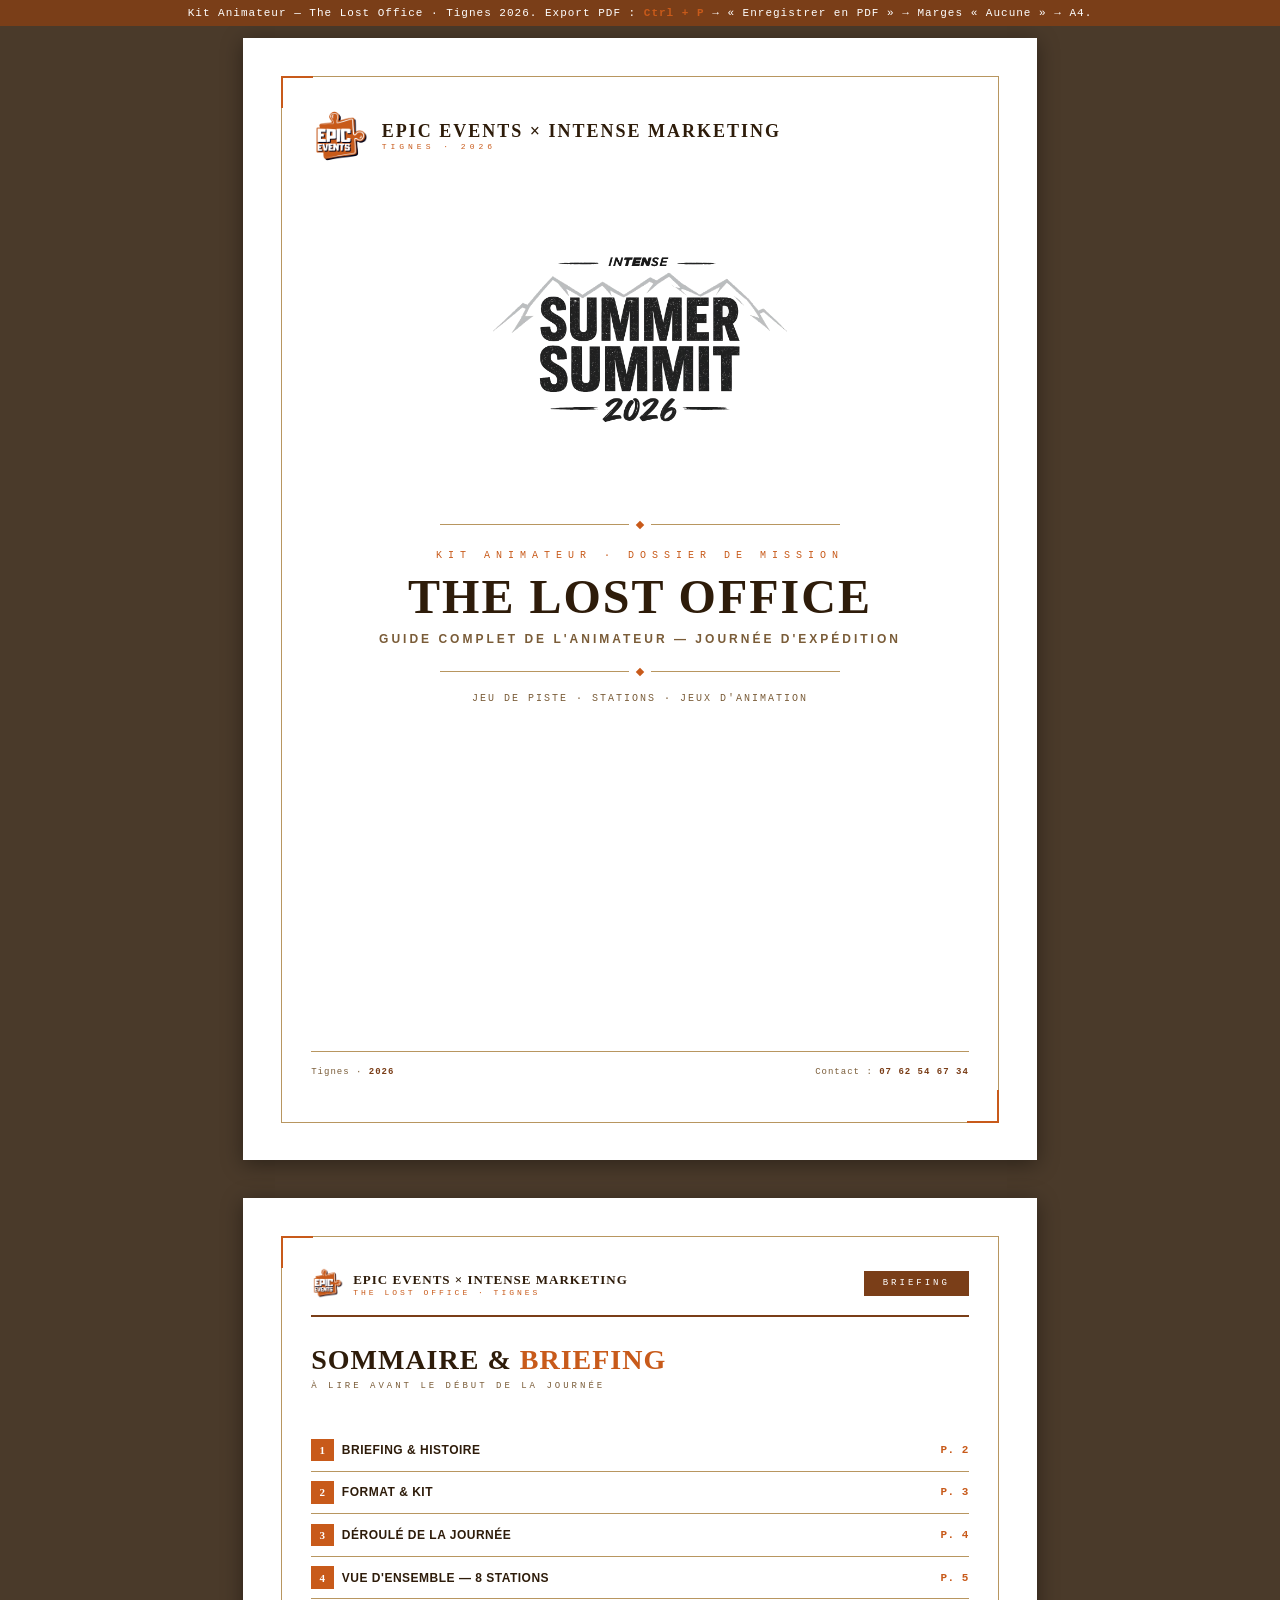
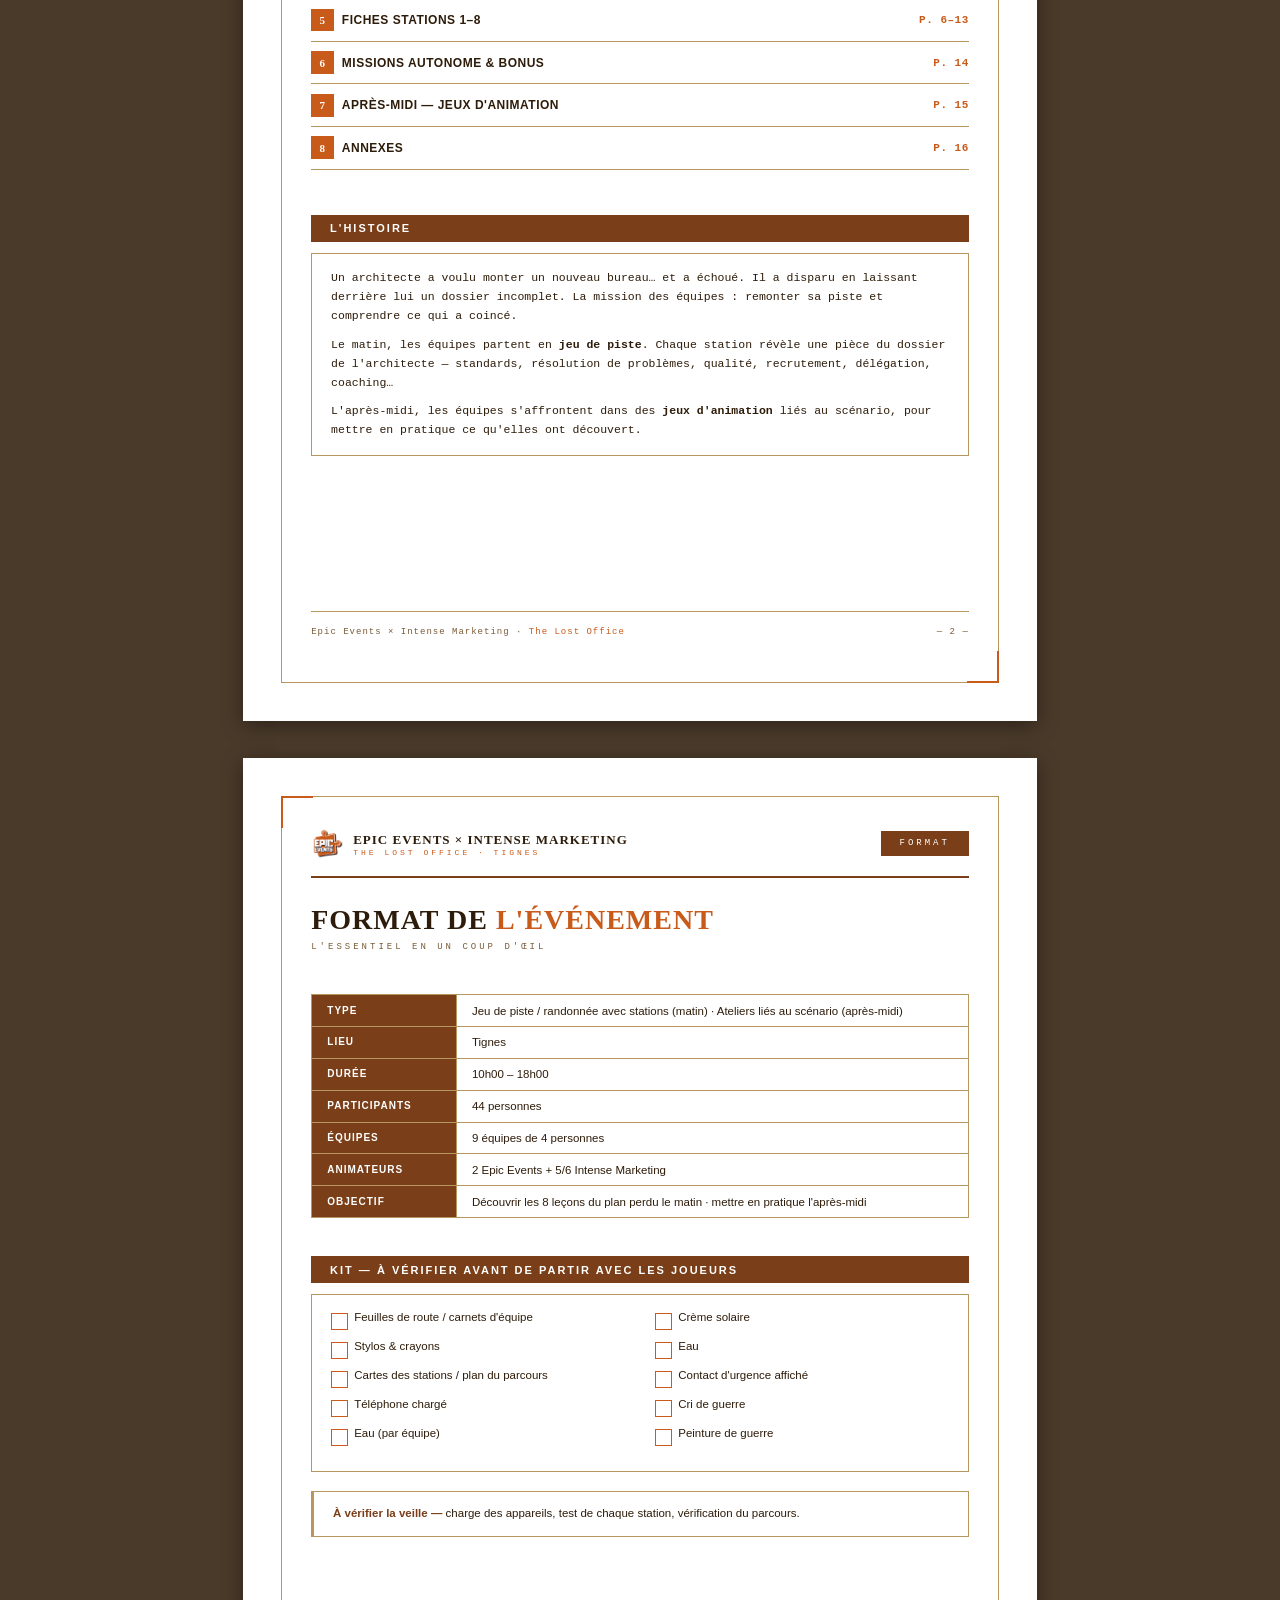
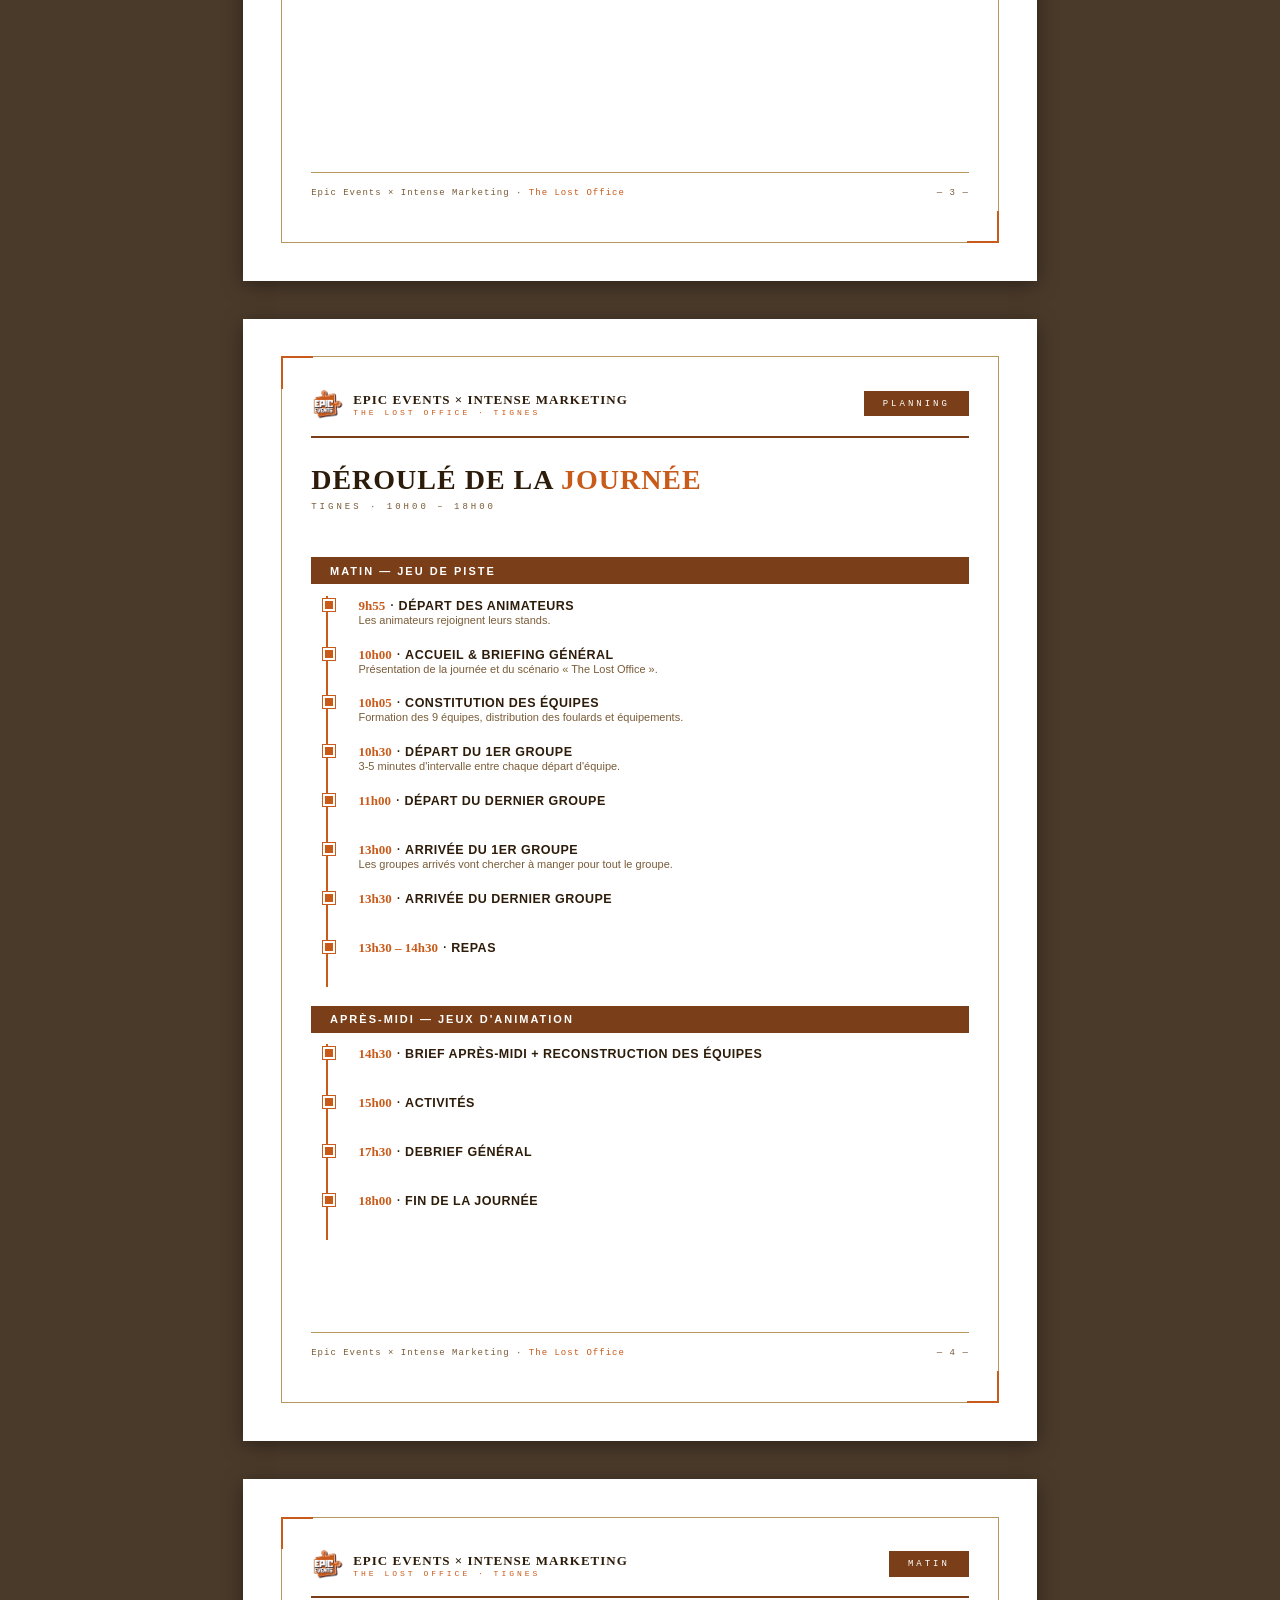
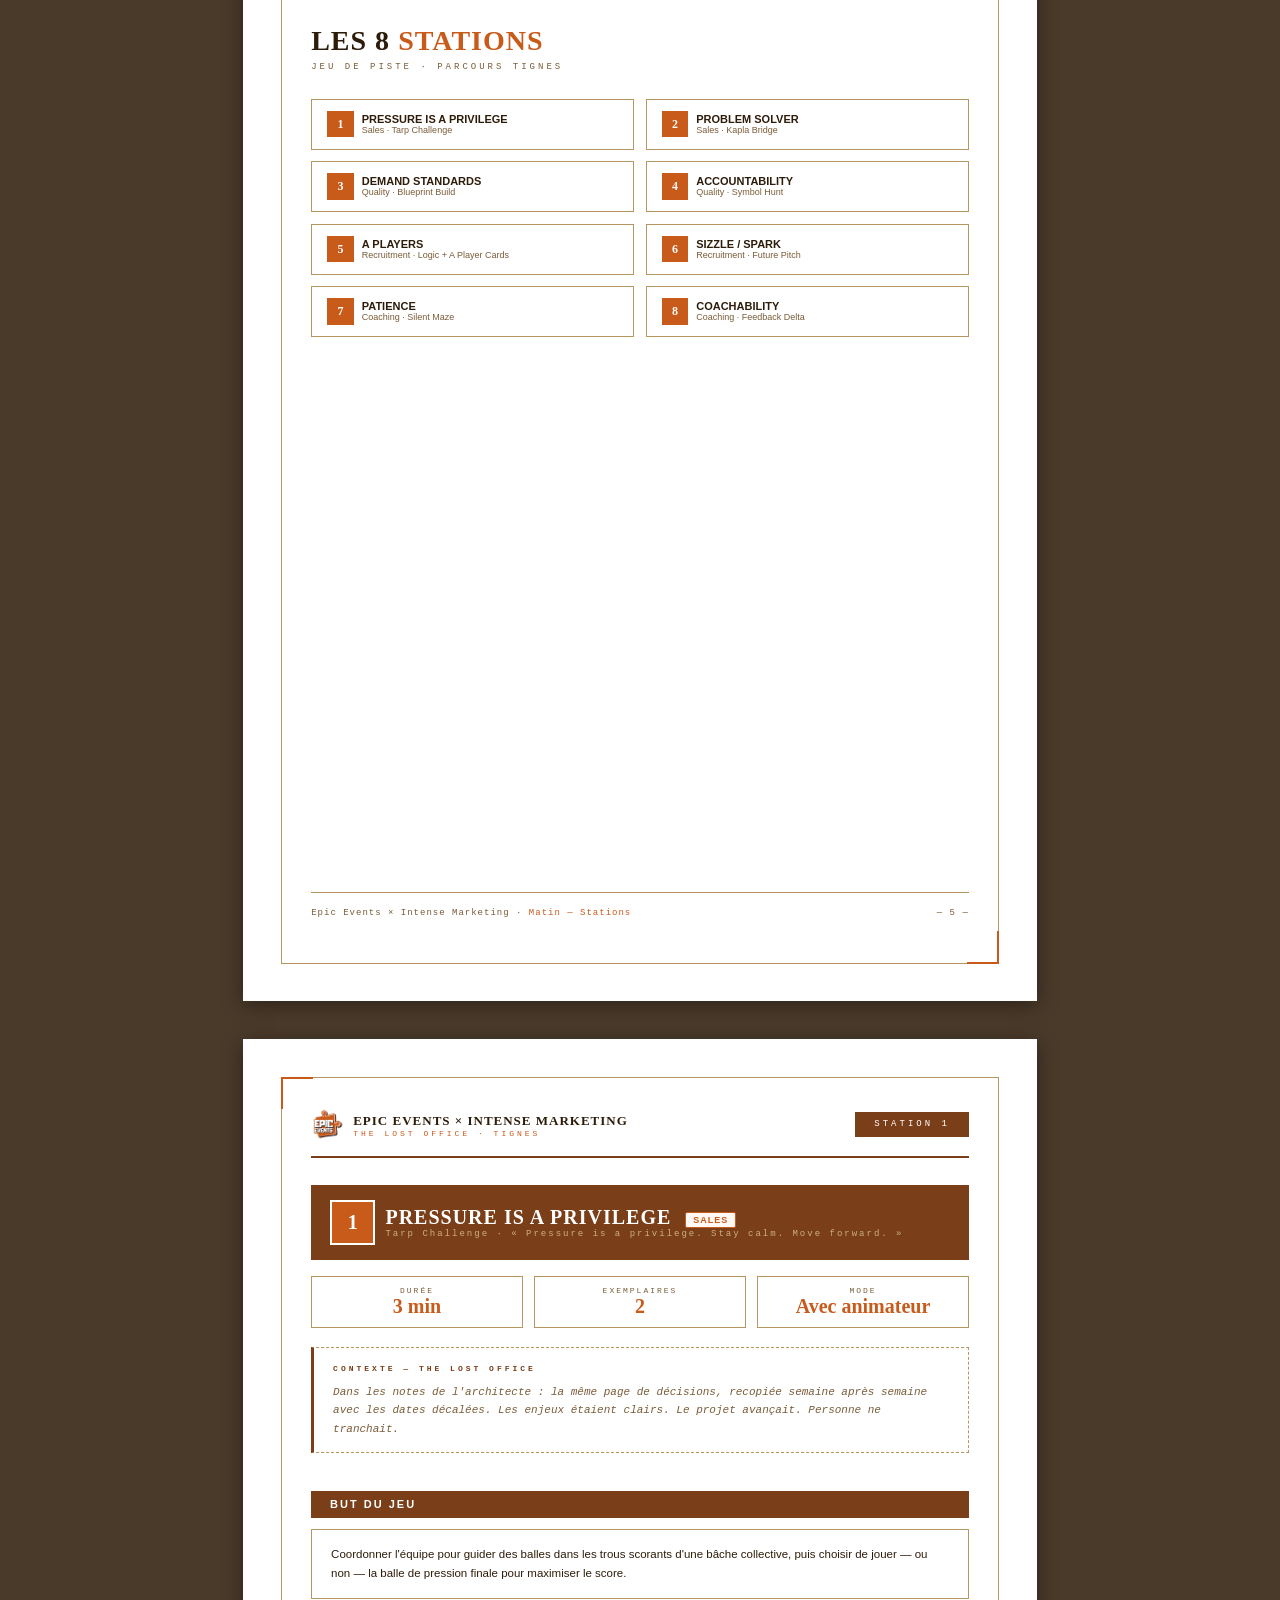
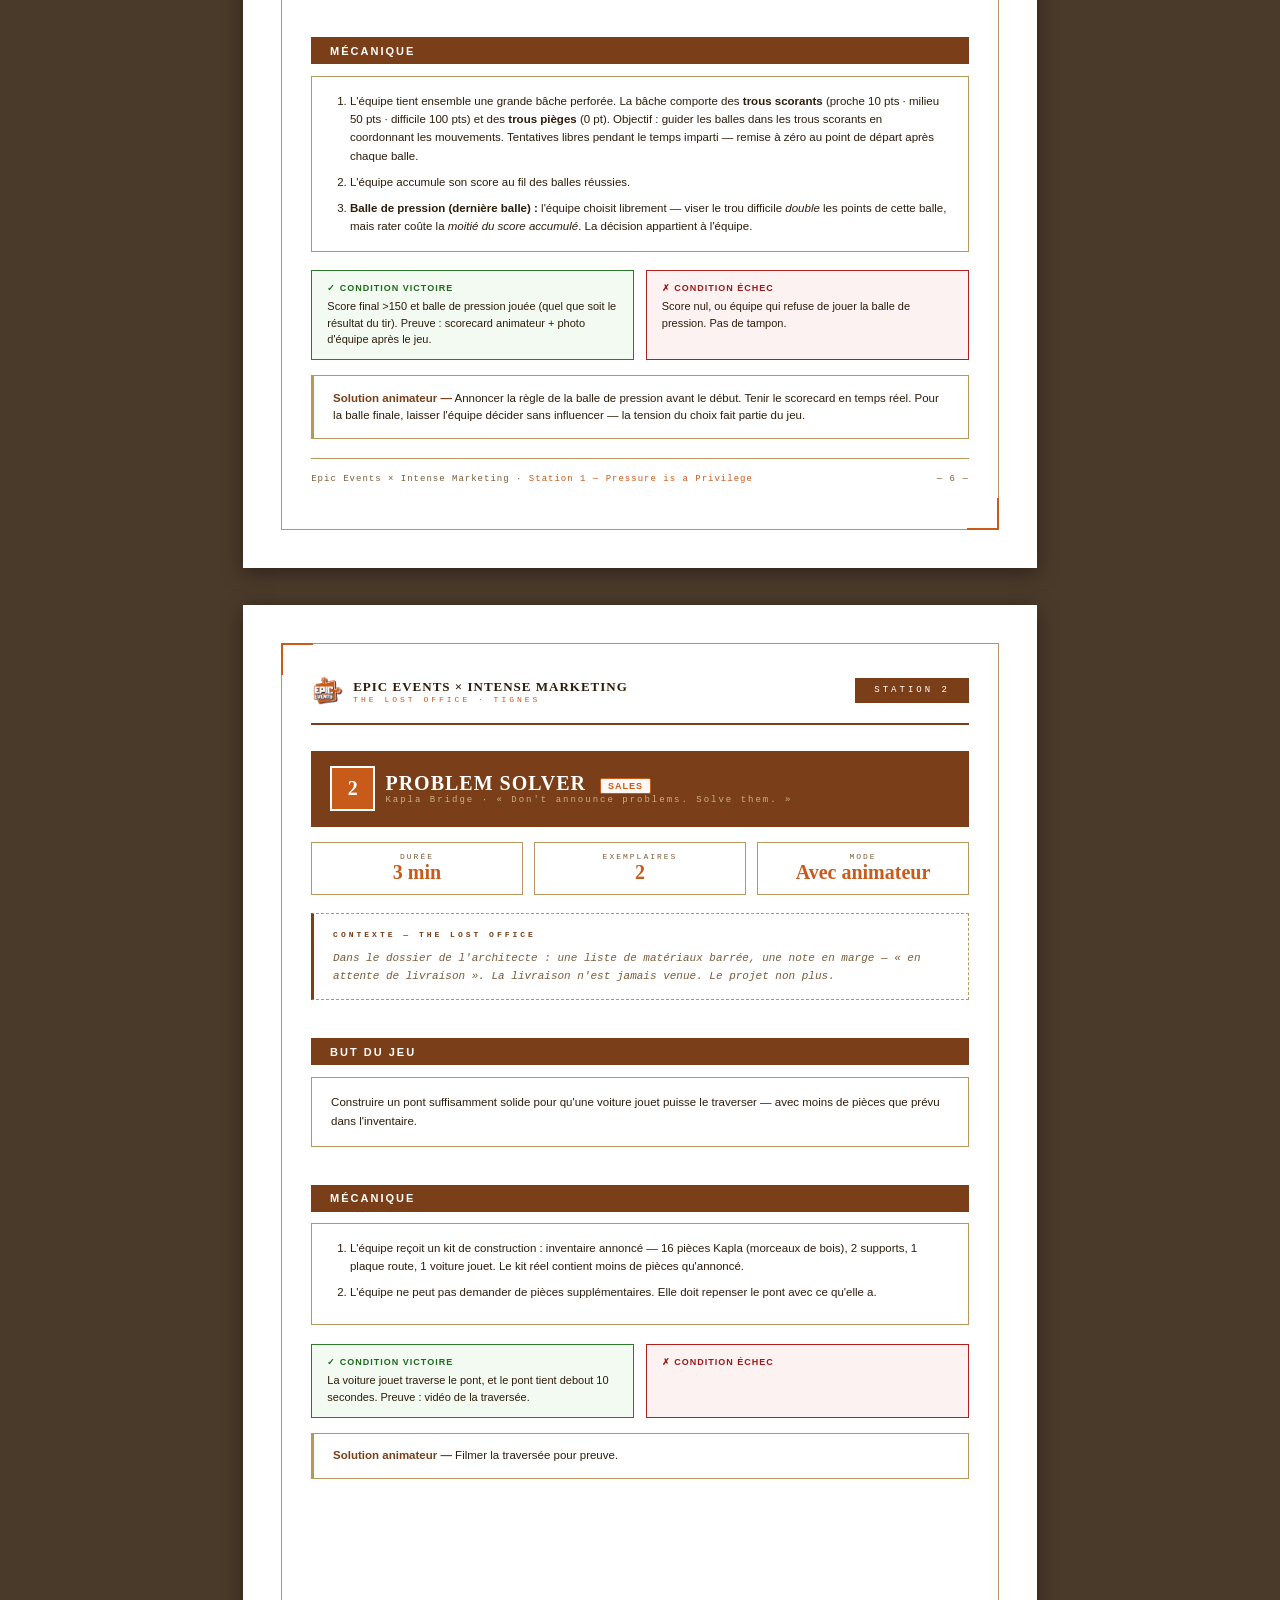
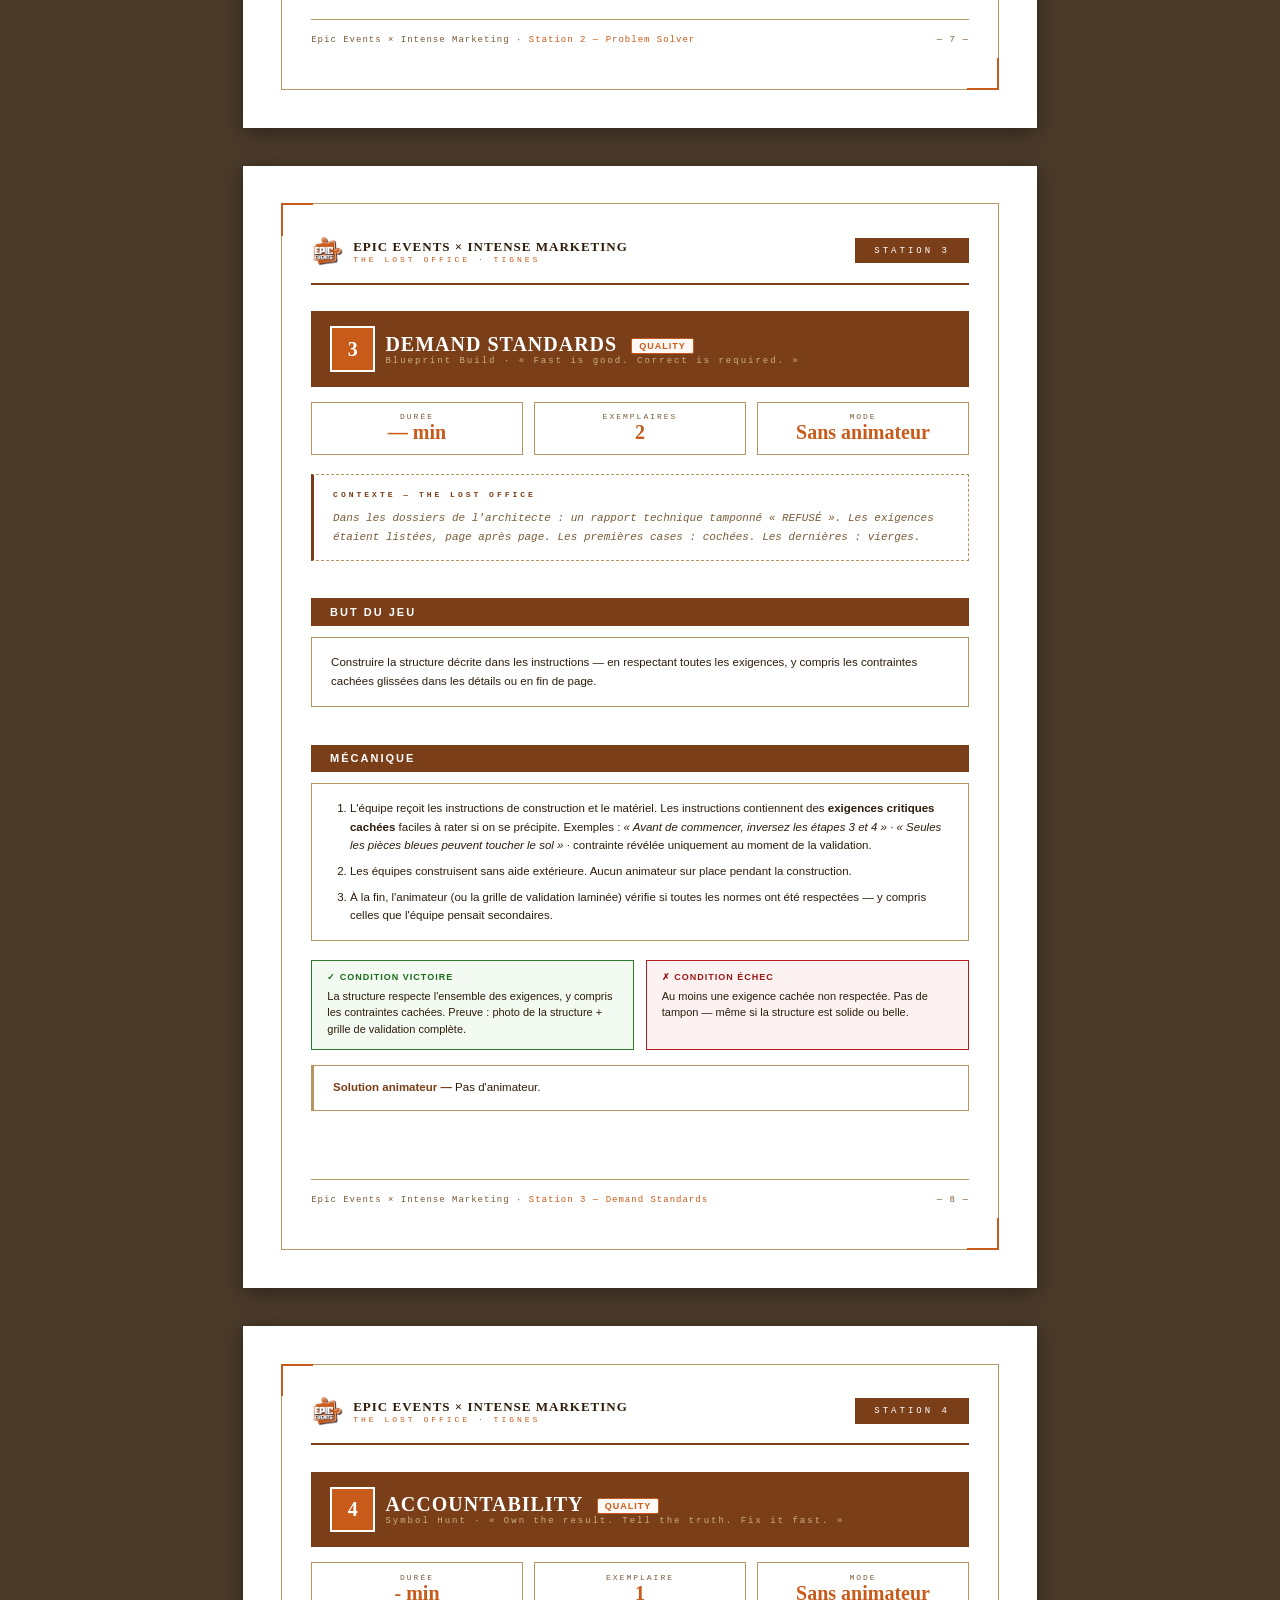
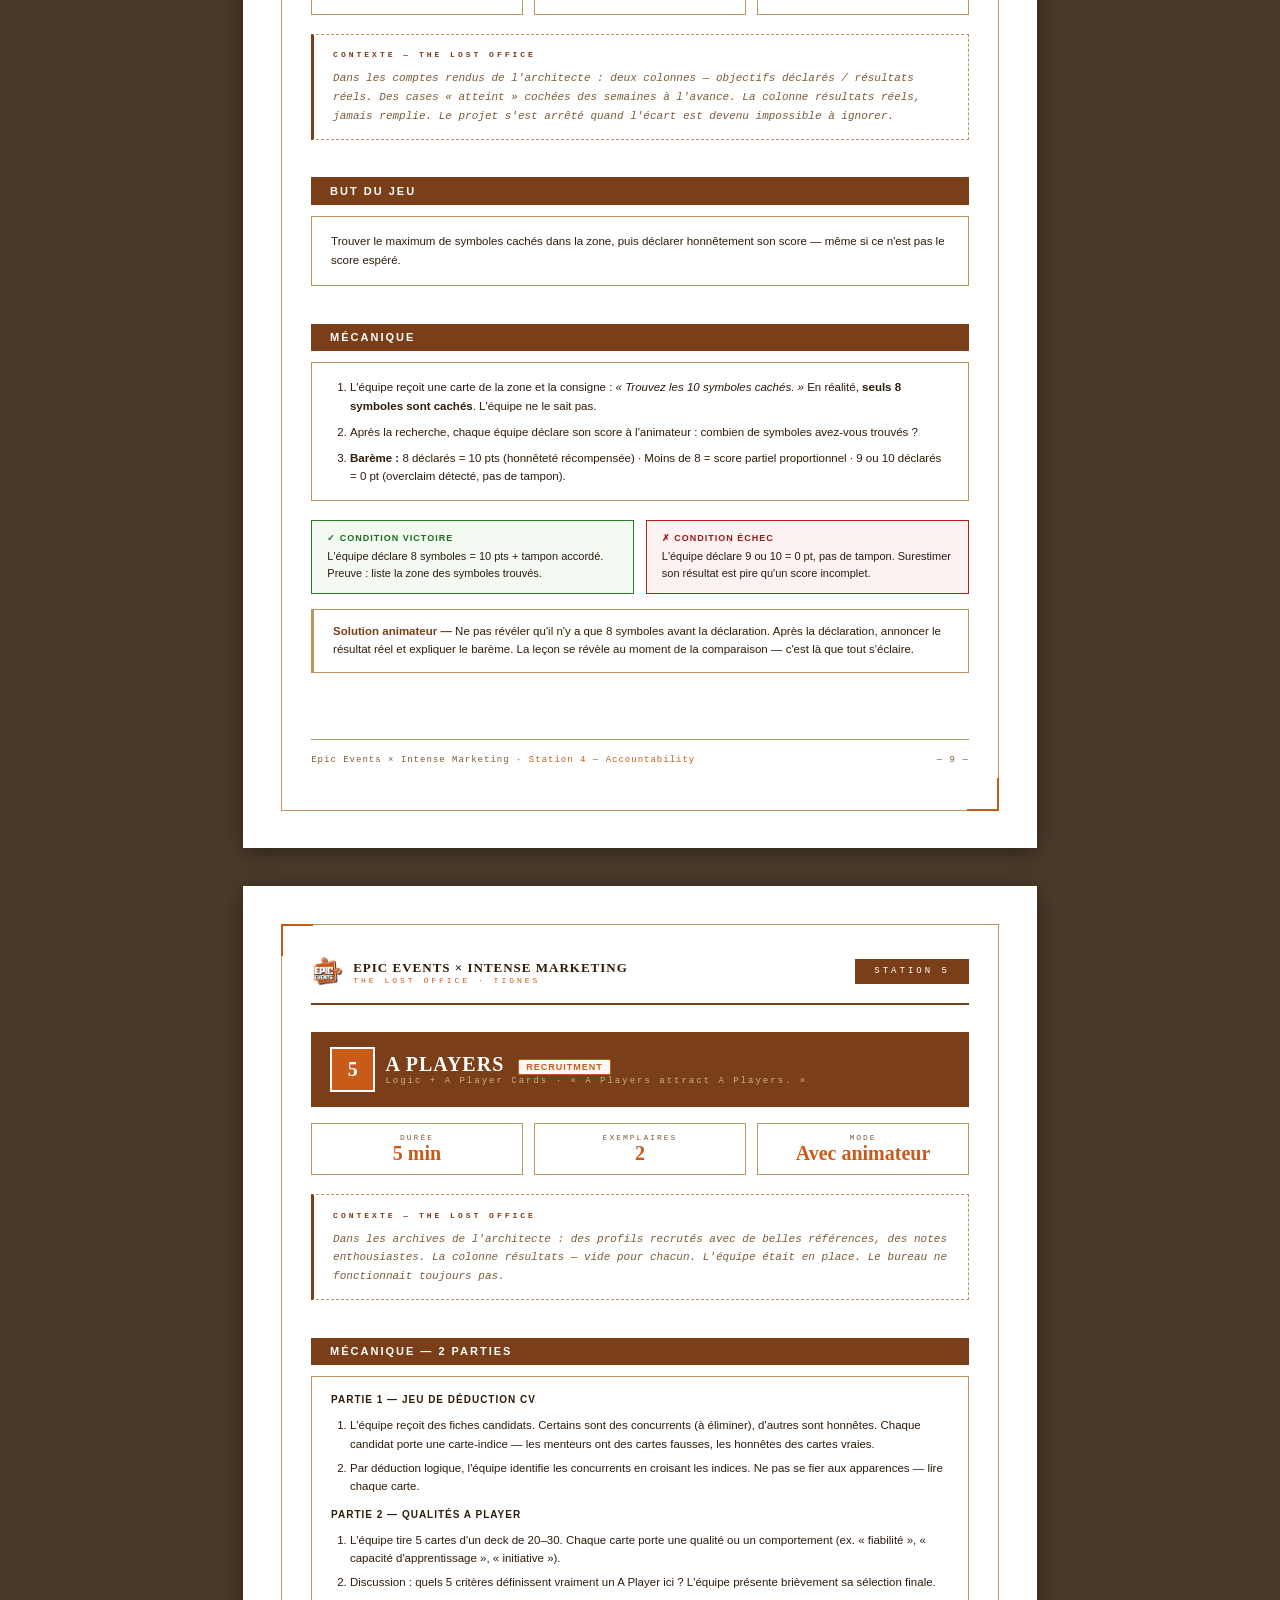
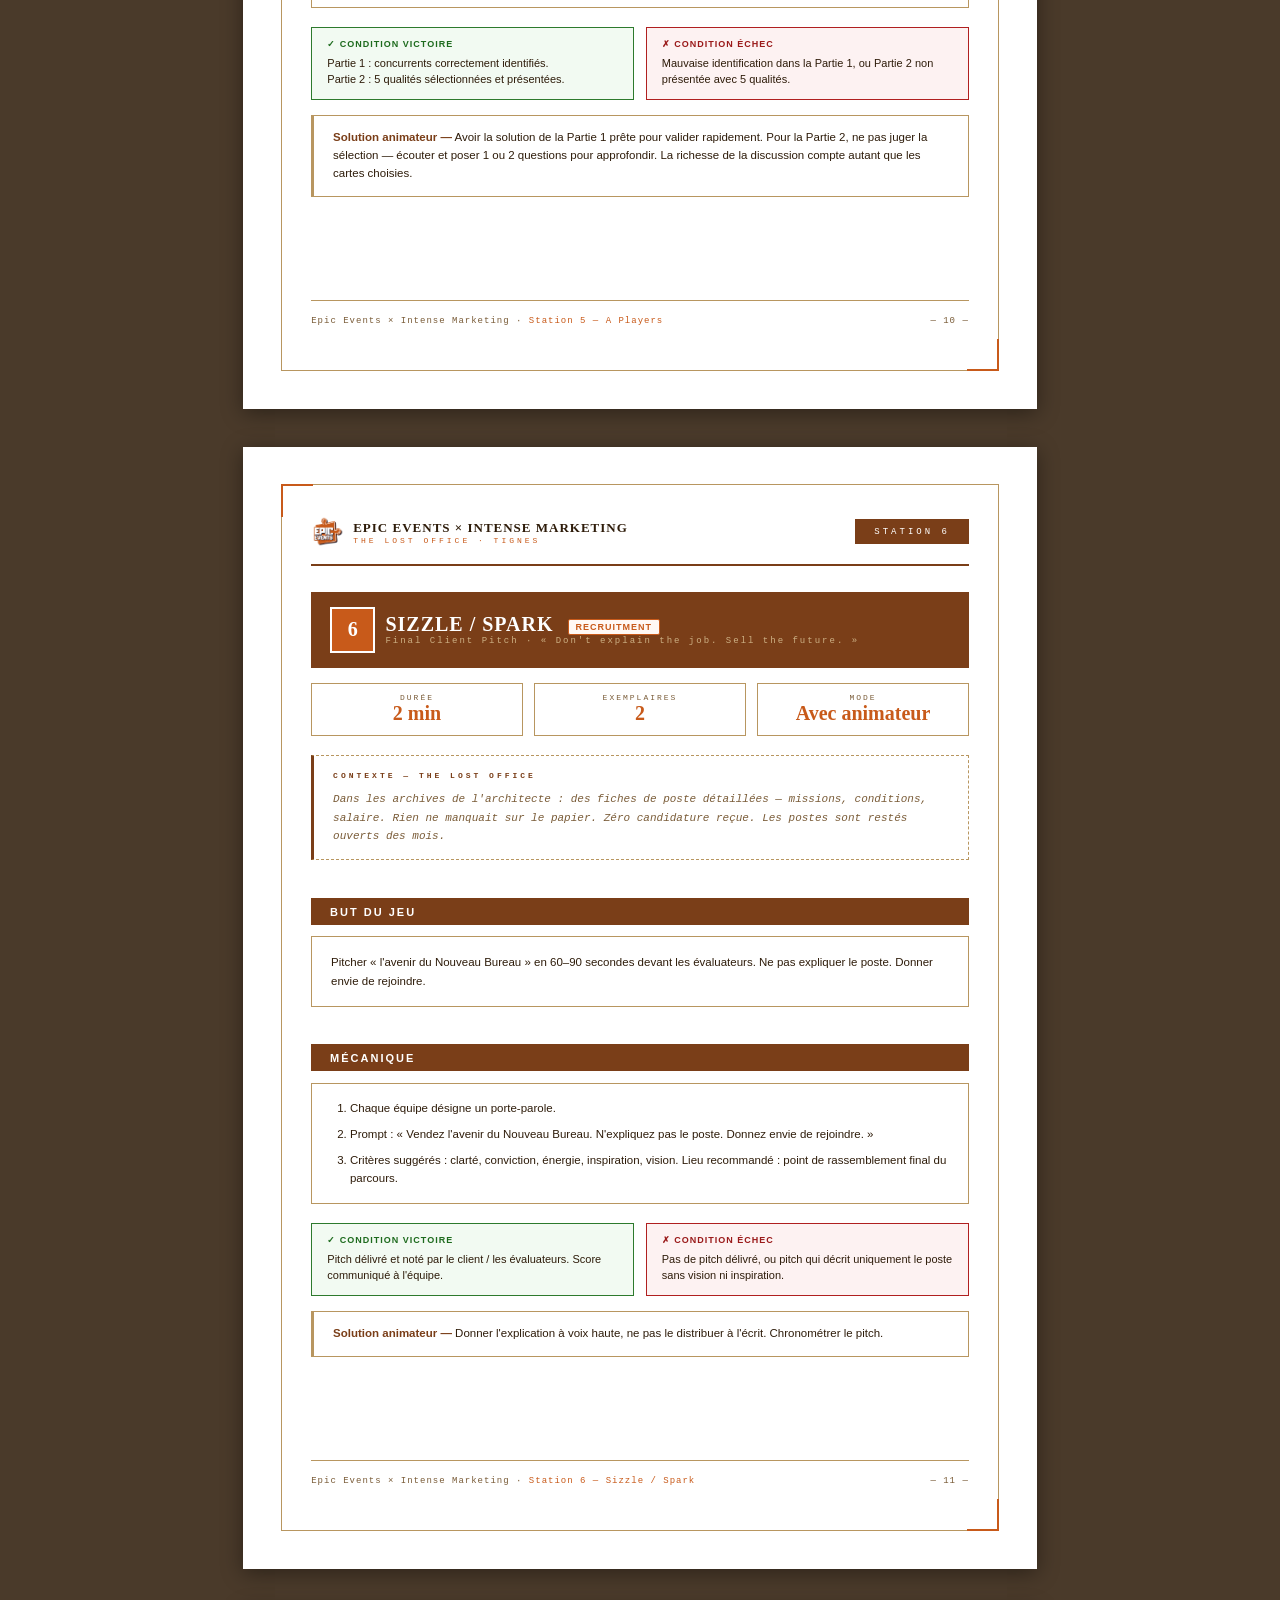
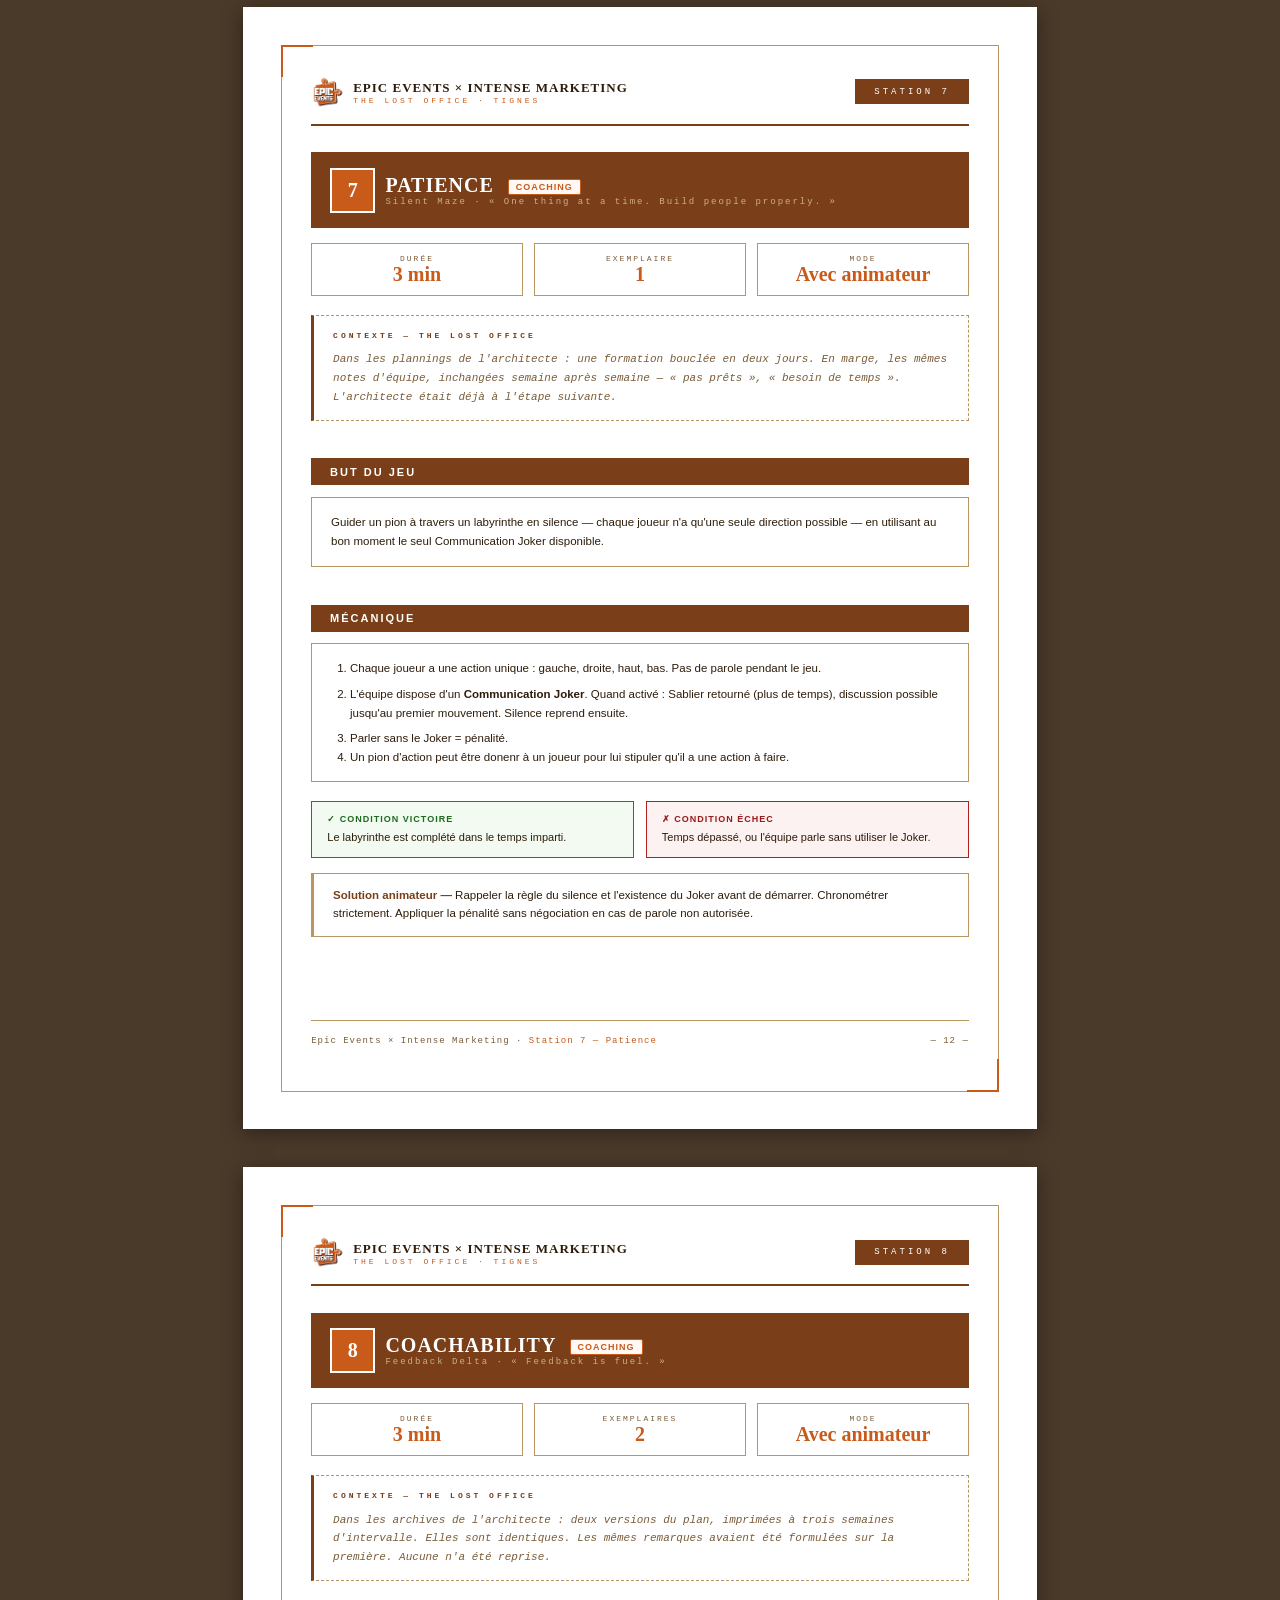
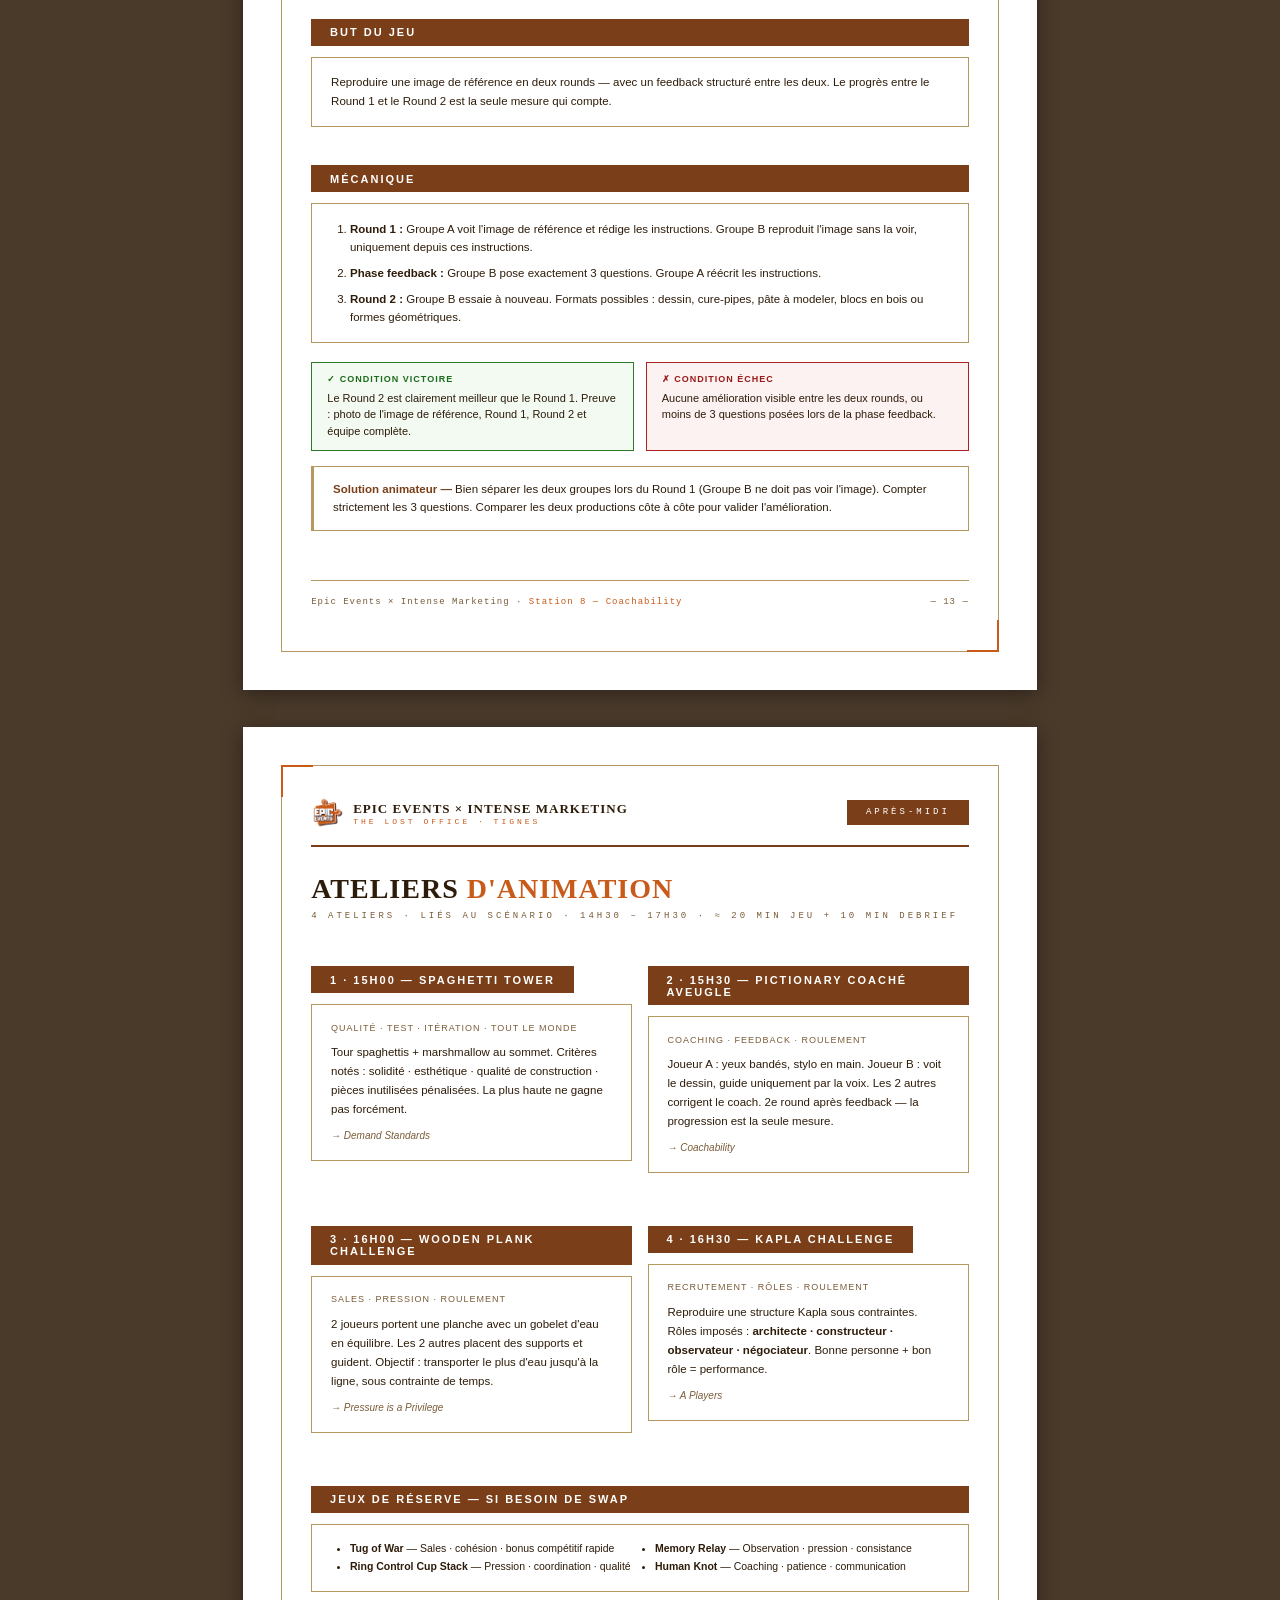
==== intense-marketing/docs/kit-animateur.html @ e3460ea6 "Replace per-station score tables with dedicated A4 score sheet page Single printable score sheet at " ====
<!DOCTYPE html>
<html lang="fr">
<head>
<meta charset="UTF-8">
<meta name="viewport" content="width=device-width, initial-scale=1.0">
<title>The Lost Office — Kit Animateur</title>
<link rel="stylesheet" href="expedition.css">
</head>
<body>

<div class="screen-hint no-print">
  Kit Animateur — The Lost Office · Tignes 2026. Export PDF : <b>Ctrl + P</b> → « Enregistrer en PDF » → Marges « Aucune » → A4.
</div>

<!-- ============================================================
     PAGE 1 — PAGE DE GARDE
     ============================================================ -->
<section class="page cover">
  <div class="frame"></div>
  <div class="ctop">
    <img src="epicevents.png" class="mark" alt="Epic Events">
    <div class="bn"><b>EPIC EVENTS × INTENSE MARKETING</b><small>Tignes · 2026</small></div>
  </div>
  <div class="cmid">
    <img src="intensemarketing.png" alt="Intense Marketing" style="height:78mm;display:block;margin:0 auto 8mm;opacity:.9">
    <div class="rule" style="margin-bottom:6mm"><span class="gem"></span></div>
    <div class="kit-title">
      <div class="eyebrow">Kit Animateur · Dossier de mission</div>
      <h1>The Lost Office</h1>
      <div class="sub">Guide complet de l'animateur — Journée d'expédition</div>
    </div>
    <div class="rule" style="margin-top:6mm"><span class="gem"></span></div>
    <p style="font-family:var(--f-type);font-size:10px;color:var(--muted);letter-spacing:2px;text-transform:uppercase;margin:4mm 0 0">Jeu de piste · Stations · Jeux d'animation</p>
  </div>
  <div class="cmeta">
    <span>Tignes · <b>2026</b></span>
    <span>Contact : <b>07 62 54 67 34</b></span>
  </div>
</section>

<!-- ============================================================
     PAGE 2 — SOMMAIRE + BRIEFING
     ============================================================ -->
<section class="page">
  <div class="frame"></div>
  <header class="doc-h">
    <div class="brand"><img src="epicevents.png" class="mark" alt="Epic Events"><div class="bn"><b>EPIC EVENTS × INTENSE MARKETING</b><small>The Lost Office · Tignes</small></div></div>
    <div class="tag">Briefing</div>
  </header>
  <h1 class="page-title">Sommaire &amp; <span class="hl">Briefing</span></h1>
  <p class="page-sub">À lire avant le début de la journée</p>
  <ul class="kl-toc">
    <li><span class="n">1</span> Briefing &amp; histoire <span class="dots"></span><span class="pg">p. 2</span></li>
    <li><span class="n">2</span> Format &amp; kit <span class="dots"></span><span class="pg">p. 3</span></li>
    <li><span class="n">3</span> Déroulé de la journée <span class="dots"></span><span class="pg">p. 4</span></li>
    <li><span class="n">4</span> Vue d'ensemble — 8 stations <span class="dots"></span><span class="pg">p. 5</span></li>
    <li><span class="n">5</span> Fiches stations 1–8 <span class="dots"></span><span class="pg">p. 6–13</span></li>
    <li><span class="n">6</span> Missions autonome &amp; bonus <span class="dots"></span><span class="pg">p. 14</span></li>
    <li><span class="n">7</span> Après-midi — Jeux d'animation <span class="dots"></span><span class="pg">p. 15</span></li>
    <li><span class="n">8</span> Annexes <span class="dots"></span><span class="pg">p. 16</span></li>
  </ul>
  <div class="sec">L'histoire</div>
  <div class="field"><div class="field-b">
    <p class="typed">Un architecte a voulu monter un nouveau bureau… et a échoué. Il a disparu en laissant derrière lui un dossier incomplet. La mission des équipes : remonter sa piste et comprendre ce qui a coincé.</p>
    <p class="typed">Le matin, les équipes partent en <strong>jeu de piste</strong>. Chaque station révèle une pièce du dossier de l'architecte — standards, résolution de problèmes, qualité, recrutement, délégation, coaching…</p>
    <p class="typed">L'après-midi, les équipes s'affrontent dans des <strong>jeux d'animation</strong> liés au scénario, pour mettre en pratique ce qu'elles ont découvert.</p>
  </div></div>
  <footer class="doc-foot"><span>Epic Events × Intense Marketing · <span class="accent">The Lost Office</span></span><span class="pn"></span></footer>
</section>

<!-- ============================================================
     PAGE 3 — FORMAT + KIT
     ============================================================ -->
<section class="page">
  <div class="frame"></div>
  <header class="doc-h">
    <div class="brand"><img src="epicevents.png" class="mark" alt="Epic Events"><div class="bn"><b>EPIC EVENTS × INTENSE MARKETING</b><small>The Lost Office · Tignes</small></div></div>
    <div class="tag">Format</div>
  </header>
  <h1 class="page-title">Format de <span class="hl">l'événement</span></h1>
  <p class="page-sub">L'essentiel en un coup d'œil</p>
  <dl class="kl-summary">
    <dt>Type</dt><dd>Jeu de piste / randonnée avec stations (matin) · Ateliers liés au scénario (après-midi)</dd>
    <dt>Lieu</dt><dd>Tignes</dd>
    <dt>Durée</dt><dd>10h00 – 18h00</dd>
    <dt>Participants</dt><dd>44 personnes</dd>
    <dt>Équipes</dt><dd>9 équipes de 4 personnes</dd>
    <dt>Animateurs</dt><dd>2 Epic Events + 5/6 Intense Marketing</dd>
    <dt>Objectif</dt><dd>Découvrir les 8 leçons du plan perdu le matin · mettre en pratique l'après-midi</dd>
  </dl>
  <div class="sec">Kit — à vérifier avant de partir avec les joueurs</div>
  <div class="field"><div class="field-b">
    <ul class="kl-check">
      <li>Feuilles de route / carnets d'équipe</li>
      <li>Stylos &amp; crayons</li>
      <li>Cartes des stations / plan du parcours</li>
      <li>Téléphone chargé</li>
      <li>Eau (par équipe)</li>
      <li>Crème solaire</li>
      <li>Eau</li>
      <li>Contact d'urgence affiché</li>
      <li>Cri de guerre</li>
      <li>Peinture de guerre</li>
    </ul>
  </div></div>
  <div class="note"><b>À vérifier la veille —</b> charge des appareils, test de chaque station, vérification du parcours.</div>
  <footer class="doc-foot"><span>Epic Events × Intense Marketing · <span class="accent">The Lost Office</span></span><span class="pn"></span></footer>
</section>

<!-- ============================================================
     PAGE 4 — DÉROULÉ DE LA JOURNÉE
     ============================================================ -->
<section class="page">
  <div class="frame"></div>
  <header class="doc-h">
    <div class="brand"><img src="epicevents.png" class="mark" alt="Epic Events"><div class="bn"><b>EPIC EVENTS × INTENSE MARKETING</b><small>The Lost Office · Tignes</small></div></div>
    <div class="tag">Planning</div>
  </header>
  <h1 class="page-title">Déroulé de la <span class="hl">journée</span></h1>
  <p class="page-sub">Tignes · 10h00 – 18h00</p>
  <div class="sec">Matin — Jeu de piste</div>
  <div class="kl-time">
    <div class="slot"><span class="t">9h55</span> · <span class="l">Départ des animateurs</span><div class="d">Les animateurs rejoignent leurs stands.</div></div>
    <div class="slot"><span class="t">10h00</span> · <span class="l">Accueil &amp; briefing général</span><div class="d">Présentation de la journée et du scénario « The Lost Office ».</div></div>
    <div class="slot"><span class="t">10h05</span> · <span class="l">Constitution des équipes</span><div class="d">Formation des 9 équipes, distribution des foulards et équipements.</div></div>
    <div class="slot"><span class="t">10h30</span> · <span class="l">Départ du 1er groupe</span><div class="d">3-5 minutes d'intervalle entre chaque départ d'équipe.</div></div>
    <div class="slot"><span class="t">11h00</span> · <span class="l">Départ du dernier groupe</span><div class="d">&nbsp;</div></div>
    <div class="slot"><span class="t">13h00</span> · <span class="l">Arrivée du 1er groupe</span><div class="d">Les groupes arrivés vont chercher à manger pour tout le groupe.</div></div>
    <div class="slot"><span class="t">13h30</span> · <span class="l">Arrivée du dernier groupe</span><div class="d">&nbsp;</div></div>
    <div class="slot"><span class="t">13h30 – 14h30</span> · <span class="l">Repas</span><div class="d">&nbsp;</div></div>
  </div>
  <div class="sec">Après-midi — Jeux d'animation</div>
  <div class="kl-time">
    <div class="slot"><span class="t">14h30</span> · <span class="l">Brief après-midi + reconstruction des équipes</span><div class="d">&nbsp;</div></div>
    <div class="slot"><span class="t">15h00</span> · <span class="l">Activités</span><div class="d">&nbsp;</div></div>
    <div class="slot"><span class="t">17h30</span> · <span class="l">Debrief général</span><div class="d">&nbsp;</div></div>
    <div class="slot"><span class="t">18h00</span> · <span class="l">Fin de la journée</span><div class="d">&nbsp;</div></div>
  </div>
  <footer class="doc-foot"><span>Epic Events × Intense Marketing · <span class="accent">The Lost Office</span></span><span class="pn"></span></footer>
</section>

<!-- ============================================================
     PAGE 5 — VUE D'ENSEMBLE DES 8 STATIONS
     ============================================================ -->
<section class="page">
  <div class="frame"></div>
  <header class="doc-h">
    <div class="brand"><img src="epicevents.png" class="mark" alt="Epic Events"><div class="bn"><b>EPIC EVENTS × INTENSE MARKETING</b><small>The Lost Office · Tignes</small></div></div>
    <div class="tag">Matin</div>
  </header>
  <h1 class="page-title">Les 8 <span class="hl">stations</span></h1>
  <p class="page-sub">Jeu de piste · parcours Tignes</p>
  <div class="st-grid">
    <div class="st-tile"><span class="num">1</span><div><div class="nm">Pressure is a Privilege</div><div class="mt">Sales · Tarp Challenge</div></div></div>
    <div class="st-tile"><span class="num">2</span><div><div class="nm">Problem Solver</div><div class="mt">Sales · Kapla Bridge</div></div></div>
    <div class="st-tile"><span class="num">3</span><div><div class="nm">Demand Standards</div><div class="mt">Quality · Blueprint Build</div></div></div>
    <div class="st-tile"><span class="num">4</span><div><div class="nm">Accountability</div><div class="mt">Quality · Symbol Hunt</div></div></div>
    <div class="st-tile"><span class="num">5</span><div><div class="nm">A Players</div><div class="mt">Recruitment · Logic + A Player Cards</div></div></div>
    <div class="st-tile"><span class="num">6</span><div><div class="nm">Sizzle / Spark</div><div class="mt">Recruitment · Future Pitch</div></div></div>
    <div class="st-tile"><span class="num">7</span><div><div class="nm">Patience</div><div class="mt">Coaching · Silent Maze</div></div></div>
    <div class="st-tile"><span class="num">8</span><div><div class="nm">Coachability</div><div class="mt">Coaching · Feedback Delta</div></div></div>
  </div>
  <footer class="doc-foot"><span>Epic Events × Intense Marketing · <span class="accent">Matin — Stations</span></span><span class="pn"></span></footer>
</section>

<!-- ============================================================
     PAGE 6 — STATION 1 : PRESSURE IS A PRIVILEGE
     ============================================================ -->
<section class="page">
  <div class="frame"></div>
  <header class="doc-h">
    <div class="brand"><img src="epicevents.png" class="mark" alt="Epic Events"><div class="bn"><b>EPIC EVENTS × INTENSE MARKETING</b><small>The Lost Office · Tignes</small></div></div>
    <div class="tag">Station 1</div>
  </header>
  <div class="st-head">
    <div class="badge">1</div>
    <div>
      <h2>Pressure is a Privilege <span class="theme-tag">Sales</span></h2>
      <div class="sub">Tarp Challenge · « Pressure is a privilege. Stay calm. Move forward. »</div>
    </div>
  </div>
  <div class="facts2">
    <div class="f"><div class="k">Durée</div><div class="v">3 min</div></div>
    <div class="f"><div class="k">Exemplaires</div><div class="v">2</div></div>
    <div class="f"><div class="k">Mode</div><div class="v">Avec animateur</div></div>
  </div>
  <div class="scenario">
    <span class="label">Contexte — The Lost Office</span>
    Dans les notes de l'architecte : la même page de décisions, recopiée semaine après semaine avec les dates décalées. Les enjeux étaient clairs. Le projet avançait. Personne ne tranchait.
  </div>
  <div class="sec">But du jeu</div>
  <div class="field"><div class="field-b">
    <p>Coordonner l'équipe pour guider des balles dans les trous scorants d'une bâche collective, puis choisir de jouer — ou non — la balle de pression finale pour maximiser le score.</p>
  </div></div>
  <div class="sec">Mécanique</div>
  <div class="field"><div class="field-b">
    <ol style="margin:0;padding-left:5mm">
      <li style="font-size:11.5px;line-height:1.6;margin-bottom:2mm">L'équipe tient ensemble une grande bâche perforée. La bâche comporte des <strong>trous scorants</strong> (proche 10 pts · milieu 50 pts · difficile 100 pts) et des <strong>trous pièges</strong> (0 pt). Objectif : guider les balles dans les trous scorants en coordonnant les mouvements. Tentatives libres pendant le temps imparti — remise à zéro au point de départ après chaque balle.</li>
      <li style="font-size:11.5px;line-height:1.6;margin-bottom:2mm">L'équipe accumule son score au fil des balles réussies.</li>
      <li style="font-size:11.5px;line-height:1.6"><strong>Balle de pression (dernière balle) :</strong> l'équipe choisit librement — viser le trou difficile <em>double</em> les points de cette balle, mais rater coûte la <em>moitié du score accumulé</em>. La décision appartient à l'équipe.</li>
    </ol>
  </div></div>
  <div class="conds">
    <div class="cond cond--win"><div class="k">✓ Condition victoire</div><p>Score final >150 et balle de pression jouée (quel que soit le résultat du tir). Preuve : scorecard animateur + photo d'équipe après le jeu.</p></div>
    <div class="cond cond--fail"><div class="k">✗ Condition échec</div><p>Score nul, ou équipe qui refuse de jouer la balle de pression. Pas de tampon.</p></div>
  </div>
  <div class="note"><b>Solution animateur —</b> Annoncer la règle de la balle de pression avant le début. Tenir le scorecard en temps réel. Pour la balle finale, laisser l'équipe décider sans influencer — la tension du choix fait partie du jeu.</div>
  <footer class="doc-foot"><span>Epic Events × Intense Marketing · <span class="accent">Station 1 — Pressure is a Privilege</span></span><span class="pn"></span></footer>
</section>

<!-- ============================================================
     PAGE 7 — STATION 2 : PROBLEM SOLVER
     ============================================================ -->
<section class="page">
  <div class="frame"></div>
  <header class="doc-h">
    <div class="brand"><img src="epicevents.png" class="mark" alt="Epic Events"><div class="bn"><b>EPIC EVENTS × INTENSE MARKETING</b><small>The Lost Office · Tignes</small></div></div>
    <div class="tag">Station 2</div>
  </header>
  <div class="st-head">
    <div class="badge">2</div>
    <div>
      <h2>Problem Solver <span class="theme-tag">Sales</span></h2>
      <div class="sub">Kapla Bridge · « Don't announce problems. Solve them. »</div>
    </div>
  </div>
  <div class="facts2">
    <div class="f"><div class="k">Durée</div><div class="v">3 min</div></div>
    <div class="f"><div class="k">Exemplaires</div><div class="v">2</div></div>
    <div class="f"><div class="k">Mode</div><div class="v">Avec animateur</div></div>
  </div>
  <div class="scenario">
    <span class="label">Contexte — The Lost Office</span>
    Dans le dossier de l'architecte : une liste de matériaux barrée, une note en marge — « en attente de livraison ». La livraison n'est jamais venue. Le projet non plus.
  </div>
  <div class="sec">But du jeu</div>
  <div class="field"><div class="field-b">
    <p>Construire un pont suffisamment solide pour qu'une voiture jouet puisse le traverser — avec moins de pièces que prévu dans l'inventaire.</p>
  </div></div>
  <div class="sec">Mécanique</div>
  <div class="field"><div class="field-b">
    <ol style="margin:0;padding-left:5mm">
      <li style="font-size:11.5px;line-height:1.6;margin-bottom:2mm">L'équipe reçoit un kit de construction : inventaire annoncé — 16 pièces Kapla (morceaux de bois), 2 supports, 1 plaque route, 1 voiture jouet. Le kit réel contient moins de pièces qu'annoncé.</li>
      <li style="font-size:11.5px;line-height:1.6;margin-bottom:2mm">L'équipe ne peut pas demander de pièces supplémentaires. Elle doit repenser le pont avec ce qu'elle a.</li>
    </ol>
  </div></div>
  <div class="conds">
    <div class="cond cond--win"><div class="k">✓ Condition victoire</div><p>La voiture jouet traverse le pont, et le pont tient debout 10 secondes. Preuve : vidéo de la traversée.</p></div>
    <div class="cond cond--fail"><div class="k">✗ Condition échec</div></div>
  </div>
  <div class="note"><b>Solution animateur —</b> Filmer la traversée pour preuve.</div>
  <footer class="doc-foot"><span>Epic Events × Intense Marketing · <span class="accent">Station 2 — Problem Solver</span></span><span class="pn"></span></footer>
</section>

<!-- ============================================================
     PAGE 8 — STATION 3 : DEMAND STANDARDS
     ============================================================ -->
<section class="page">
  <div class="frame"></div>
  <header class="doc-h">
    <div class="brand"><img src="epicevents.png" class="mark" alt="Epic Events"><div class="bn"><b>EPIC EVENTS × INTENSE MARKETING</b><small>The Lost Office · Tignes</small></div></div>
    <div class="tag">Station 3</div>
  </header>
  <div class="st-head">
    <div class="badge">3</div>
    <div>
      <h2>Demand Standards <span class="theme-tag">Quality</span></h2>
      <div class="sub">Blueprint Build · « Fast is good. Correct is required. »</div>
    </div>
  </div>
  <div class="facts2">
    <div class="f"><div class="k">Durée</div><div class="v">— min</div></div>
    <div class="f"><div class="k">Exemplaires</div><div class="v">2</div></div>
    <div class="f"><div class="k">Mode</div><div class="v">Sans animateur</div></div>
  </div>
  <div class="scenario">
    <span class="label">Contexte — The Lost Office</span>
    Dans les dossiers de l'architecte : un rapport technique tamponné « REFUSÉ ». Les exigences étaient listées, page après page. Les premières cases : cochées. Les dernières : vierges.
  </div>
  <div class="sec">But du jeu</div>
  <div class="field"><div class="field-b">
    <p>Construire la structure décrite dans les instructions — en respectant toutes les exigences, y compris les contraintes cachées glissées dans les détails ou en fin de page.</p>
  </div></div>
  <div class="sec">Mécanique</div>
  <div class="field"><div class="field-b">
    <ol style="margin:0;padding-left:5mm">
      <li style="font-size:11.5px;line-height:1.6;margin-bottom:2mm">L'équipe reçoit les instructions de construction et le matériel. Les instructions contiennent des <strong>exigences critiques cachées</strong> faciles à rater si on se précipite. Exemples : <em>« Avant de commencer, inversez les étapes 3 et 4 »</em> · <em>« Seules les pièces bleues peuvent toucher le sol »</em> · contrainte révélée uniquement au moment de la validation.</li>
      <li style="font-size:11.5px;line-height:1.6;margin-bottom:2mm">Les équipes construisent sans aide extérieure. Aucun animateur sur place pendant la construction.</li>
      <li style="font-size:11.5px;line-height:1.6">À la fin, l'animateur (ou la grille de validation laminée) vérifie si toutes les normes ont été respectées — y compris celles que l'équipe pensait secondaires.</li>
    </ol>
  </div></div>
  <div class="conds">
    <div class="cond cond--win"><div class="k">✓ Condition victoire</div><p>La structure respecte l'ensemble des exigences, y compris les contraintes cachées. Preuve : photo de la structure + grille de validation complète.</p></div>
    <div class="cond cond--fail"><div class="k">✗ Condition échec</div><p>Au moins une exigence cachée non respectée. Pas de tampon — même si la structure est solide ou belle.</p></div>
  </div>
  <div class="note"><b>Solution animateur —</b> Pas d'animateur.</div>
  <footer class="doc-foot"><span>Epic Events × Intense Marketing · <span class="accent">Station 3 — Demand Standards</span></span><span class="pn"></span></footer>
</section>

<!-- ============================================================
     PAGE 9 — STATION 4 : ACCOUNTABILITY
     ============================================================ -->
<section class="page">
  <div class="frame"></div>
  <header class="doc-h">
    <div class="brand"><img src="epicevents.png" class="mark" alt="Epic Events"><div class="bn"><b>EPIC EVENTS × INTENSE MARKETING</b><small>The Lost Office · Tignes</small></div></div>
    <div class="tag">Station 4</div>
  </header>
  <div class="st-head">
    <div class="badge">4</div>
    <div>
      <h2>Accountability <span class="theme-tag">Quality</span></h2>
      <div class="sub">Symbol Hunt · « Own the result. Tell the truth. Fix it fast. »</div>
    </div>
  </div>
  <div class="facts2">
    <div class="f"><div class="k">Durée</div><div class="v">- min</div></div>
    <div class="f"><div class="k">Exemplaire</div><div class="v">1</div></div>
    <div class="f"><div class="k">Mode</div><div class="v">Sans animateur</div></div>
  </div>
  <div class="scenario">
    <span class="label">Contexte — The Lost Office</span>
    Dans les comptes rendus de l'architecte : deux colonnes — objectifs déclarés / résultats réels. Des cases « atteint » cochées des semaines à l'avance. La colonne résultats réels, jamais remplie. Le projet s'est arrêté quand l'écart est devenu impossible à ignorer.
  </div>
  <div class="sec">But du jeu</div>
  <div class="field"><div class="field-b">
    <p>Trouver le maximum de symboles cachés dans la zone, puis déclarer honnêtement son score — même si ce n'est pas le score espéré.</p>
  </div></div>
  <div class="sec">Mécanique</div>
  <div class="field"><div class="field-b">
    <ol style="margin:0;padding-left:5mm">
      <li style="font-size:11.5px;line-height:1.6;margin-bottom:2mm">L'équipe reçoit une carte de la zone et la consigne : <em>« Trouvez les 10 symboles cachés. »</em> En réalité, <strong>seuls 8 symboles sont cachés</strong>. L'équipe ne le sait pas.</li>
      <li style="font-size:11.5px;line-height:1.6;margin-bottom:2mm">Après la recherche, chaque équipe déclare son score à l'animateur : combien de symboles avez-vous trouvés ?</li>
      <li style="font-size:11.5px;line-height:1.6"><strong>Barème :</strong> 8 déclarés = 10 pts (honnêteté récompensée) · Moins de 8 = score partiel proportionnel · 9 ou 10 déclarés = 0 pt (overclaim détecté, pas de tampon).</li>
    </ol>
  </div></div>
  <div class="conds">
    <div class="cond cond--win"><div class="k">✓ Condition victoire</div><p>L'équipe déclare 8 symboles = 10 pts + tampon accordé. Preuve : liste la zone des symboles trouvés.</p></div>
    <div class="cond cond--fail"><div class="k">✗ Condition échec</div><p>L'équipe déclare 9 ou 10 = 0 pt, pas de tampon. Surestimer son résultat est pire qu'un score incomplet.</p></div>
  </div>
  <div class="note"><b>Solution animateur —</b> Ne pas révéler qu'il n'y a que 8 symboles avant la déclaration. Après la déclaration, annoncer le résultat réel et expliquer le barème. La leçon se révèle au moment de la comparaison — c'est là que tout s'éclaire.</div>
  <footer class="doc-foot"><span>Epic Events × Intense Marketing · <span class="accent">Station 4 — Accountability</span></span><span class="pn"></span></footer>
</section>

<!-- ============================================================
     PAGE 10 — STATION 5 : A PLAYERS
     ============================================================ -->
<section class="page">
  <div class="frame"></div>
  <header class="doc-h">
    <div class="brand"><img src="epicevents.png" class="mark" alt="Epic Events"><div class="bn"><b>EPIC EVENTS × INTENSE MARKETING</b><small>The Lost Office · Tignes</small></div></div>
    <div class="tag">Station 5</div>
  </header>
  <div class="st-head">
    <div class="badge">5</div>
    <div>
      <h2>A Players <span class="theme-tag">Recruitment</span></h2>
      <div class="sub">Logic + A Player Cards · « A Players attract A Players. »</div>
    </div>
  </div>
  <div class="facts2">
    <div class="f"><div class="k">Durée</div><div class="v">5 min</div></div>
    <div class="f"><div class="k">Exemplaires</div><div class="v">2</div></div>
    <div class="f"><div class="k">Mode</div><div class="v">Avec animateur</div></div>
  </div>
  <div class="scenario">
    <span class="label">Contexte — The Lost Office</span>
    Dans les archives de l'architecte : des profils recrutés avec de belles références, des notes enthousiastes. La colonne résultats — vide pour chacun. L'équipe était en place. Le bureau ne fonctionnait toujours pas.
  </div>
  <div class="sec">Mécanique — 2 parties</div>
  <div class="field"><div class="field-b">
    <p style="font-size:10px;font-weight:700;letter-spacing:1px;text-transform:uppercase;color:var(--accent);margin-bottom:2mm">Partie 1 — Jeu de déduction CV</p>
    <ol style="margin:0 0 3mm;padding-left:5mm">
      <li style="font-size:11.5px;line-height:1.6;margin-bottom:1.5mm">L'équipe reçoit des fiches candidats. Certains sont des concurrents (à éliminer), d'autres sont honnêtes. Chaque candidat porte une carte-indice — les menteurs ont des cartes fausses, les honnêtes des cartes vraies.</li>
      <li style="font-size:11.5px;line-height:1.6">Par déduction logique, l'équipe identifie les concurrents en croisant les indices. Ne pas se fier aux apparences — lire chaque carte.</li>
    </ol>
    <p style="font-size:10px;font-weight:700;letter-spacing:1px;text-transform:uppercase;color:var(--accent);margin-bottom:2mm">Partie 2 — Qualités A Player</p>
    <ol style="margin:0;padding-left:5mm">
      <li style="font-size:11.5px;line-height:1.6;margin-bottom:1.5mm">L'équipe tire 5 cartes d'un deck de 20–30. Chaque carte porte une qualité ou un comportement (ex. « fiabilité », « capacité d'apprentissage », « initiative »).</li>
      <li style="font-size:11.5px;line-height:1.6">Discussion : quels 5 critères définissent vraiment un A Player ici ? L'équipe présente brièvement sa sélection finale.</li>
    </ol>
  </div></div>
  <div class="conds">
    <div class="cond cond--win"><div class="k">✓ Condition victoire</div><p>Partie 1 : concurrents correctement identifiés. <br>Partie 2 : 5 qualités sélectionnées et présentées.</p></div>
    <div class="cond cond--fail"><div class="k">✗ Condition échec</div><p>Mauvaise identification dans la Partie 1, ou Partie 2 non présentée avec 5 qualités.</p></div>
  </div>
  <div class="note"><b>Solution animateur —</b> Avoir la solution de la Partie 1 prête pour valider rapidement. Pour la Partie 2, ne pas juger la sélection — écouter et poser 1 ou 2 questions pour approfondir. La richesse de la discussion compte autant que les cartes choisies.</div>
  <footer class="doc-foot"><span>Epic Events × Intense Marketing · <span class="accent">Station 5 — A Players</span></span><span class="pn"></span></footer>
</section>

<!-- ============================================================
     PAGE 11 — STATION 6 : SIZZLE / SPARK
     ============================================================ -->
<section class="page">
  <div class="frame"></div>
  <header class="doc-h">
    <div class="brand"><img src="epicevents.png" class="mark" alt="Epic Events"><div class="bn"><b>EPIC EVENTS × INTENSE MARKETING</b><small>The Lost Office · Tignes</small></div></div>
    <div class="tag">Station 6</div>
  </header>
  <div class="st-head">
    <div class="badge">6</div>
    <div>
      <h2>Sizzle / Spark <span class="theme-tag">Recruitment</span></h2>
      <div class="sub">Final Client Pitch · « Don't explain the job. Sell the future. »</div>
    </div>
  </div>
  <div class="facts2">
    <div class="f"><div class="k">Durée</div><div class="v">2 min</div></div>
    <div class="f"><div class="k">Exemplaires</div><div class="v">2</div></div>
    <div class="f"><div class="k">Mode</div><div class="v">Avec animateur</div></div>
  </div>
  <div class="scenario">
    <span class="label">Contexte — The Lost Office</span>
    Dans les archives de l'architecte : des fiches de poste détaillées — missions, conditions, salaire. Rien ne manquait sur le papier. Zéro candidature reçue. Les postes sont restés ouverts des mois.
  </div>
  <div class="sec">But du jeu</div>
  <div class="field"><div class="field-b">
    <p>Pitcher « l'avenir du Nouveau Bureau » en 60–90 secondes devant les évaluateurs. Ne pas expliquer le poste. Donner envie de rejoindre.</p>
  </div></div>
  <div class="sec">Mécanique</div>
  <div class="field"><div class="field-b">
    <ol style="margin:0;padding-left:5mm">
      <li style="font-size:11.5px;line-height:1.6;margin-bottom:2mm">Chaque équipe désigne un porte-parole.</li>
      <li style="font-size:11.5px;line-height:1.6;margin-bottom:2mm">Prompt : « Vendez l'avenir du Nouveau Bureau. N'expliquez pas le poste. Donnez envie de rejoindre. »</li>
      <li style="font-size:11.5px;line-height:1.6">Critères suggérés : clarté, conviction, énergie, inspiration, vision. Lieu recommandé : point de rassemblement final du parcours.</li>
    </ol>
  </div></div>
  <div class="conds">
    <div class="cond cond--win"><div class="k">✓ Condition victoire</div><p>Pitch délivré et noté par le client / les évaluateurs. Score communiqué à l'équipe.</p></div>
    <div class="cond cond--fail"><div class="k">✗ Condition échec</div><p>Pas de pitch délivré, ou pitch qui décrit uniquement le poste sans vision ni inspiration.</p></div>
  </div>
  <div class="note"><b>Solution animateur —</b> Donner l'explication à voix haute, ne pas le distribuer à l'écrit. Chronométrer le pitch.</div>
  <footer class="doc-foot"><span>Epic Events × Intense Marketing · <span class="accent">Station 6 — Sizzle / Spark</span></span><span class="pn"></span></footer>
</section>

<!-- ============================================================
     PAGE 12 — STATION 7 : PATIENCE
     ============================================================ -->
<section class="page">
  <div class="frame"></div>
  <header class="doc-h">
    <div class="brand"><img src="epicevents.png" class="mark" alt="Epic Events"><div class="bn"><b>EPIC EVENTS × INTENSE MARKETING</b><small>The Lost Office · Tignes</small></div></div>
    <div class="tag">Station 7</div>
  </header>
  <div class="st-head">
    <div class="badge">7</div>
    <div>
      <h2>Patience <span class="theme-tag">Coaching</span></h2>
      <div class="sub">Silent Maze · « One thing at a time. Build people properly. »</div>
    </div>
  </div>
  <div class="facts2">
    <div class="f"><div class="k">Durée</div><div class="v">3 min</div></div>
    <div class="f"><div class="k">Exemplaire</div><div class="v">1</div></div>
    <div class="f"><div class="k">Mode</div><div class="v">Avec animateur</div></div>
  </div>
  <div class="scenario">
    <span class="label">Contexte — The Lost Office</span>
    Dans les plannings de l'architecte : une formation bouclée en deux jours. En marge, les mêmes notes d'équipe, inchangées semaine après semaine — « pas prêts », « besoin de temps ». L'architecte était déjà à l'étape suivante.
  </div>
  <div class="sec">But du jeu</div>
  <div class="field"><div class="field-b">
    <p>Guider un pion à travers un labyrinthe en silence — chaque joueur n'a qu'une seule direction possible — en utilisant au bon moment le seul Communication Joker disponible.</p>
  </div></div>
  <div class="sec">Mécanique</div>
  <div class="field"><div class="field-b">
    <ol style="margin:0;padding-left:5mm">
      <li style="font-size:11.5px;line-height:1.6;margin-bottom:2mm">Chaque joueur a une action unique : gauche, droite, haut, bas. Pas de parole pendant le jeu.</li>
      <li style="font-size:11.5px;line-height:1.6;margin-bottom:2mm">L'équipe dispose d'un <strong>Communication Joker</strong>. Quand activé : Sablier retourné (plus de temps), discussion possible jusqu'au premier mouvement. Silence reprend ensuite.</li>
      <li style="font-size:11.5px;line-height:1.6">Parler sans le Joker = pénalité.</li>
      <li style="font-size:11.5px;line-height:1.6">Un pion d'action peut être donenr à un joueur pour lui stipuler qu'il a une action à faire.</li>
    </ol>
  </div></div>
  <div class="conds">
    <div class="cond cond--win"><div class="k">✓ Condition victoire</div><p>Le labyrinthe est complété dans le temps imparti.</p></div>
    <div class="cond cond--fail"><div class="k">✗ Condition échec</div><p>Temps dépassé, ou l'équipe parle sans utiliser le Joker.</p></div>
  </div>
  <div class="note"><b>Solution animateur —</b> Rappeler la règle du silence et l'existence du Joker avant de démarrer. Chronométrer strictement. Appliquer la pénalité sans négociation en cas de parole non autorisée.</div>
  <footer class="doc-foot"><span>Epic Events × Intense Marketing · <span class="accent">Station 7 — Patience</span></span><span class="pn"></span></footer>
</section>

<!-- ============================================================
     PAGE 13 — STATION 8 : COACHABILITY
     ============================================================ -->
<section class="page">
  <div class="frame"></div>
  <header class="doc-h">
    <div class="brand"><img src="epicevents.png" class="mark" alt="Epic Events"><div class="bn"><b>EPIC EVENTS × INTENSE MARKETING</b><small>The Lost Office · Tignes</small></div></div>
    <div class="tag">Station 8</div>
  </header>
  <div class="st-head">
    <div class="badge">8</div>
    <div>
      <h2>Coachability <span class="theme-tag">Coaching</span></h2>
      <div class="sub">Feedback Delta · « Feedback is fuel. »</div>
    </div>
  </div>
  <div class="facts2">
    <div class="f"><div class="k">Durée</div><div class="v">3 min</div></div>
    <div class="f"><div class="k">Exemplaires</div><div class="v">2</div></div>
    <div class="f"><div class="k">Mode</div><div class="v">Avec animateur</div></div>
  </div>
  <div class="scenario">
    <span class="label">Contexte — The Lost Office</span>
    Dans les archives de l'architecte : deux versions du plan, imprimées à trois semaines d'intervalle. Elles sont identiques. Les mêmes remarques avaient été formulées sur la première. Aucune n'a été reprise.
  </div>
  <div class="sec">But du jeu</div>
  <div class="field"><div class="field-b">
    <p>Reproduire une image de référence en deux rounds — avec un feedback structuré entre les deux. Le progrès entre le Round 1 et le Round 2 est la seule mesure qui compte.</p>
  </div></div>
  <div class="sec">Mécanique</div>
  <div class="field"><div class="field-b">
    <ol style="margin:0;padding-left:5mm">
      <li style="font-size:11.5px;line-height:1.6;margin-bottom:2mm"><strong>Round 1 :</strong> Groupe A voit l'image de référence et rédige les instructions. Groupe B reproduit l'image sans la voir, uniquement depuis ces instructions.</li>
      <li style="font-size:11.5px;line-height:1.6;margin-bottom:2mm"><strong>Phase feedback :</strong> Groupe B pose exactement 3 questions. Groupe A réécrit les instructions.</li>
      <li style="font-size:11.5px;line-height:1.6"><strong>Round 2 :</strong> Groupe B essaie à nouveau. Formats possibles : dessin, cure-pipes, pâte à modeler, blocs en bois ou formes géométriques.</li>
    </ol>
  </div></div>
  <div class="conds">
    <div class="cond cond--win"><div class="k">✓ Condition victoire</div><p>Le Round 2 est clairement meilleur que le Round 1. Preuve : photo de l'image de référence, Round 1, Round 2 et équipe complète.</p></div>
    <div class="cond cond--fail"><div class="k">✗ Condition échec</div><p>Aucune amélioration visible entre les deux rounds, ou moins de 3 questions posées lors de la phase feedback.</p></div>
  </div>
  <div class="note"><b>Solution animateur —</b> Bien séparer les deux groupes lors du Round 1 (Groupe B ne doit pas voir l'image). Compter strictement les 3 questions. Comparer les deux productions côte à côte pour valider l'amélioration.</div>
  <footer class="doc-foot"><span>Epic Events × Intense Marketing · <span class="accent">Station 8 — Coachability</span></span><span class="pn"></span></footer>
</section>

<!-- ============================================================
     PAGE 14 — MISSIONS AUTONOME & BONUS
     ============================================================ 
<section class="page">
  <div class="frame"></div>
  <header class="doc-h">
    <div class="brand"><img src="epicevents.png" class="mark" alt="Epic Events"><div class="bn"><b>EPIC EVENTS × INTENSE MARKETING</b><small>The Lost Office · Tignes</small></div></div>
    <div class="tag">Missions</div>
  </header>
  <h1 class="page-title">Mission autonome &amp; <span class="hl">bonus</span></h1>
  <p class="page-sub">Défis menés en parallèle du jeu de piste</p>
  <div class="kl-mission">
    <span class="badge">Mission autonome</span>
    <h3>Le Dossier des Preuves</h3>
    <p>Tout au long du parcours, chaque équipe constitue le <strong>dossier du Bâtisseur perdu</strong> : à chaque station validée, noter la leçon retenue dans le carnet d'équipe et prendre une photo prouvant votre passage.</p>
    <p style="margin-top:3mm"><strong>Rendu :</strong> carnet + 8 photos présentés à l'arrivée, avant le repas. Dossier complet (8 stations avec photo + leçon rédigée) = tampon Mission accomplie. Chaque leçon incomplète ou photo manquante = tampon refusé.</p>
    <p style="margin-top:3mm"><em>Lien scénario — vous reconstituez le dossier que le Bâtisseur aurait dû tenir depuis le début.</em></p>
  </div>
  <div class="kl-mission bonus">
    <span class="badge">Mission bonus</span>
    <h3>Le Message du Bâtisseur</h3>
    <p>Une carte laminée est cachée sur le parcours, signalée par un « ? » sur votre carte de route. Elle contient un <strong>message codé en Morse</strong> (table en annexe). Décodez-le pour obtenir le mot de code secret du Bâtisseur.</p>
    <p style="margin-top:3mm"><strong>Rendu :</strong> envoyer le mot de code au numéro de l'animateur avant 13h00 (lunch cutoff). Preuve obligatoire : photo de la carte laminée + message du décodage. <strong>+15 pts</strong> par équipe ayant envoyé le code correct avant la limite.</p>
    <p style="margin-top:3mm"><em>Lien scénario — le Bâtisseur a laissé un indice final avant de disparaître. Seule l'équipe qui connaît son code peut accéder au plan complet.</em></p>
  </div>
  <footer class="doc-foot"><span>Epic Events × Intense Marketing · <span class="accent">The Lost Office</span></span><span class="pn"></span></footer>
</section>-->

<!-- ============================================================
     PAGE 14 — APRÈS-MIDI : JEUX D'ANIMATION
     ============================================================ -->
<section class="page">
  <div class="frame"></div>
  <header class="doc-h">
    <div class="brand"><img src="epicevents.png" class="mark" alt="Epic Events"><div class="bn"><b>EPIC EVENTS × INTENSE MARKETING</b><small>The Lost Office · Tignes</small></div></div>
    <div class="tag">Après-midi</div>
  </header>
  <h1 class="page-title">Ateliers <span class="hl">d'animation</span></h1>
  <p class="page-sub">4 ateliers · liés au scénario · 14h30 – 17h30 · ≈ 20 min jeu + 10 min debrief</p>

  <div style="display:grid;grid-template-columns:1fr 1fr;gap:4mm;margin-bottom:4mm">

    <div>
      <div class="sec">1 · 15h00 — Spaghetti Tower</div>
      <div class="field"><div class="field-b">
        <p style="font-size:9px;color:var(--muted);font-family:var(--f-head);letter-spacing:1px;text-transform:uppercase;margin-bottom:2mm">Qualité · Test · Itération · Tout le monde</p>
        <p>Tour spaghettis + marshmallow au sommet. Critères notés : solidité · esthétique · qualité de construction · pièces inutilisées pénalisées. La plus haute ne gagne pas forcément.</p>
        <p style="margin-top:2mm;font-size:10px;color:var(--muted)"><em>→ Demand Standards</em></p>
      </div></div>
    </div>

    <div>
      <div class="sec">2 · 15h30 — Pictionary Coaché Aveugle</div>
      <div class="field"><div class="field-b">
        <p style="font-size:9px;color:var(--muted);font-family:var(--f-head);letter-spacing:1px;text-transform:uppercase;margin-bottom:2mm">Coaching · Feedback · Roulement</p>
        <p>Joueur A : yeux bandés, stylo en main. Joueur B : voit le dessin, guide uniquement par la voix. Les 2 autres corrigent le coach. 2e round après feedback — la progression est la seule mesure.</p>
        <p style="margin-top:2mm;font-size:10px;color:var(--muted)"><em>→ Coachability</em></p>
      </div></div>
    </div>

    <div>
      <div class="sec">3 · 16h00 — Wooden Plank Challenge</div>
      <div class="field"><div class="field-b">
        <p style="font-size:9px;color:var(--muted);font-family:var(--f-head);letter-spacing:1px;text-transform:uppercase;margin-bottom:2mm">Sales · Pression · Roulement</p>
        <p>2 joueurs portent une planche avec un gobelet d'eau en équilibre. Les 2 autres placent des supports et guident. Objectif : transporter le plus d'eau jusqu'à la ligne, sous contrainte de temps.</p>
        <p style="margin-top:2mm;font-size:10px;color:var(--muted)"><em>→ Pressure is a Privilege</em></p>
      </div></div>
    </div>

    <div>
      <div class="sec">4 · 16h30 — Kapla Challenge</div>
      <div class="field"><div class="field-b">
        <p style="font-size:9px;color:var(--muted);font-family:var(--f-head);letter-spacing:1px;text-transform:uppercase;margin-bottom:2mm">Recrutement · Rôles · Roulement</p>
        <p>Reproduire une structure Kapla sous contraintes. Rôles imposés : <strong>architecte · constructeur · observateur · négociateur</strong>. Bonne personne + bon rôle = performance.</p>
        <p style="margin-top:2mm;font-size:10px;color:var(--muted)"><em>→ A Players</em></p>
      </div></div>
    </div>

  </div>

  <div class="sec">Jeux de réserve — si besoin de swap</div>
  <div class="field"><div class="field-b">
    <ul style="margin:0;padding-left:5mm;font-size:10.5px;line-height:1.7;columns:2">
      <li><strong>Tug of War</strong> — Sales · cohésion · bonus compétitif rapide</li>
      <li><strong>Ring Control Cup Stack</strong> — Pression · coordination · qualité</li>
      <li><strong>Memory Relay</strong> — Observation · pression · consistance</li>
      <li><strong>Human Knot</strong> — Coaching · patience · communication</li>
    </ul>
  </div></div>
  <div class="note"><b>Option finale — Scènes :</b> une équipe joue une scène (client, recrutement, pression), les autres observent et répondent à des questions. À utiliser avant le discours final si le timing le permet.</div>
  <footer class="doc-foot"><span>Epic Events × Intense Marketing · <span class="accent">Après-midi</span></span><span class="pn"></span></footer>
</section>


<!-- ============================================================
     PAGE FINALE — FEUILLE DE SCORES ANIMATEUR
     ============================================================ -->
<section class="page">
  <div class="frame"></div>
  <header class="doc-h">
    <div class="brand"><img src="epicevents.png" class="mark" alt="Epic Events"><div class="bn"><b>EPIC EVENTS × INTENSE MARKETING</b><small>The Lost Office · Tignes</small></div></div>
    <div class="tag">Scores</div>
  </header>
  <h1 class="page-title">Feuille de <span class="hl">scores</span></h1>
  <p class="page-sub">Animateur : __________________________ · Station : __________________________</p>

  <table class="ss-table">
    <thead>
      <tr>
        <th class="ss-station">Station</th>
        <th>Éq. 1</th><th>Éq. 2</th><th>Éq. 3</th><th>Éq. 4</th><th>Éq. 5</th>
        <th>Éq. 6</th><th>Éq. 7</th><th>Éq. 8</th><th>Éq. 9</th>
      </tr>
    </thead>
    <tbody>
      <tr>
        <td class="ss-name"><span class="ss-num">1</span>Pressure is a Privilege</td>
        <td></td><td></td><td></td><td></td><td></td><td></td><td></td><td></td><td></td>
      </tr>
      <tr>
        <td class="ss-name"><span class="ss-num">2</span>Problem Solver</td>
        <td></td><td></td><td></td><td></td><td></td><td></td><td></td><td></td><td></td>
      </tr>
      <tr>
        <td class="ss-name"><span class="ss-num">3</span>Demand Standards</td>
        <td></td><td></td><td></td><td></td><td></td><td></td><td></td><td></td><td></td>
      </tr>
      <tr>
        <td class="ss-name"><span class="ss-num">4</span>Accountability</td>
        <td></td><td></td><td></td><td></td><td></td><td></td><td></td><td></td><td></td>
      </tr>
      <tr>
        <td class="ss-name"><span class="ss-num">5</span>A Players</td>
        <td></td><td></td><td></td><td></td><td></td><td></td><td></td><td></td><td></td>
      </tr>
      <tr>
        <td class="ss-name"><span class="ss-num">6</span>Sizzle / Spark</td>
        <td></td><td></td><td></td><td></td><td></td><td></td><td></td><td></td><td></td>
      </tr>
      <tr>
        <td class="ss-name"><span class="ss-num">7</span>Patience</td>
        <td></td><td></td><td></td><td></td><td></td><td></td><td></td><td></td><td></td>
      </tr>
      <tr>
        <td class="ss-name"><span class="ss-num">8</span>Coachability</td>
        <td></td><td></td><td></td><td></td><td></td><td></td><td></td><td></td><td></td>
      </tr>
      <tr class="ss-total">
        <td class="ss-name ss-total-label">Total</td>
        <td></td><td></td><td></td><td></td><td></td><td></td><td></td><td></td><td></td>
      </tr>
    </tbody>
  </table>

  <div class="note" style="margin-top:5mm"><b>À transmettre à l'organisateur après le passage de la dernière équipe —</b> SMS / WhatsApp : <b>07 62 54 67 34</b></div>
  <footer class="doc-foot"><span>Epic Events × Intense Marketing · <span class="accent">The Lost Office · Tignes 2026</span></span><span class="pn"></span></footer>
</section>

</body>
</html>
---- intense-marketing/docs/expedition.css ----
/* ============================================================
   EPIC EVENTS — Thème expédition (version simplifiée)
   Parchemin · orange brûlé · encre. Plat, lisible, imprimable.
   ============================================================ */

:root {
  --paper:   #ffffff;   /* blanc — impression économique */
  --brown:   #7a3e18;   /* orange-brun — en-têtes, bordures fortes */
  --orange:  #c85a1a;   /* orange brûlé — accents, numéros */
  --ink:     #2e1c0a;   /* texte principal */
  --muted:   #7a5c38;   /* texte secondaire */
  --line:    #b89660;   /* filets, bordures légères */

  --f-title: 'Palatino Linotype', 'Book Antiqua', Palatino, Georgia, serif;
  --f-head:  'Arial Narrow', Arial, sans-serif;
  --f-body:  'Segoe UI', Calibri, Arial, sans-serif;
  --f-type:  'Courier New', Courier, monospace;
}

@page { size: A4; margin: 0; }
* { box-sizing: border-box; }

body {
  margin: 0;
  background: #4a3a2a;
  font-family: var(--f-body);
  color: var(--ink);
  counter-reset: pg;
  -webkit-print-color-adjust: exact;
  print-color-adjust: exact;
}

/* ============================================================
   PAGE A4
   ============================================================ */
.page {
  position: relative;
  width: 210mm;
  min-height: 297mm;
  margin: 10mm auto;
  padding: 18mm 18mm 22mm;
  background: var(--paper);
  box-shadow: 0 4px 20px rgba(0,0,0,.4);
  counter-increment: pg;
  display: flex;
  flex-direction: column;
}
.page { page-break-after: always; break-after: page; }
.page:last-of-type { page-break-after: auto; break-after: auto; }

/* Cadre intérieur simple */
.frame {
  position: absolute; inset: 10mm;
  border: 1px solid var(--line);
  pointer-events: none;
}
.frame::before, .frame::after {
  content: ""; position: absolute;
  width: 8mm; height: 8mm;
  border: 2px solid var(--orange);
}
.frame::before { top: -1px; left: -1px; border-right: none; border-bottom: none; }
.frame::after  { bottom: -1px; right: -1px; border-left: none; border-top: none; }

/* ============================================================
   EN-TÊTE DE PAGE (pages intérieures)
   ============================================================ */
.doc-h {
  display: flex; justify-content: space-between; align-items: center;
  padding-bottom: 4mm;
  border-bottom: 2px solid var(--brown);
  margin-bottom: 7mm;
}
.doc-h .brand { display: flex; align-items: center; gap: 8px; }
.doc-h .mark {
  width: 9mm; height: 9mm;
  object-fit: contain; display: block;
}
.doc-h .bn b {
  font-family: var(--f-title); font-weight: 700; font-size: 13px;
  letter-spacing: 1px; color: var(--ink);
}
.doc-h .bn small {
  display: block; font-family: var(--f-type); font-size: 8px;
  letter-spacing: 3px; color: var(--orange); text-transform: uppercase;
}
.doc-h .tag {
  font-family: var(--f-type); font-size: 9px; letter-spacing: 3px;
  text-transform: uppercase; color: var(--paper);
  background: var(--brown); padding: 2mm 5mm;
}

/* ============================================================
   TITRES
   ============================================================ */
.page-title {
  font-family: var(--f-title); font-weight: 900; font-size: 28px;
  text-transform: uppercase; letter-spacing: 1px;
  color: var(--ink); margin: 0 0 1.5mm;
}
.page-title .hl { color: var(--orange); }

.page-sub {
  font-family: var(--f-type); font-size: 9px; letter-spacing: 3px;
  text-transform: uppercase; color: var(--muted); margin: 0 0 7mm;
}

/* Titre de section — barre pleine simple */
.sec {
  font-family: var(--f-head); font-weight: 700; font-size: 11px;
  letter-spacing: 2px; text-transform: uppercase;
  color: var(--paper); background: var(--brown);
  padding: 2mm 5mm; margin: 5mm 0 3mm;
  display: inline-block;
}

/* Filet losange (page de garde) */
.rule {
  display: flex; align-items: center; justify-content: center;
  gap: 8px; margin: 5mm 0;
}
.rule::before, .rule::after {
  content: ""; height: 1px; flex: 1; max-width: 50mm;
  background: var(--line);
}
.rule .gem { width: 6px; height: 6px; background: var(--orange); transform: rotate(45deg); }

/* ============================================================
   BOÎTE DE CONTENU
   ============================================================ */
.field {
  border: 1px solid var(--line);
  margin: 0 0 5mm;
  break-inside: avoid;
}
.field > .field-h {
  font-family: var(--f-head); font-weight: 700; font-size: 12px;
  letter-spacing: 2px; text-transform: uppercase;
  color: var(--paper); background: var(--brown);
  padding: 2mm 5mm; border-bottom: 1px solid var(--line);
}
.field .field-b { padding: 4mm 5mm; }
.field p { font-size: 11.5px; line-height: 1.65; margin: 0 0 2.5mm; }
.field p:last-child { margin-bottom: 0; }

/* Texte typewriter */
.typed { font-family: var(--f-type); font-size: 11px; line-height: 1.7; }

/* Note / encadré d'attention */
.note {
  border-left: 3px solid var(--orange);
  border: 1px solid var(--line);
  border-left-width: 3px;
  padding: 3.5mm 5mm;
  font-size: 11.5px; line-height: 1.55;
  margin: 0 0 5mm;
}
.note b { color: var(--brown); }

/* ============================================================
   SOMMAIRE
   ============================================================ */
.kl-toc { list-style: none; padding: 0; margin: 3mm 0 7mm; }
.kl-toc li {
  display: flex; align-items: center; gap: 8px; padding: 2.5mm 0;
  border-bottom: 1px solid var(--line);
  font-family: var(--f-head); font-weight: 700; font-size: 12px;
  text-transform: uppercase; letter-spacing: .5px; color: var(--ink);
}
.kl-toc .n {
  width: 6mm; height: 6mm; flex: none;
  background: var(--orange);
  display: flex; align-items: center; justify-content: center;
  font-family: var(--f-title); font-size: 11px; color: #fff;
}
.kl-toc .dots { flex: 1; }
.kl-toc .pg { font-family: var(--f-type); color: var(--orange); font-size: 11px; }

/* ============================================================
   RÉSUMÉ CLÉ/VALEUR
   ============================================================ */
.kl-summary {
  display: grid; grid-template-columns: 38mm 1fr;
  border: 1px solid var(--line); margin-bottom: 5mm; overflow: hidden;
}
.kl-summary dt {
  margin: 0; background: var(--brown); color: var(--paper);
  font-family: var(--f-head); font-weight: 700; text-transform: uppercase;
  font-size: 10px; letter-spacing: 1px; padding: 2.5mm 4mm;
  border-bottom: 1px solid var(--line);
}
.kl-summary dd {
  margin: 0; color: var(--ink);
  font-family: var(--f-body); font-size: 11.5px; padding: 2.5mm 4mm;
  border-bottom: 1px solid var(--line); border-left: 1px solid var(--line);
}
.kl-summary dt:last-of-type,
.kl-summary dd:last-of-type { border-bottom: none; }

/* ============================================================
   CHECKLIST
   ============================================================ */
.kl-check { list-style: none; padding: 0; margin: 0; columns: 2; column-gap: 8mm; }
.kl-check li {
  break-inside: avoid; display: flex; align-items: flex-start; gap: 6px;
  margin-bottom: 2.5mm; font-family: var(--f-body); font-size: 11.5px; color: var(--ink);
}
.kl-check li::before {
  content: ""; width: 4mm; height: 4mm; flex: none; margin-top: 2.5px;
  border: 1.5px solid var(--orange);
}

/* ============================================================
   TIMELINE
   ============================================================ */
.kl-time { border-left: 2px solid var(--orange); margin-left: 4mm; padding-left: 8mm; }
.kl-time .slot { position: relative; margin-bottom: 5mm; break-inside: avoid; }
.kl-time .slot::before {
  content: ""; position: absolute; left: calc(-8mm - 5px); top: 3px;
  width: 8px; height: 8px;
  background: var(--orange); border: 2px solid var(--paper);
  outline: 1.5px solid var(--orange);
}
.kl-time .t { font-family: var(--f-title); color: var(--orange); font-size: 13px; font-weight: 700; }
.kl-time .l { font-family: var(--f-head); font-weight: 700; text-transform: uppercase;
  color: var(--ink); font-size: 12.5px; letter-spacing: .5px; }
.kl-time .d { font-family: var(--f-body); color: var(--muted); font-size: 11px; }

/* ============================================================
   GRILLE STATIONS
   ============================================================ */
.st-grid { display: grid; grid-template-columns: repeat(2, 1fr); gap: 3mm; }
.st-tile {
  display: flex; align-items: center; gap: 8px;
  border: 1px solid var(--line); padding: 3mm 4mm;
}
.st-tile .num {
  width: 7mm; height: 7mm; flex: none;
  background: var(--orange);
  display: flex; align-items: center; justify-content: center;
  font-family: var(--f-title); font-weight: 900; font-size: 12px; color: #fff;
}
.st-tile .nm { font-family: var(--f-head); font-weight: 700; text-transform: uppercase;
  color: var(--ink); font-size: 11px; line-height: 1; }
.st-tile .mt { font-family: var(--f-body); color: var(--muted); font-size: 9px; }

/* ============================================================
   FICHE STATION
   ============================================================ */
.st-head {
  display: flex; align-items: center; gap: 10px;
  background: var(--brown); padding: 4mm 5mm; margin-bottom: 4mm;
}
.st-head .badge {
  width: 12mm; height: 12mm; flex: none;
  background: var(--orange); border: 2px solid var(--paper);
  display: flex; align-items: center; justify-content: center;
  font-family: var(--f-title); font-weight: 900; font-size: 20px; color: #fff;
}
.st-head h2 { margin: 0; font-family: var(--f-title); font-weight: 900; font-size: 20px;
  text-transform: uppercase; color: var(--paper); letter-spacing: 1px; }
.st-head .sub { font-family: var(--f-type); font-size: 9px; letter-spacing: 2px; color: rgba(232,213,168,.75); }
.facts2 { display: flex; gap: 3mm; margin: 0 0 5mm; }
.facts2 .f {
  flex: 1; border: 1px solid var(--line); text-align: center; padding: 2.5mm;
}
.facts2 .f .k { font-family: var(--f-type); font-size: 8px; text-transform: uppercase;
  letter-spacing: 2px; color: var(--muted); }
.facts2 .f .v { font-family: var(--f-title); font-weight: 900; font-size: 20px; color: var(--orange); }

/* ============================================================
   CONTEXTE / SCÉNARIO DE STATION
   ============================================================ */
.scenario {
  border: 1px dashed var(--line);
  border-left: 3px solid var(--brown);
  padding: 3.5mm 5mm;
  margin: 0 0 5mm;
  font-family: var(--f-type);
  font-size: 11px;
  font-style: italic;
  line-height: 1.7;
  color: var(--muted);
}
.scenario .label {
  display: block;
  font-style: normal;
  font-weight: 700;
  font-size: 8px;
  letter-spacing: 3px;
  text-transform: uppercase;
  color: var(--brown);
  margin-bottom: 2mm;
}

/* Conditions victoire / échec (2 colonnes) */
.conds { display: grid; grid-template-columns: 1fr 1fr; gap: 3mm; margin: 0 0 4mm; }
.cond { border: 1px solid var(--line); padding: 3mm 4mm; }
.cond .k {
  font-family: var(--f-head); font-size: 9px; letter-spacing: 1px;
  text-transform: uppercase; margin-bottom: 1.5mm; font-weight: 700;
}
.cond--win { border-color: #2d7a2d; background: #f2faf2; }
.cond--win .k { color: #1e6b1e; }
.cond--fail { border-color: #b02020; background: #fdf2f2; }
.cond--fail .k { color: #9a1a1a; }
.cond p { font-family: var(--f-body); font-size: 11px; line-height: 1.5; margin: 0; color: var(--ink); }

/* Étiquette de thème */
.theme-tag {
  display: inline-block; font-family: var(--f-head); font-size: 9px;
  font-weight: 700; letter-spacing: 1px; text-transform: uppercase;
  border: 1.5px solid var(--orange); color: var(--orange);
  background: #fff8f4;
  padding: 2px 7px; margin-left: 8px; vertical-align: middle; border-radius: 2px;
}

/* ============================================================
   MISSIONS
   ============================================================ */
.kl-mission {
  border: 1px solid var(--line); border-left: 3px solid var(--orange);
  padding: 4mm 5mm; margin: 0 0 5mm;
}
.kl-mission.bonus { border-left-color: var(--brown); }
.kl-mission .badge {
  display: inline-block; background: var(--orange); color: #fff;
  font-family: var(--f-type); font-size: 9px; letter-spacing: 2px;
  text-transform: uppercase; padding: 1mm 5mm; margin-bottom: 3mm;
}
.kl-mission.bonus .badge { background: var(--brown); }
.kl-mission h3 { font-family: var(--f-title); font-weight: 700; text-transform: uppercase;
  color: var(--ink); font-size: 15px; margin: 0 0 2mm; }
.kl-mission p { font-family: var(--f-body); color: var(--ink); font-size: 11.5px; line-height: 1.6; margin: 0; }

/* ============================================================
   TABLEAU À REMPLIR
   ============================================================ */
.kl-table { width: 100%; border-collapse: collapse; }
.kl-table th {
  background: var(--brown); color: var(--paper);
  font-family: var(--f-head); font-weight: 700; text-transform: uppercase;
  font-size: 11px; letter-spacing: 1px; padding: 2.5mm 3mm;
  border: 1px solid var(--brown); text-align: left;
}
.kl-table td { border: 1px solid var(--line); height: 9mm; padding: 2mm 3mm; }
.kl-table tr:nth-child(even) td { background: rgba(184,150,96,.12); }

/* ============================================================
   MORSE
   ============================================================ */
.morse { columns: 2; column-gap: 10mm; list-style: none; padding: 0; margin: 0; }
.morse li { font-family: var(--f-type); font-size: 12px; color: var(--ink);
  margin-bottom: 2mm; break-inside: avoid; }
.morse b { color: var(--orange); display: inline-block; width: 5mm; font-weight: 700; }

/* ============================================================
   PIED DE PAGE
   ============================================================ */
.doc-foot {
  margin-top: auto; padding-top: 4mm;
  display: flex; justify-content: space-between; align-items: center;
  border-top: 1px solid var(--line);
  font-family: var(--f-type); font-size: 9px; letter-spacing: 1px; color: var(--muted);
}
.doc-foot .accent { color: var(--orange); }
.doc-foot .pn::after { content: "— " counter(pg) " —"; }

/* ============================================================
   PAGE DE GARDE
   ============================================================ */
.cover { justify-content: flex-start; gap: 8mm; }
.cover .cmeta { margin-top: auto; }
.cover .ctop { display: flex; align-items: center; gap: 10px; }
.cover .ctop .mark {
  width: 16mm; height: 16mm;
  object-fit: contain; display: block;
}
.cover .ctop .bn b { font-family: var(--f-title); font-weight: 900; font-size: 18px;
  letter-spacing: 2px; color: var(--ink); }
.cover .ctop .bn small { display: block; font-family: var(--f-type); font-size: 8px;
  letter-spacing: 4px; color: var(--orange); text-transform: uppercase; }
.cover .cmid { text-align: center; }
.cover .cmeta {
  display: flex; justify-content: space-between; align-items: flex-end;
  border-top: 1px solid var(--line); padding-top: 4mm;
  font-family: var(--f-type); font-size: 9px; letter-spacing: 1px; color: var(--muted);
}
.cover .cmeta b { color: var(--brown); }

/* Titre de la page de garde */
.kit-title { text-align: center; margin: 4mm 0 6mm; }
.kit-title .eyebrow {
  font-family: var(--f-type); font-size: 10px; letter-spacing: 6px;
  text-transform: uppercase; color: var(--orange);
}
.kit-title h1 {
  font-family: var(--f-title); font-weight: 900; font-size: 48px;
  line-height: 1; letter-spacing: 2px; text-transform: uppercase;
  color: var(--ink); margin: 3mm 0;
}
.kit-title .sub {
  font-family: var(--f-head); font-weight: 700; font-size: 12px;
  letter-spacing: 3px; text-transform: uppercase; color: var(--muted);
}

/* ============================================================
   FEUILLE DE SCORES — PAGE DÉDIÉE
   ============================================================ */
.ss-table {
  width: 100%; border-collapse: collapse; table-layout: fixed;
  flex: 1;
}
.ss-table th {
  background: var(--brown); color: var(--paper);
  font-family: var(--f-head); font-weight: 700; font-size: 9px;
  letter-spacing: 1px; text-transform: uppercase;
  padding: 3mm 2mm; border: 1px solid var(--brown); text-align: center;
}
.ss-table th.ss-station {
  text-align: left; padding-left: 4mm; width: 54mm;
}
.ss-table td {
  border: 1px solid var(--line); height: 22mm;
  text-align: center; vertical-align: middle;
}
.ss-table td.ss-name {
  text-align: left; padding: 3mm 4mm;
  font-family: var(--f-head); font-weight: 700; font-size: 11px;
  letter-spacing: .5px; color: var(--ink); vertical-align: middle;
}
.ss-num {
  display: inline-block; width: 6mm; height: 6mm;
  background: var(--orange); color: #fff;
  text-align: center; line-height: 6mm;
  font-family: var(--f-title); font-weight: 900; font-size: 11px;
  margin-right: 3mm; flex-shrink: 0;
}
.ss-table tr.ss-total td {
  background: rgba(122,62,24,.08); height: 16mm;
}
.ss-total-label {
  font-family: var(--f-head); font-weight: 700; font-size: 11px;
  letter-spacing: 3px; text-transform: uppercase; color: var(--brown);
}

/* ============================================================
   IMPRESSION
   ============================================================ */
@media print {
  body { background: #fff; }
  .page { margin: 0; box-shadow: none; }
  .no-print { display: none !important; }
}

.screen-hint {
  position: fixed; top: 0; left: 0; right: 0; z-index: 99;
  background: var(--brown); color: var(--paper);
  font-family: var(--f-type); font-size: 11px;
  text-align: center; padding: 7px; letter-spacing: 1px;
}
.screen-hint b { color: var(--orange); }
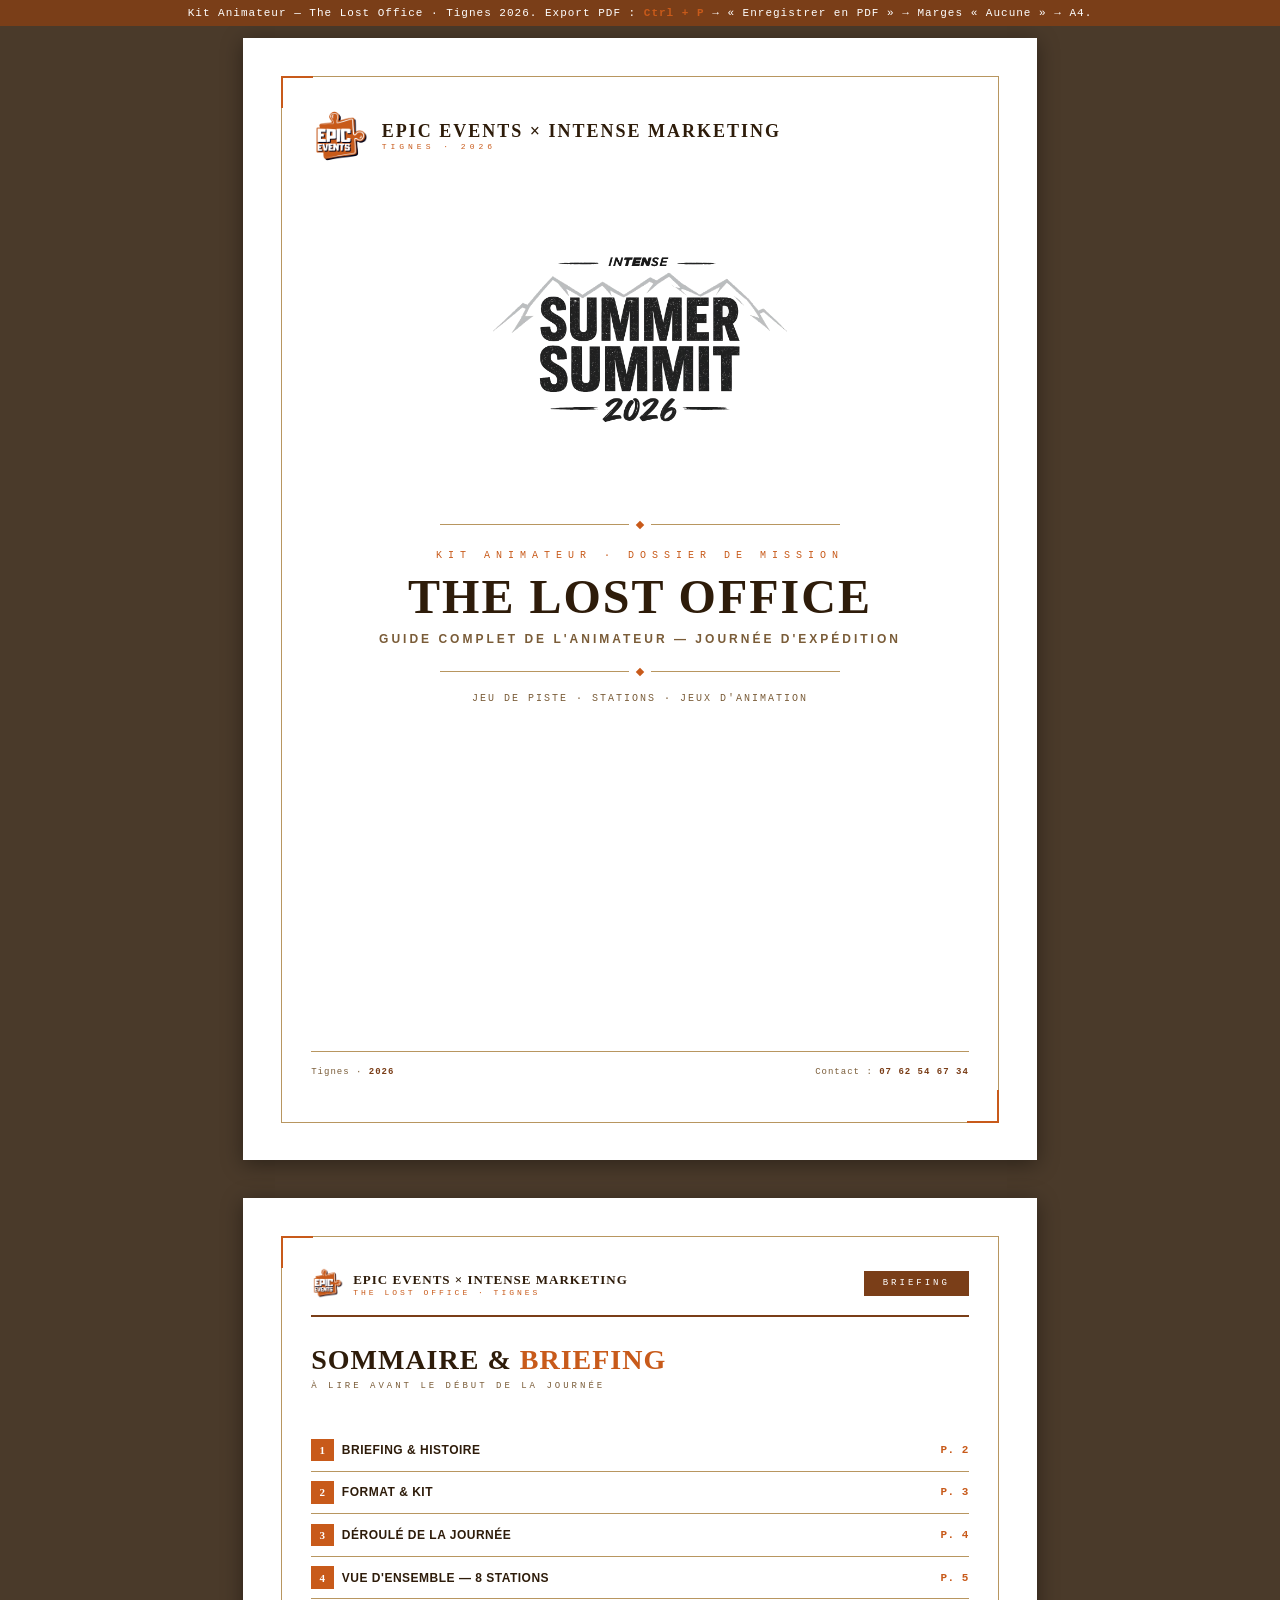
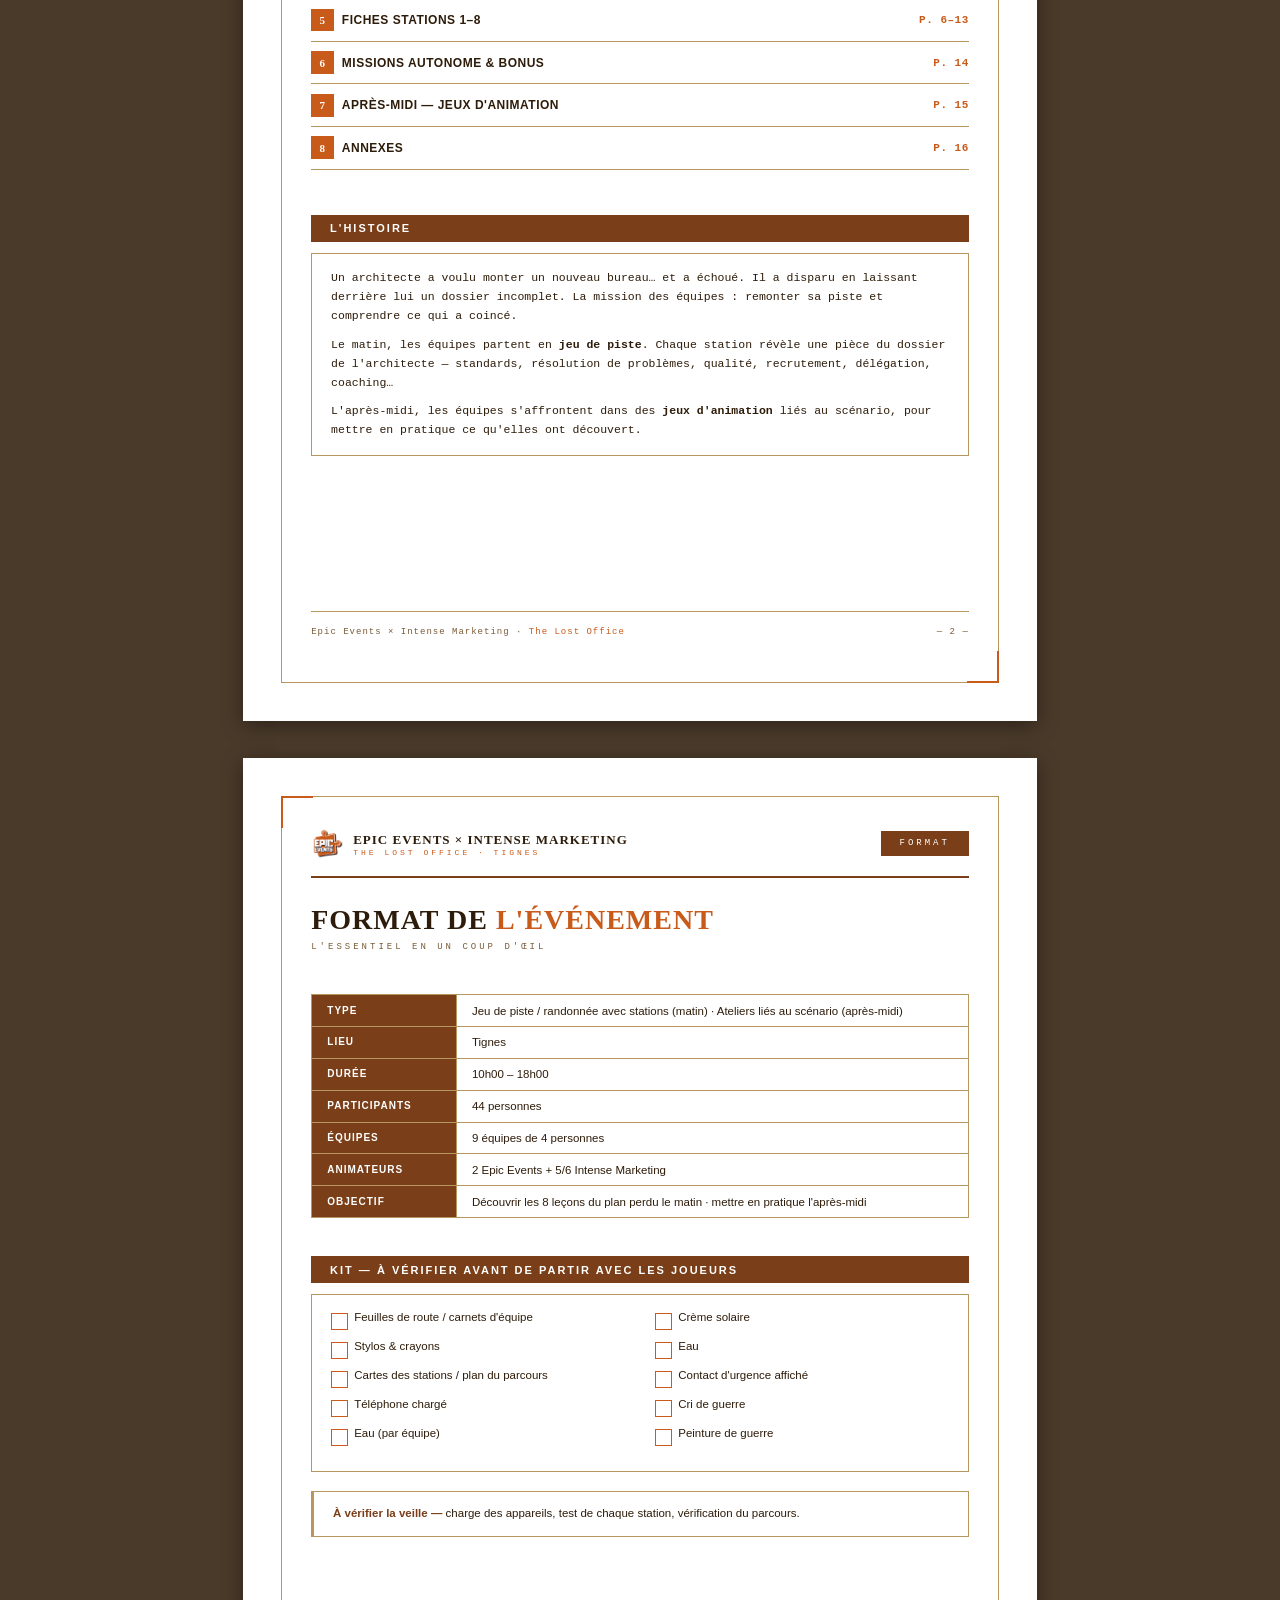
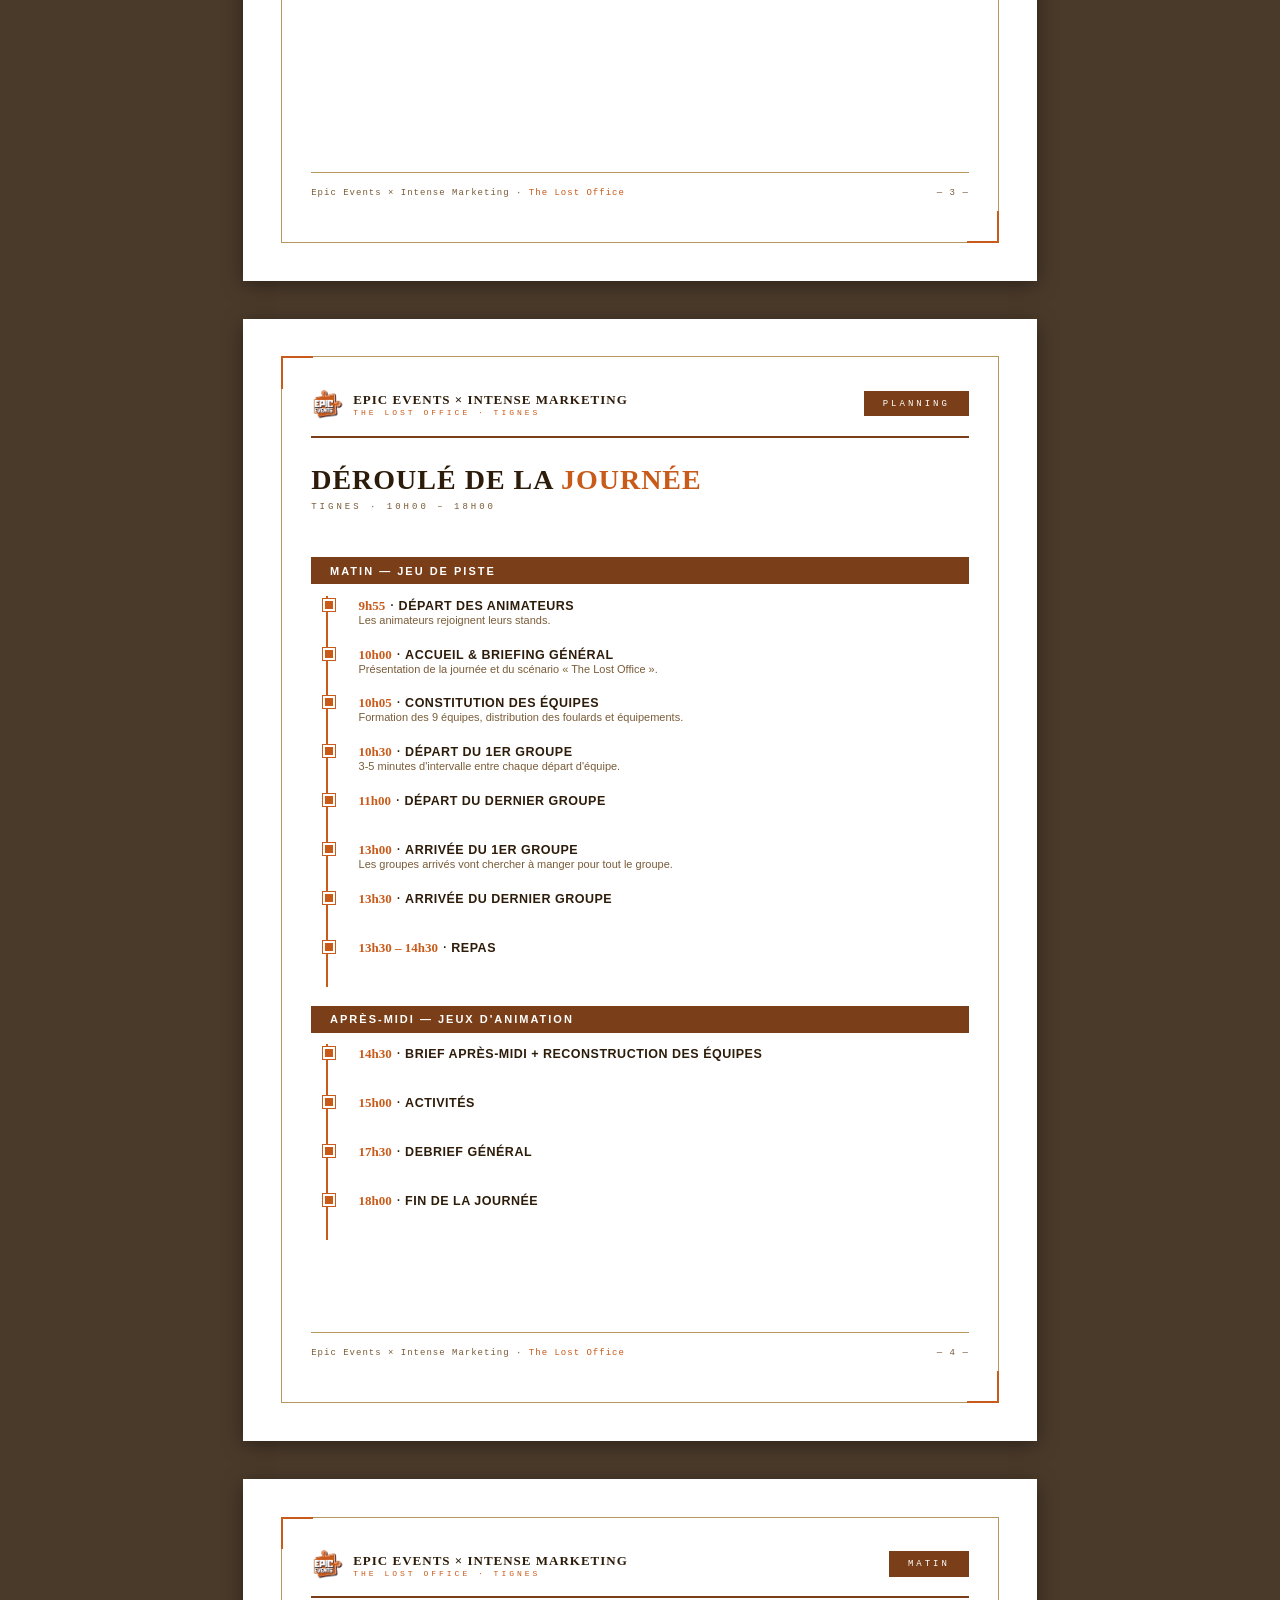
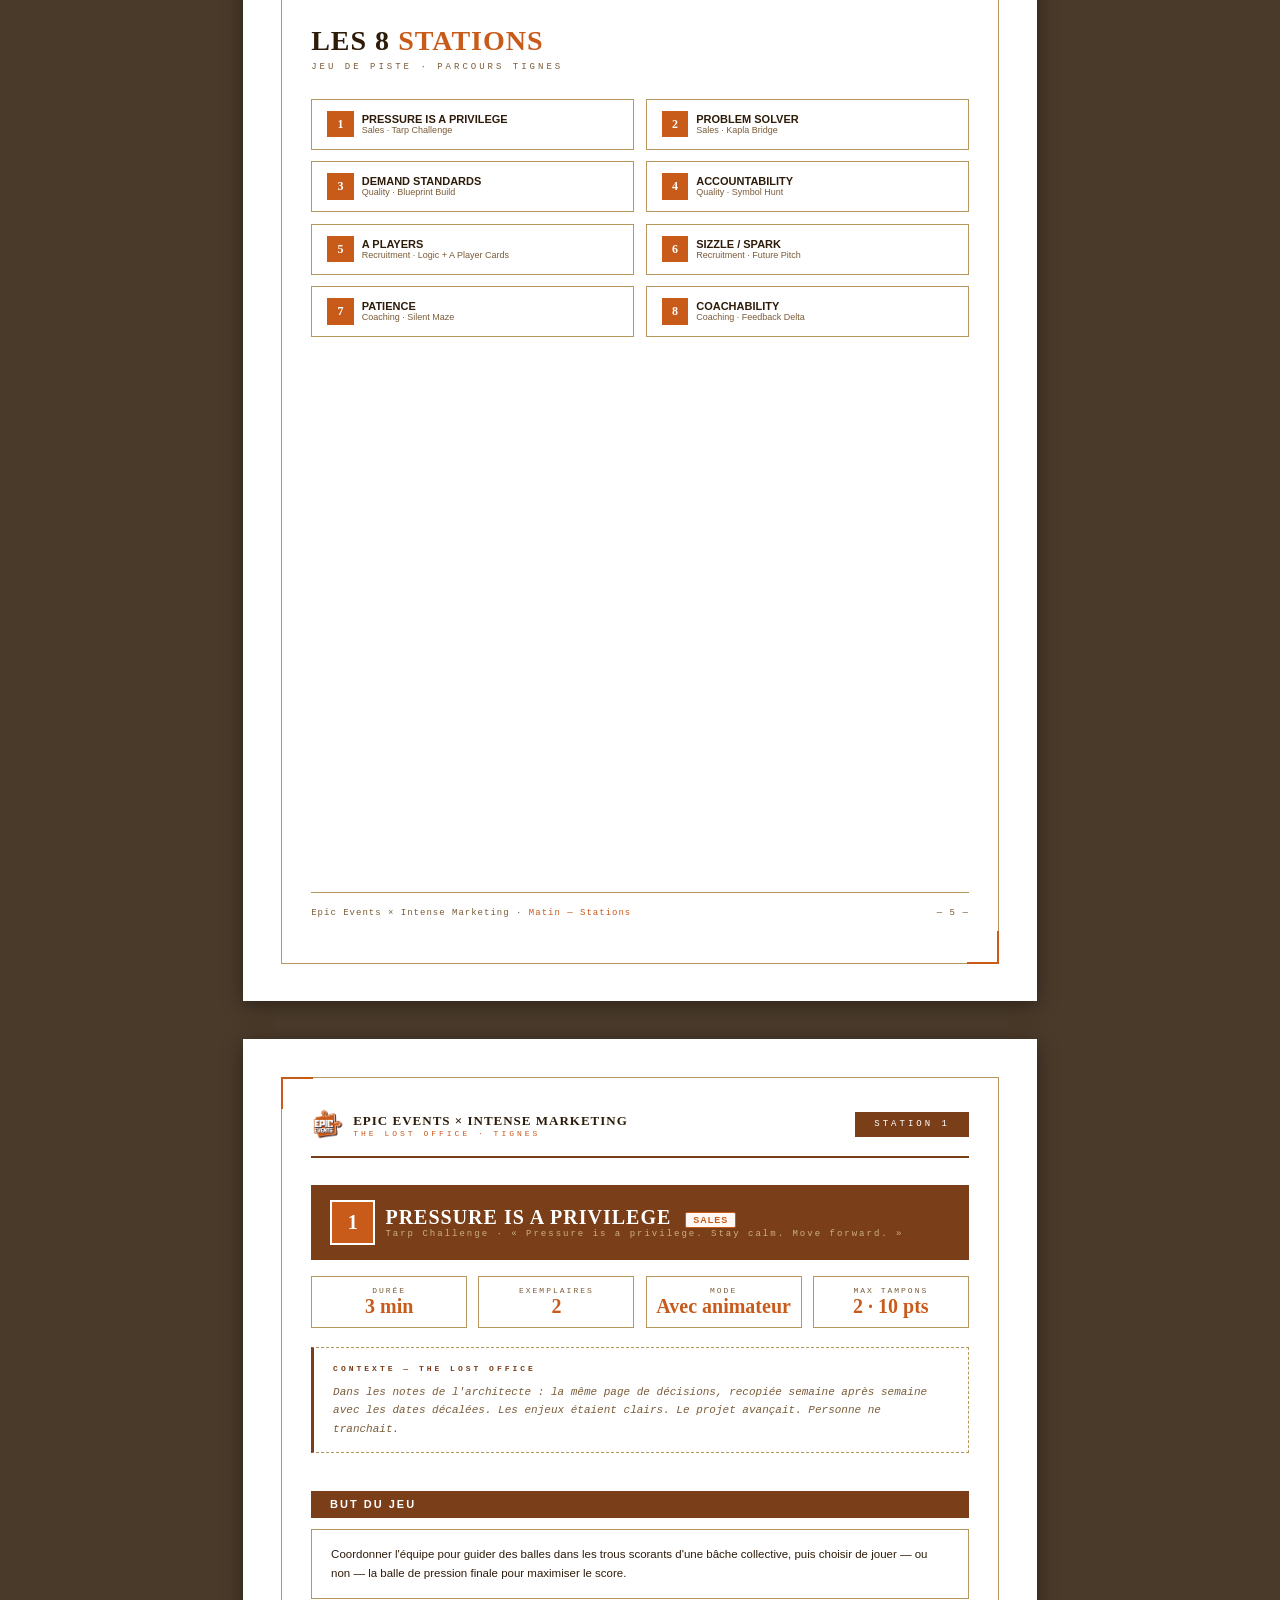
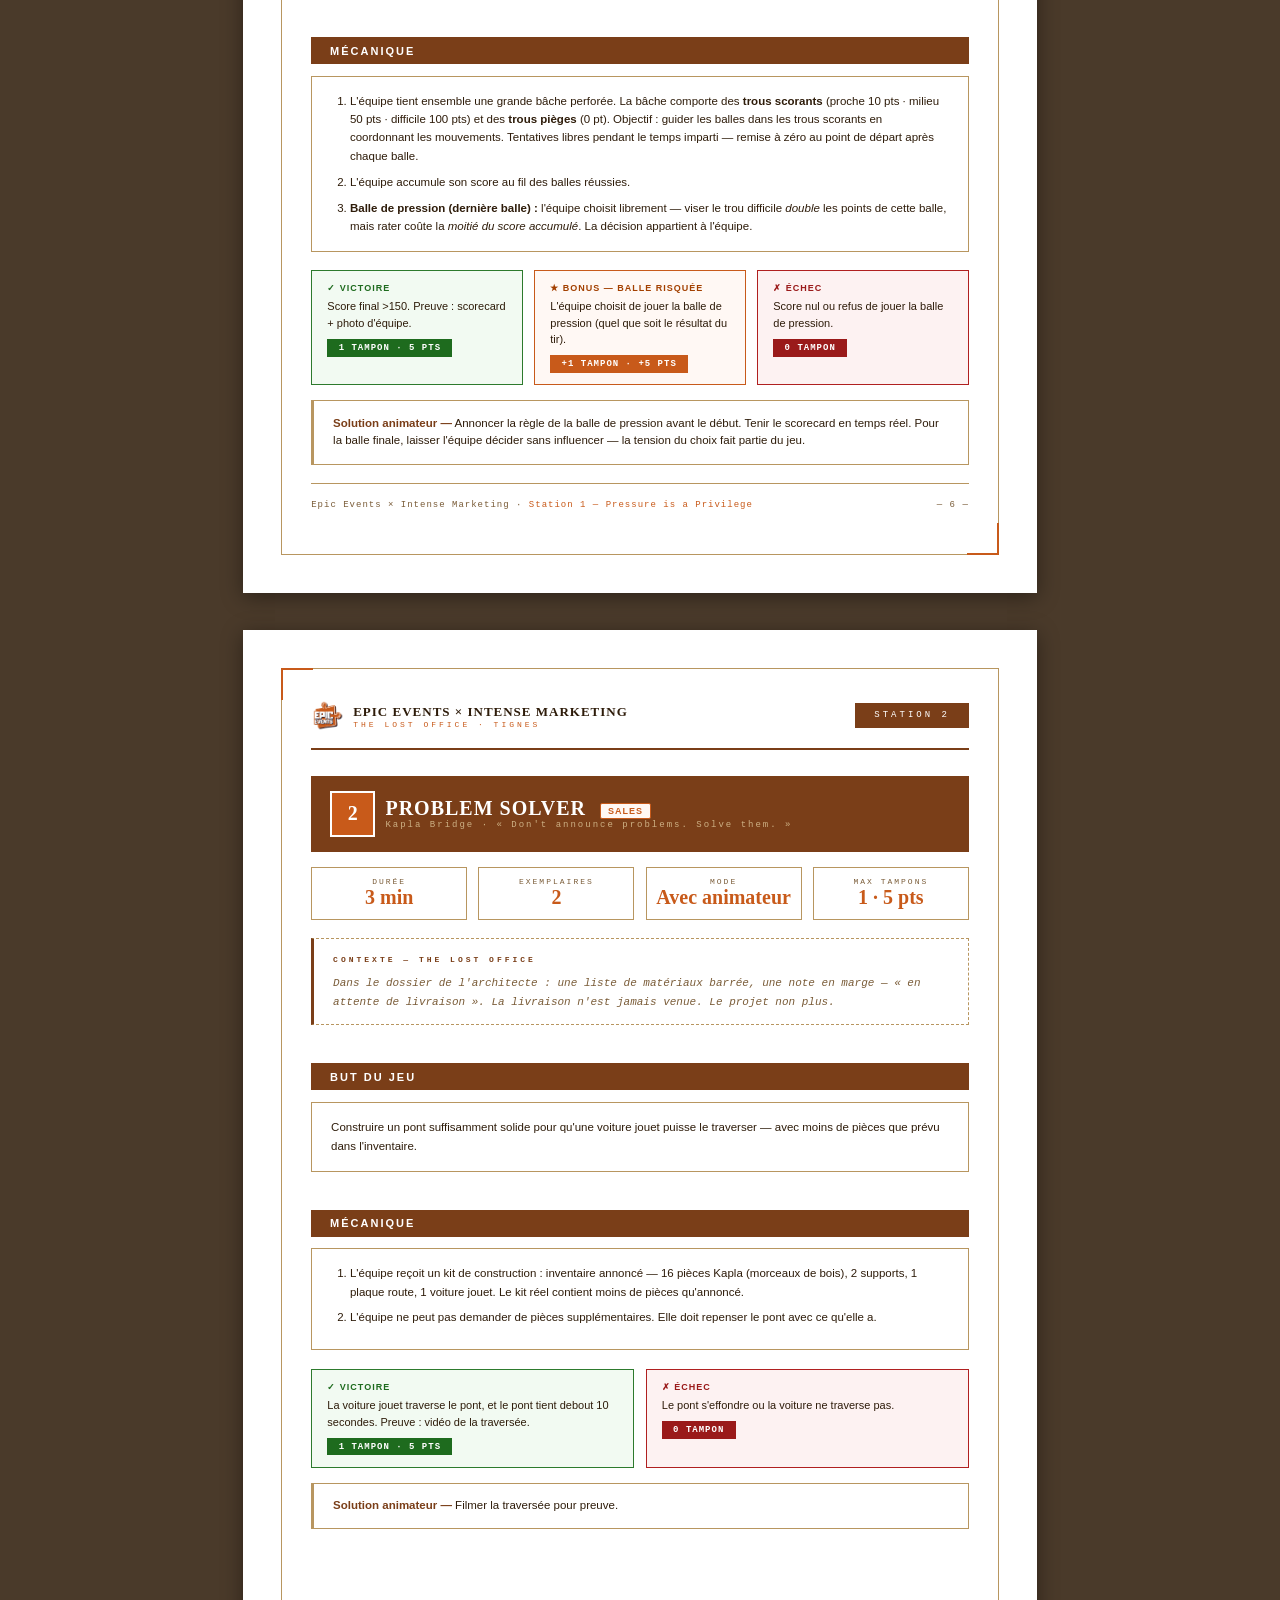
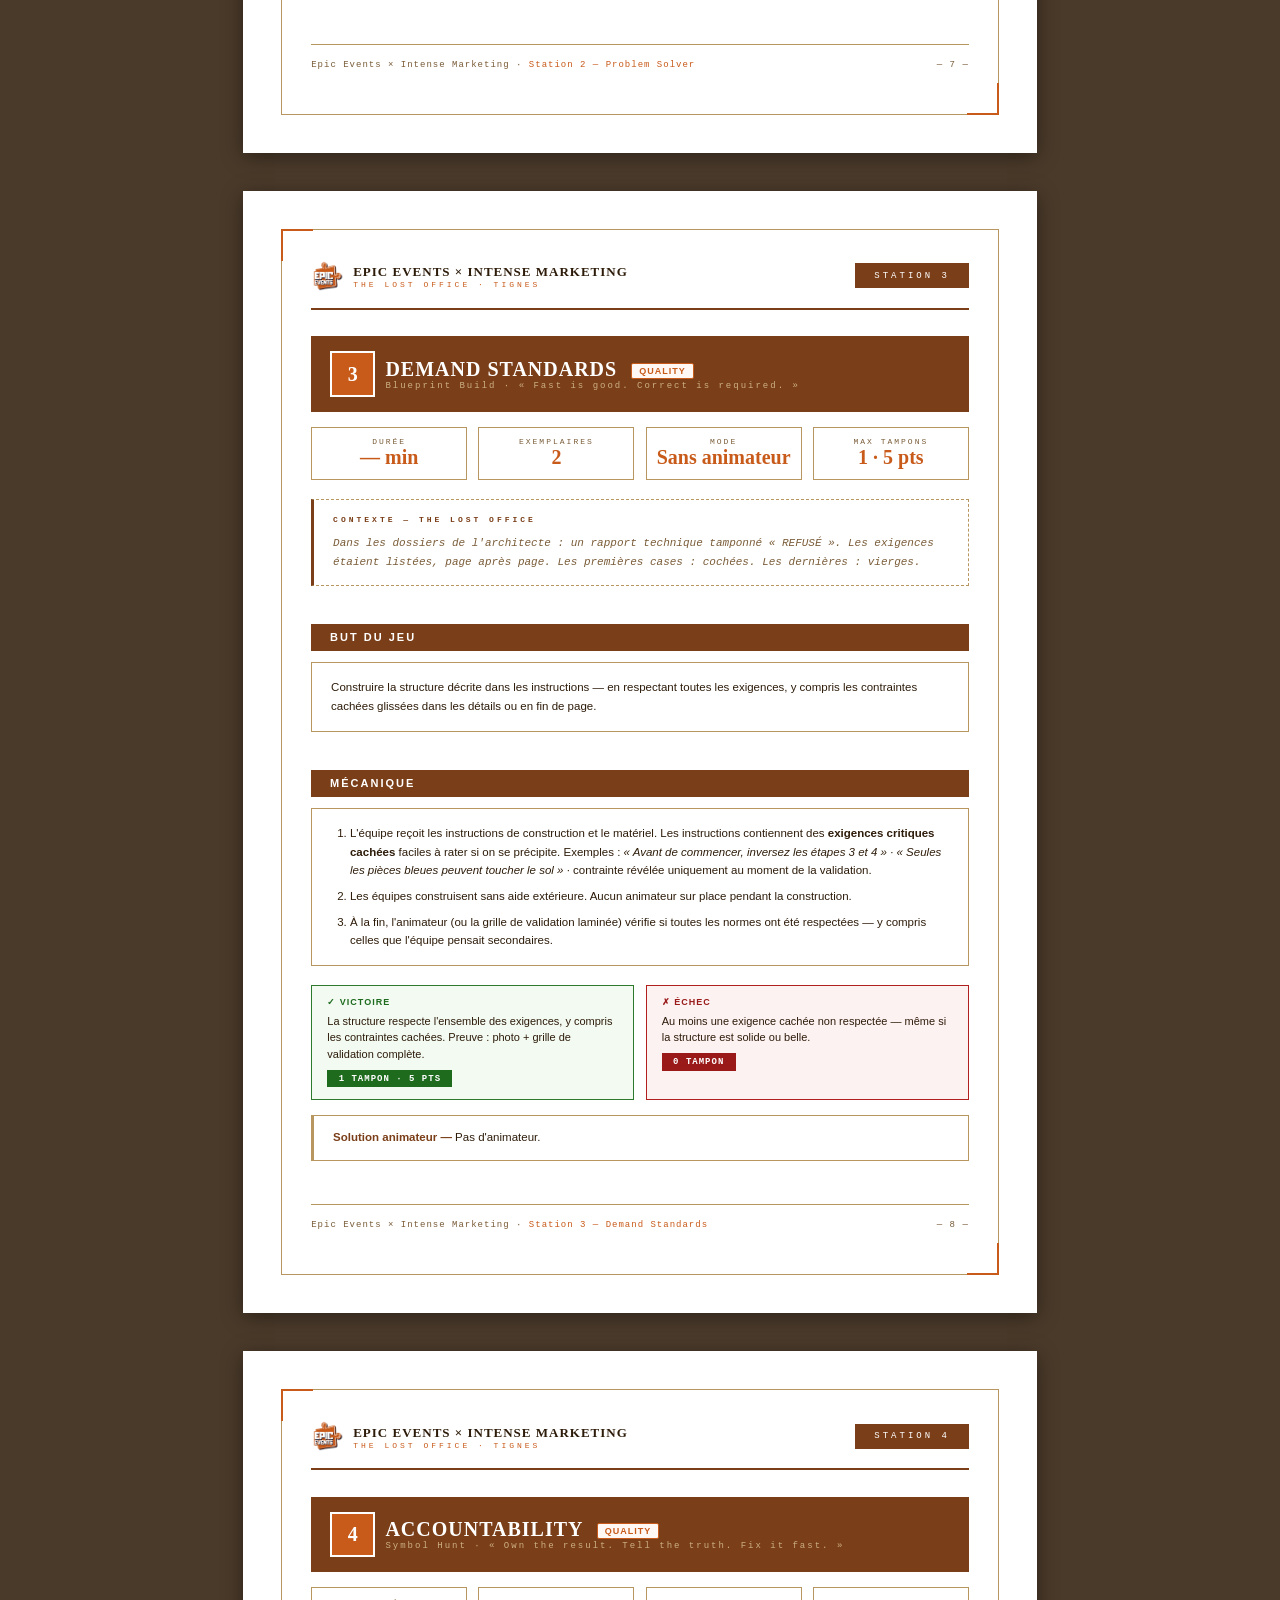
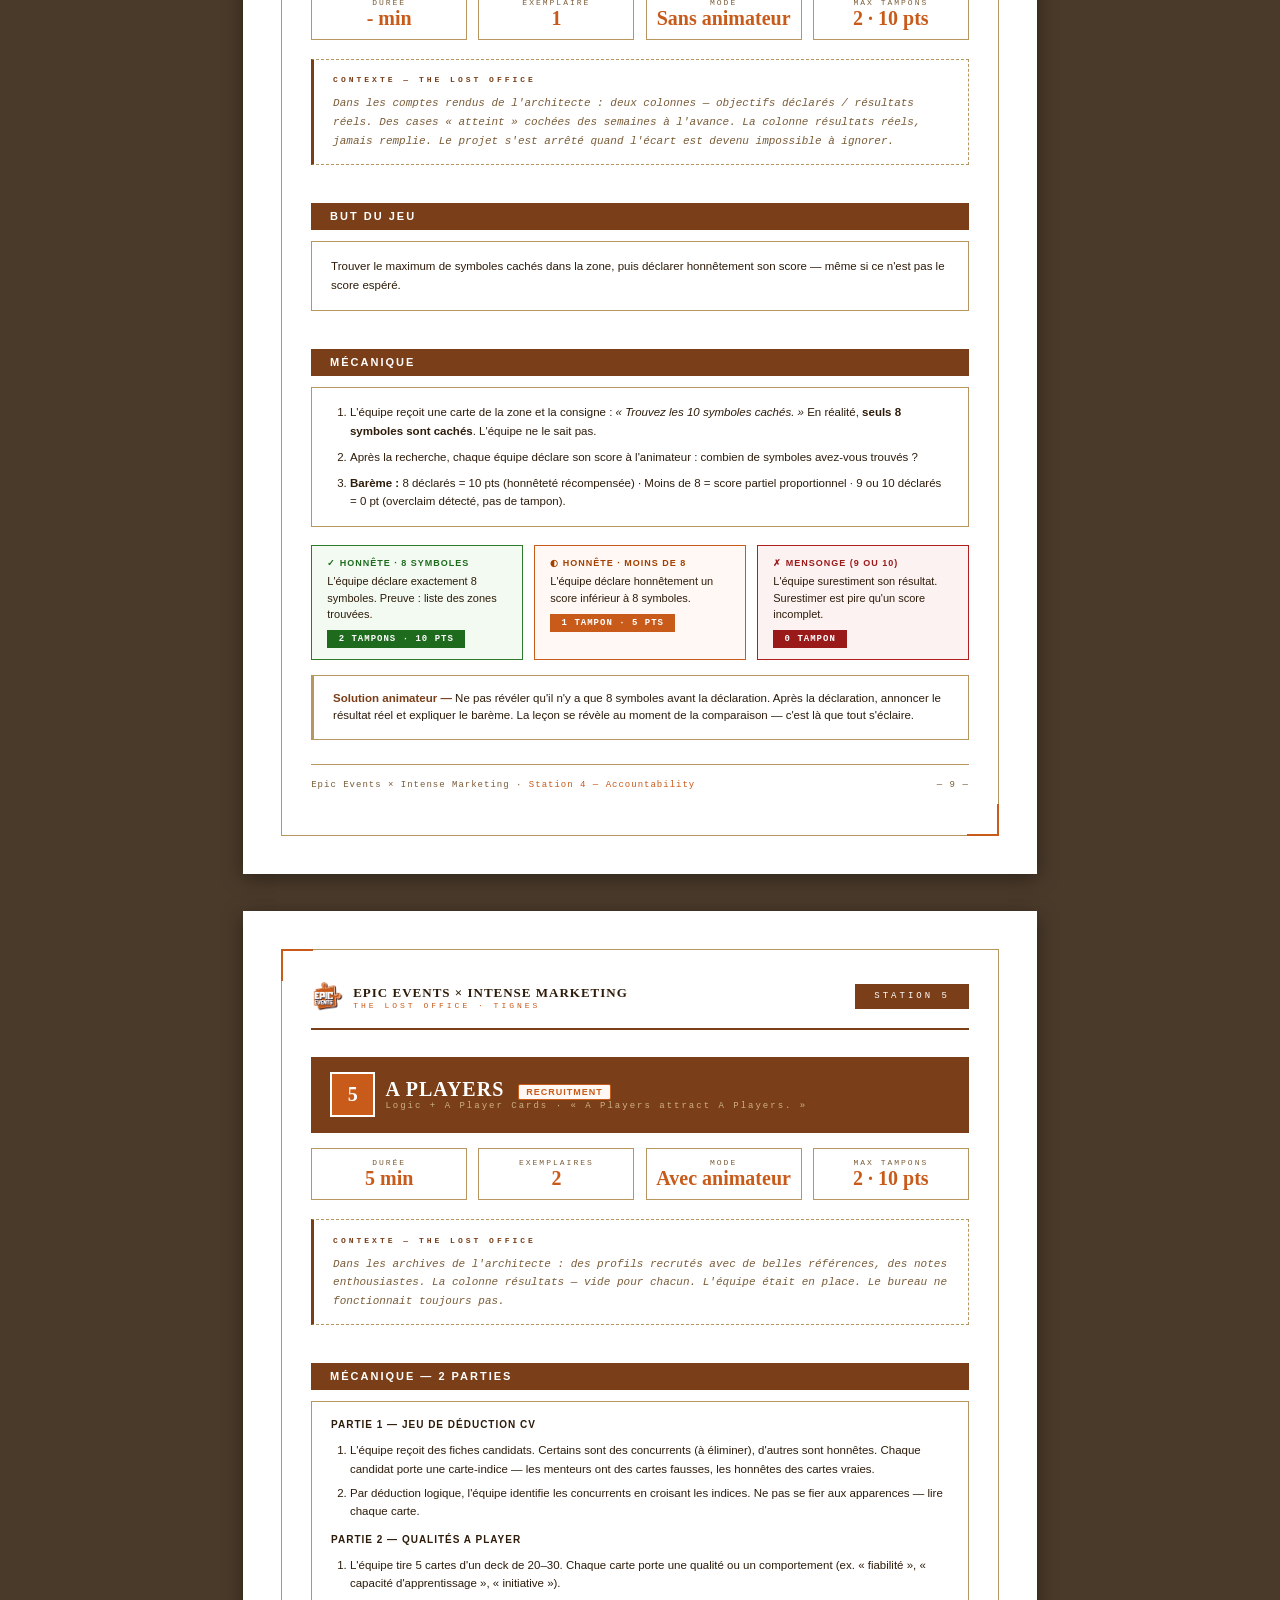
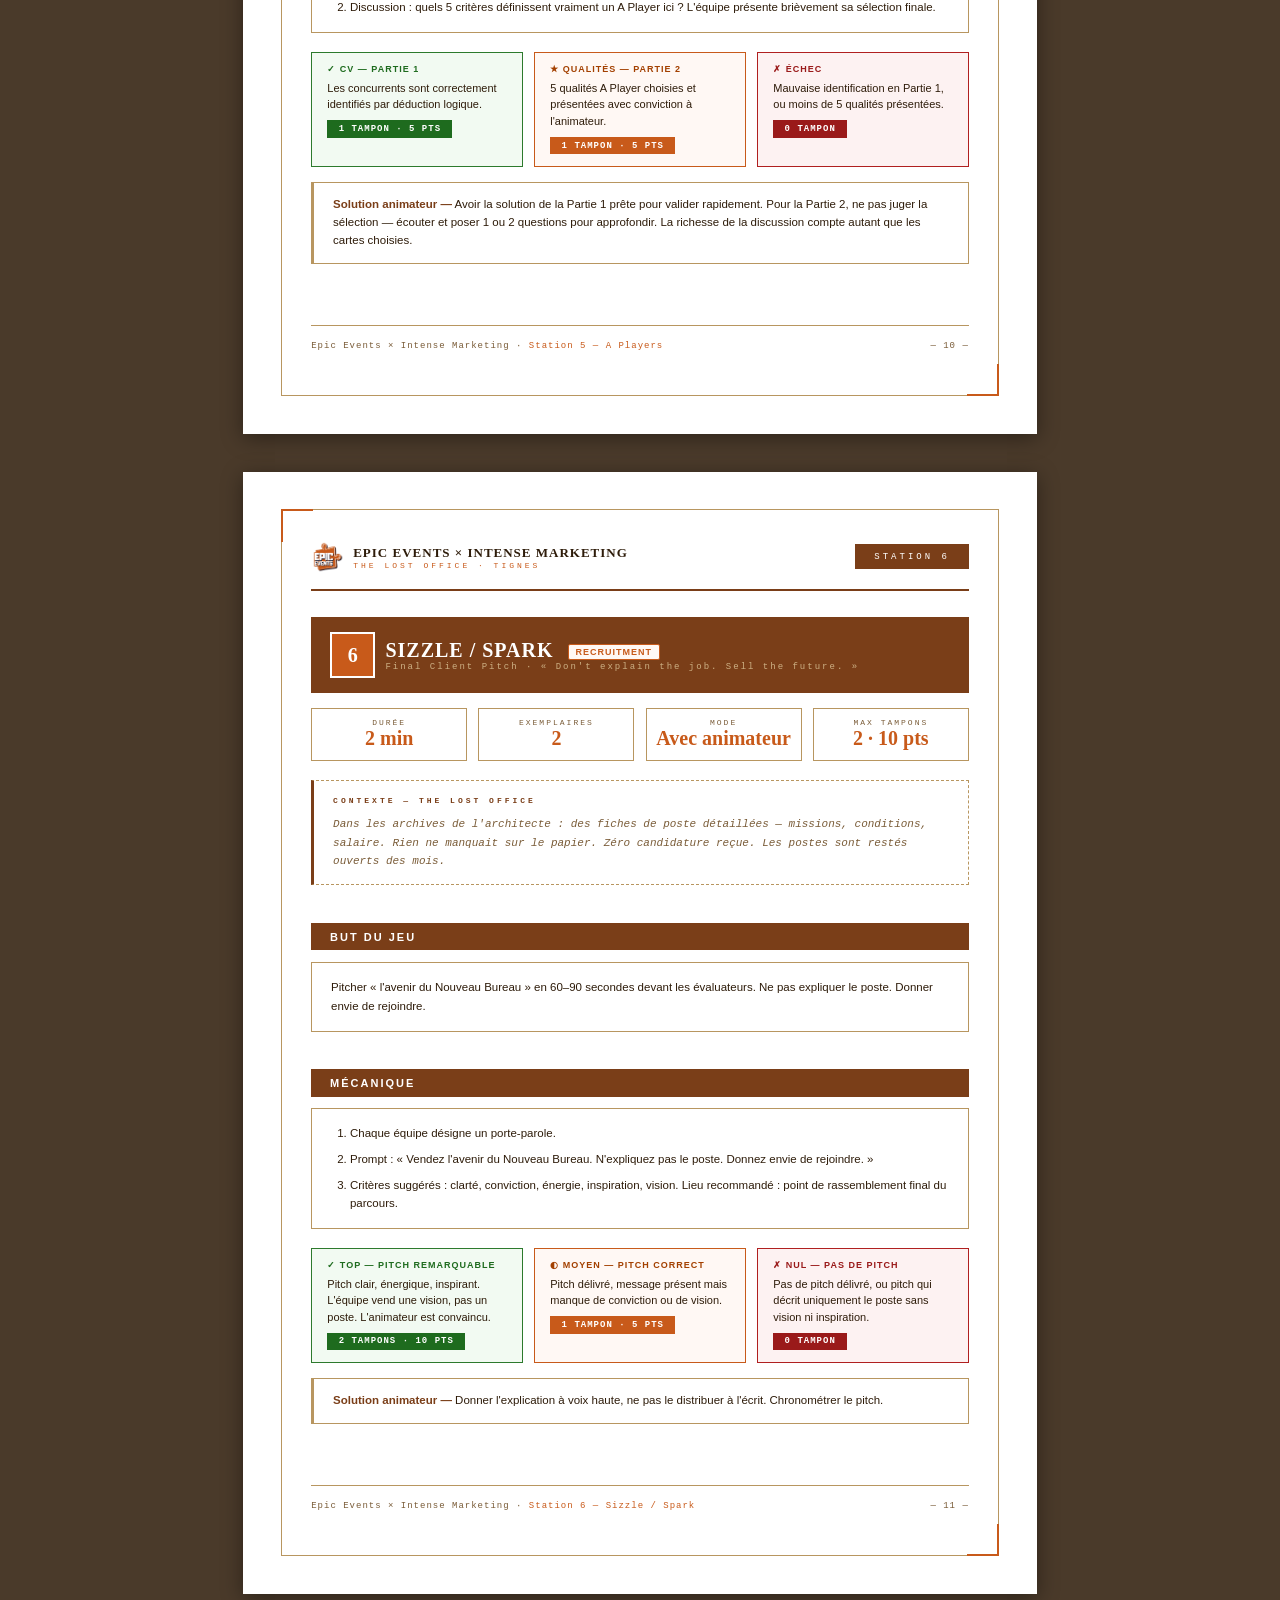
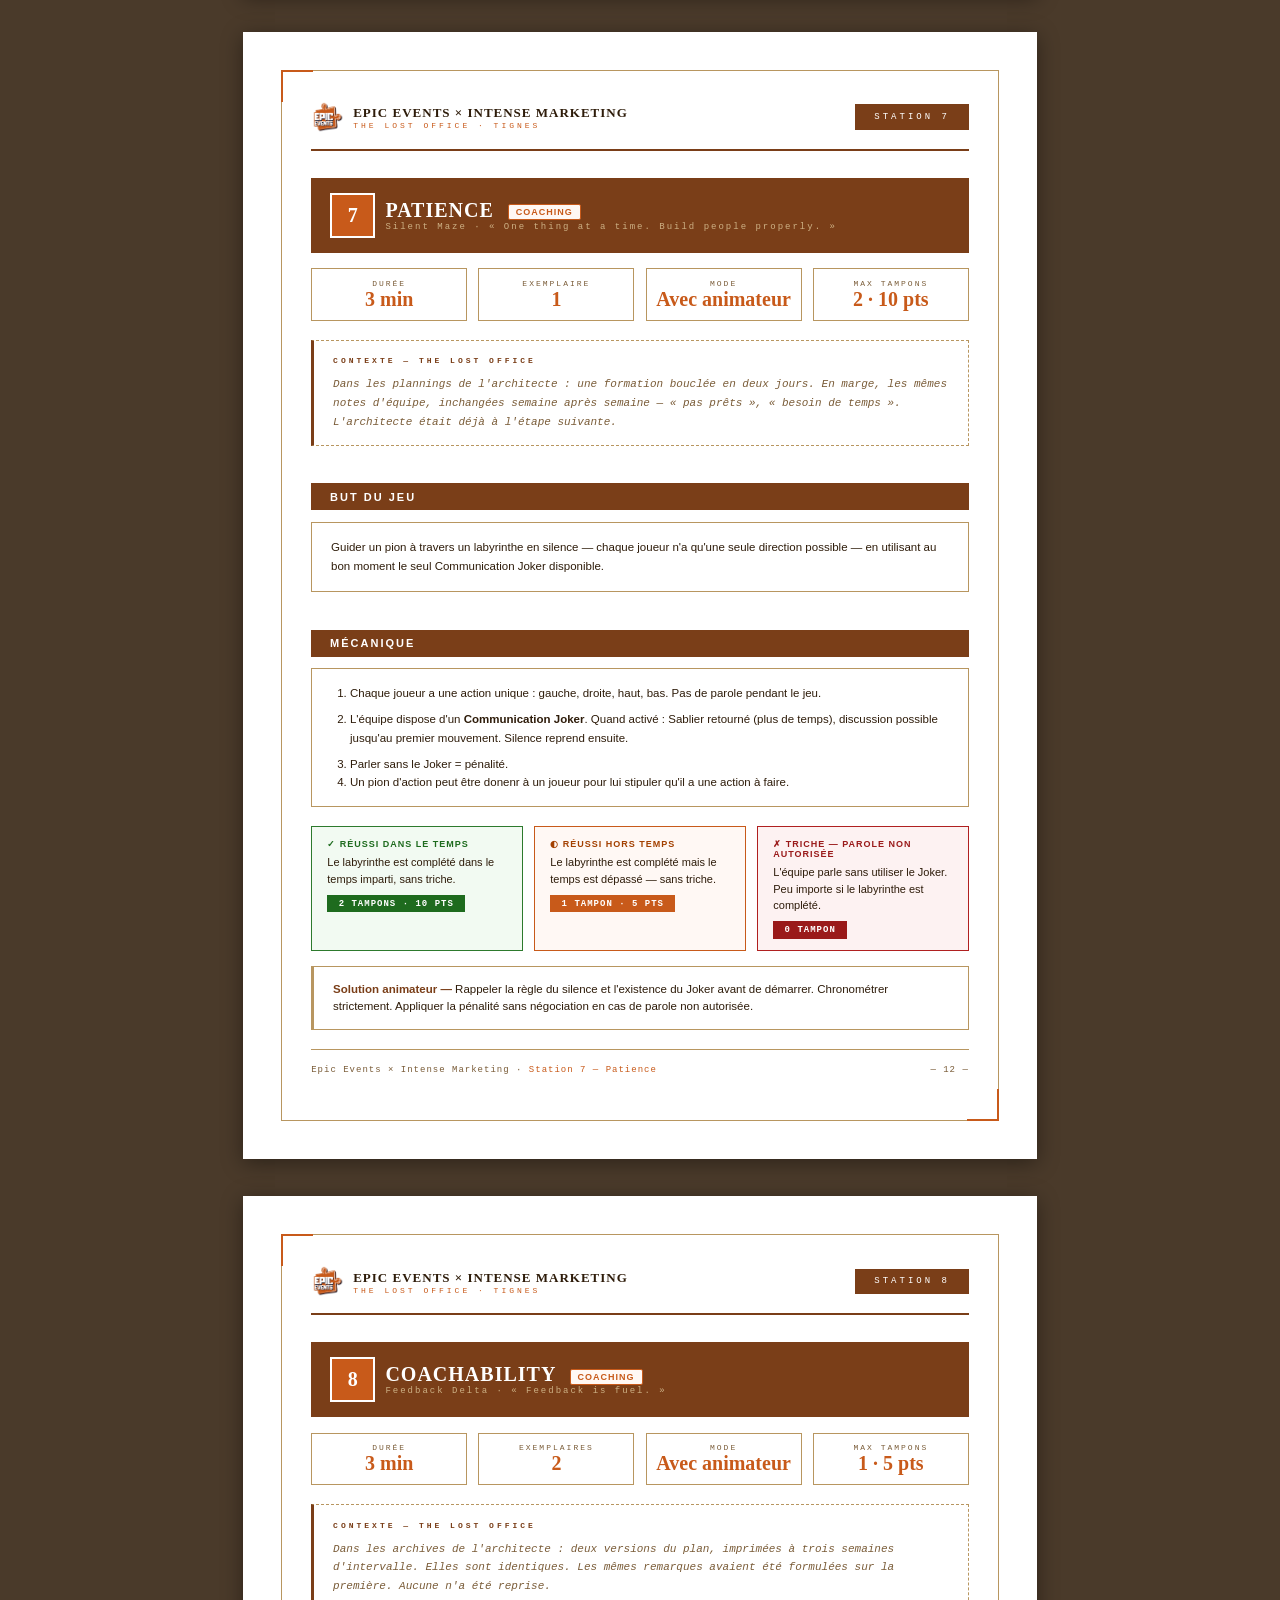
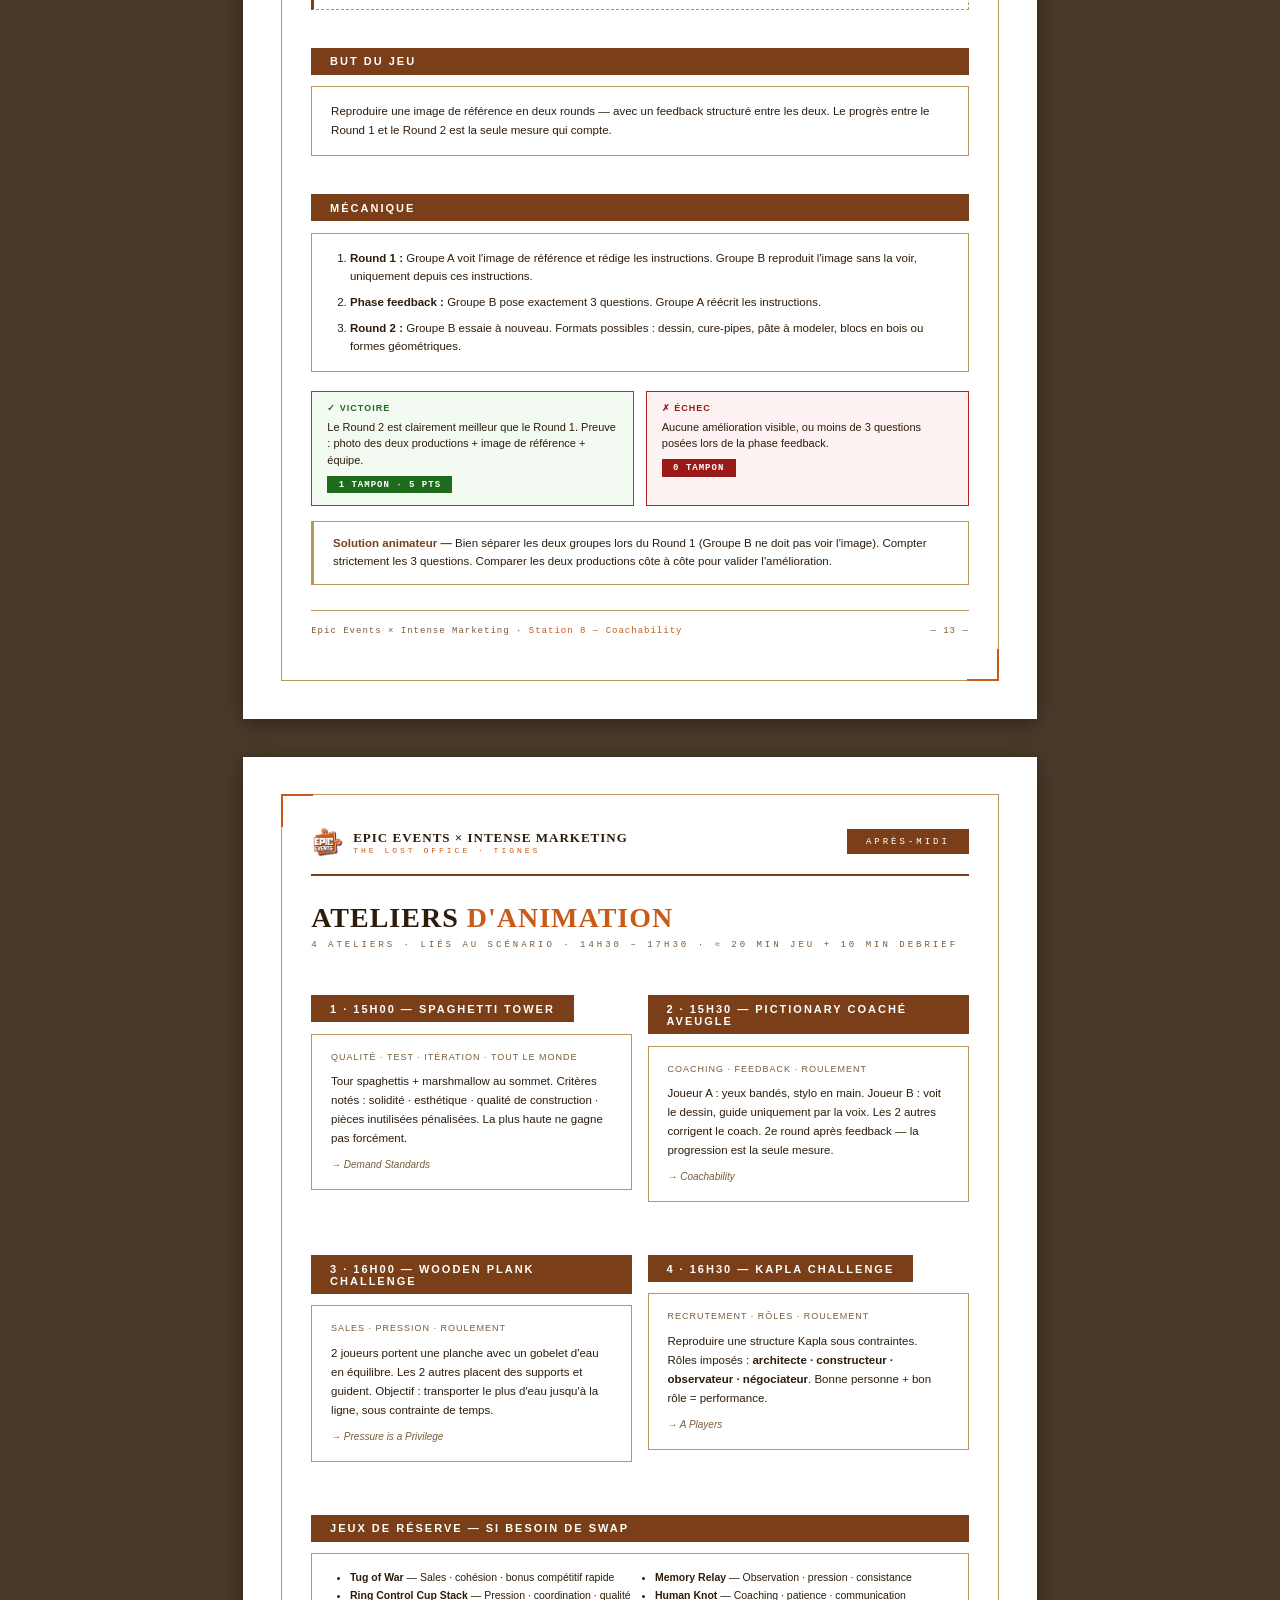
==== commit 96713fe6: "Add full scoring system: stamps per station, 3-level conditions, score sheet 1 tampon = 5 pts. St1: " ====
--- a/intense-marketing/docs/kit-animateur.html
+++ b/intense-marketing/docs/kit-animateur.html
@@ -183,6 +183,7 @@
     <div class="f"><div class="k">Durée</div><div class="v">3 min</div></div>
     <div class="f"><div class="k">Exemplaires</div><div class="v">2</div></div>
     <div class="f"><div class="k">Mode</div><div class="v">Avec animateur</div></div>
+    <div class="f"><div class="k">Max tampons</div><div class="v">2 · 10 pts</div></div>
   </div>
   <div class="scenario">
     <span class="label">Contexte — The Lost Office</span>
@@ -200,9 +201,10 @@
       <li style="font-size:11.5px;line-height:1.6"><strong>Balle de pression (dernière balle) :</strong> l'équipe choisit librement — viser le trou difficile <em>double</em> les points de cette balle, mais rater coûte la <em>moitié du score accumulé</em>. La décision appartient à l'équipe.</li>
     </ol>
   </div></div>
-  <div class="conds">
-    <div class="cond cond--win"><div class="k">✓ Condition victoire</div><p>Score final >150 et balle de pression jouée (quel que soit le résultat du tir). Preuve : scorecard animateur + photo d'équipe après le jeu.</p></div>
-    <div class="cond cond--fail"><div class="k">✗ Condition échec</div><p>Score nul, ou équipe qui refuse de jouer la balle de pression. Pas de tampon.</p></div>
+  <div class="conds conds-3">
+    <div class="cond cond--win"><div class="k">✓ Victoire</div><p>Score final &gt;150. Preuve : scorecard + photo d'équipe.</p><span class="stamps">1 tampon · 5 pts</span></div>
+    <div class="cond cond--bonus"><div class="k">★ Bonus — Balle risquée</div><p>L'équipe choisit de jouer la balle de pression (quel que soit le résultat du tir).</p><span class="stamps">+1 tampon · +5 pts</span></div>
+    <div class="cond cond--fail"><div class="k">✗ Échec</div><p>Score nul ou refus de jouer la balle de pression.</p><span class="stamps">0 tampon</span></div>
   </div>
   <div class="note"><b>Solution animateur —</b> Annoncer la règle de la balle de pression avant le début. Tenir le scorecard en temps réel. Pour la balle finale, laisser l'équipe décider sans influencer — la tension du choix fait partie du jeu.</div>
   <footer class="doc-foot"><span>Epic Events × Intense Marketing · <span class="accent">Station 1 — Pressure is a Privilege</span></span><span class="pn"></span></footer>
@@ -228,6 +230,7 @@
     <div class="f"><div class="k">Durée</div><div class="v">3 min</div></div>
     <div class="f"><div class="k">Exemplaires</div><div class="v">2</div></div>
     <div class="f"><div class="k">Mode</div><div class="v">Avec animateur</div></div>
+    <div class="f"><div class="k">Max tampons</div><div class="v">1 · 5 pts</div></div>
   </div>
   <div class="scenario">
     <span class="label">Contexte — The Lost Office</span>
@@ -245,8 +248,8 @@
     </ol>
   </div></div>
   <div class="conds">
-    <div class="cond cond--win"><div class="k">✓ Condition victoire</div><p>La voiture jouet traverse le pont, et le pont tient debout 10 secondes. Preuve : vidéo de la traversée.</p></div>
-    <div class="cond cond--fail"><div class="k">✗ Condition échec</div></div>
+    <div class="cond cond--win"><div class="k">✓ Victoire</div><p>La voiture jouet traverse le pont, et le pont tient debout 10 secondes. Preuve : vidéo de la traversée.</p><span class="stamps">1 tampon · 5 pts</span></div>
+    <div class="cond cond--fail"><div class="k">✗ Échec</div><p>Le pont s'effondre ou la voiture ne traverse pas.</p><span class="stamps">0 tampon</span></div>
   </div>
   <div class="note"><b>Solution animateur —</b> Filmer la traversée pour preuve.</div>
   <footer class="doc-foot"><span>Epic Events × Intense Marketing · <span class="accent">Station 2 — Problem Solver</span></span><span class="pn"></span></footer>
@@ -272,6 +275,7 @@
     <div class="f"><div class="k">Durée</div><div class="v">— min</div></div>
     <div class="f"><div class="k">Exemplaires</div><div class="v">2</div></div>
     <div class="f"><div class="k">Mode</div><div class="v">Sans animateur</div></div>
+    <div class="f"><div class="k">Max tampons</div><div class="v">1 · 5 pts</div></div>
   </div>
   <div class="scenario">
     <span class="label">Contexte — The Lost Office</span>
@@ -290,8 +294,8 @@
     </ol>
   </div></div>
   <div class="conds">
-    <div class="cond cond--win"><div class="k">✓ Condition victoire</div><p>La structure respecte l'ensemble des exigences, y compris les contraintes cachées. Preuve : photo de la structure + grille de validation complète.</p></div>
-    <div class="cond cond--fail"><div class="k">✗ Condition échec</div><p>Au moins une exigence cachée non respectée. Pas de tampon — même si la structure est solide ou belle.</p></div>
+    <div class="cond cond--win"><div class="k">✓ Victoire</div><p>La structure respecte l'ensemble des exigences, y compris les contraintes cachées. Preuve : photo + grille de validation complète.</p><span class="stamps">1 tampon · 5 pts</span></div>
+    <div class="cond cond--fail"><div class="k">✗ Échec</div><p>Au moins une exigence cachée non respectée — même si la structure est solide ou belle.</p><span class="stamps">0 tampon</span></div>
   </div>
   <div class="note"><b>Solution animateur —</b> Pas d'animateur.</div>
   <footer class="doc-foot"><span>Epic Events × Intense Marketing · <span class="accent">Station 3 — Demand Standards</span></span><span class="pn"></span></footer>
@@ -317,6 +321,7 @@
     <div class="f"><div class="k">Durée</div><div class="v">- min</div></div>
     <div class="f"><div class="k">Exemplaire</div><div class="v">1</div></div>
     <div class="f"><div class="k">Mode</div><div class="v">Sans animateur</div></div>
+    <div class="f"><div class="k">Max tampons</div><div class="v">2 · 10 pts</div></div>
   </div>
   <div class="scenario">
     <span class="label">Contexte — The Lost Office</span>
@@ -334,9 +339,10 @@
       <li style="font-size:11.5px;line-height:1.6"><strong>Barème :</strong> 8 déclarés = 10 pts (honnêteté récompensée) · Moins de 8 = score partiel proportionnel · 9 ou 10 déclarés = 0 pt (overclaim détecté, pas de tampon).</li>
     </ol>
   </div></div>
-  <div class="conds">
-    <div class="cond cond--win"><div class="k">✓ Condition victoire</div><p>L'équipe déclare 8 symboles = 10 pts + tampon accordé. Preuve : liste la zone des symboles trouvés.</p></div>
-    <div class="cond cond--fail"><div class="k">✗ Condition échec</div><p>L'équipe déclare 9 ou 10 = 0 pt, pas de tampon. Surestimer son résultat est pire qu'un score incomplet.</p></div>
+  <div class="conds conds-3">
+    <div class="cond cond--win"><div class="k">✓ Honnête · 8 symboles</div><p>L'équipe déclare exactement 8 symboles. Preuve : liste des zones trouvées.</p><span class="stamps">2 tampons · 10 pts</span></div>
+    <div class="cond cond--bonus"><div class="k">◐ Honnête · moins de 8</div><p>L'équipe déclare honnêtement un score inférieur à 8 symboles.</p><span class="stamps">1 tampon · 5 pts</span></div>
+    <div class="cond cond--fail"><div class="k">✗ Mensonge (9 ou 10)</div><p>L'équipe surestiment son résultat. Surestimer est pire qu'un score incomplet.</p><span class="stamps">0 tampon</span></div>
   </div>
   <div class="note"><b>Solution animateur —</b> Ne pas révéler qu'il n'y a que 8 symboles avant la déclaration. Après la déclaration, annoncer le résultat réel et expliquer le barème. La leçon se révèle au moment de la comparaison — c'est là que tout s'éclaire.</div>
   <footer class="doc-foot"><span>Epic Events × Intense Marketing · <span class="accent">Station 4 — Accountability</span></span><span class="pn"></span></footer>
@@ -362,6 +368,7 @@
     <div class="f"><div class="k">Durée</div><div class="v">5 min</div></div>
     <div class="f"><div class="k">Exemplaires</div><div class="v">2</div></div>
     <div class="f"><div class="k">Mode</div><div class="v">Avec animateur</div></div>
+    <div class="f"><div class="k">Max tampons</div><div class="v">2 · 10 pts</div></div>
   </div>
   <div class="scenario">
     <span class="label">Contexte — The Lost Office</span>
@@ -380,9 +387,10 @@
       <li style="font-size:11.5px;line-height:1.6">Discussion : quels 5 critères définissent vraiment un A Player ici ? L'équipe présente brièvement sa sélection finale.</li>
     </ol>
   </div></div>
-  <div class="conds">
-    <div class="cond cond--win"><div class="k">✓ Condition victoire</div><p>Partie 1 : concurrents correctement identifiés. <br>Partie 2 : 5 qualités sélectionnées et présentées.</p></div>
-    <div class="cond cond--fail"><div class="k">✗ Condition échec</div><p>Mauvaise identification dans la Partie 1, ou Partie 2 non présentée avec 5 qualités.</p></div>
+  <div class="conds conds-3">
+    <div class="cond cond--win"><div class="k">✓ CV — Partie 1</div><p>Les concurrents sont correctement identifiés par déduction logique.</p><span class="stamps">1 tampon · 5 pts</span></div>
+    <div class="cond cond--bonus"><div class="k">★ Qualités — Partie 2</div><p>5 qualités A Player choisies et présentées avec conviction à l'animateur.</p><span class="stamps">1 tampon · 5 pts</span></div>
+    <div class="cond cond--fail"><div class="k">✗ Échec</div><p>Mauvaise identification en Partie 1, ou moins de 5 qualités présentées.</p><span class="stamps">0 tampon</span></div>
   </div>
   <div class="note"><b>Solution animateur —</b> Avoir la solution de la Partie 1 prête pour valider rapidement. Pour la Partie 2, ne pas juger la sélection — écouter et poser 1 ou 2 questions pour approfondir. La richesse de la discussion compte autant que les cartes choisies.</div>
   <footer class="doc-foot"><span>Epic Events × Intense Marketing · <span class="accent">Station 5 — A Players</span></span><span class="pn"></span></footer>
@@ -408,6 +416,7 @@
     <div class="f"><div class="k">Durée</div><div class="v">2 min</div></div>
     <div class="f"><div class="k">Exemplaires</div><div class="v">2</div></div>
     <div class="f"><div class="k">Mode</div><div class="v">Avec animateur</div></div>
+    <div class="f"><div class="k">Max tampons</div><div class="v">2 · 10 pts</div></div>
   </div>
   <div class="scenario">
     <span class="label">Contexte — The Lost Office</span>
@@ -425,9 +434,10 @@
       <li style="font-size:11.5px;line-height:1.6">Critères suggérés : clarté, conviction, énergie, inspiration, vision. Lieu recommandé : point de rassemblement final du parcours.</li>
     </ol>
   </div></div>
-  <div class="conds">
-    <div class="cond cond--win"><div class="k">✓ Condition victoire</div><p>Pitch délivré et noté par le client / les évaluateurs. Score communiqué à l'équipe.</p></div>
-    <div class="cond cond--fail"><div class="k">✗ Condition échec</div><p>Pas de pitch délivré, ou pitch qui décrit uniquement le poste sans vision ni inspiration.</p></div>
+  <div class="conds conds-3">
+    <div class="cond cond--win"><div class="k">✓ Top — Pitch remarquable</div><p>Pitch clair, énergique, inspirant. L'équipe vend une vision, pas un poste. L'animateur est convaincu.</p><span class="stamps">2 tampons · 10 pts</span></div>
+    <div class="cond cond--bonus"><div class="k">◐ Moyen — Pitch correct</div><p>Pitch délivré, message présent mais manque de conviction ou de vision.</p><span class="stamps">1 tampon · 5 pts</span></div>
+    <div class="cond cond--fail"><div class="k">✗ Nul — Pas de pitch</div><p>Pas de pitch délivré, ou pitch qui décrit uniquement le poste sans vision ni inspiration.</p><span class="stamps">0 tampon</span></div>
   </div>
   <div class="note"><b>Solution animateur —</b> Donner l'explication à voix haute, ne pas le distribuer à l'écrit. Chronométrer le pitch.</div>
   <footer class="doc-foot"><span>Epic Events × Intense Marketing · <span class="accent">Station 6 — Sizzle / Spark</span></span><span class="pn"></span></footer>
@@ -453,6 +463,7 @@
     <div class="f"><div class="k">Durée</div><div class="v">3 min</div></div>
     <div class="f"><div class="k">Exemplaire</div><div class="v">1</div></div>
     <div class="f"><div class="k">Mode</div><div class="v">Avec animateur</div></div>
+    <div class="f"><div class="k">Max tampons</div><div class="v">2 · 10 pts</div></div>
   </div>
   <div class="scenario">
     <span class="label">Contexte — The Lost Office</span>
@@ -471,9 +482,10 @@
       <li style="font-size:11.5px;line-height:1.6">Un pion d'action peut être donenr à un joueur pour lui stipuler qu'il a une action à faire.</li>
     </ol>
   </div></div>
-  <div class="conds">
-    <div class="cond cond--win"><div class="k">✓ Condition victoire</div><p>Le labyrinthe est complété dans le temps imparti.</p></div>
-    <div class="cond cond--fail"><div class="k">✗ Condition échec</div><p>Temps dépassé, ou l'équipe parle sans utiliser le Joker.</p></div>
+  <div class="conds conds-3">
+    <div class="cond cond--win"><div class="k">✓ Réussi dans le temps</div><p>Le labyrinthe est complété dans le temps imparti, sans triche.</p><span class="stamps">2 tampons · 10 pts</span></div>
+    <div class="cond cond--bonus"><div class="k">◐ Réussi hors temps</div><p>Le labyrinthe est complété mais le temps est dépassé — sans triche.</p><span class="stamps">1 tampon · 5 pts</span></div>
+    <div class="cond cond--fail"><div class="k">✗ Triche — parole non autorisée</div><p>L'équipe parle sans utiliser le Joker. Peu importe si le labyrinthe est complété.</p><span class="stamps">0 tampon</span></div>
   </div>
   <div class="note"><b>Solution animateur —</b> Rappeler la règle du silence et l'existence du Joker avant de démarrer. Chronométrer strictement. Appliquer la pénalité sans négociation en cas de parole non autorisée.</div>
   <footer class="doc-foot"><span>Epic Events × Intense Marketing · <span class="accent">Station 7 — Patience</span></span><span class="pn"></span></footer>
@@ -499,6 +511,7 @@
     <div class="f"><div class="k">Durée</div><div class="v">3 min</div></div>
     <div class="f"><div class="k">Exemplaires</div><div class="v">2</div></div>
     <div class="f"><div class="k">Mode</div><div class="v">Avec animateur</div></div>
+    <div class="f"><div class="k">Max tampons</div><div class="v">1 · 5 pts</div></div>
   </div>
   <div class="scenario">
     <span class="label">Contexte — The Lost Office</span>
@@ -517,8 +530,8 @@
     </ol>
   </div></div>
   <div class="conds">
-    <div class="cond cond--win"><div class="k">✓ Condition victoire</div><p>Le Round 2 est clairement meilleur que le Round 1. Preuve : photo de l'image de référence, Round 1, Round 2 et équipe complète.</p></div>
-    <div class="cond cond--fail"><div class="k">✗ Condition échec</div><p>Aucune amélioration visible entre les deux rounds, ou moins de 3 questions posées lors de la phase feedback.</p></div>
+    <div class="cond cond--win"><div class="k">✓ Victoire</div><p>Le Round 2 est clairement meilleur que le Round 1. Preuve : photo des deux productions + image de référence + équipe.</p><span class="stamps">1 tampon · 5 pts</span></div>
+    <div class="cond cond--fail"><div class="k">✗ Échec</div><p>Aucune amélioration visible, ou moins de 3 questions posées lors de la phase feedback.</p><span class="stamps">0 tampon</span></div>
   </div>
   <div class="note"><b>Solution animateur —</b> Bien séparer les deux groupes lors du Round 1 (Groupe B ne doit pas voir l'image). Compter strictement les 3 questions. Comparer les deux productions côte à côte pour valider l'amélioration.</div>
   <footer class="doc-foot"><span>Epic Events × Intense Marketing · <span class="accent">Station 8 — Coachability</span></span><span class="pn"></span></footer>
@@ -619,6 +632,23 @@
 
 
 <!-- ============================================================
+     PAGE — PLAN DU PARCOURS
+     ============================================================ -->
+<section class="page">
+  <div class="frame"></div>
+  <header class="doc-h">
+    <div class="brand"><img src="epicevents.png" class="mark" alt="Epic Events"><div class="bn"><b>EPIC EVENTS × INTENSE MARKETING</b><small>The Lost Office · Tignes</small></div></div>
+    <div class="tag">Parcours</div>
+  </header>
+  <h1 class="page-title">Plan du <span class="hl">parcours</span></h1>
+  <p class="page-sub">Jeu de piste · Tignes · 8 stations</p>
+  <div class="map-wrap">
+    <img src="parcours.jpg" class="map-img" alt="Plan du parcours — Tignes">
+  </div>
+  <footer class="doc-foot"><span>Epic Events × Intense Marketing · <span class="accent">The Lost Office · Jeu de piste</span></span><span class="pn"></span></footer>
+</section>
+
+<!-- ============================================================
      PAGE FINALE — FEUILLE DE SCORES ANIMATEUR
      ============================================================ -->
 <section class="page">
@@ -628,7 +658,7 @@
     <div class="tag">Scores</div>
   </header>
   <h1 class="page-title">Feuille de <span class="hl">scores</span></h1>
-  <p class="page-sub">Animateur : __________________________ · Station : __________________________</p>
+  <p class="page-sub">1 tampon = 5 pts · Max : 13 tampons · 65 pts par équipe</p>
 
   <table class="ss-table">
     <thead>
@@ -640,39 +670,43 @@
     </thead>
     <tbody>
       <tr>
-        <td class="ss-name"><span class="ss-num">1</span>Pressure is a Privilege</td>
-        <td></td><td></td><td></td><td></td><td></td><td></td><td></td><td></td><td></td>
-      </tr>
-      <tr>
-        <td class="ss-name"><span class="ss-num">2</span>Problem Solver</td>
-        <td></td><td></td><td></td><td></td><td></td><td></td><td></td><td></td><td></td>
-      </tr>
-      <tr>
-        <td class="ss-name"><span class="ss-num">3</span>Demand Standards</td>
-        <td></td><td></td><td></td><td></td><td></td><td></td><td></td><td></td><td></td>
-      </tr>
-      <tr>
-        <td class="ss-name"><span class="ss-num">4</span>Accountability</td>
-        <td></td><td></td><td></td><td></td><td></td><td></td><td></td><td></td><td></td>
-      </tr>
-      <tr>
-        <td class="ss-name"><span class="ss-num">5</span>A Players</td>
-        <td></td><td></td><td></td><td></td><td></td><td></td><td></td><td></td><td></td>
-      </tr>
-      <tr>
-        <td class="ss-name"><span class="ss-num">6</span>Sizzle / Spark</td>
-        <td></td><td></td><td></td><td></td><td></td><td></td><td></td><td></td><td></td>
-      </tr>
-      <tr>
-        <td class="ss-name"><span class="ss-num">7</span>Patience</td>
-        <td></td><td></td><td></td><td></td><td></td><td></td><td></td><td></td><td></td>
-      </tr>
-      <tr>
-        <td class="ss-name"><span class="ss-num">8</span>Coachability</td>
+        <td class="ss-name"><span class="ss-num">1</span>Pressure is a Privilege <span class="ss-max">/ 2</span></td>
+        <td></td><td></td><td></td><td></td><td></td><td></td><td></td><td></td><td></td>
+      </tr>
+      <tr>
+        <td class="ss-name"><span class="ss-num">2</span>Problem Solver <span class="ss-max">/ 1</span></td>
+        <td></td><td></td><td></td><td></td><td></td><td></td><td></td><td></td><td></td>
+      </tr>
+      <tr>
+        <td class="ss-name"><span class="ss-num">3</span>Demand Standards <span class="ss-max">/ 1</span></td>
+        <td></td><td></td><td></td><td></td><td></td><td></td><td></td><td></td><td></td>
+      </tr>
+      <tr>
+        <td class="ss-name"><span class="ss-num">4</span>Accountability <span class="ss-max">/ 2</span></td>
+        <td></td><td></td><td></td><td></td><td></td><td></td><td></td><td></td><td></td>
+      </tr>
+      <tr>
+        <td class="ss-name"><span class="ss-num">5</span>A Players <span class="ss-max">/ 2</span></td>
+        <td></td><td></td><td></td><td></td><td></td><td></td><td></td><td></td><td></td>
+      </tr>
+      <tr>
+        <td class="ss-name"><span class="ss-num">6</span>Sizzle / Spark <span class="ss-max">/ 2</span></td>
+        <td></td><td></td><td></td><td></td><td></td><td></td><td></td><td></td><td></td>
+      </tr>
+      <tr>
+        <td class="ss-name"><span class="ss-num">7</span>Patience <span class="ss-max">/ 2</span></td>
+        <td></td><td></td><td></td><td></td><td></td><td></td><td></td><td></td><td></td>
+      </tr>
+      <tr>
+        <td class="ss-name"><span class="ss-num">8</span>Coachability <span class="ss-max">/ 1</span></td>
         <td></td><td></td><td></td><td></td><td></td><td></td><td></td><td></td><td></td>
       </tr>
       <tr class="ss-total">
-        <td class="ss-name ss-total-label">Total</td>
+        <td class="ss-name ss-total-label">Total tampons <span class="ss-max">/ 13</span></td>
+        <td></td><td></td><td></td><td></td><td></td><td></td><td></td><td></td><td></td>
+      </tr>
+      <tr class="ss-total">
+        <td class="ss-name ss-total-label">Total points <span class="ss-max">/ 65 pts</span></td>
         <td></td><td></td><td></td><td></td><td></td><td></td><td></td><td></td><td></td>
       </tr>
     </tbody>
--- a/intense-marketing/docs/expedition.css
+++ b/intense-marketing/docs/expedition.css
@@ -295,6 +295,7 @@
 
 /* Conditions victoire / échec (2 colonnes) */
 .conds { display: grid; grid-template-columns: 1fr 1fr; gap: 3mm; margin: 0 0 4mm; }
+.conds-3 { grid-template-columns: 1fr 1fr 1fr; }
 .cond { border: 1px solid var(--line); padding: 3mm 4mm; }
 .cond .k {
   font-family: var(--f-head); font-size: 9px; letter-spacing: 1px;
@@ -302,9 +303,20 @@
 }
 .cond--win { border-color: #2d7a2d; background: #f2faf2; }
 .cond--win .k { color: #1e6b1e; }
+.cond--bonus { border-color: var(--orange); background: #fff8f4; }
+.cond--bonus .k { color: #a34000; }
 .cond--fail { border-color: #b02020; background: #fdf2f2; }
 .cond--fail .k { color: #9a1a1a; }
 .cond p { font-family: var(--f-body); font-size: 11px; line-height: 1.5; margin: 0; color: var(--ink); }
+.cond .stamps {
+  display: inline-block; margin-top: 2mm;
+  font-family: var(--f-type); font-size: 9px; font-weight: 700;
+  letter-spacing: 1px; text-transform: uppercase;
+  background: var(--brown); color: var(--paper); padding: 1mm 3mm;
+}
+.cond--win .stamps { background: #1e6b1e; }
+.cond--bonus .stamps { background: var(--orange); }
+.cond--fail .stamps { background: #9a1a1a; }
 
 /* Étiquette de thème */
 .theme-tag {
@@ -405,6 +417,28 @@
 }
 
 /* ============================================================
+   PLAN DU PARCOURS
+   ============================================================ */
+.map-wrap {
+  position: relative;
+  flex: 1;
+  border: 2px solid var(--line);
+  overflow: hidden;
+  margin-bottom: 5mm;
+}
+.map-wrap::before {
+  content: "";
+  position: absolute; inset: 0;
+  background: rgba(122,62,24,.06);
+  pointer-events: none; z-index: 1;
+}
+.map-img {
+  display: block; width: 100%; height: 100%;
+  object-fit: cover; object-position: center;
+  filter: sepia(0.45) contrast(1.1) brightness(1.03) saturate(0.72);
+}
+
+/* ============================================================
    FEUILLE DE SCORES — PAGE DÉDIÉE
    ============================================================ */
 .ss-table {
@@ -443,6 +477,10 @@
   font-family: var(--f-head); font-weight: 700; font-size: 11px;
   letter-spacing: 3px; text-transform: uppercase; color: var(--brown);
 }
+.ss-max {
+  font-family: var(--f-type); font-size: 9px; font-weight: 400;
+  color: var(--muted); letter-spacing: 0;
+}
 
 /* ============================================================
    IMPRESSION
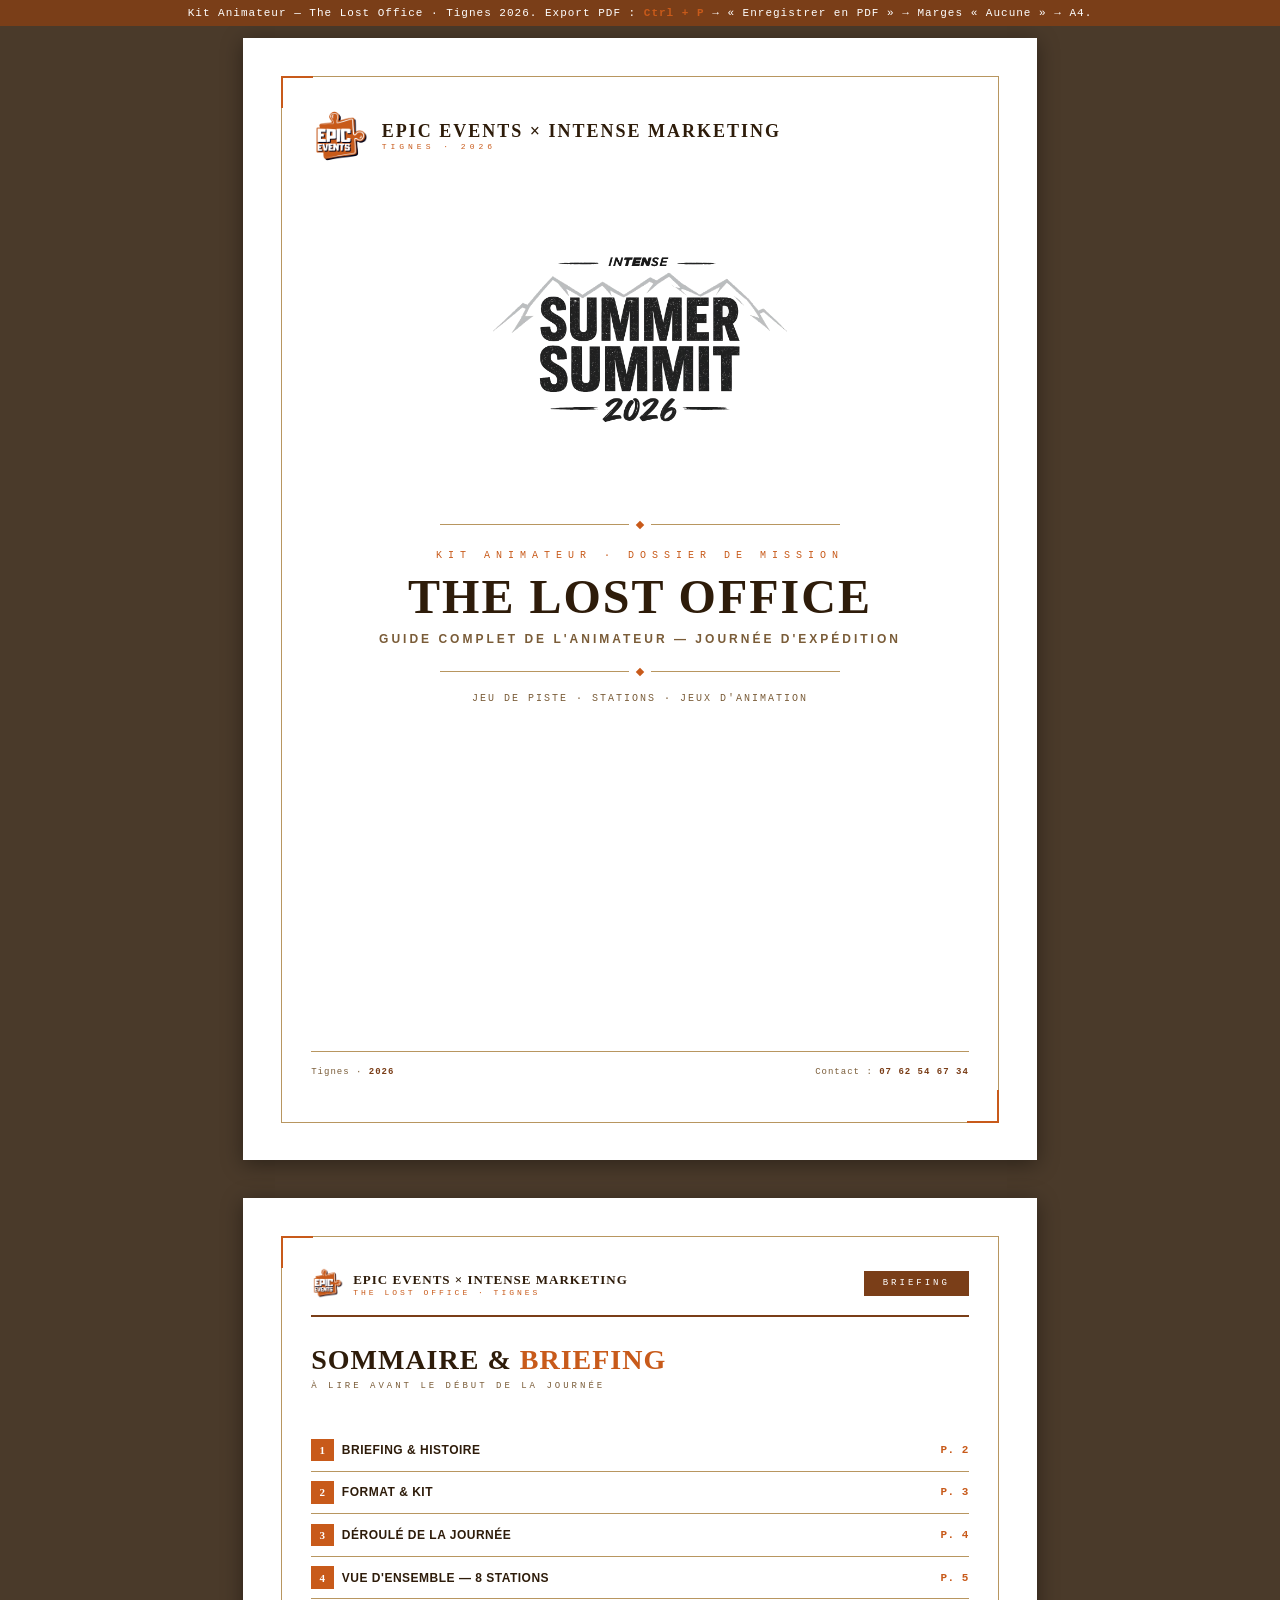
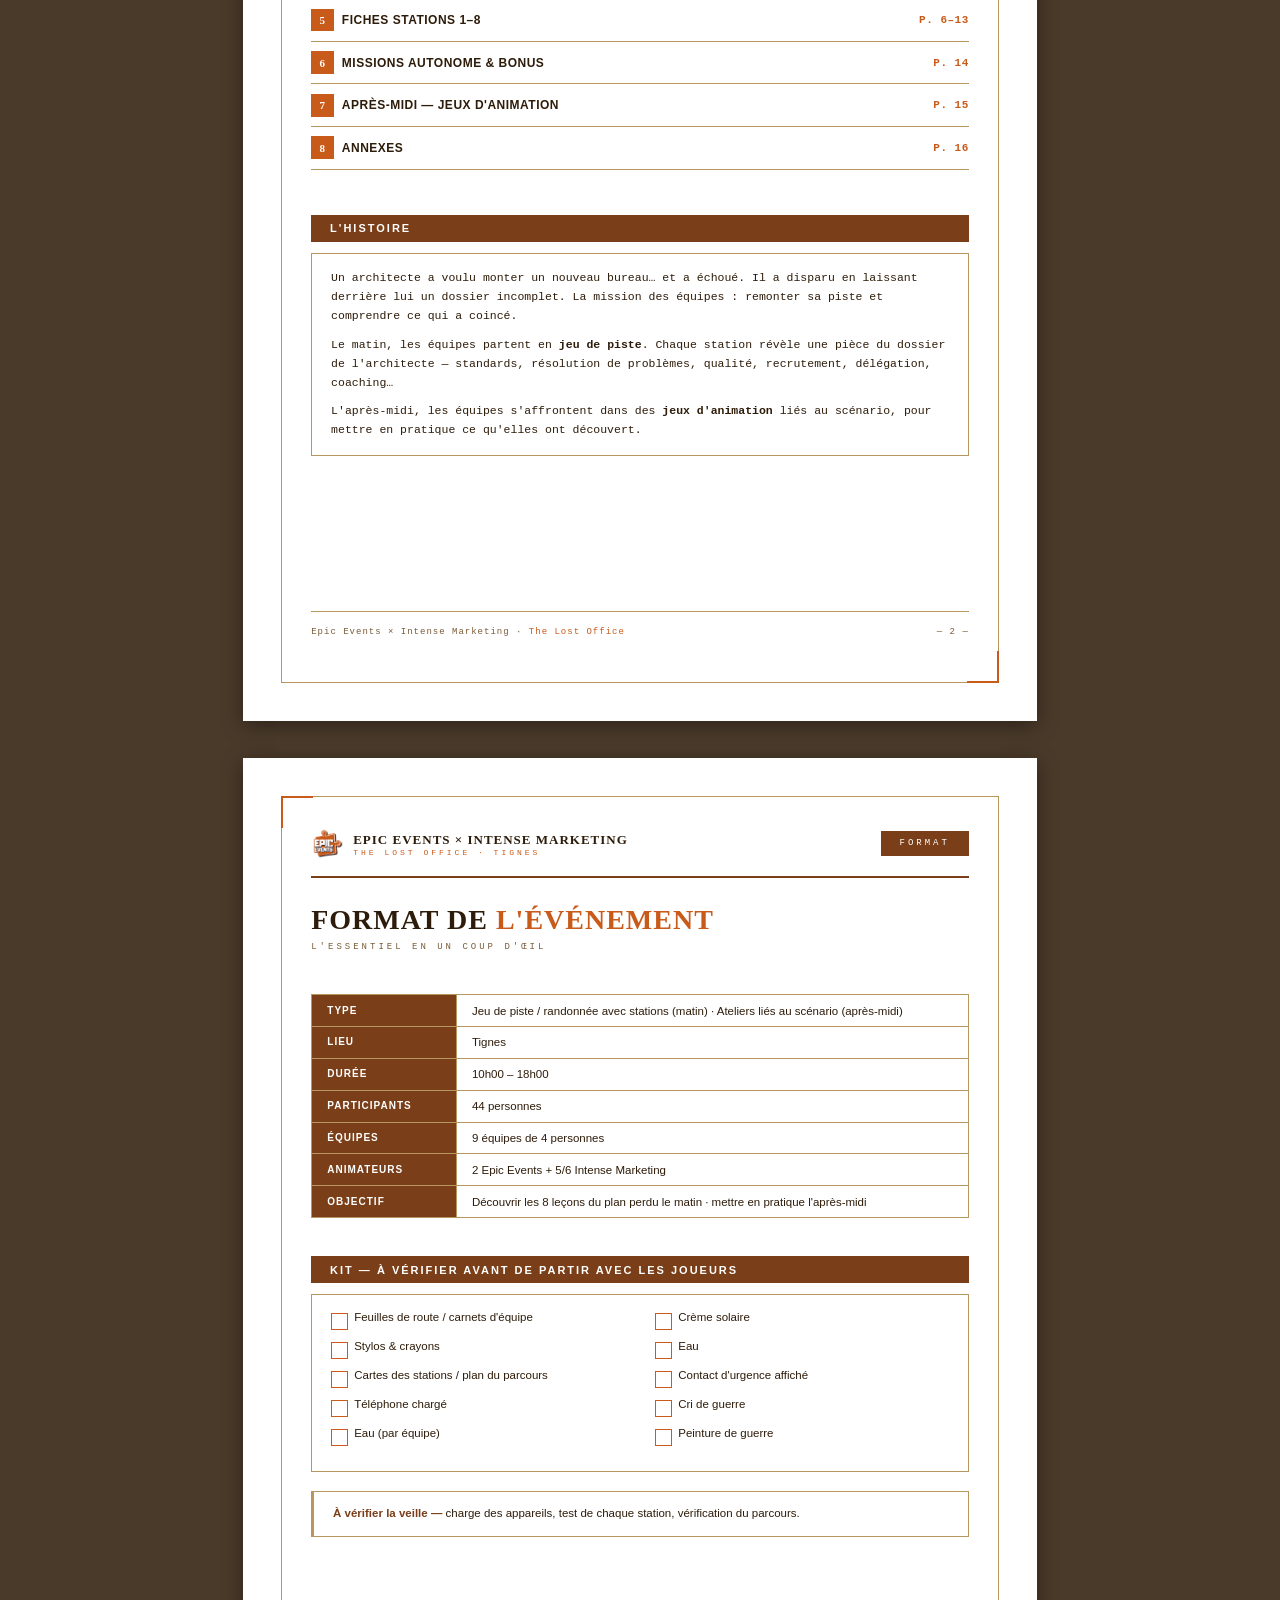
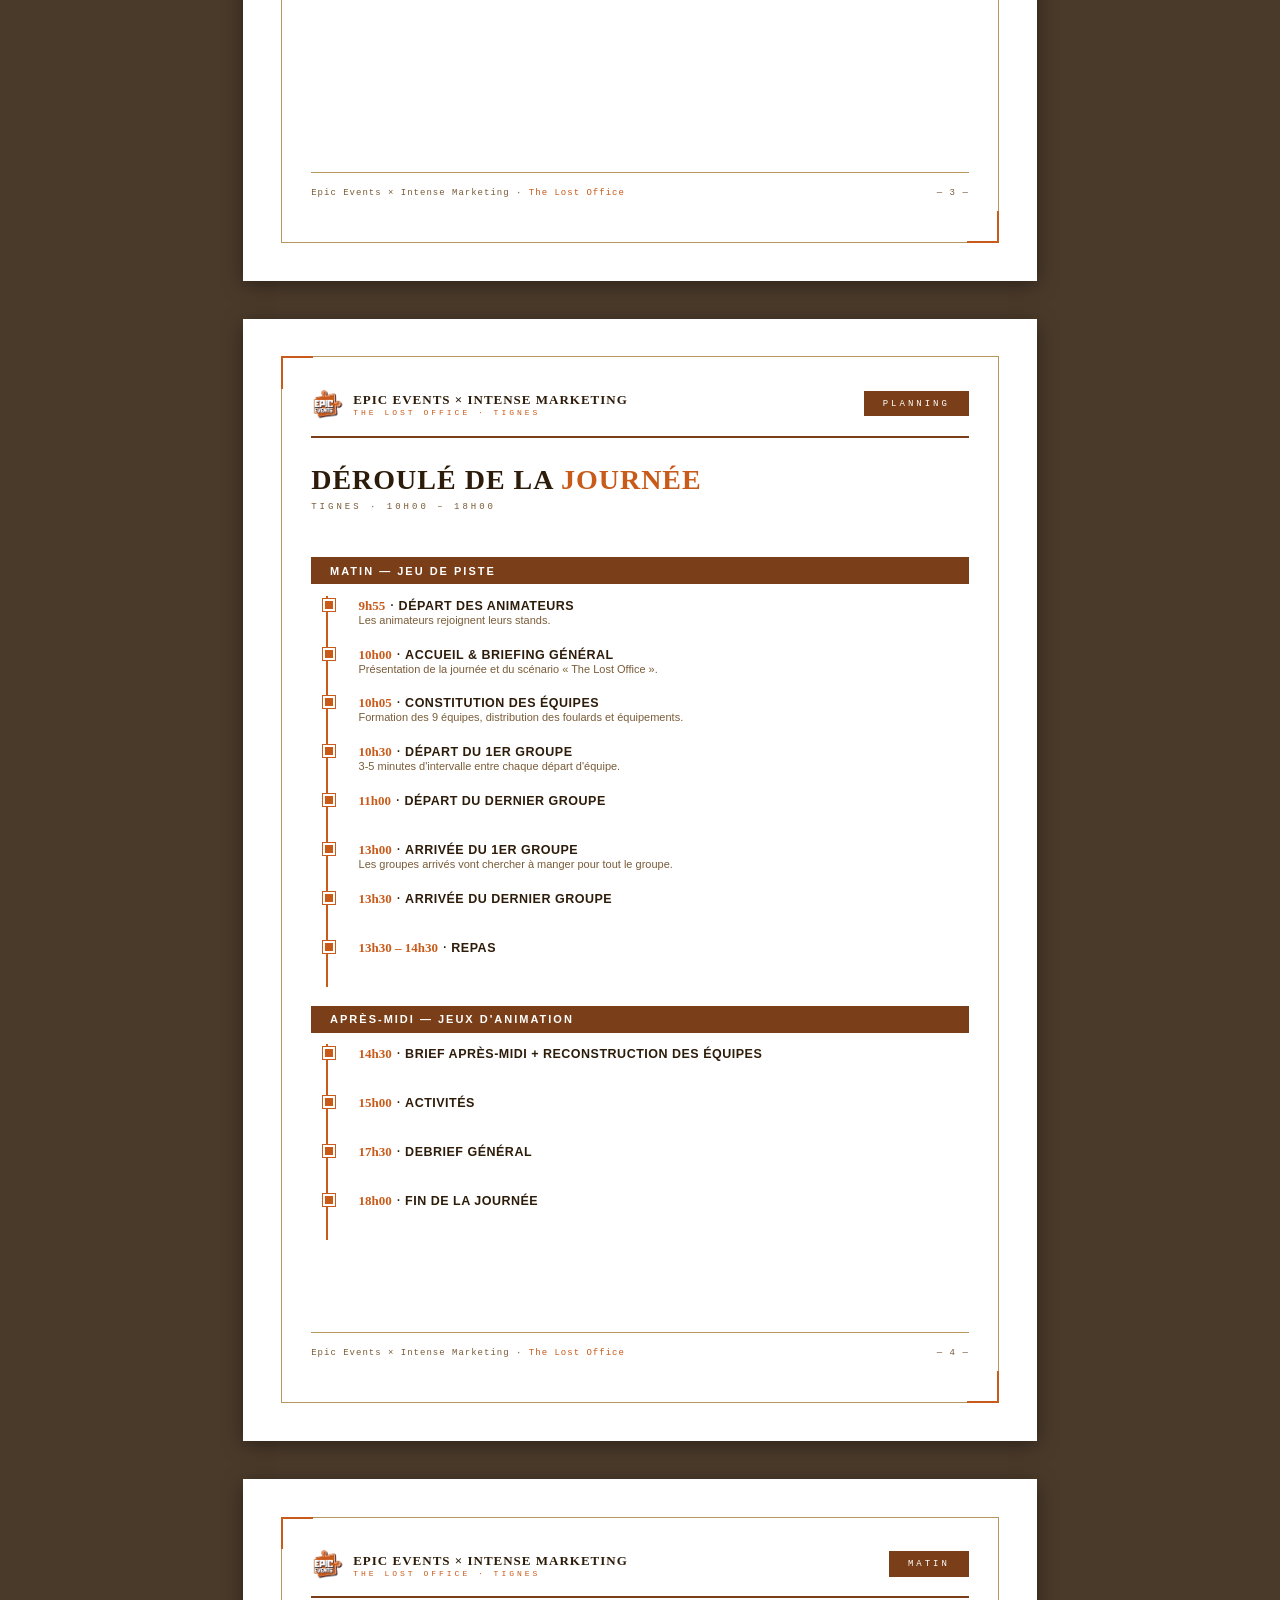
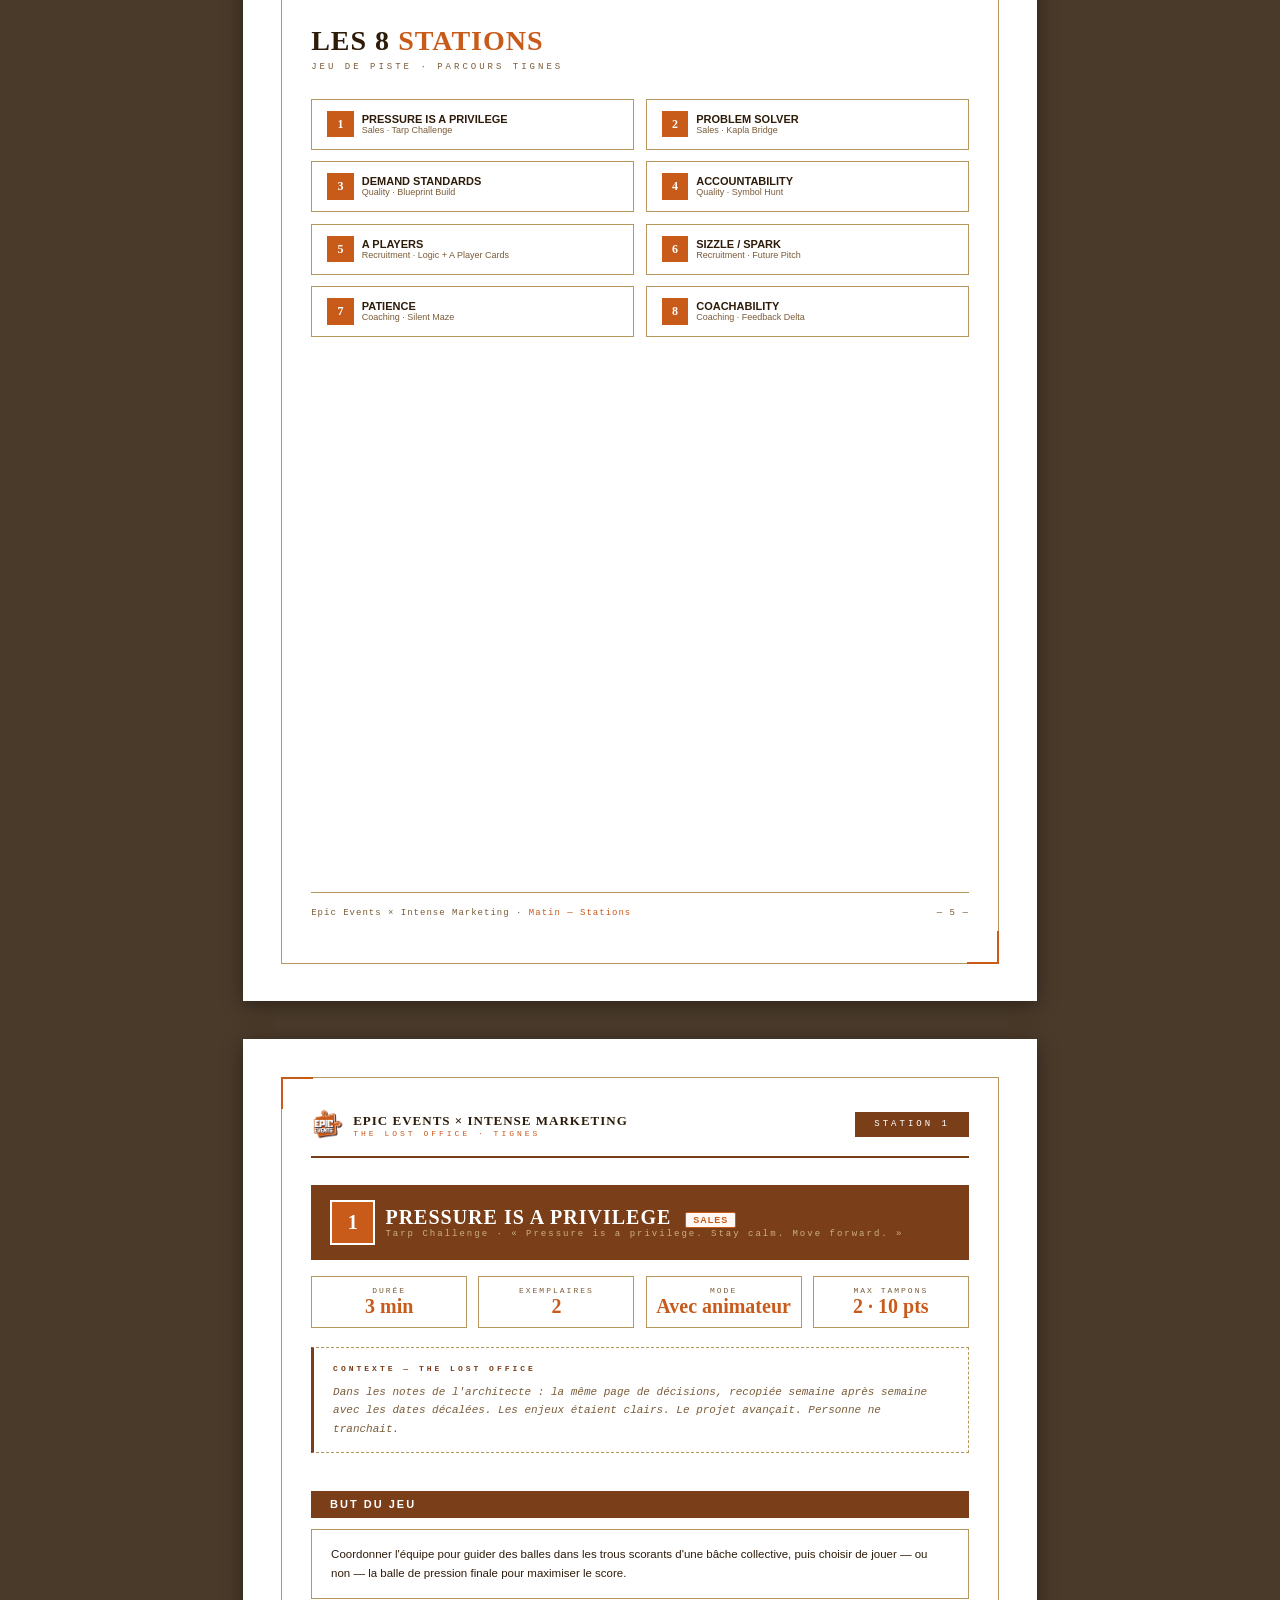
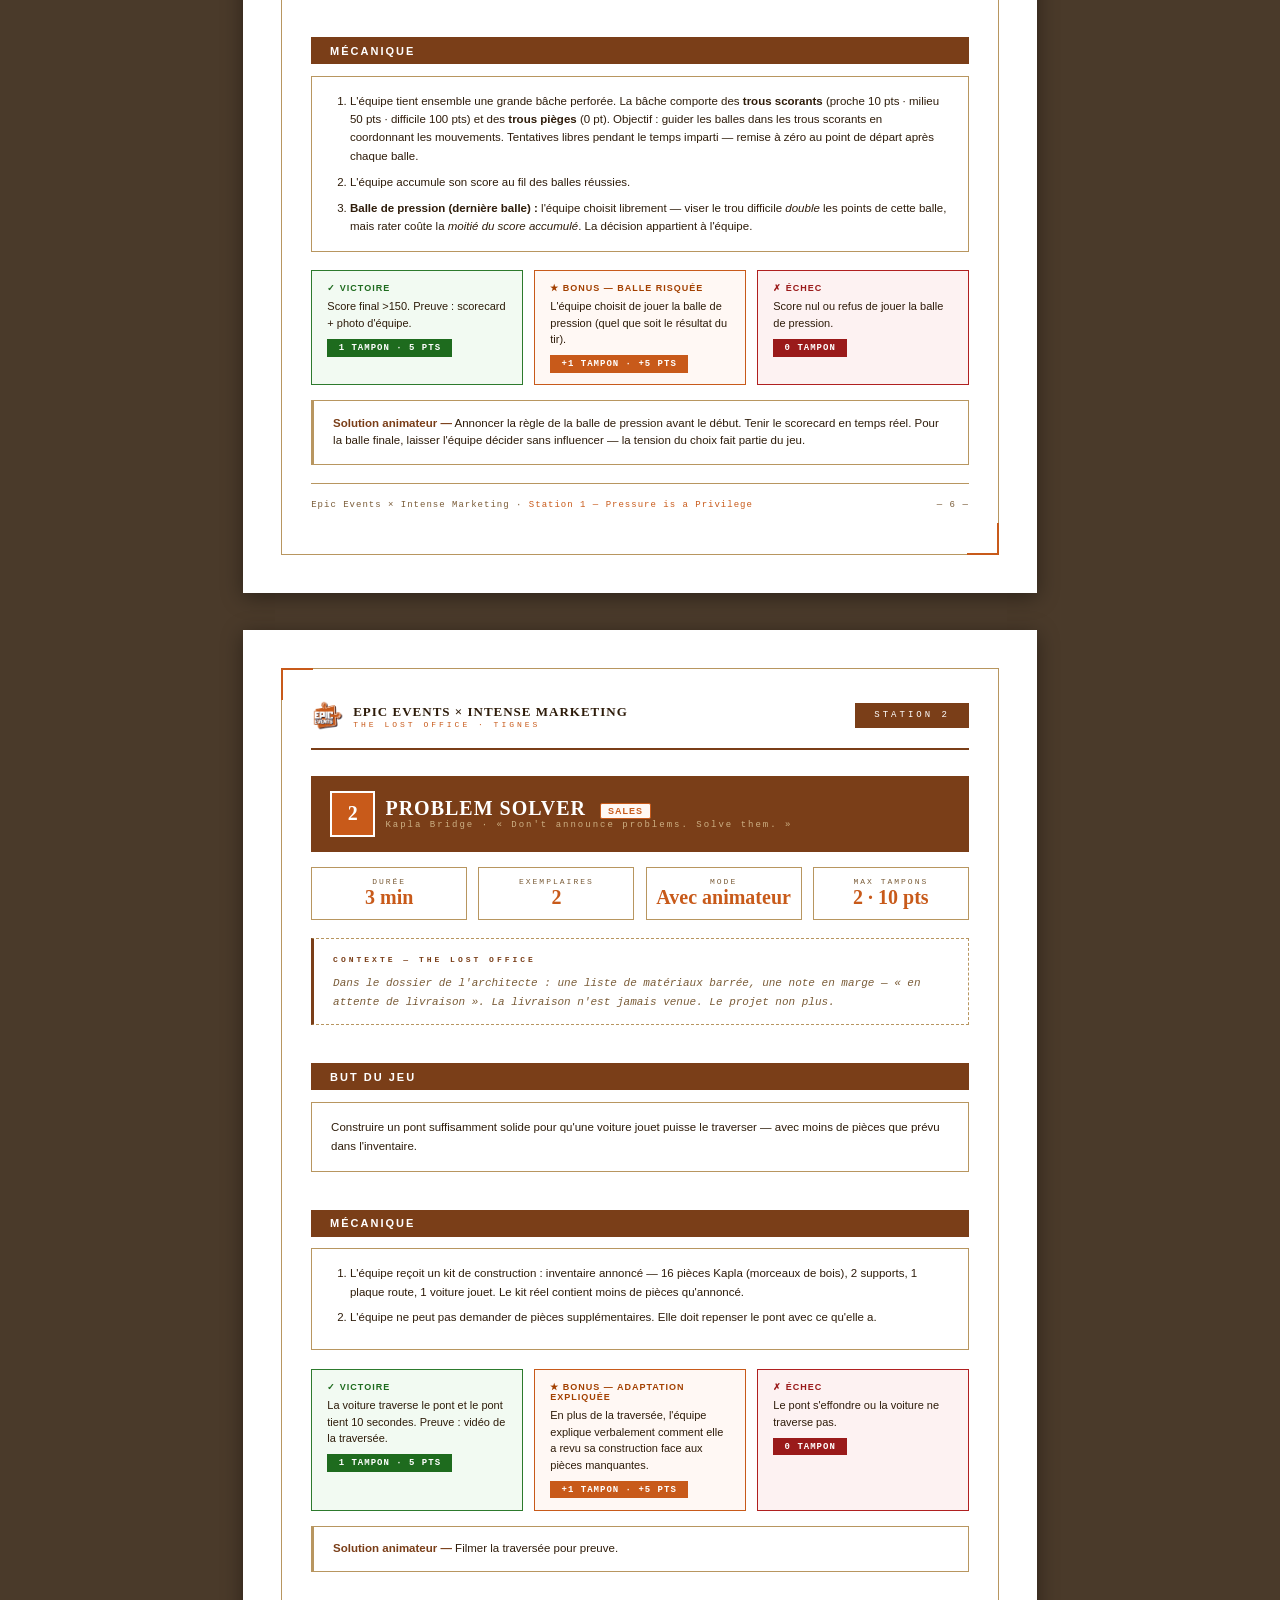
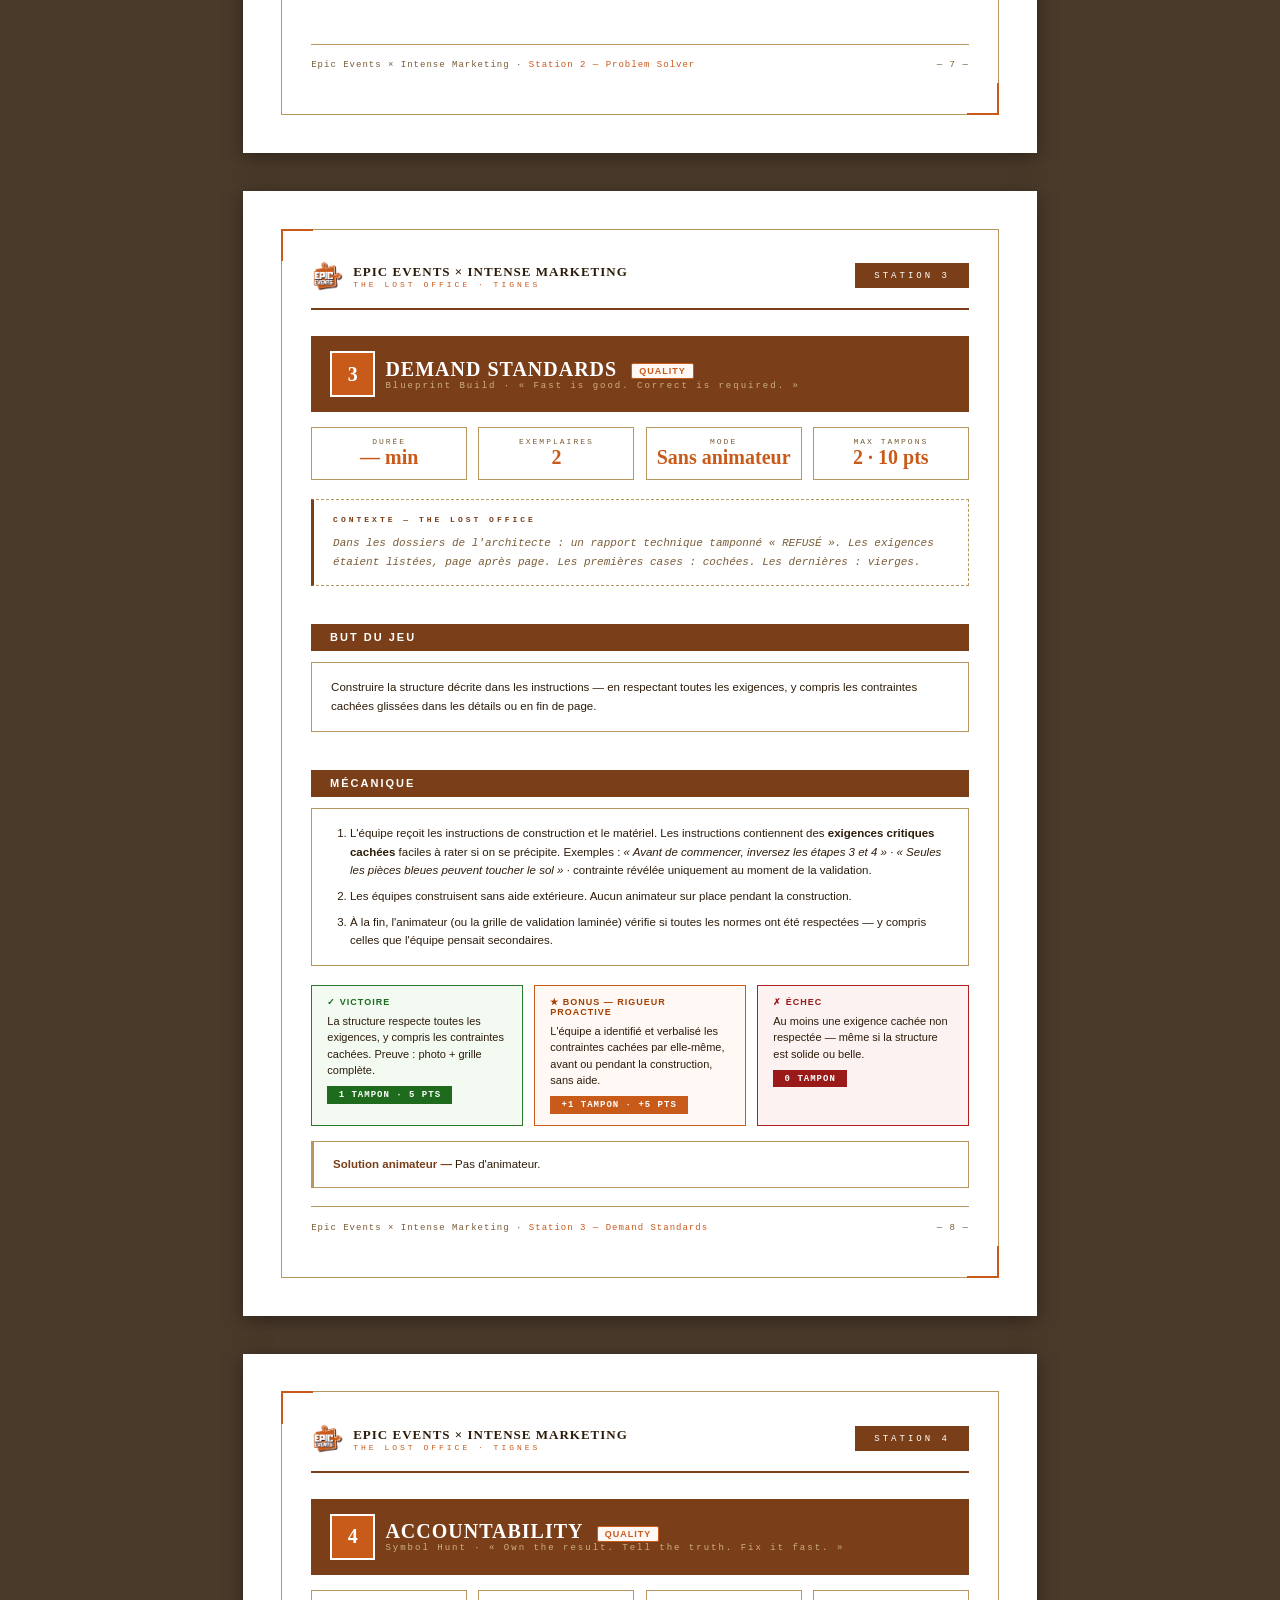
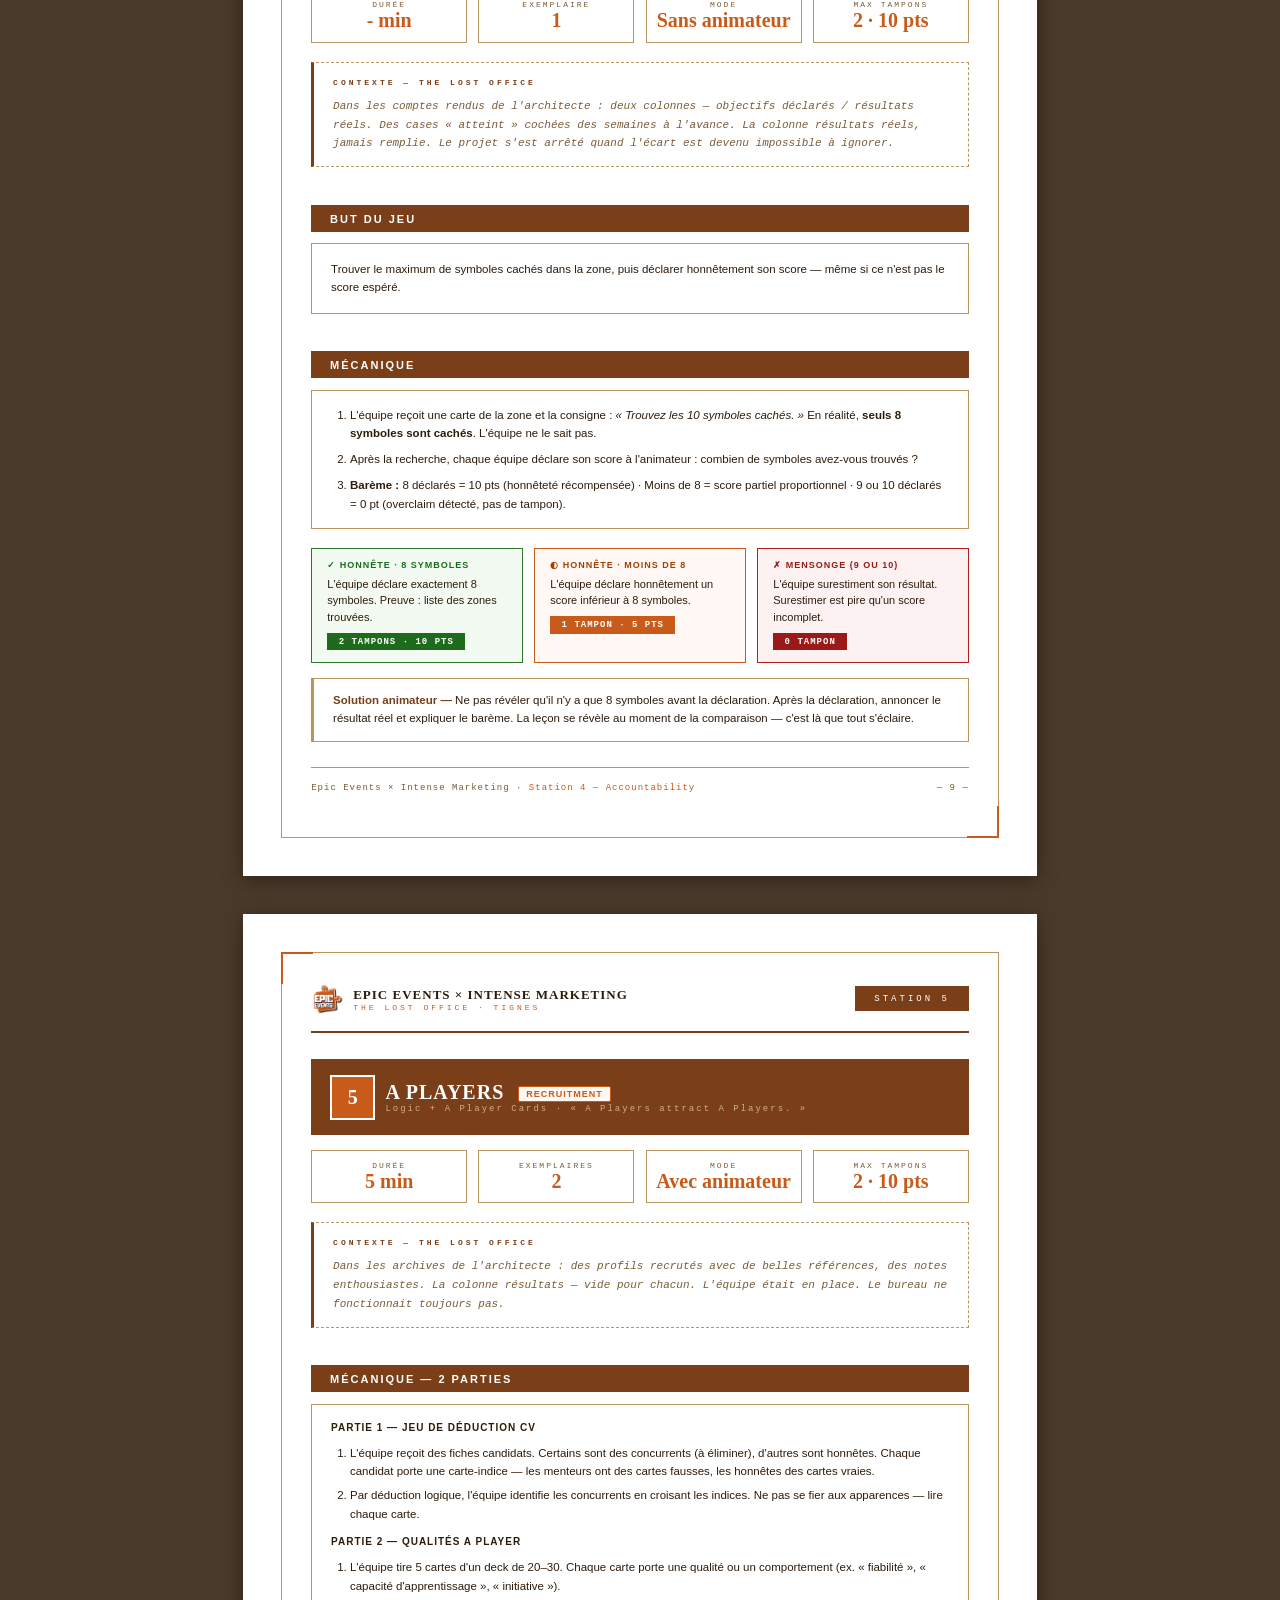
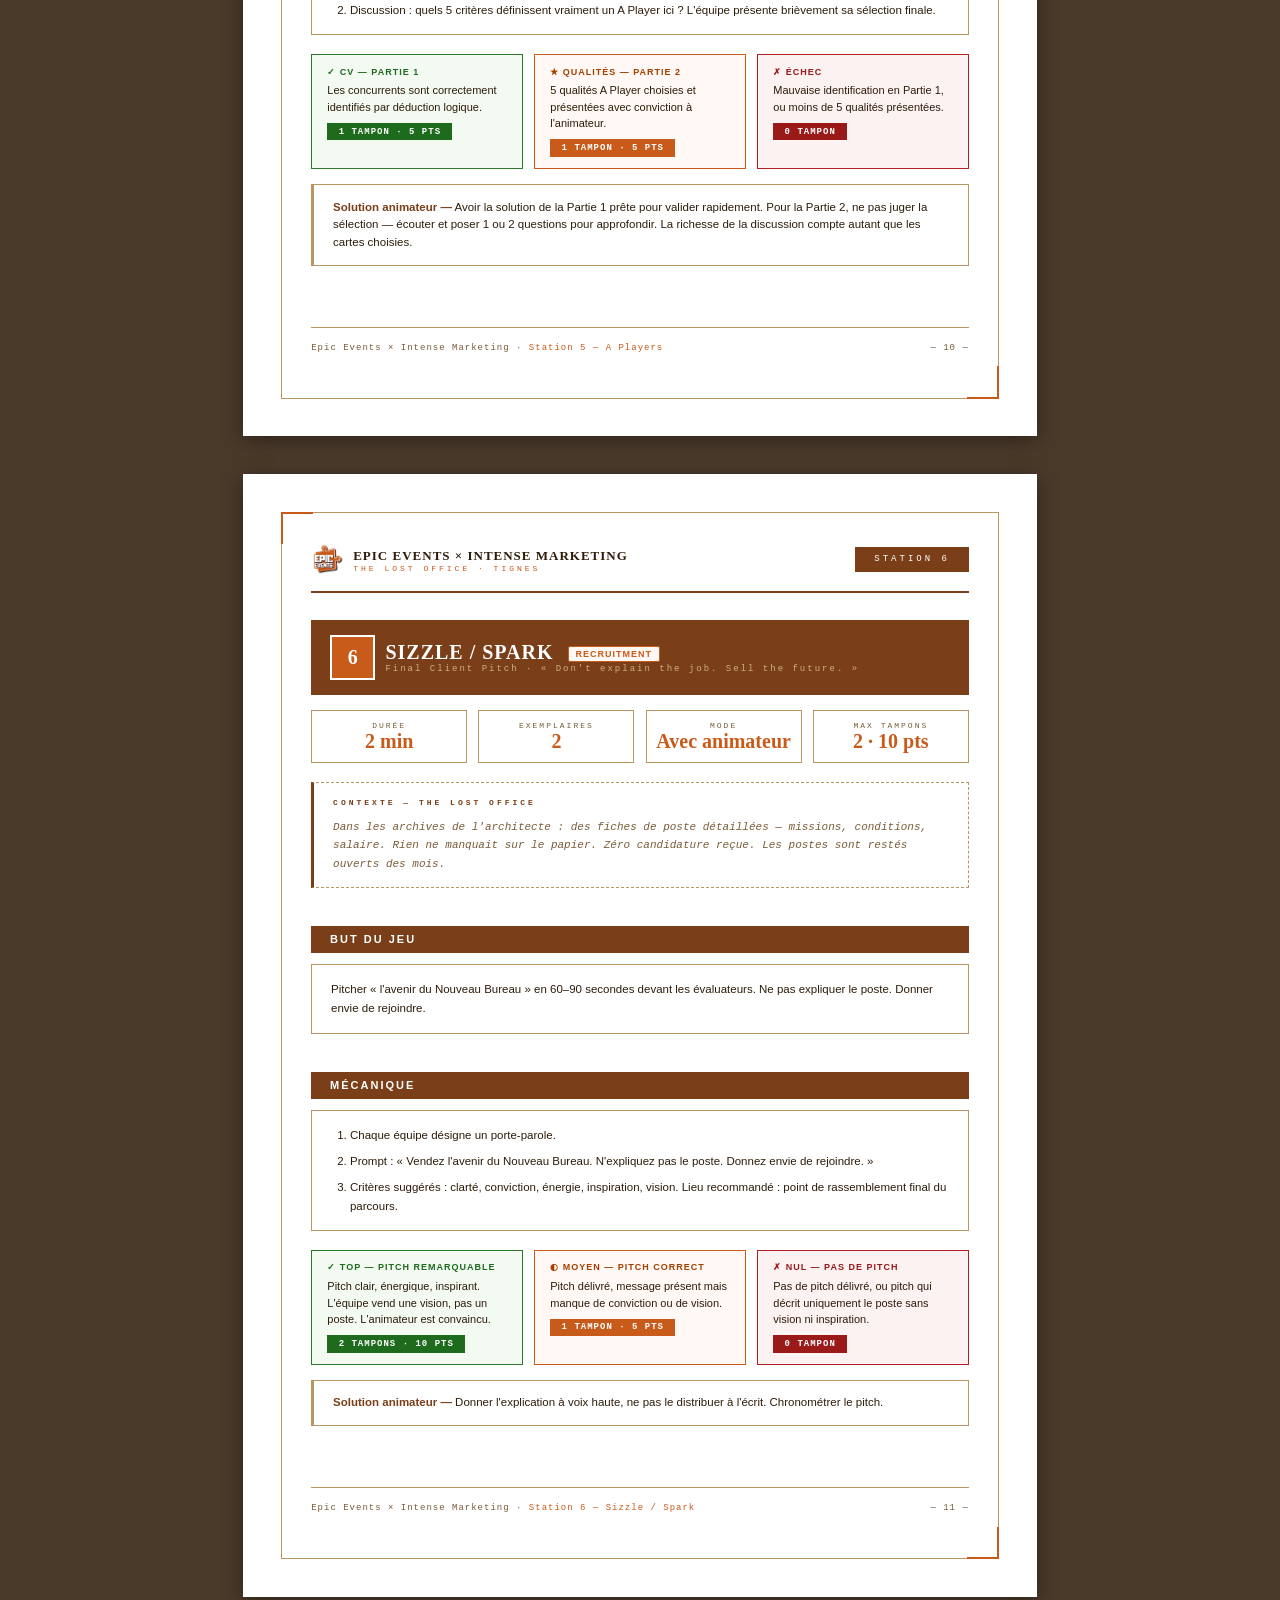
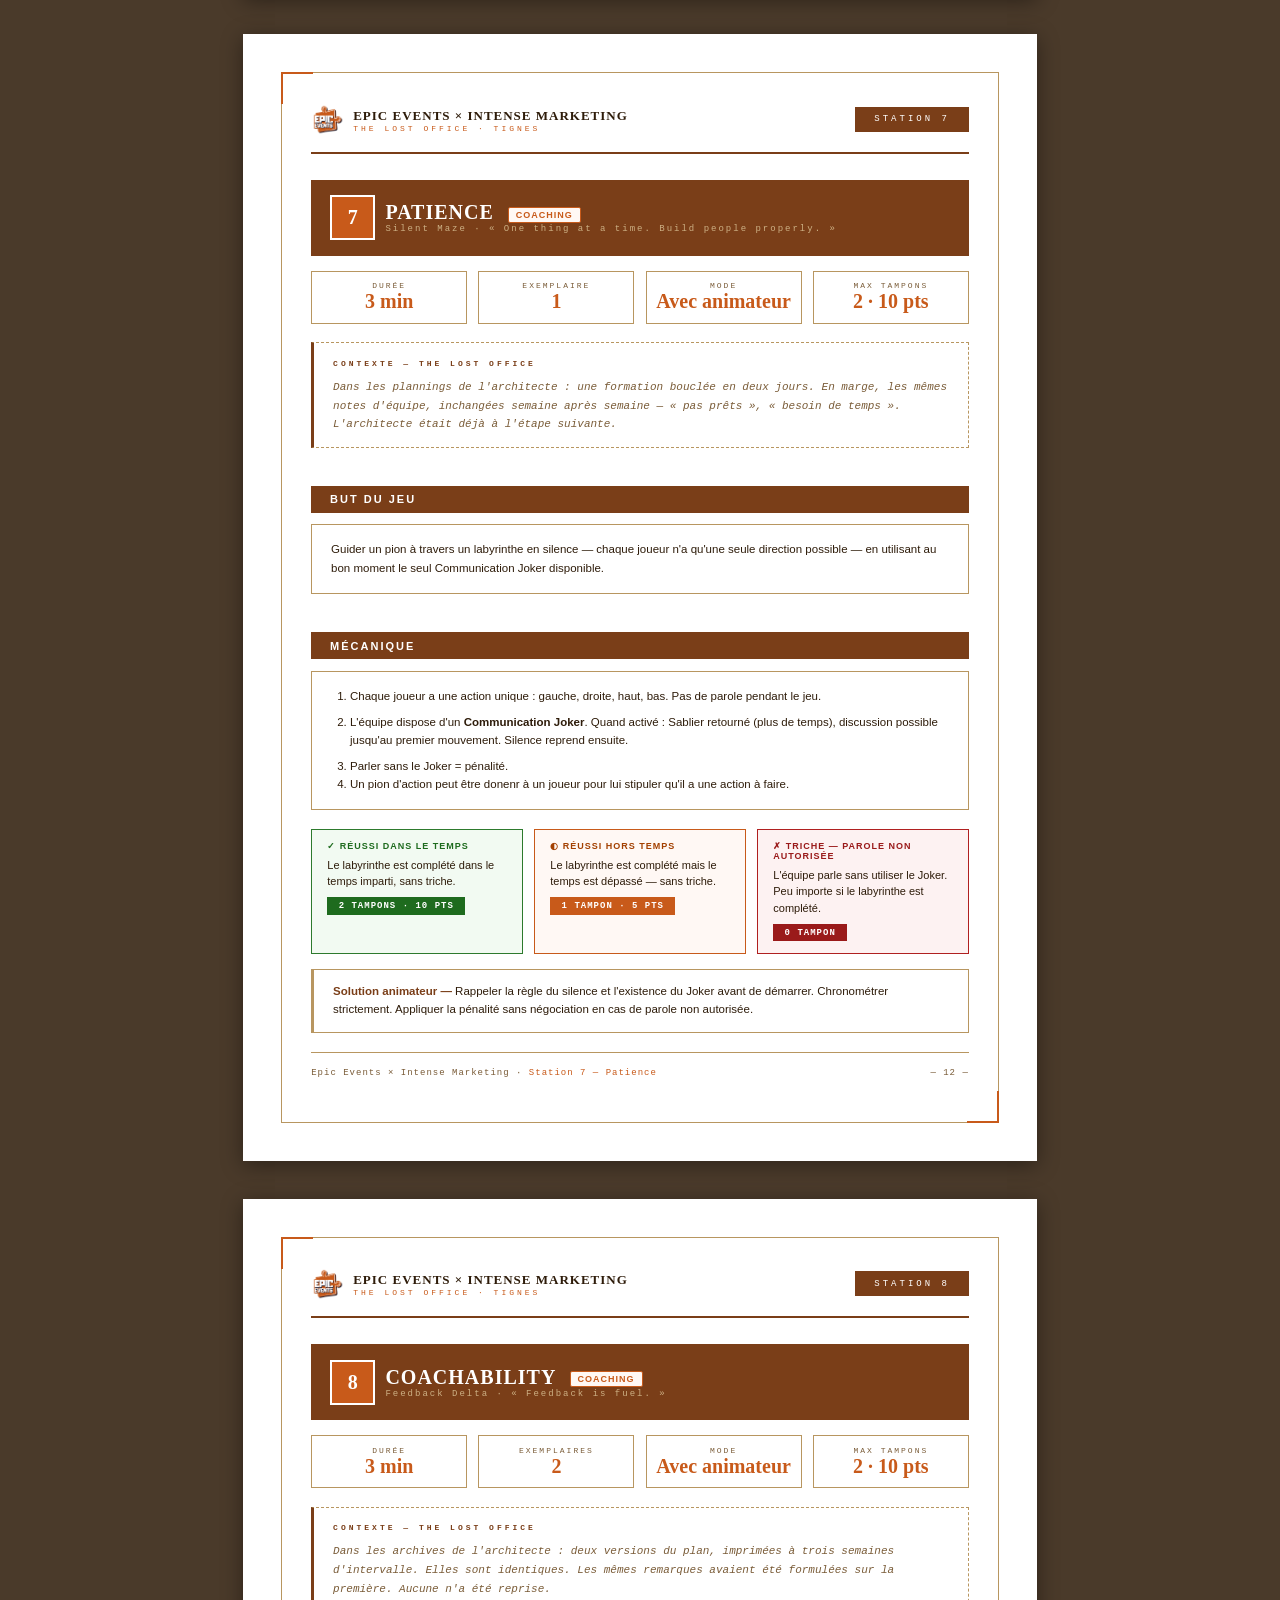
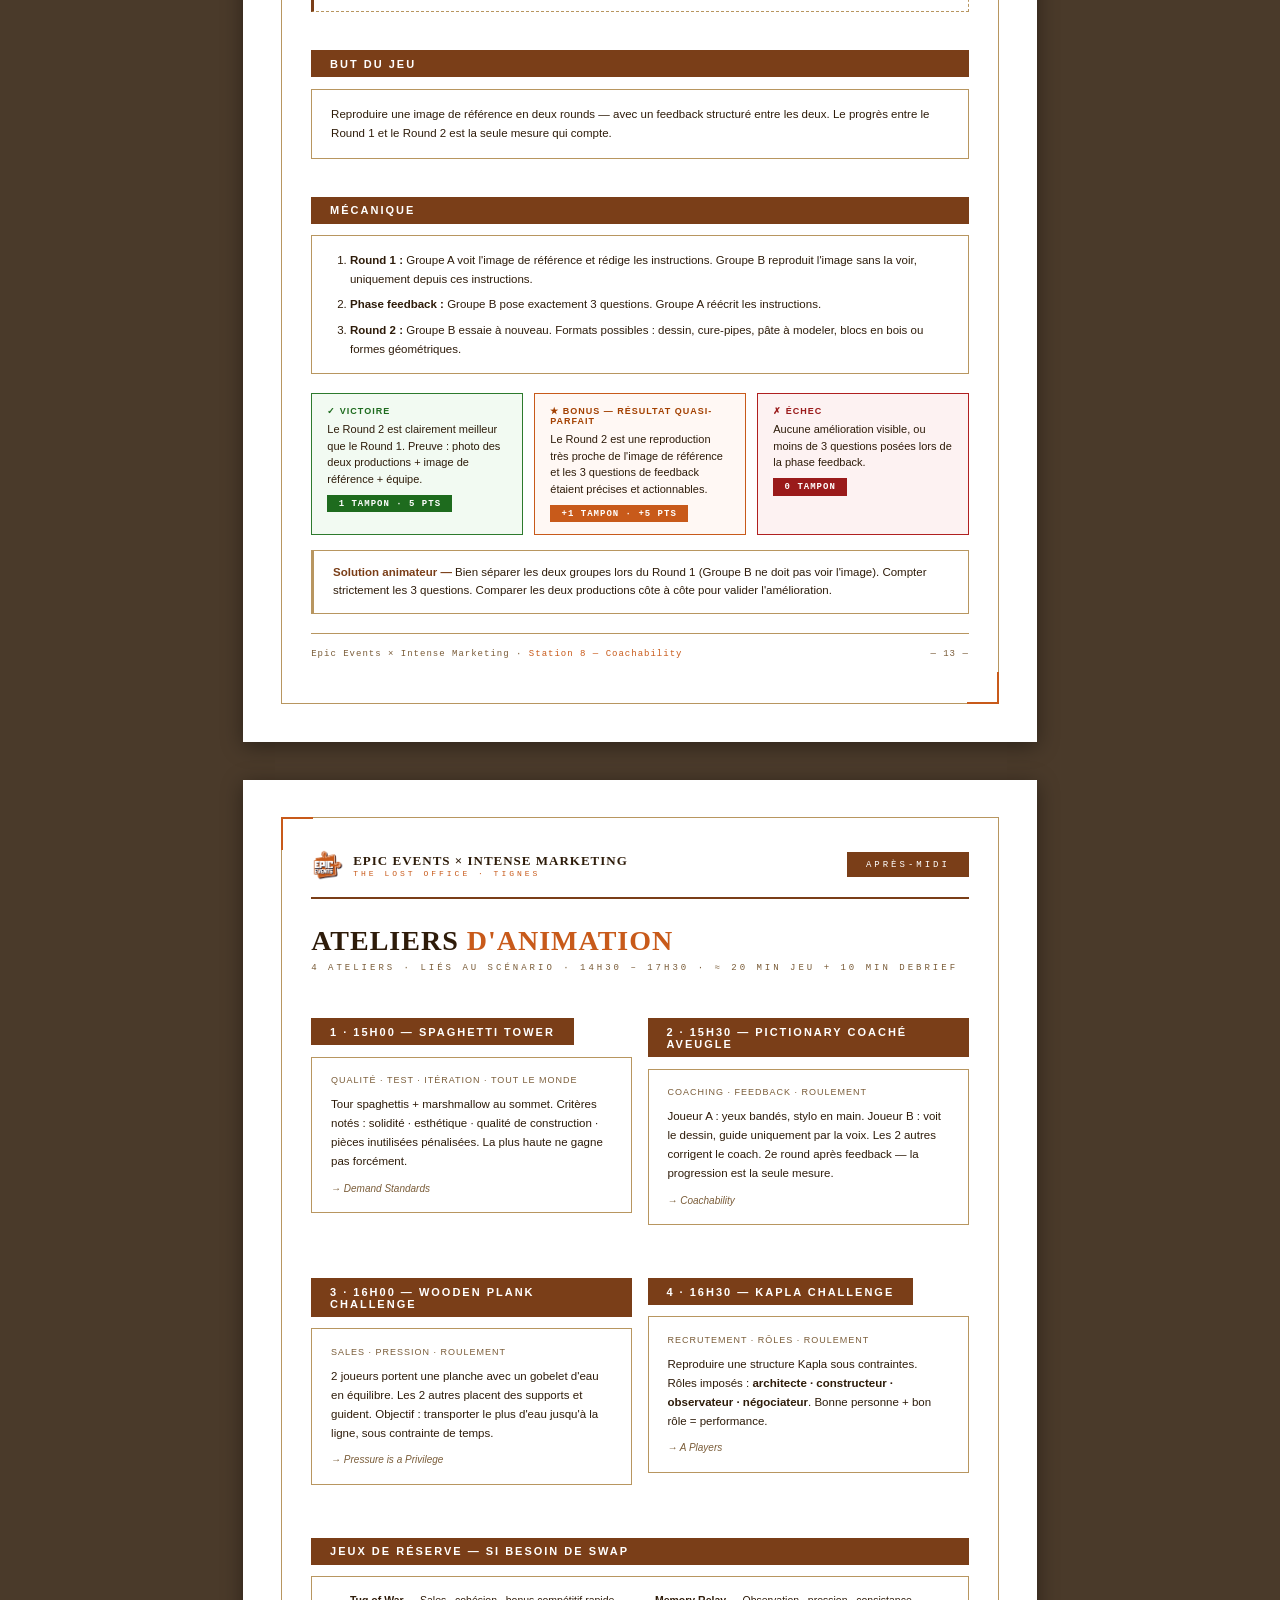
==== commit 304f58ce: "All stations 2 tampons max: add bonus conditions to St2/3/8, update score sheet to 16 tampons / 80 p" ====
--- a/intense-marketing/docs/kit-animateur.html
+++ b/intense-marketing/docs/kit-animateur.html
@@ -230,7 +230,7 @@
     <div class="f"><div class="k">Durée</div><div class="v">3 min</div></div>
     <div class="f"><div class="k">Exemplaires</div><div class="v">2</div></div>
     <div class="f"><div class="k">Mode</div><div class="v">Avec animateur</div></div>
-    <div class="f"><div class="k">Max tampons</div><div class="v">1 · 5 pts</div></div>
+    <div class="f"><div class="k">Max tampons</div><div class="v">2 · 10 pts</div></div>
   </div>
   <div class="scenario">
     <span class="label">Contexte — The Lost Office</span>
@@ -247,8 +247,9 @@
       <li style="font-size:11.5px;line-height:1.6;margin-bottom:2mm">L'équipe ne peut pas demander de pièces supplémentaires. Elle doit repenser le pont avec ce qu'elle a.</li>
     </ol>
   </div></div>
-  <div class="conds">
-    <div class="cond cond--win"><div class="k">✓ Victoire</div><p>La voiture jouet traverse le pont, et le pont tient debout 10 secondes. Preuve : vidéo de la traversée.</p><span class="stamps">1 tampon · 5 pts</span></div>
+  <div class="conds conds-3">
+    <div class="cond cond--win"><div class="k">✓ Victoire</div><p>La voiture traverse le pont et le pont tient 10 secondes. Preuve : vidéo de la traversée.</p><span class="stamps">1 tampon · 5 pts</span></div>
+    <div class="cond cond--bonus"><div class="k">★ Bonus — Adaptation expliquée</div><p>En plus de la traversée, l'équipe explique verbalement comment elle a revu sa construction face aux pièces manquantes.</p><span class="stamps">+1 tampon · +5 pts</span></div>
     <div class="cond cond--fail"><div class="k">✗ Échec</div><p>Le pont s'effondre ou la voiture ne traverse pas.</p><span class="stamps">0 tampon</span></div>
   </div>
   <div class="note"><b>Solution animateur —</b> Filmer la traversée pour preuve.</div>
@@ -275,7 +276,7 @@
     <div class="f"><div class="k">Durée</div><div class="v">— min</div></div>
     <div class="f"><div class="k">Exemplaires</div><div class="v">2</div></div>
     <div class="f"><div class="k">Mode</div><div class="v">Sans animateur</div></div>
-    <div class="f"><div class="k">Max tampons</div><div class="v">1 · 5 pts</div></div>
+    <div class="f"><div class="k">Max tampons</div><div class="v">2 · 10 pts</div></div>
   </div>
   <div class="scenario">
     <span class="label">Contexte — The Lost Office</span>
@@ -293,8 +294,9 @@
       <li style="font-size:11.5px;line-height:1.6">À la fin, l'animateur (ou la grille de validation laminée) vérifie si toutes les normes ont été respectées — y compris celles que l'équipe pensait secondaires.</li>
     </ol>
   </div></div>
-  <div class="conds">
-    <div class="cond cond--win"><div class="k">✓ Victoire</div><p>La structure respecte l'ensemble des exigences, y compris les contraintes cachées. Preuve : photo + grille de validation complète.</p><span class="stamps">1 tampon · 5 pts</span></div>
+  <div class="conds conds-3">
+    <div class="cond cond--win"><div class="k">✓ Victoire</div><p>La structure respecte toutes les exigences, y compris les contraintes cachées. Preuve : photo + grille complète.</p><span class="stamps">1 tampon · 5 pts</span></div>
+    <div class="cond cond--bonus"><div class="k">★ Bonus — Rigueur proactive</div><p>L'équipe a identifié et verbalisé les contraintes cachées par elle-même, avant ou pendant la construction, sans aide.</p><span class="stamps">+1 tampon · +5 pts</span></div>
     <div class="cond cond--fail"><div class="k">✗ Échec</div><p>Au moins une exigence cachée non respectée — même si la structure est solide ou belle.</p><span class="stamps">0 tampon</span></div>
   </div>
   <div class="note"><b>Solution animateur —</b> Pas d'animateur.</div>
@@ -511,7 +513,7 @@
     <div class="f"><div class="k">Durée</div><div class="v">3 min</div></div>
     <div class="f"><div class="k">Exemplaires</div><div class="v">2</div></div>
     <div class="f"><div class="k">Mode</div><div class="v">Avec animateur</div></div>
-    <div class="f"><div class="k">Max tampons</div><div class="v">1 · 5 pts</div></div>
+    <div class="f"><div class="k">Max tampons</div><div class="v">2 · 10 pts</div></div>
   </div>
   <div class="scenario">
     <span class="label">Contexte — The Lost Office</span>
@@ -529,8 +531,9 @@
       <li style="font-size:11.5px;line-height:1.6"><strong>Round 2 :</strong> Groupe B essaie à nouveau. Formats possibles : dessin, cure-pipes, pâte à modeler, blocs en bois ou formes géométriques.</li>
     </ol>
   </div></div>
-  <div class="conds">
+  <div class="conds conds-3">
     <div class="cond cond--win"><div class="k">✓ Victoire</div><p>Le Round 2 est clairement meilleur que le Round 1. Preuve : photo des deux productions + image de référence + équipe.</p><span class="stamps">1 tampon · 5 pts</span></div>
+    <div class="cond cond--bonus"><div class="k">★ Bonus — Résultat quasi-parfait</div><p>Le Round 2 est une reproduction très proche de l'image de référence et les 3 questions de feedback étaient précises et actionnables.</p><span class="stamps">+1 tampon · +5 pts</span></div>
     <div class="cond cond--fail"><div class="k">✗ Échec</div><p>Aucune amélioration visible, ou moins de 3 questions posées lors de la phase feedback.</p><span class="stamps">0 tampon</span></div>
   </div>
   <div class="note"><b>Solution animateur —</b> Bien séparer les deux groupes lors du Round 1 (Groupe B ne doit pas voir l'image). Compter strictement les 3 questions. Comparer les deux productions côte à côte pour valider l'amélioration.</div>
@@ -658,7 +661,7 @@
     <div class="tag">Scores</div>
   </header>
   <h1 class="page-title">Feuille de <span class="hl">scores</span></h1>
-  <p class="page-sub">1 tampon = 5 pts · Max : 13 tampons · 65 pts par équipe</p>
+  <p class="page-sub">1 tampon = 5 pts · Max : 16 tampons · 80 pts par équipe</p>
 
   <table class="ss-table">
     <thead>
@@ -674,11 +677,11 @@
         <td></td><td></td><td></td><td></td><td></td><td></td><td></td><td></td><td></td>
       </tr>
       <tr>
-        <td class="ss-name"><span class="ss-num">2</span>Problem Solver <span class="ss-max">/ 1</span></td>
-        <td></td><td></td><td></td><td></td><td></td><td></td><td></td><td></td><td></td>
-      </tr>
-      <tr>
-        <td class="ss-name"><span class="ss-num">3</span>Demand Standards <span class="ss-max">/ 1</span></td>
+        <td class="ss-name"><span class="ss-num">2</span>Problem Solver <span class="ss-max">/ 2</span></td>
+        <td></td><td></td><td></td><td></td><td></td><td></td><td></td><td></td><td></td>
+      </tr>
+      <tr>
+        <td class="ss-name"><span class="ss-num">3</span>Demand Standards <span class="ss-max">/ 2</span></td>
         <td></td><td></td><td></td><td></td><td></td><td></td><td></td><td></td><td></td>
       </tr>
       <tr>
@@ -698,15 +701,15 @@
         <td></td><td></td><td></td><td></td><td></td><td></td><td></td><td></td><td></td>
       </tr>
       <tr>
-        <td class="ss-name"><span class="ss-num">8</span>Coachability <span class="ss-max">/ 1</span></td>
+        <td class="ss-name"><span class="ss-num">8</span>Coachability <span class="ss-max">/ 2</span></td>
         <td></td><td></td><td></td><td></td><td></td><td></td><td></td><td></td><td></td>
       </tr>
       <tr class="ss-total">
-        <td class="ss-name ss-total-label">Total tampons <span class="ss-max">/ 13</span></td>
+        <td class="ss-name ss-total-label">Total tampons <span class="ss-max">/ 16</span></td>
         <td></td><td></td><td></td><td></td><td></td><td></td><td></td><td></td><td></td>
       </tr>
       <tr class="ss-total">
-        <td class="ss-name ss-total-label">Total points <span class="ss-max">/ 65 pts</span></td>
+        <td class="ss-name ss-total-label">Total points <span class="ss-max">/ 80 pts</span></td>
         <td></td><td></td><td></td><td></td><td></td><td></td><td></td><td></td><td></td>
       </tr>
     </tbody>
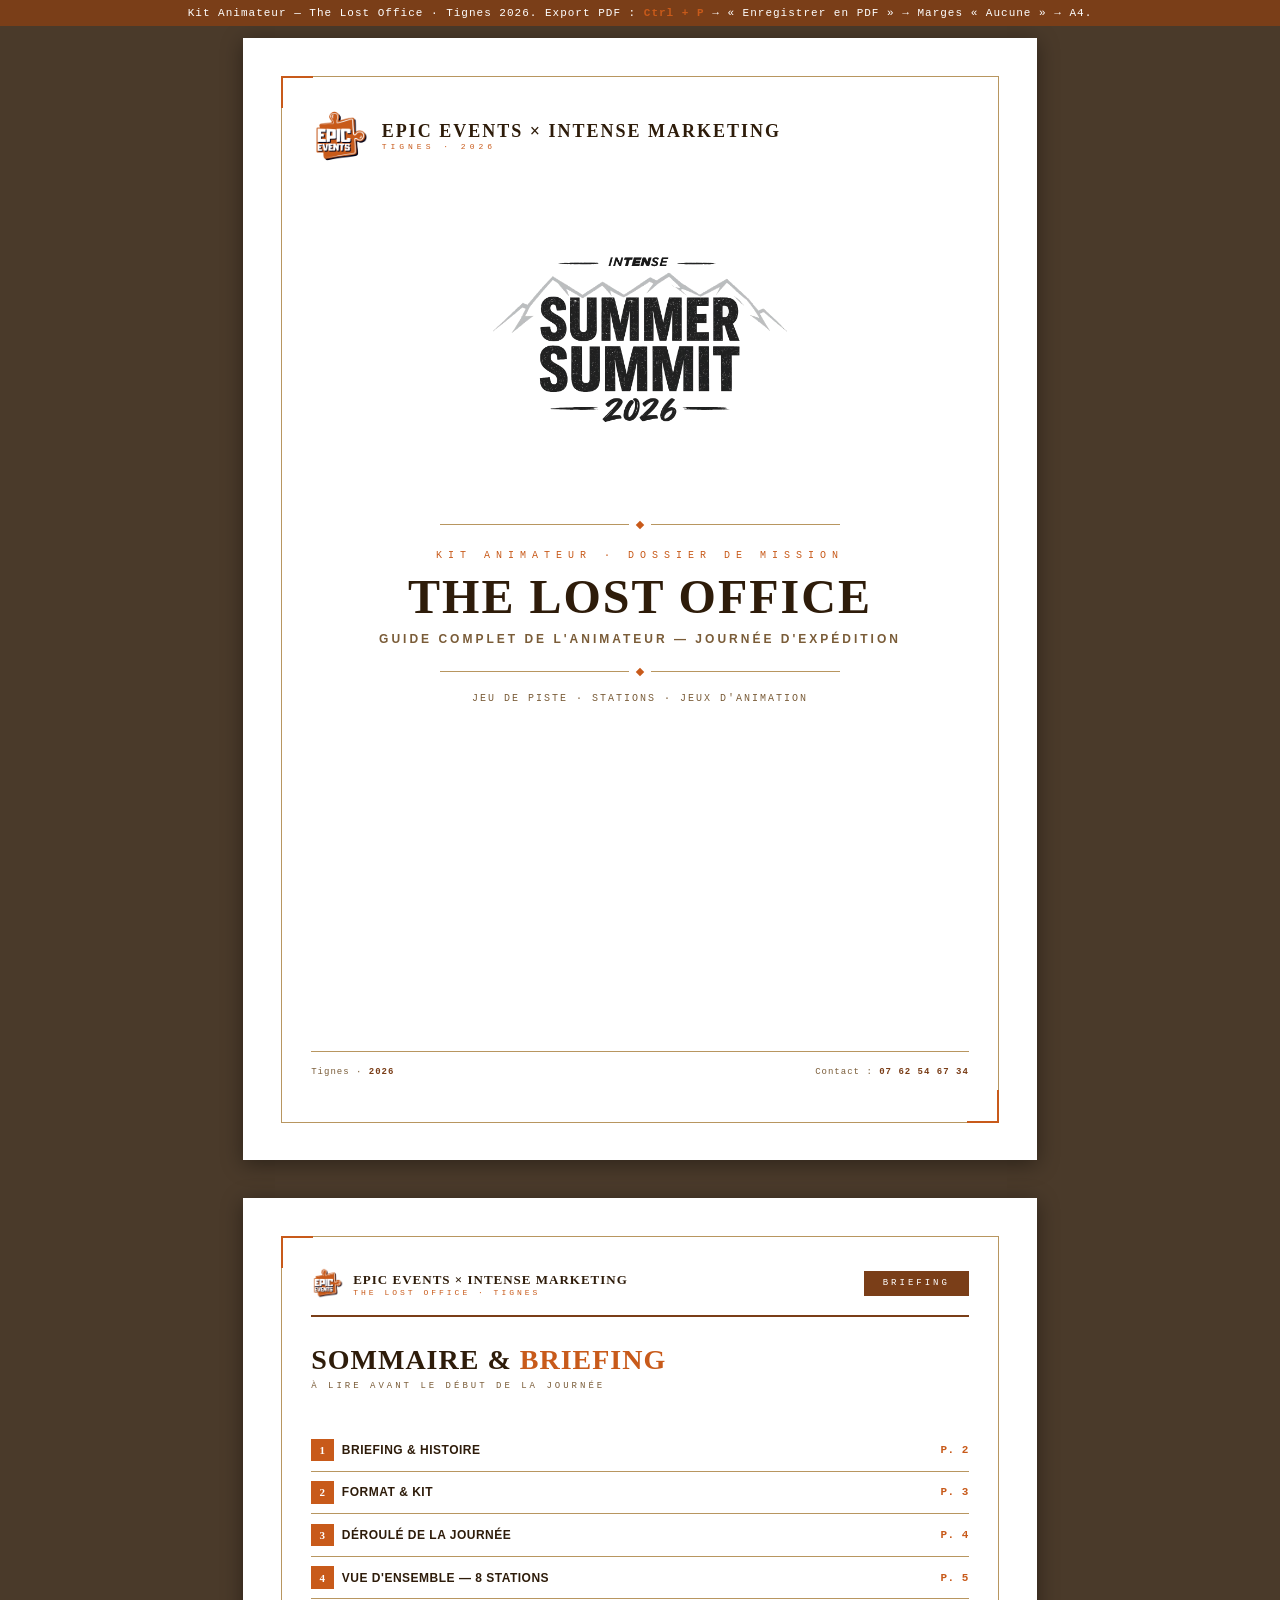
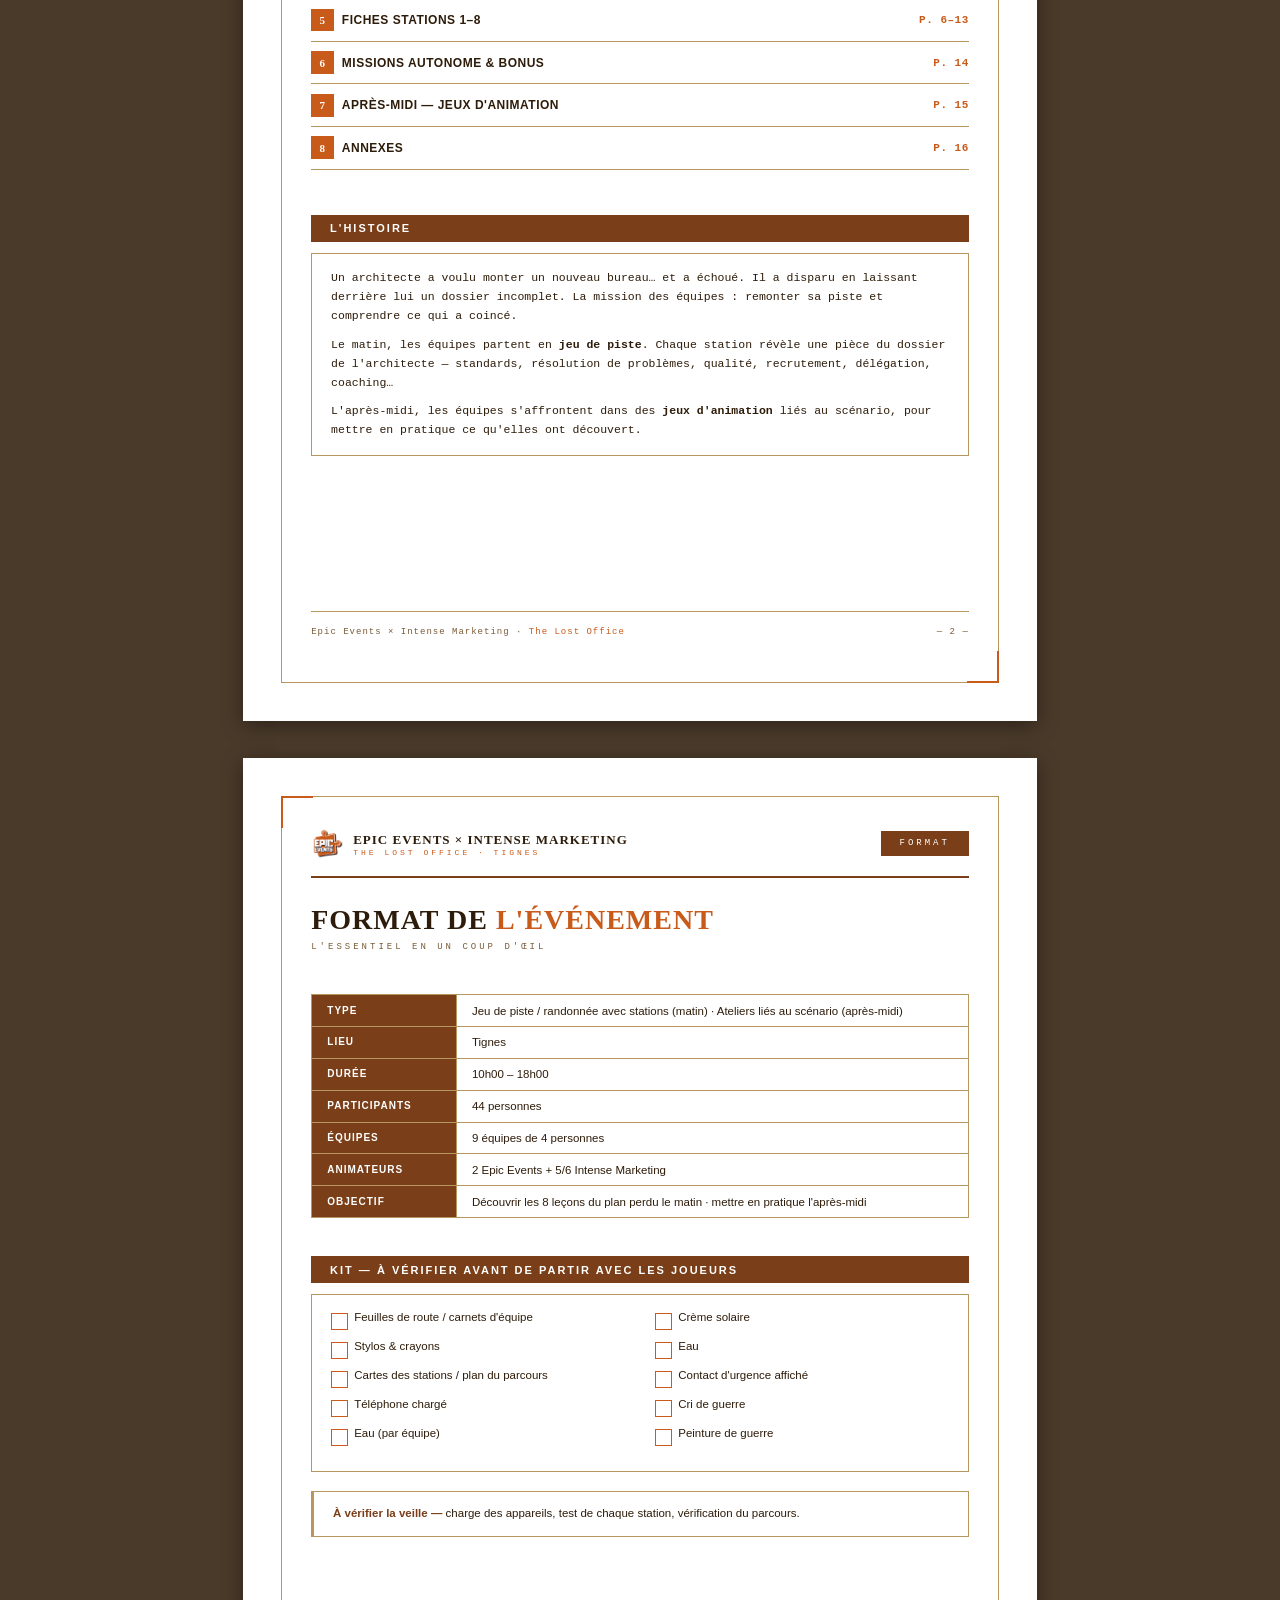
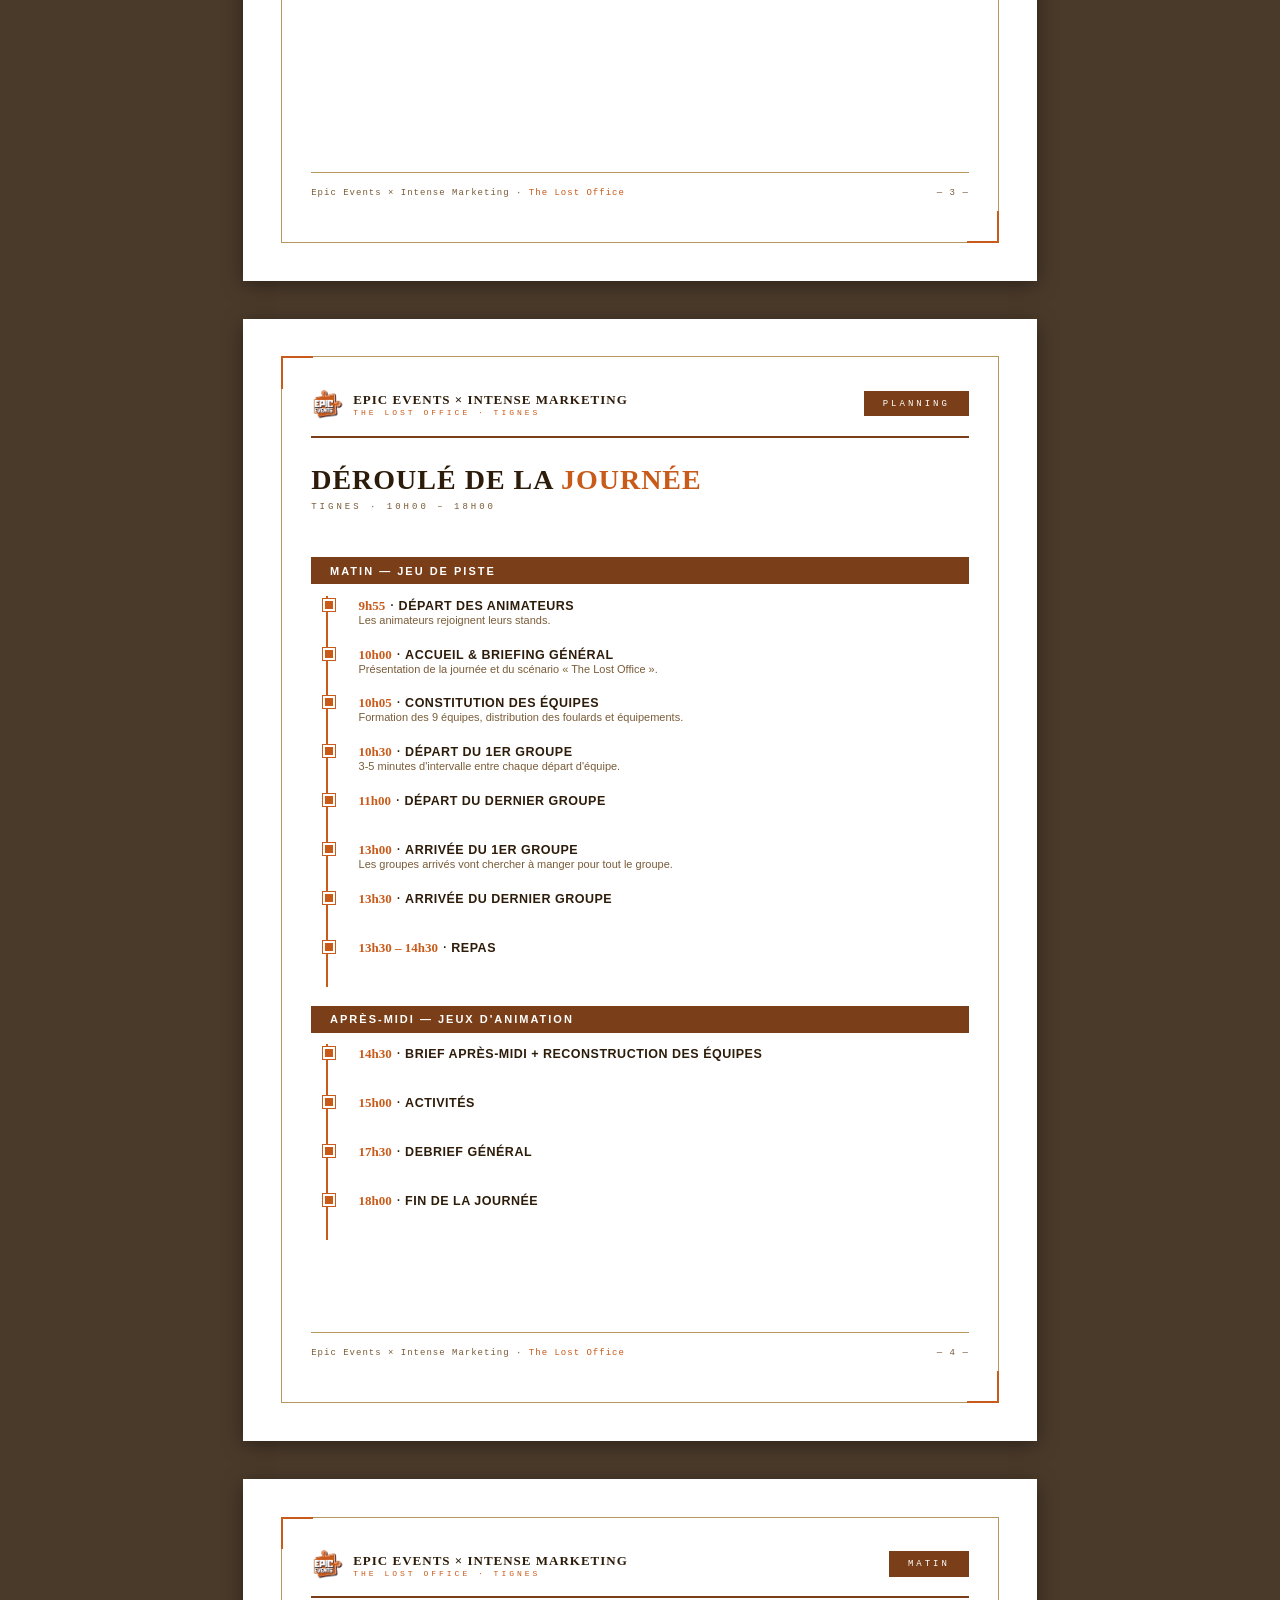
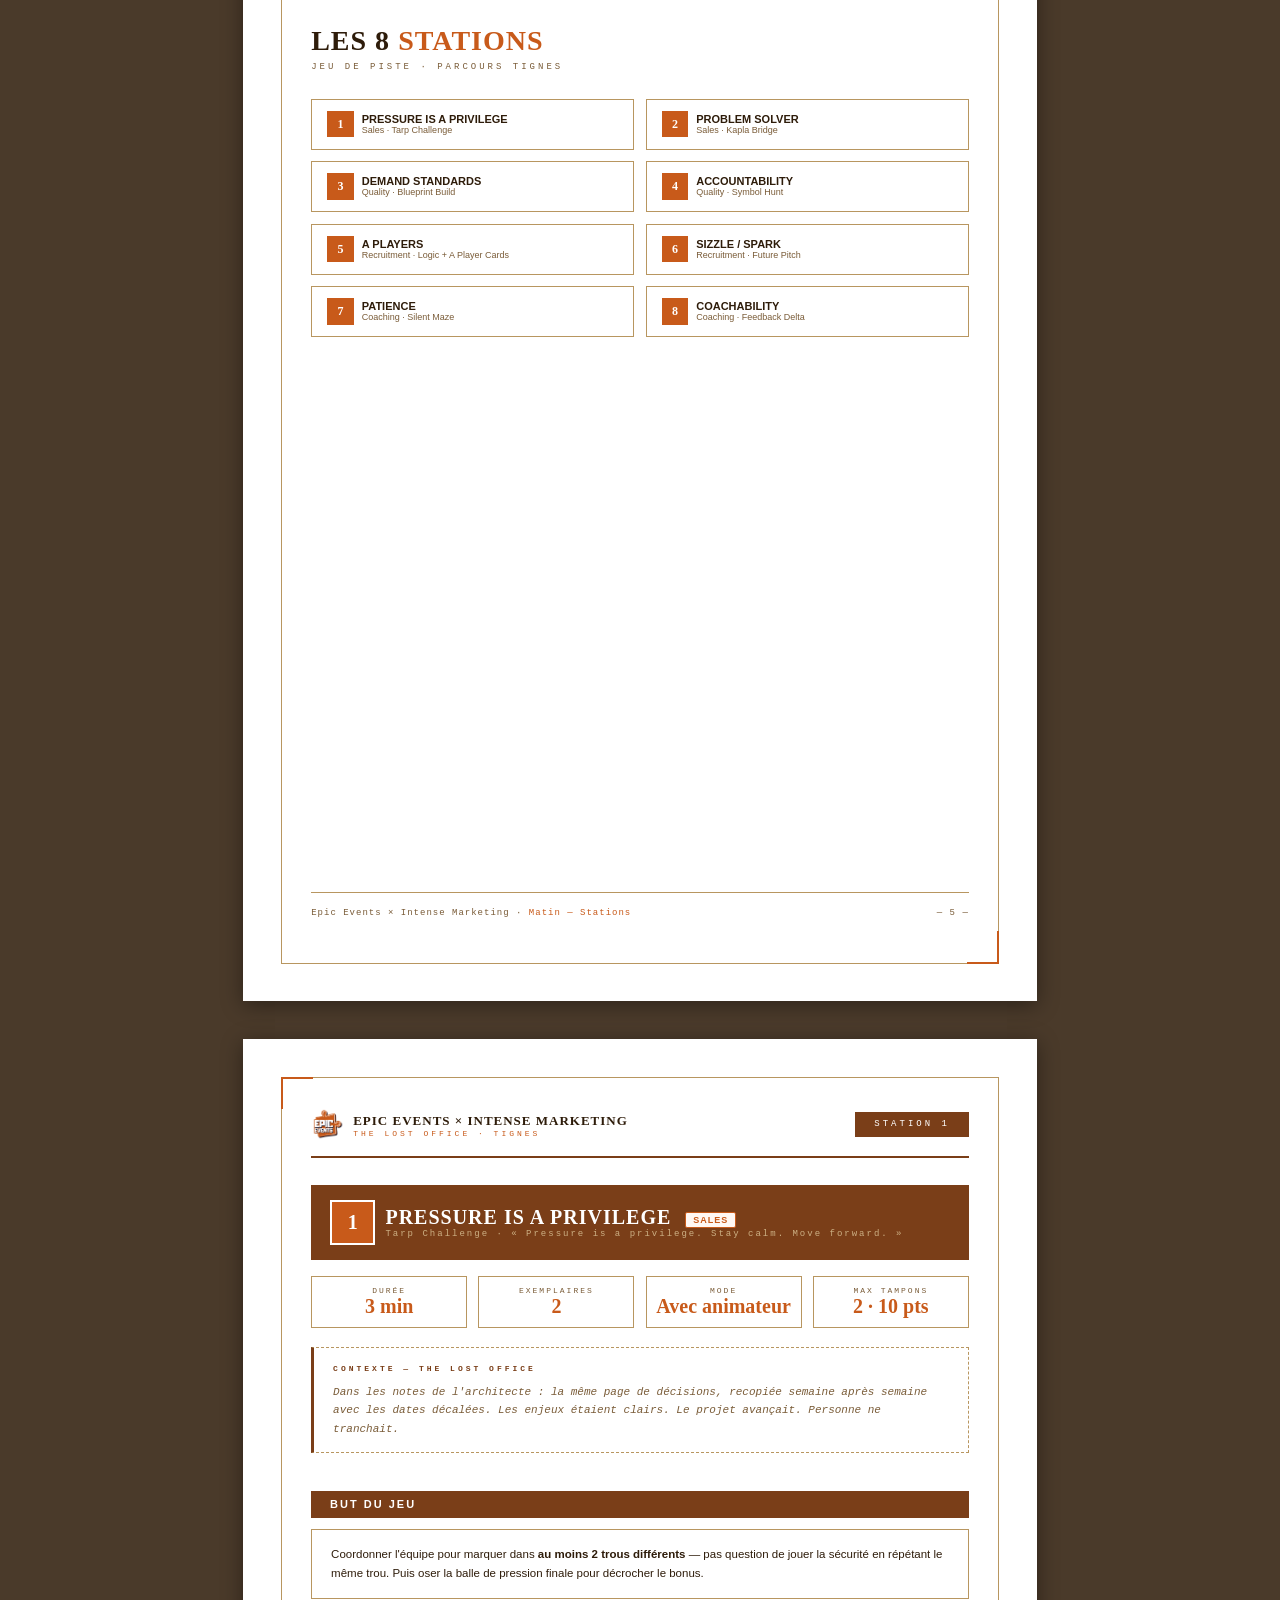
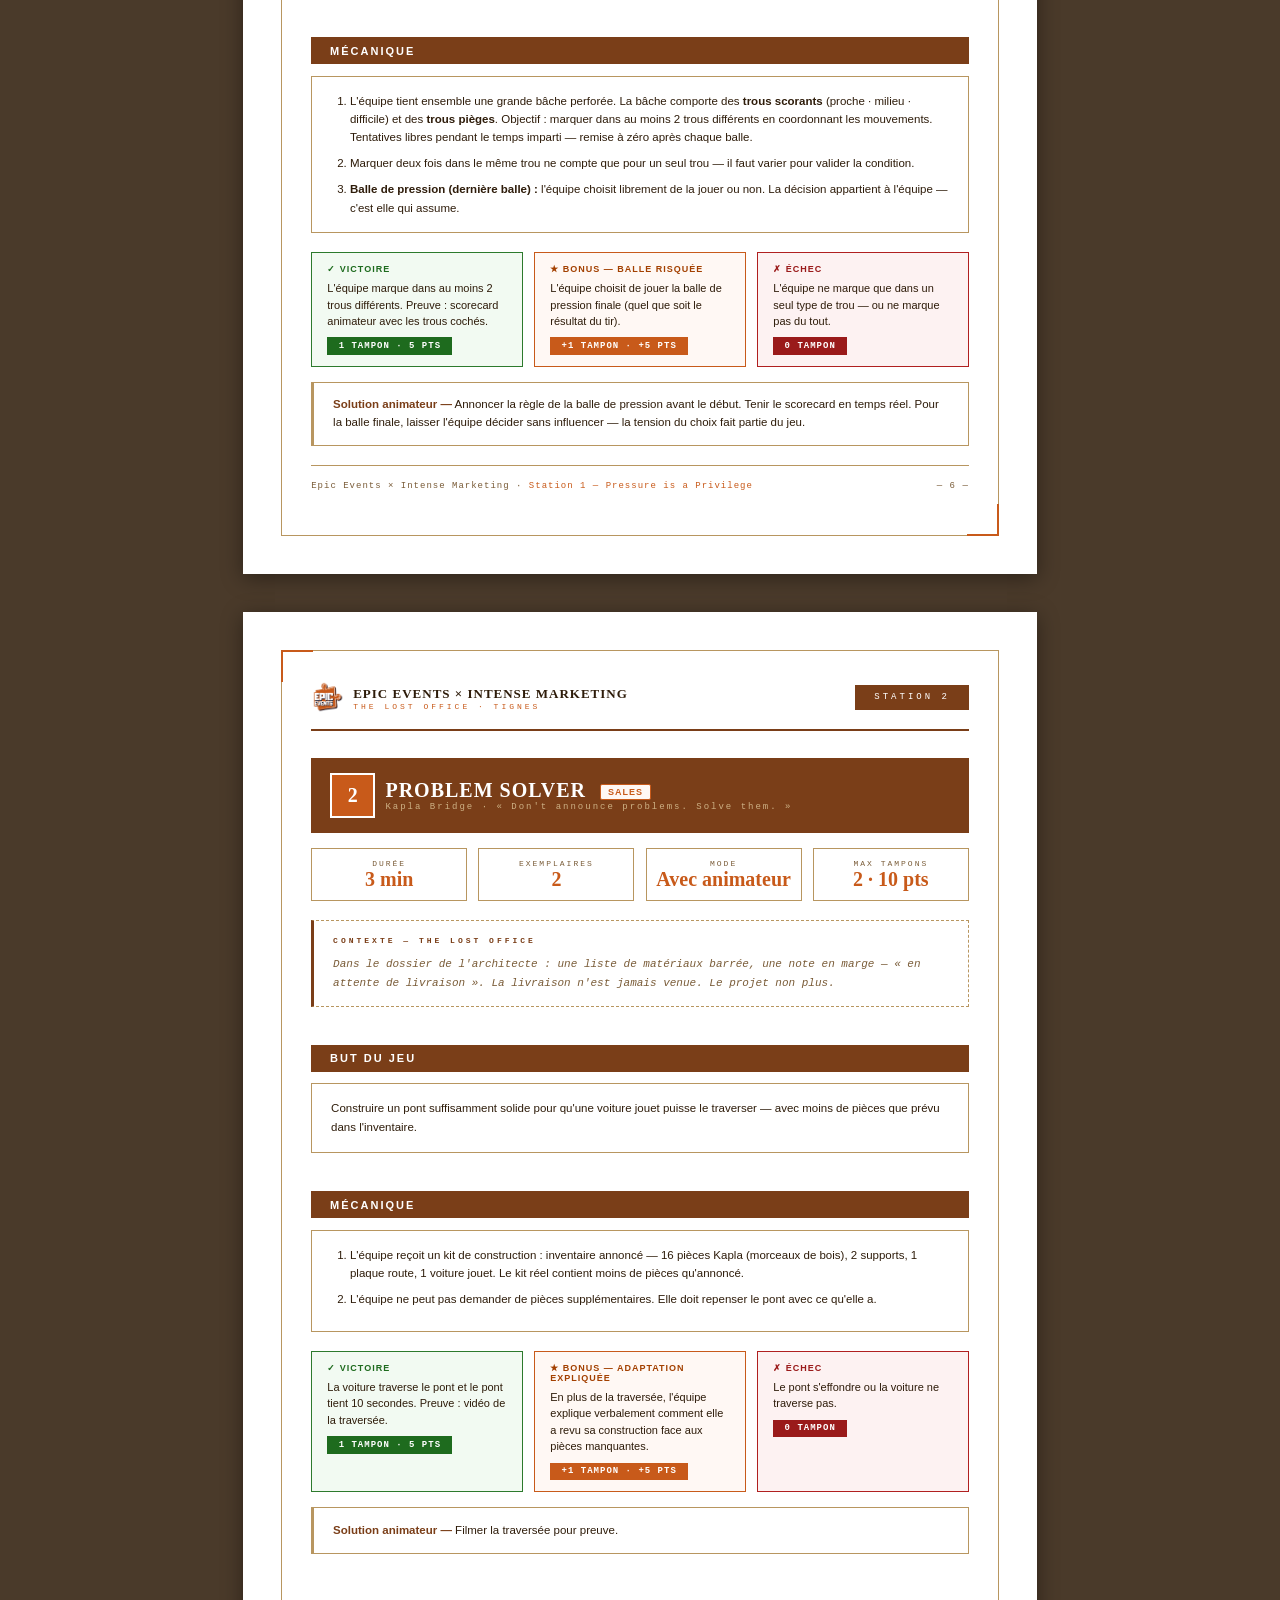
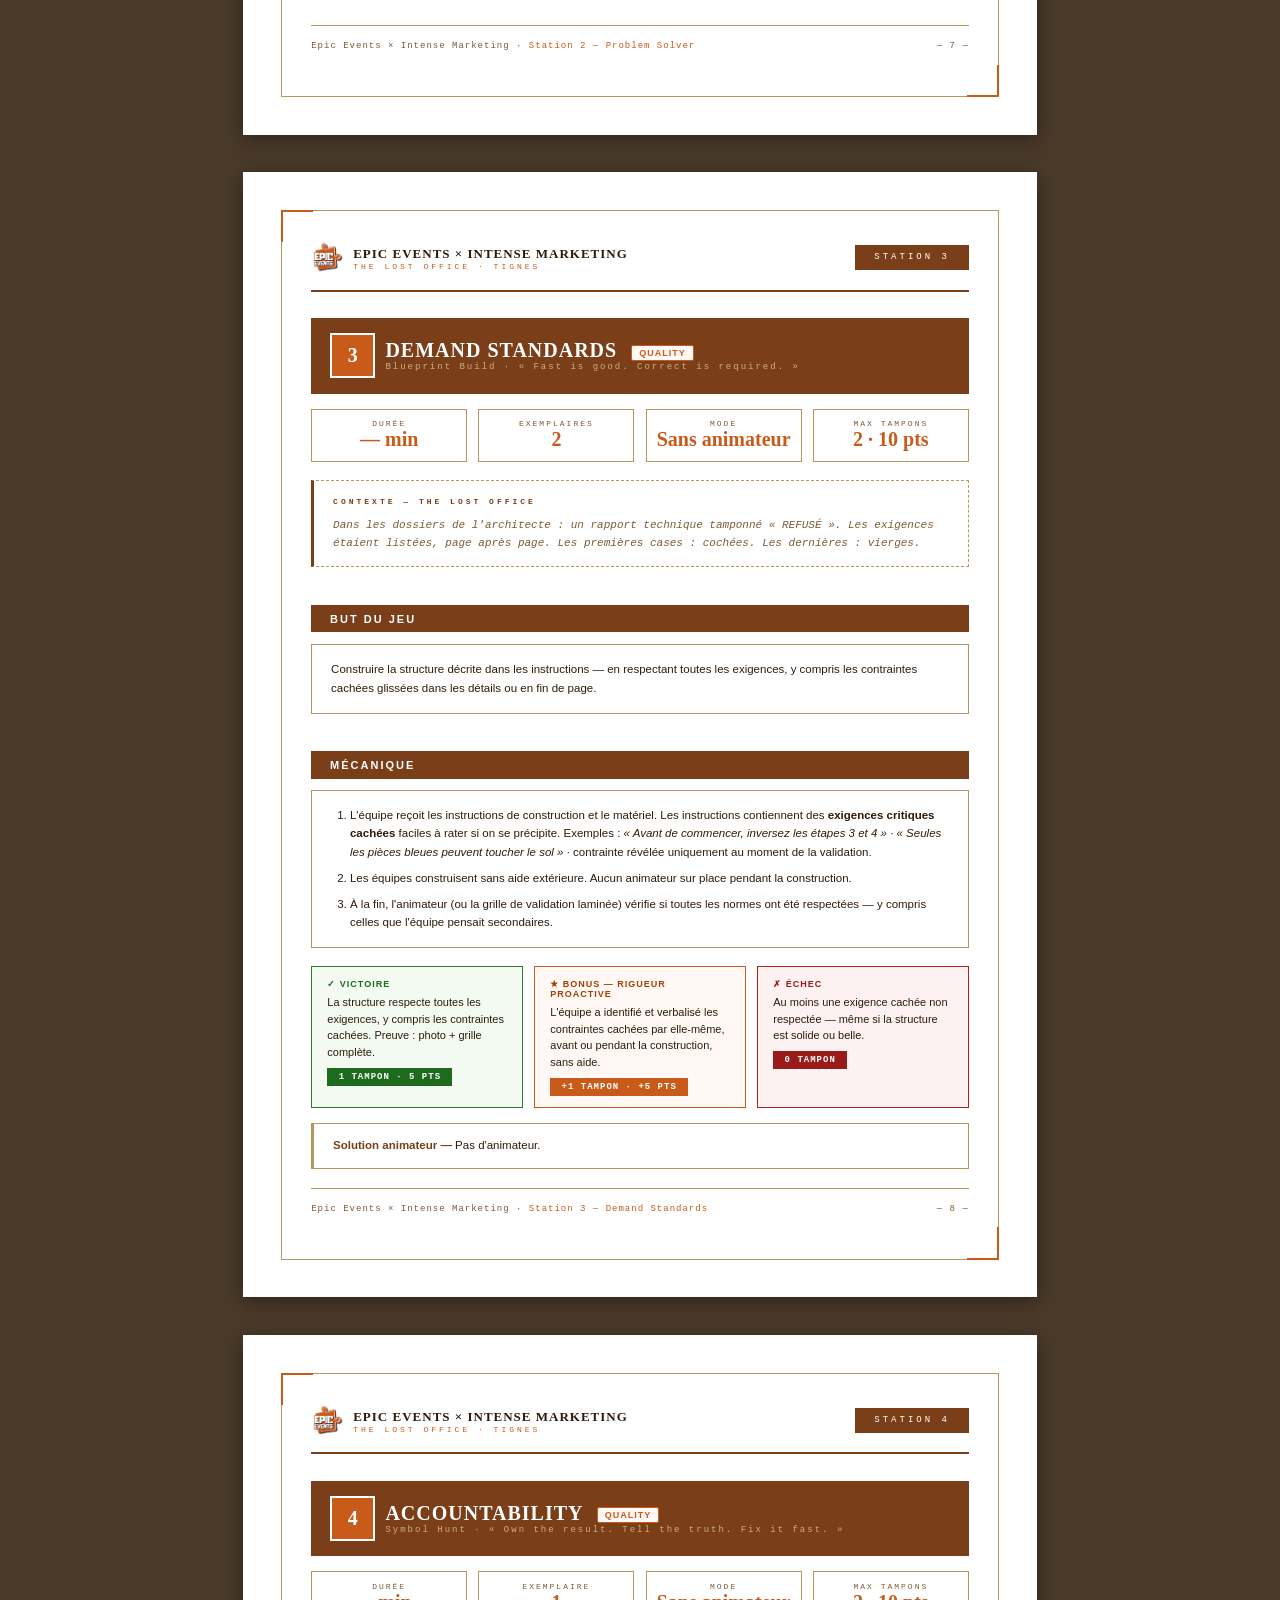
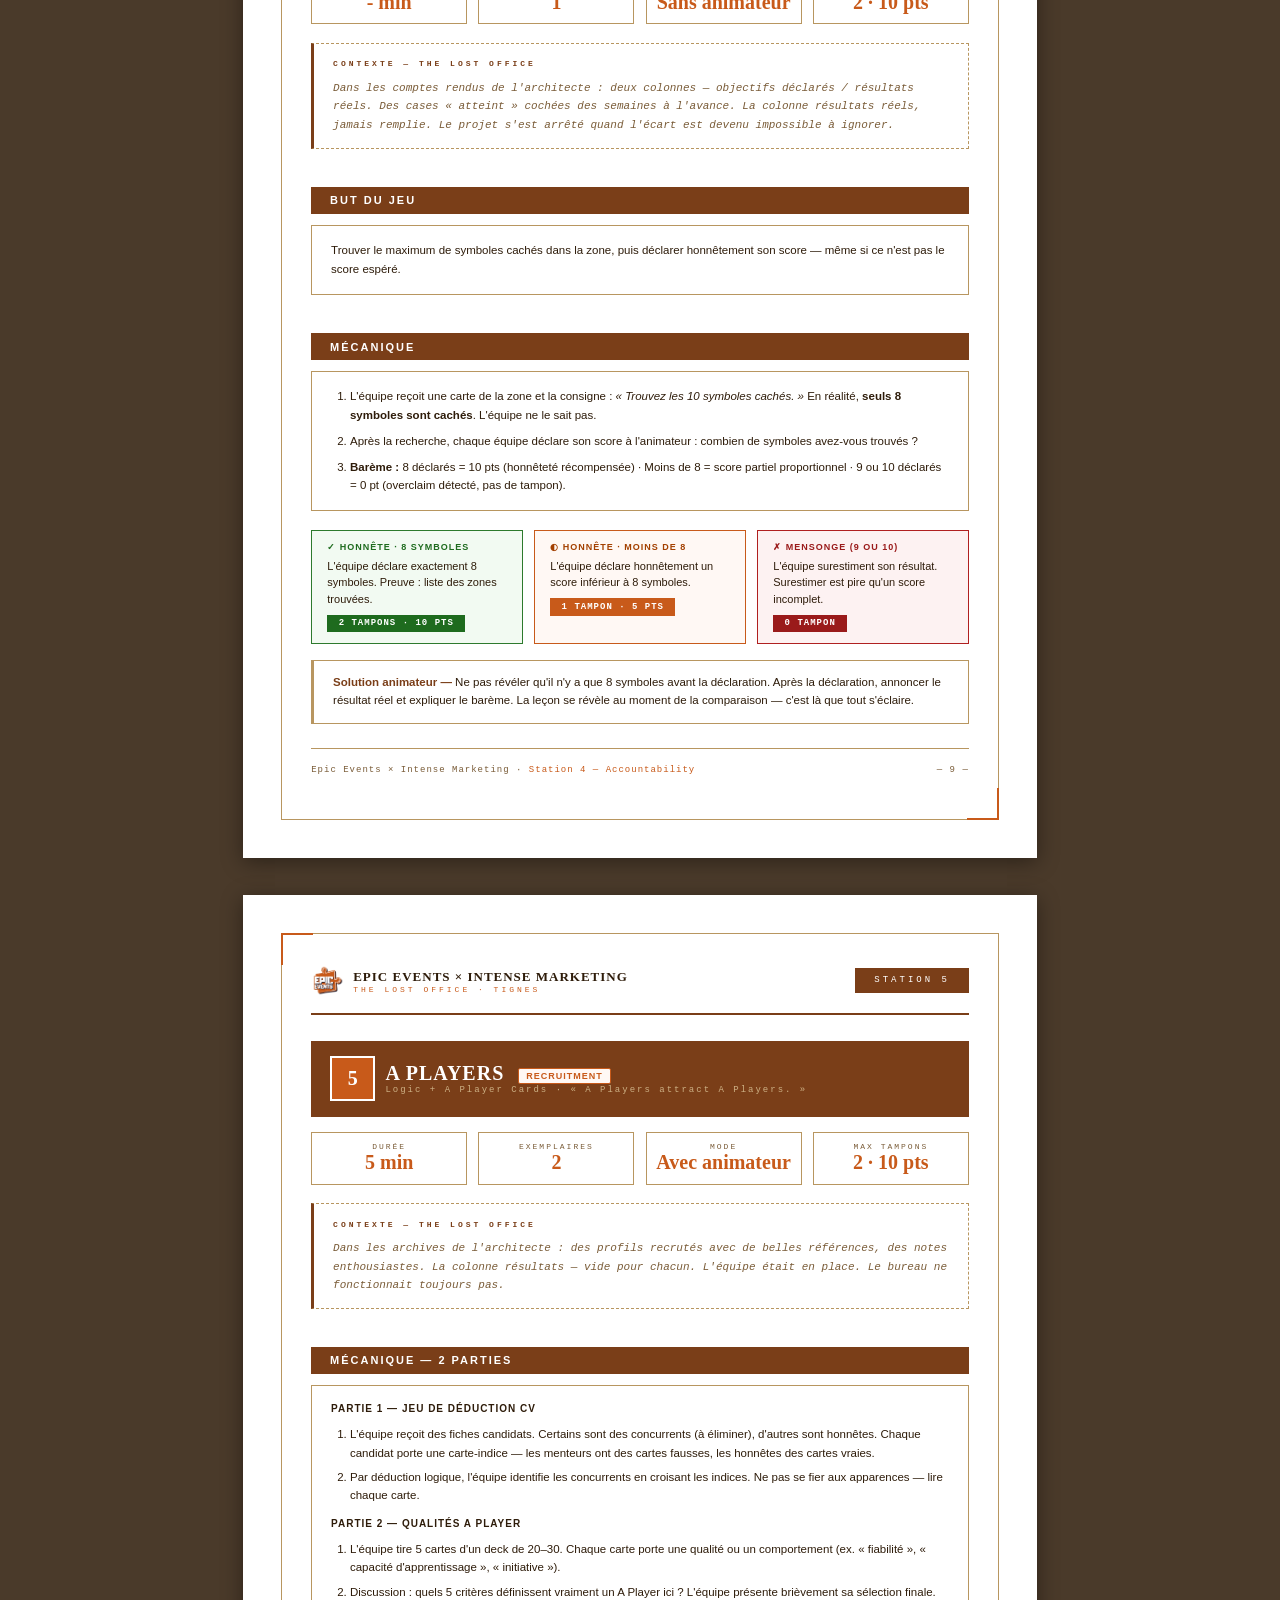
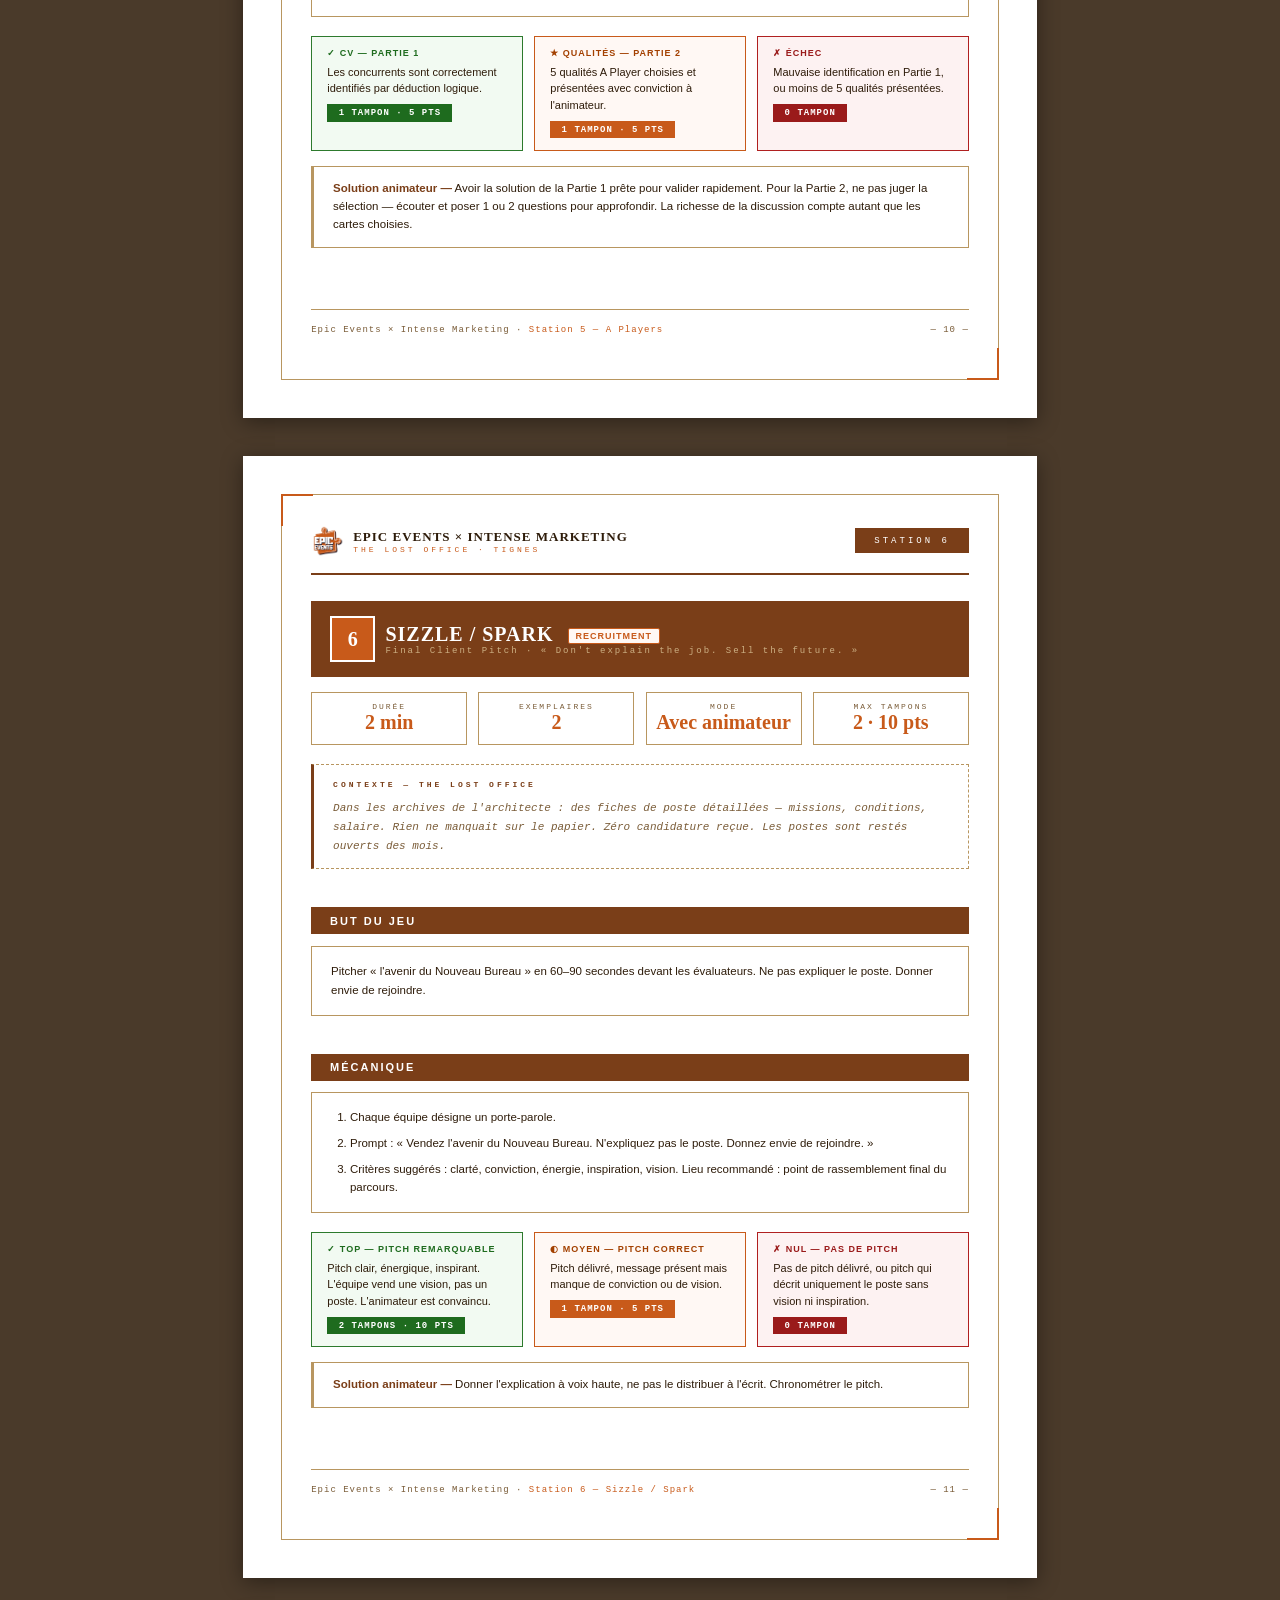
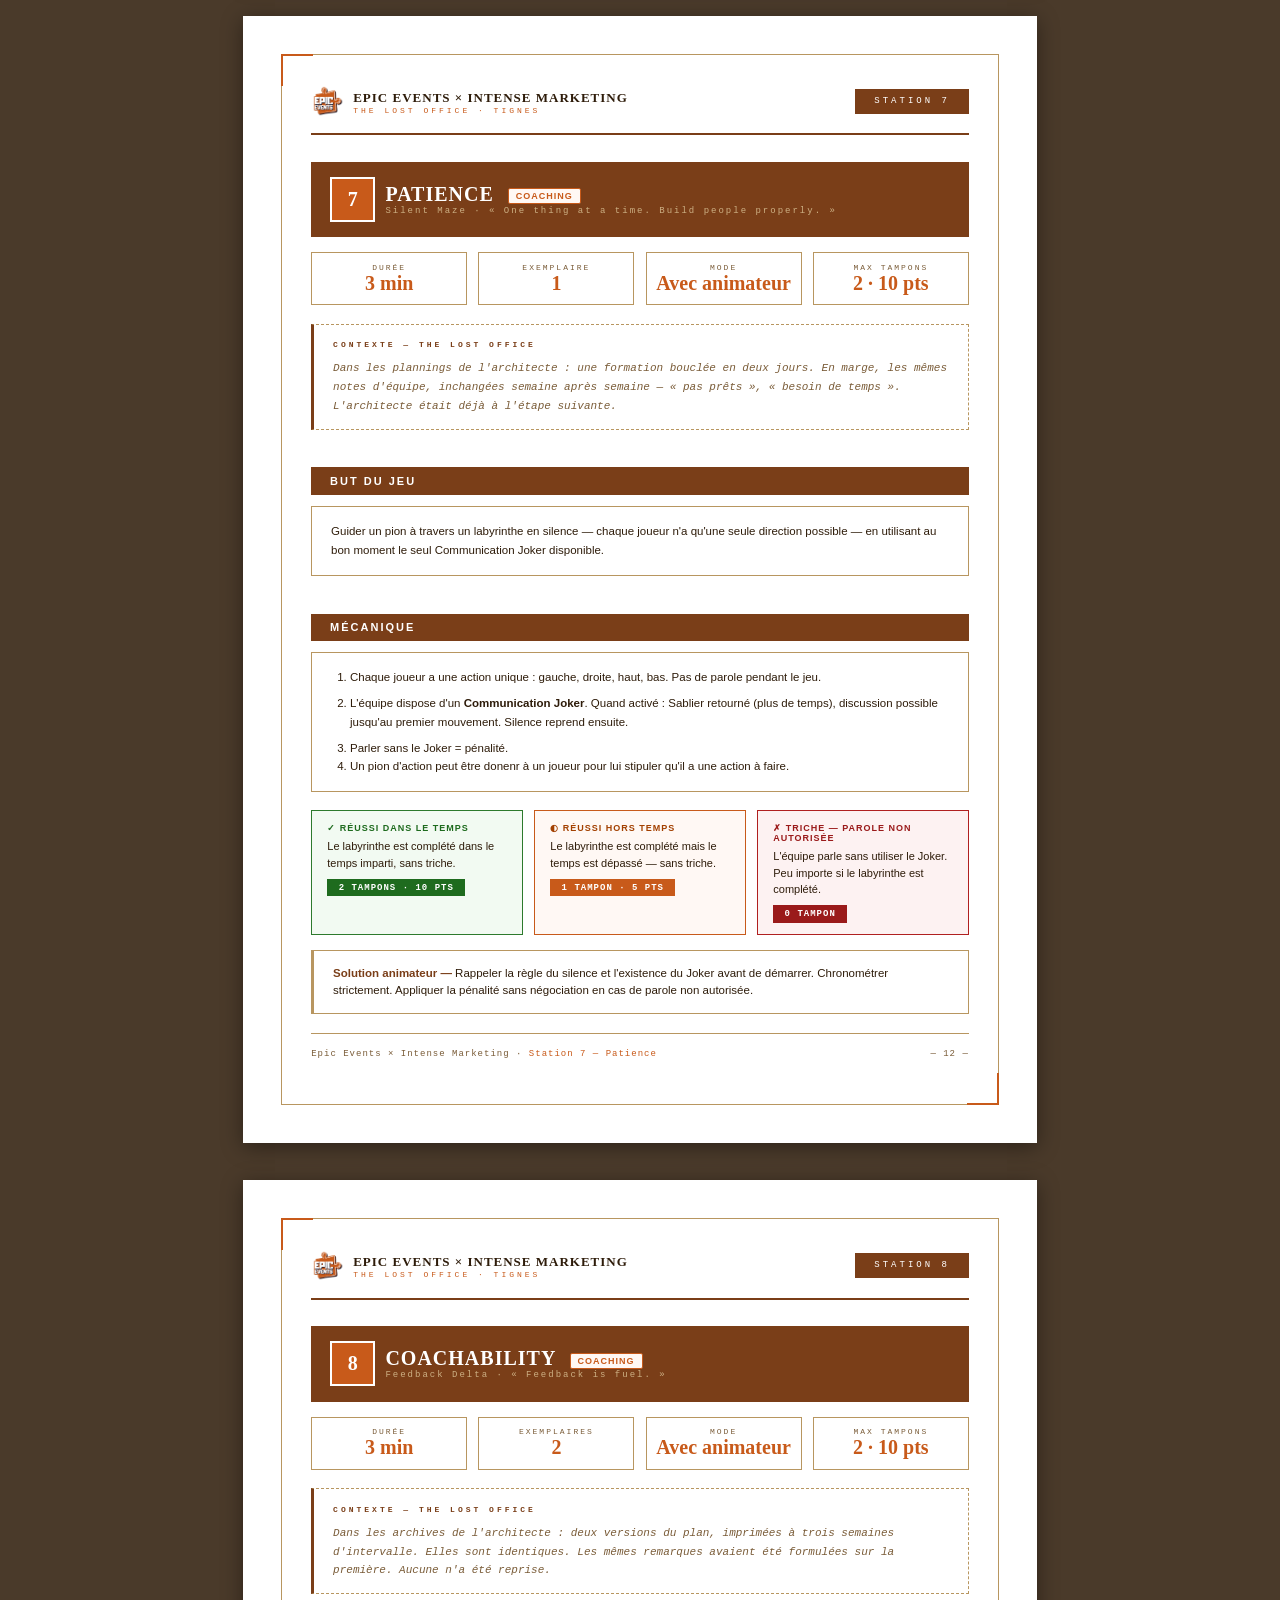
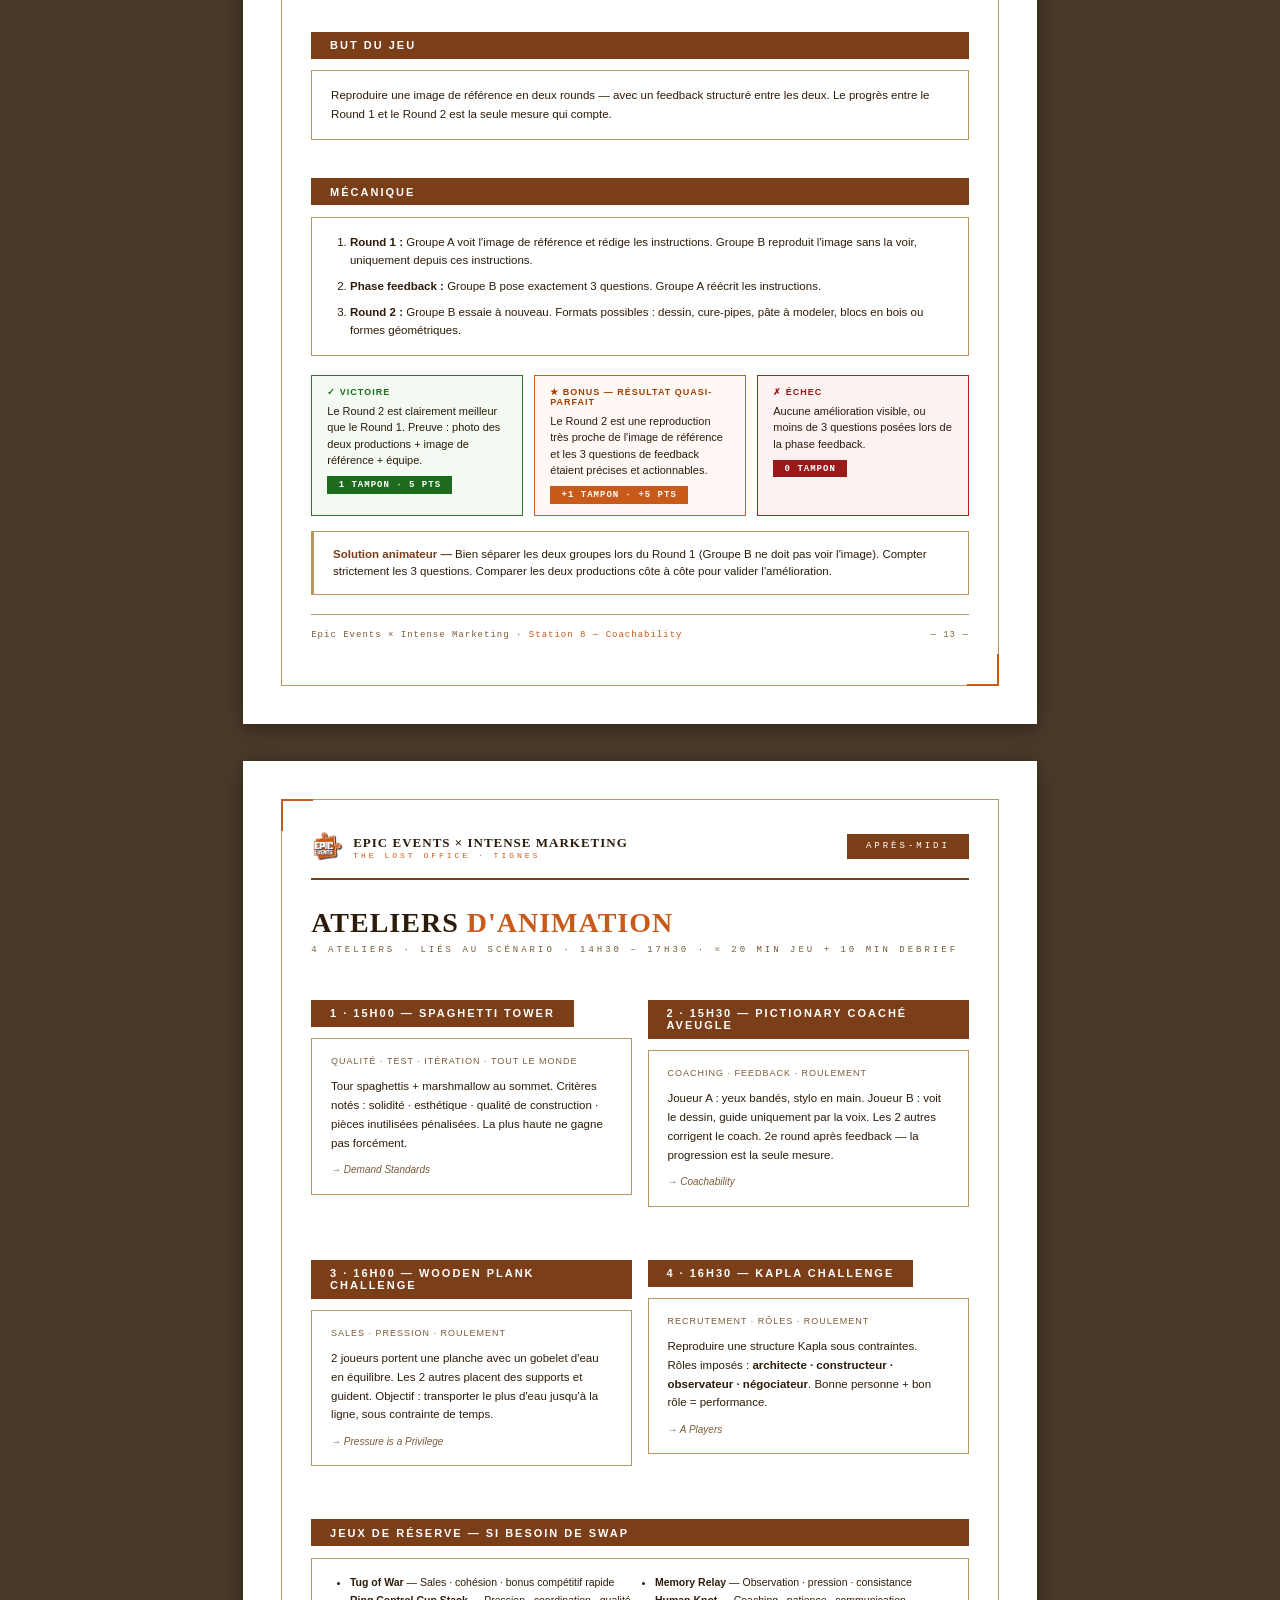
==== commit 808cd561: "St1: victory = 2 different holes scored (not score >150) Encourages risk-taking and variety over saf" ====
--- a/intense-marketing/docs/kit-animateur.html
+++ b/intense-marketing/docs/kit-animateur.html
@@ -191,20 +191,20 @@
   </div>
   <div class="sec">But du jeu</div>
   <div class="field"><div class="field-b">
-    <p>Coordonner l'équipe pour guider des balles dans les trous scorants d'une bâche collective, puis choisir de jouer — ou non — la balle de pression finale pour maximiser le score.</p>
+    <p>Coordonner l'équipe pour marquer dans <strong>au moins 2 trous différents</strong> — pas question de jouer la sécurité en répétant le même trou. Puis oser la balle de pression finale pour décrocher le bonus.</p>
   </div></div>
   <div class="sec">Mécanique</div>
   <div class="field"><div class="field-b">
     <ol style="margin:0;padding-left:5mm">
-      <li style="font-size:11.5px;line-height:1.6;margin-bottom:2mm">L'équipe tient ensemble une grande bâche perforée. La bâche comporte des <strong>trous scorants</strong> (proche 10 pts · milieu 50 pts · difficile 100 pts) et des <strong>trous pièges</strong> (0 pt). Objectif : guider les balles dans les trous scorants en coordonnant les mouvements. Tentatives libres pendant le temps imparti — remise à zéro au point de départ après chaque balle.</li>
-      <li style="font-size:11.5px;line-height:1.6;margin-bottom:2mm">L'équipe accumule son score au fil des balles réussies.</li>
-      <li style="font-size:11.5px;line-height:1.6"><strong>Balle de pression (dernière balle) :</strong> l'équipe choisit librement — viser le trou difficile <em>double</em> les points de cette balle, mais rater coûte la <em>moitié du score accumulé</em>. La décision appartient à l'équipe.</li>
+      <li style="font-size:11.5px;line-height:1.6;margin-bottom:2mm">L'équipe tient ensemble une grande bâche perforée. La bâche comporte des <strong>trous scorants</strong> (proche · milieu · difficile) et des <strong>trous pièges</strong>. Objectif : marquer dans au moins 2 trous différents en coordonnant les mouvements. Tentatives libres pendant le temps imparti — remise à zéro après chaque balle.</li>
+      <li style="font-size:11.5px;line-height:1.6;margin-bottom:2mm">Marquer deux fois dans le même trou ne compte que pour un seul trou — il faut varier pour valider la condition.</li>
+      <li style="font-size:11.5px;line-height:1.6"><strong>Balle de pression (dernière balle) :</strong> l'équipe choisit librement de la jouer ou non. La décision appartient à l'équipe — c'est elle qui assume.</li>
     </ol>
   </div></div>
   <div class="conds conds-3">
-    <div class="cond cond--win"><div class="k">✓ Victoire</div><p>Score final &gt;150. Preuve : scorecard + photo d'équipe.</p><span class="stamps">1 tampon · 5 pts</span></div>
-    <div class="cond cond--bonus"><div class="k">★ Bonus — Balle risquée</div><p>L'équipe choisit de jouer la balle de pression (quel que soit le résultat du tir).</p><span class="stamps">+1 tampon · +5 pts</span></div>
-    <div class="cond cond--fail"><div class="k">✗ Échec</div><p>Score nul ou refus de jouer la balle de pression.</p><span class="stamps">0 tampon</span></div>
+    <div class="cond cond--win"><div class="k">✓ Victoire</div><p>L'équipe marque dans au moins 2 trous différents. Preuve : scorecard animateur avec les trous cochés.</p><span class="stamps">1 tampon · 5 pts</span></div>
+    <div class="cond cond--bonus"><div class="k">★ Bonus — Balle risquée</div><p>L'équipe choisit de jouer la balle de pression finale (quel que soit le résultat du tir).</p><span class="stamps">+1 tampon · +5 pts</span></div>
+    <div class="cond cond--fail"><div class="k">✗ Échec</div><p>L'équipe ne marque que dans un seul type de trou — ou ne marque pas du tout.</p><span class="stamps">0 tampon</span></div>
   </div>
   <div class="note"><b>Solution animateur —</b> Annoncer la règle de la balle de pression avant le début. Tenir le scorecard en temps réel. Pour la balle finale, laisser l'équipe décider sans influencer — la tension du choix fait partie du jeu.</div>
   <footer class="doc-foot"><span>Epic Events × Intense Marketing · <span class="accent">Station 1 — Pressure is a Privilege</span></span><span class="pn"></span></footer>
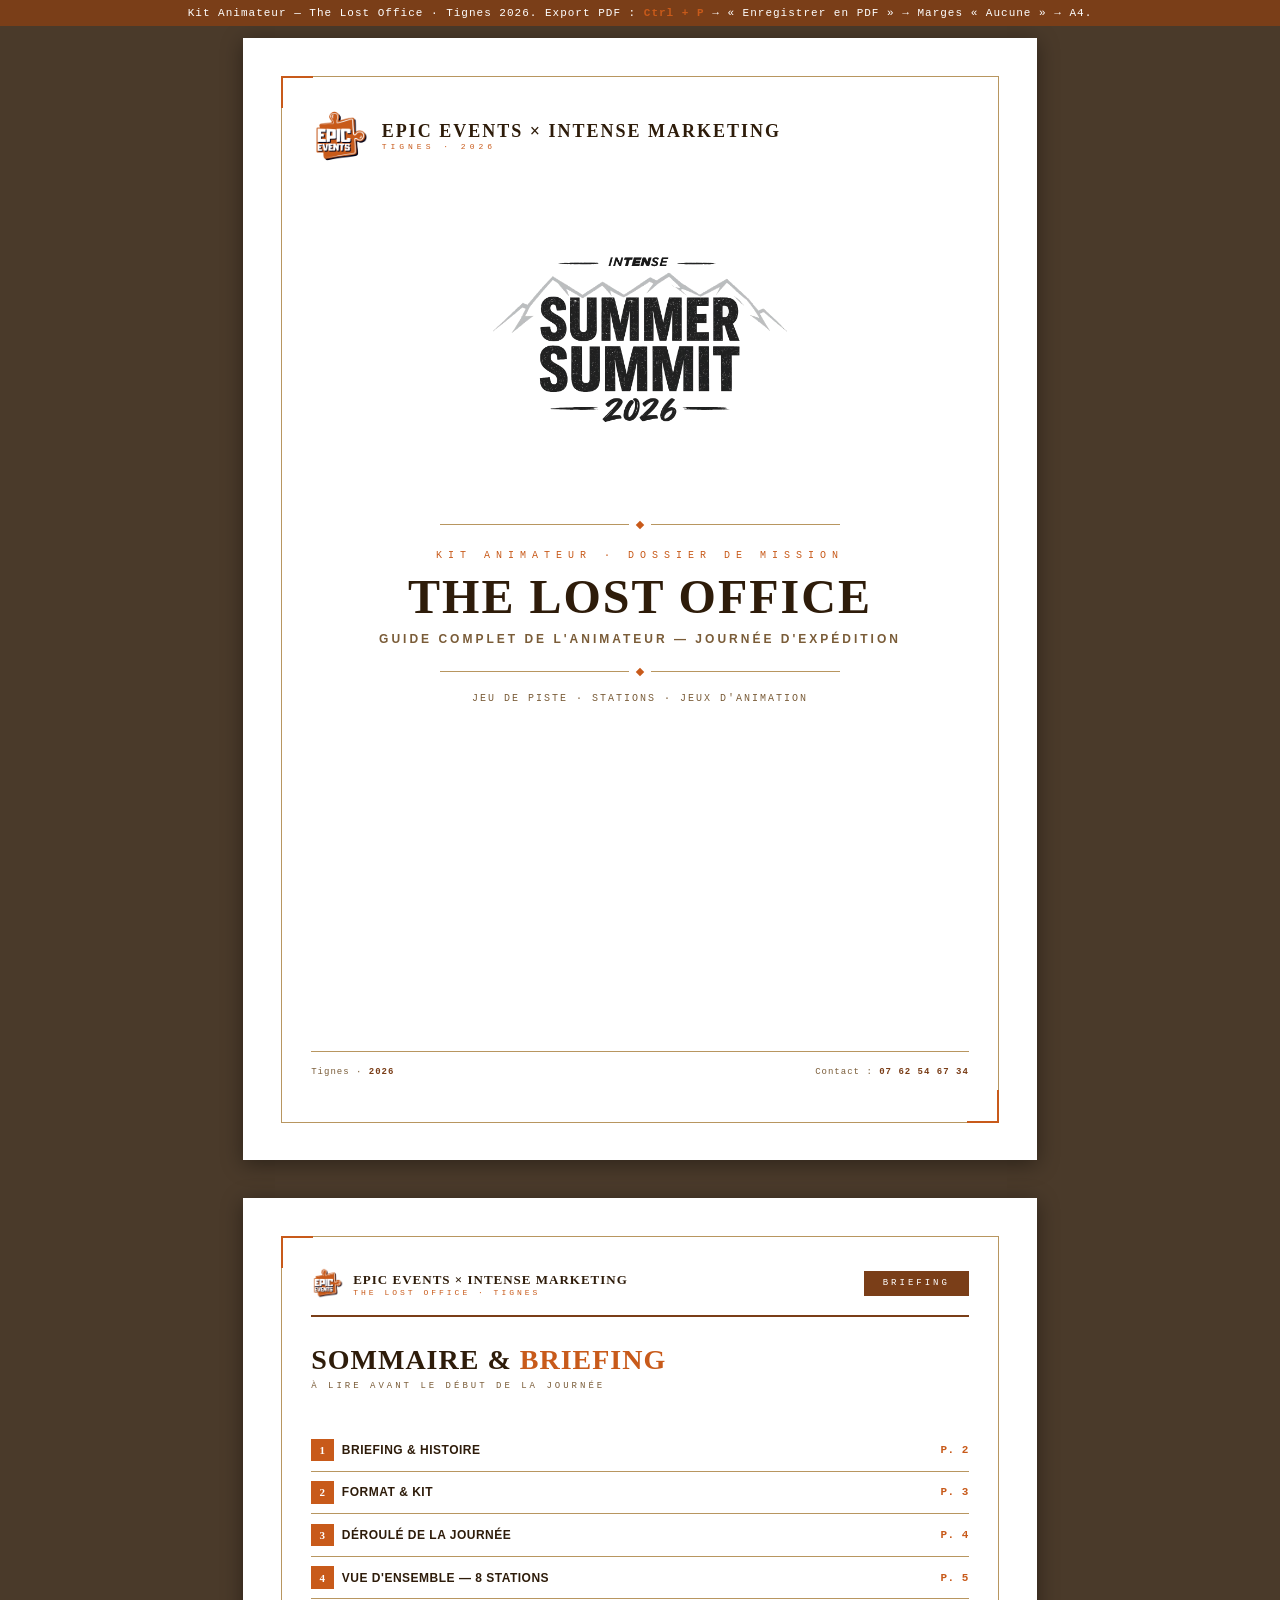
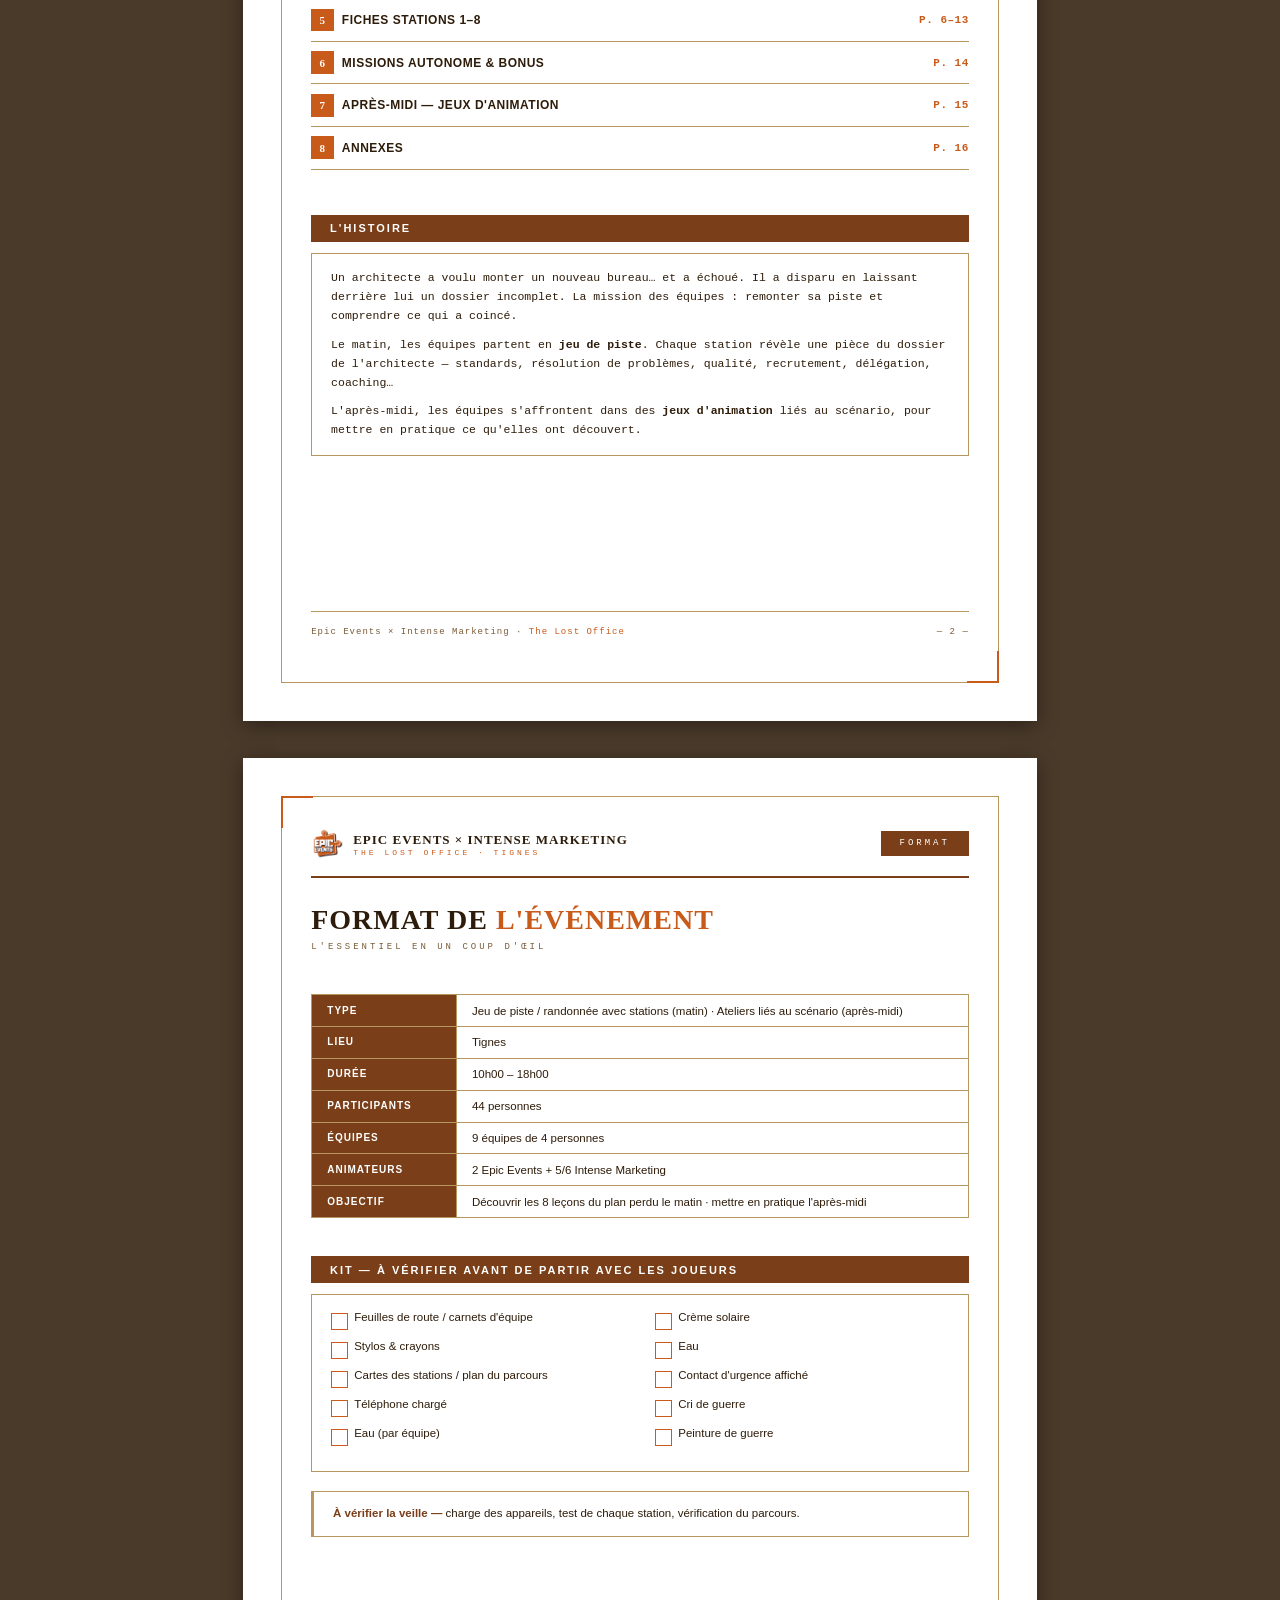
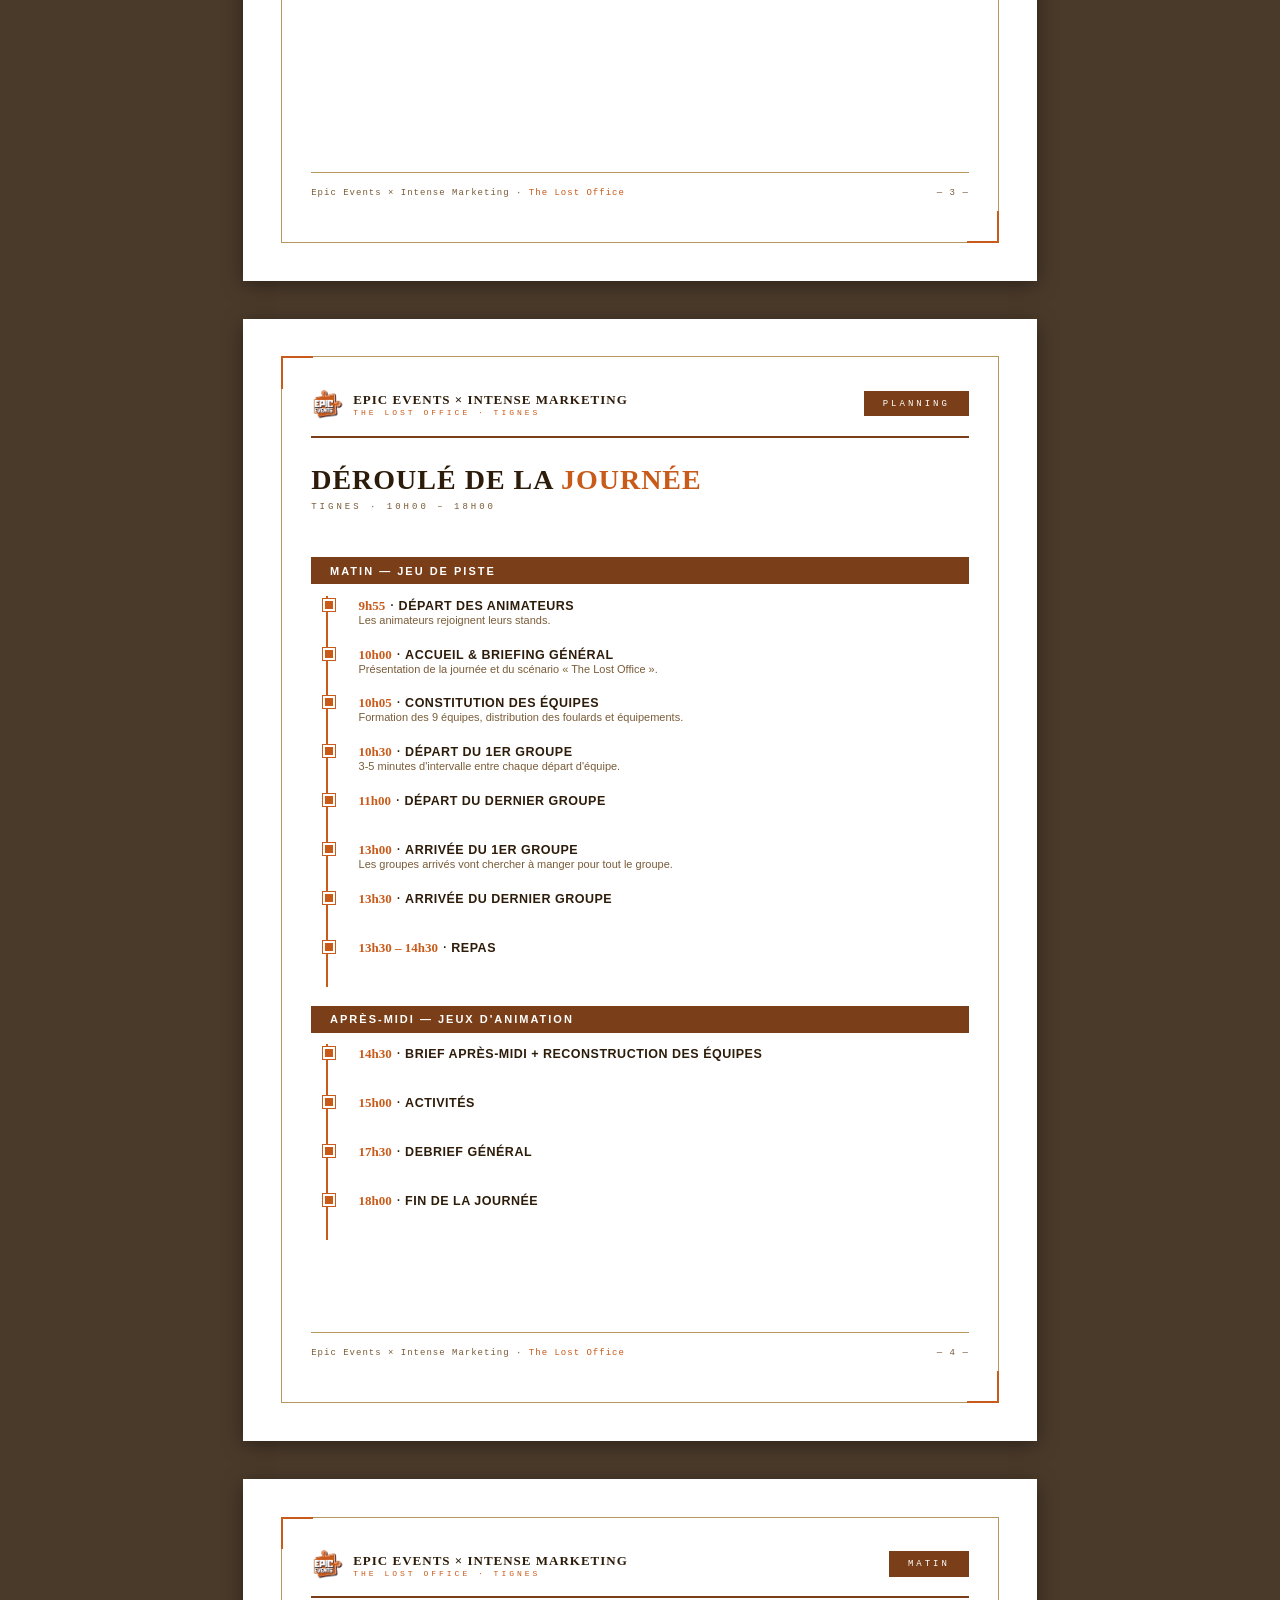
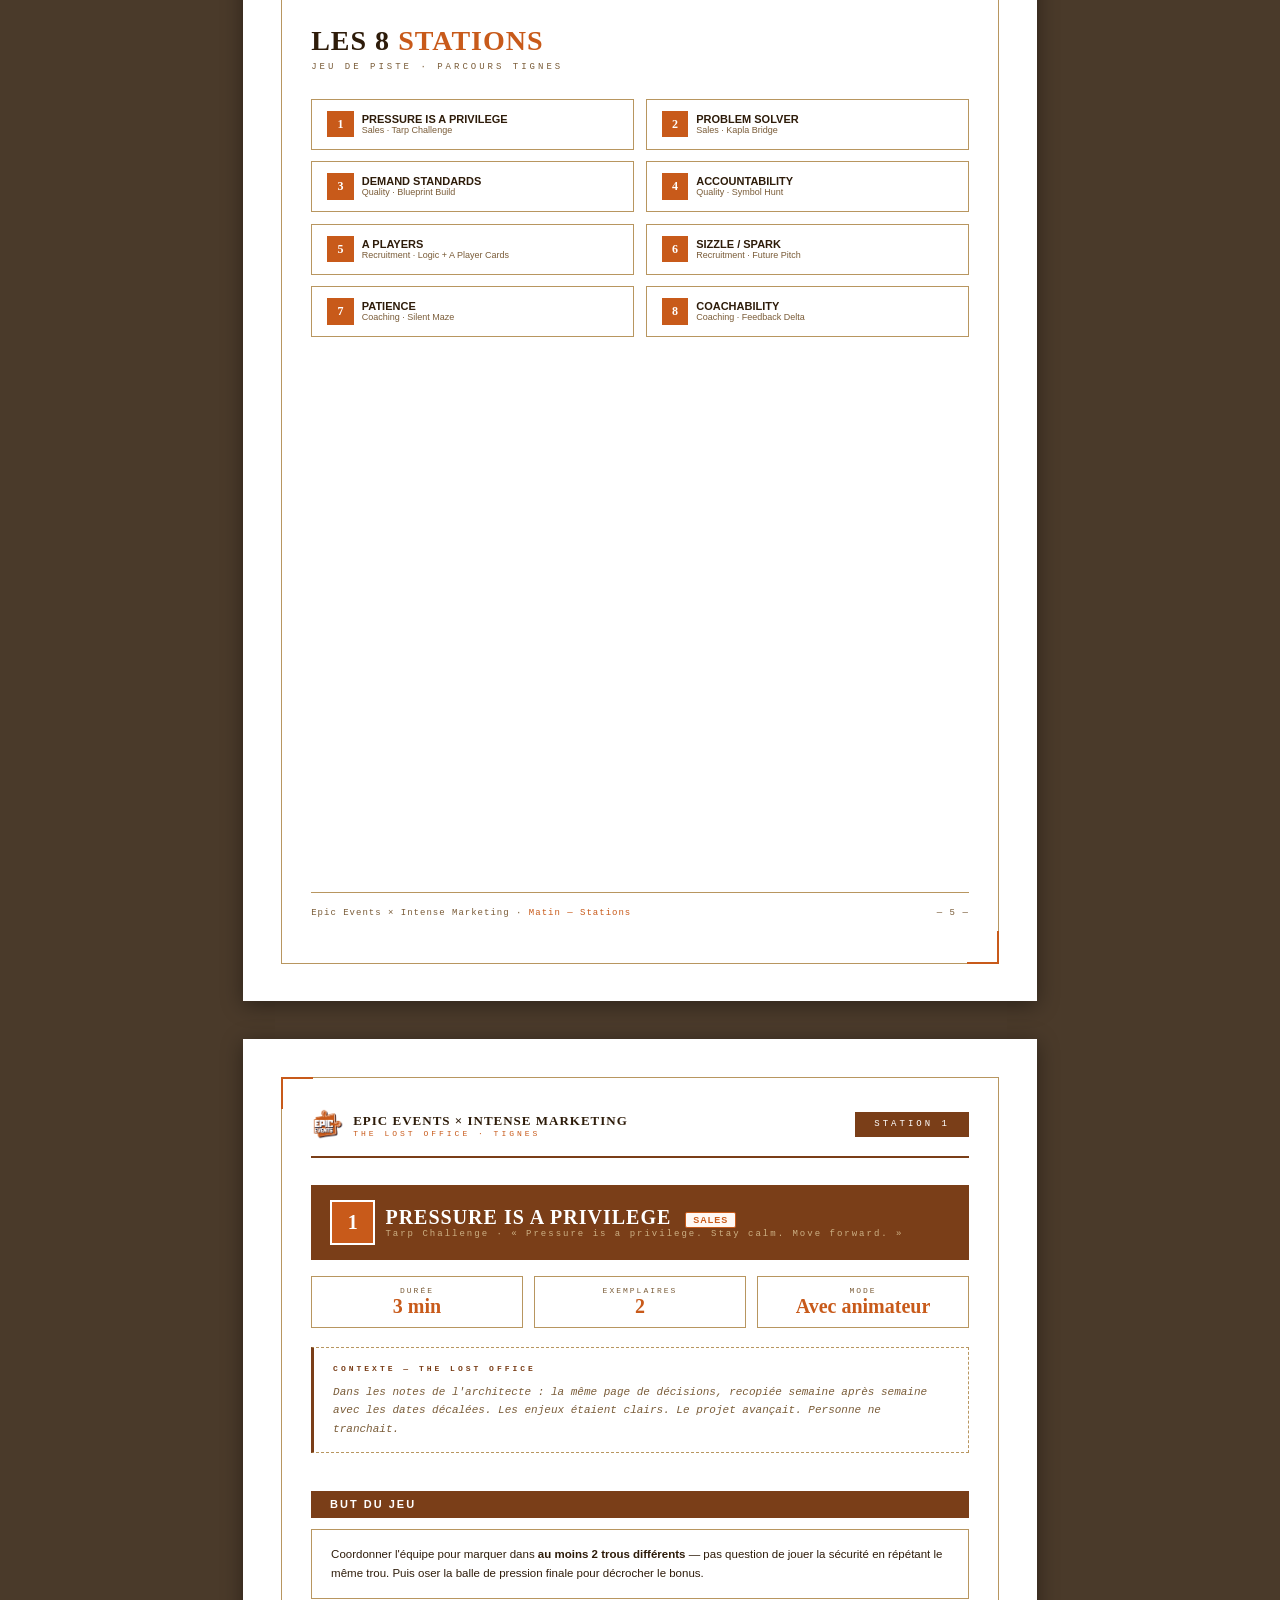
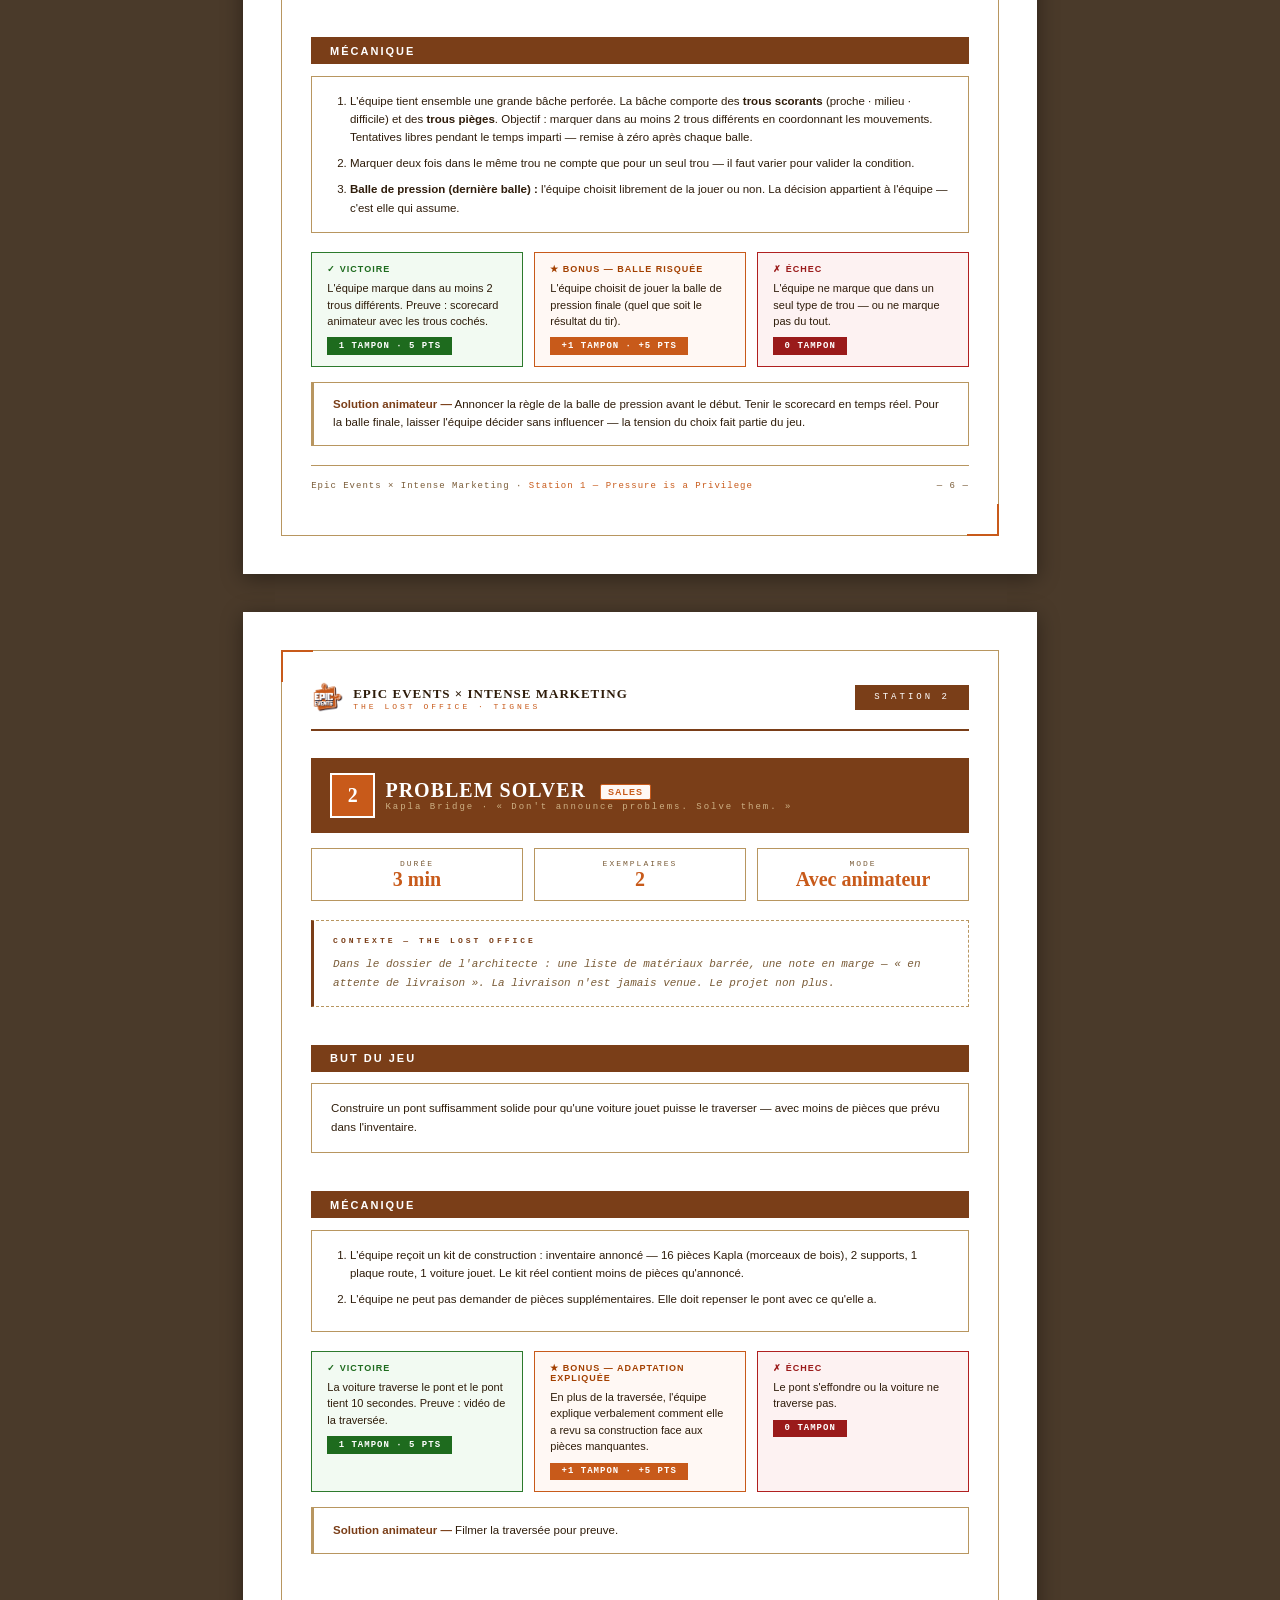
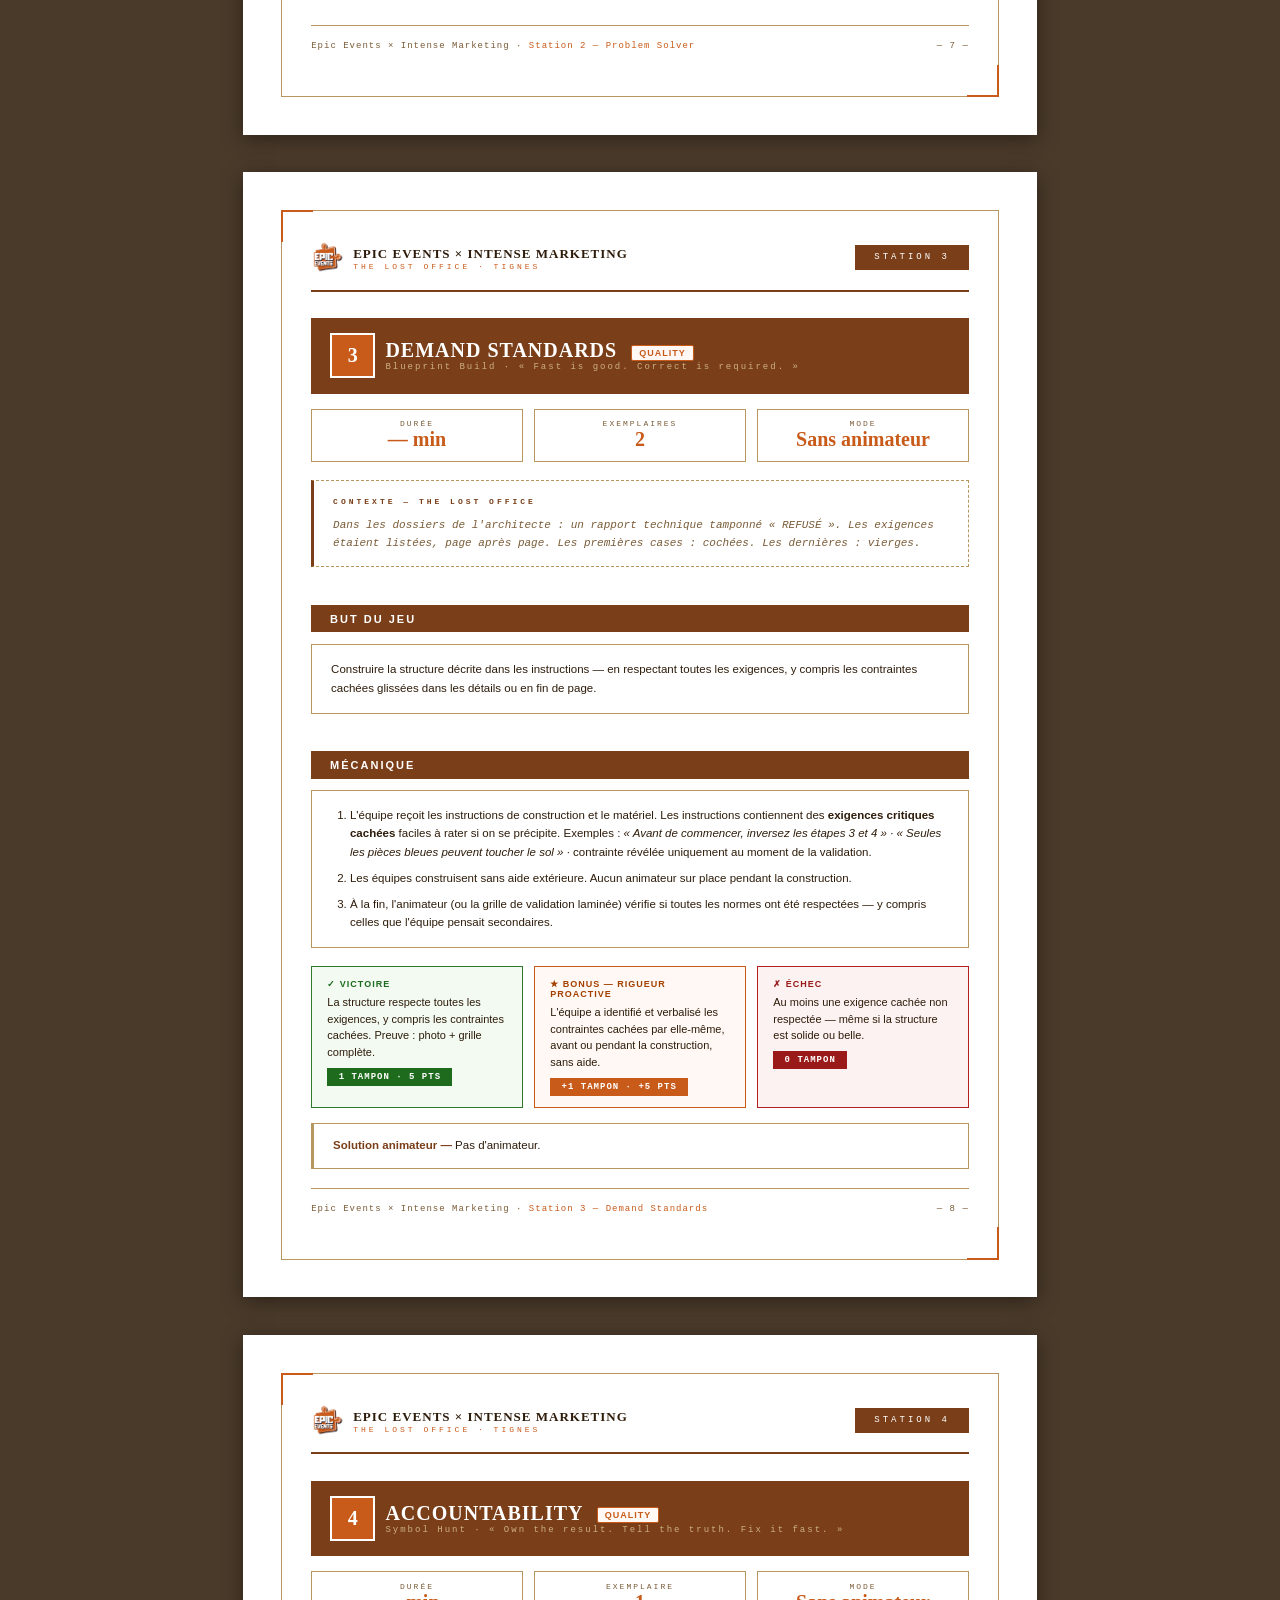
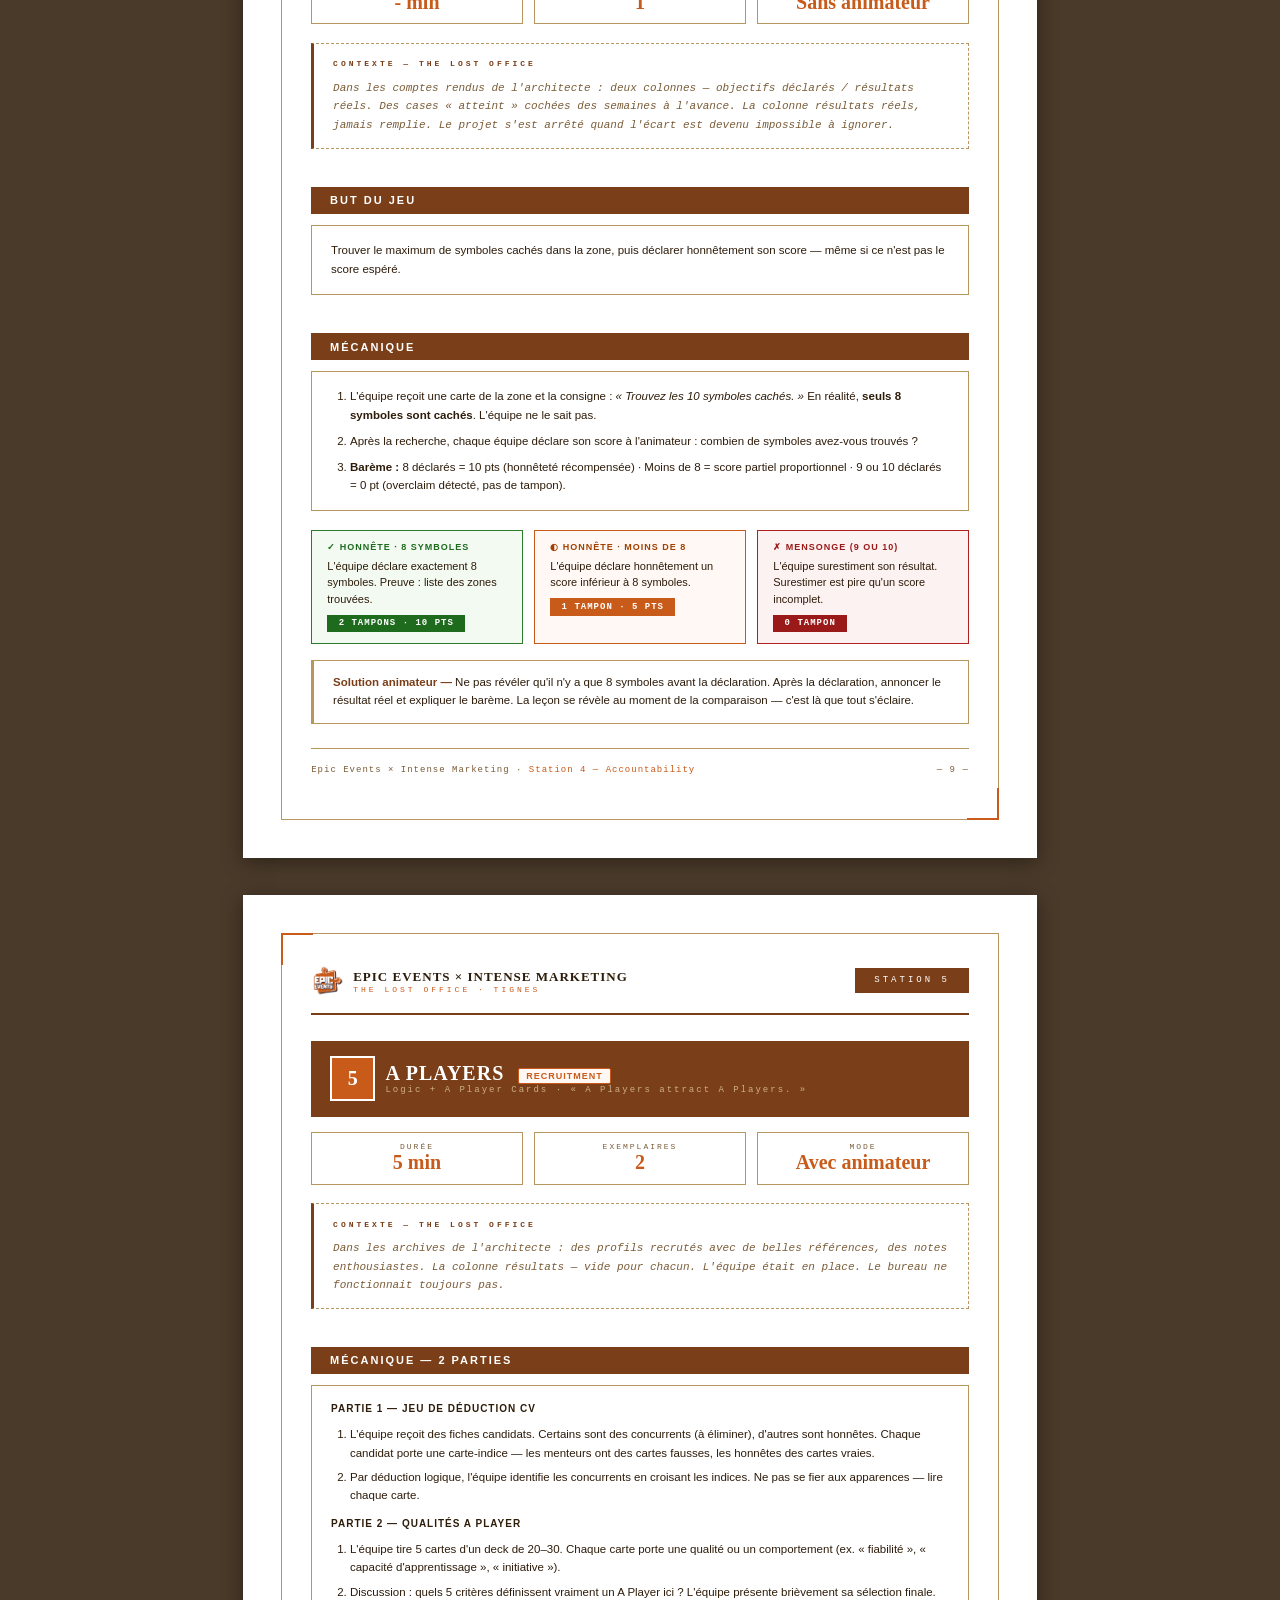
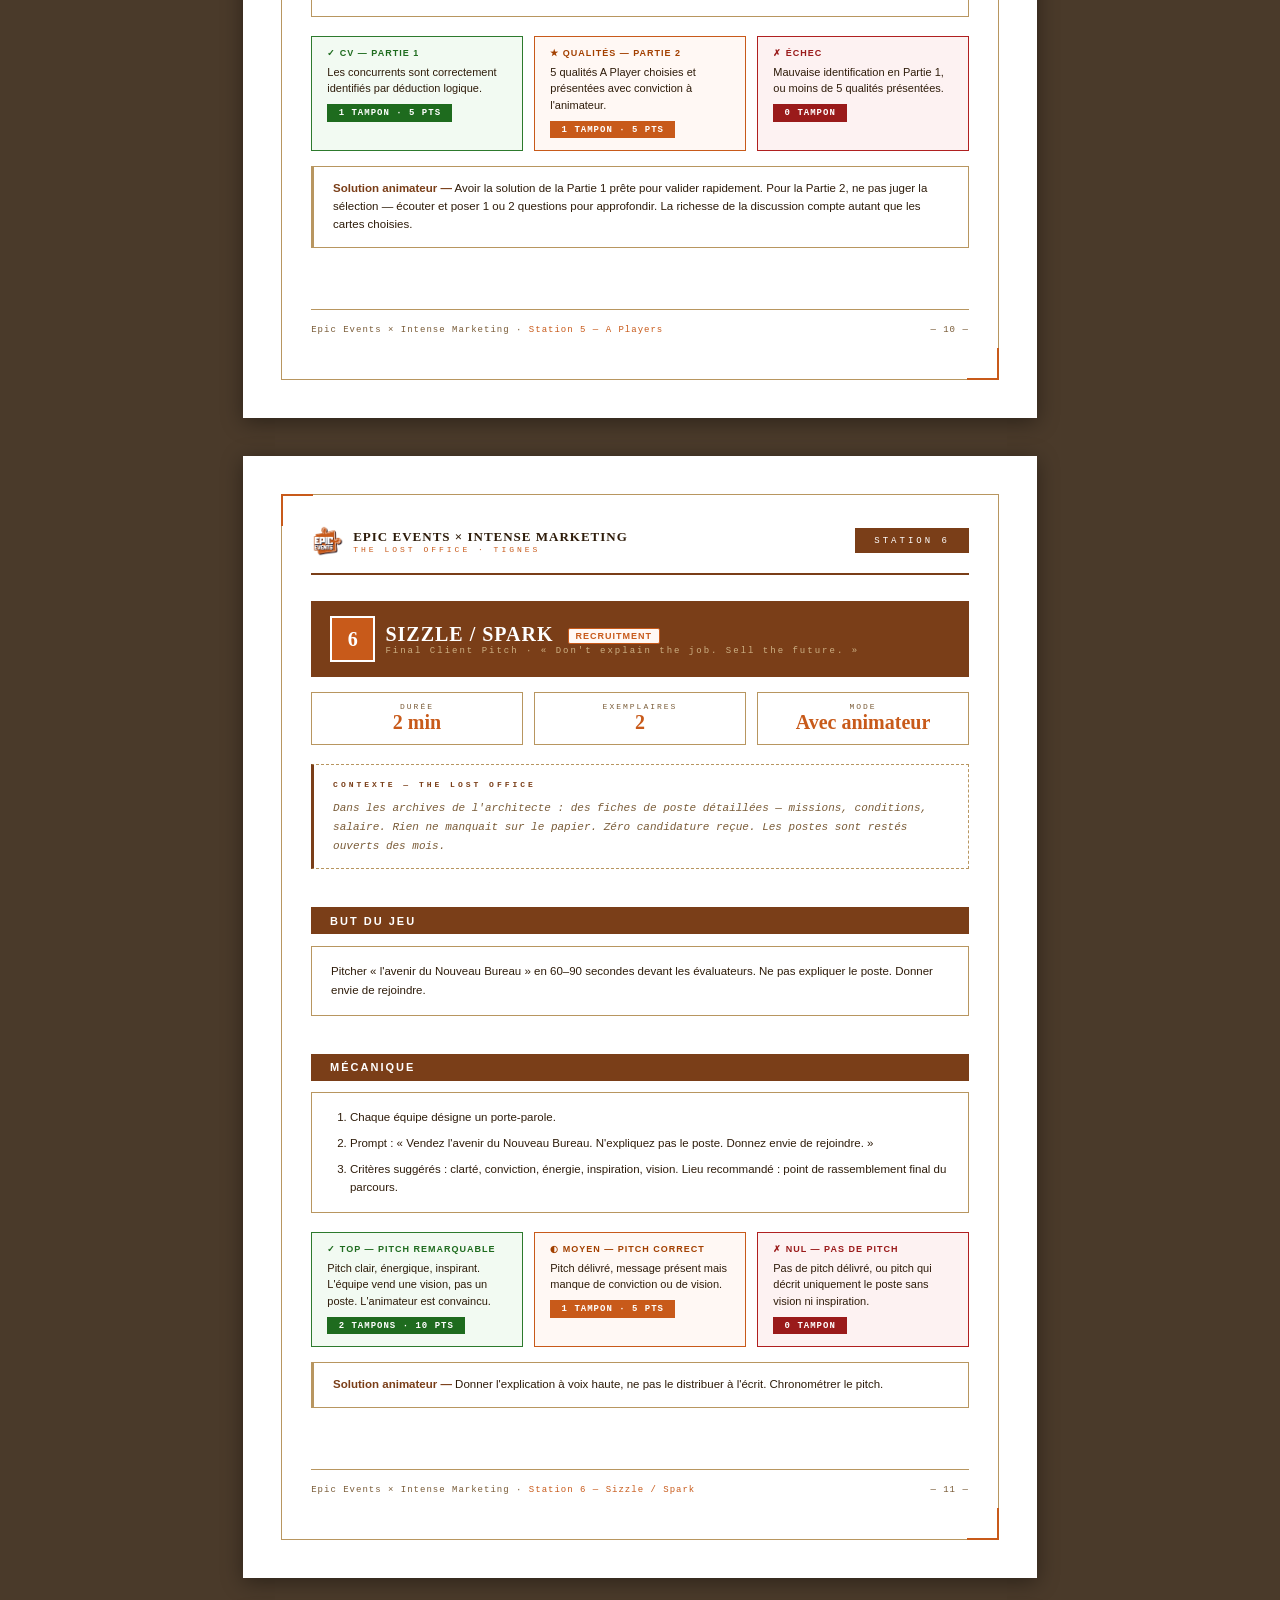
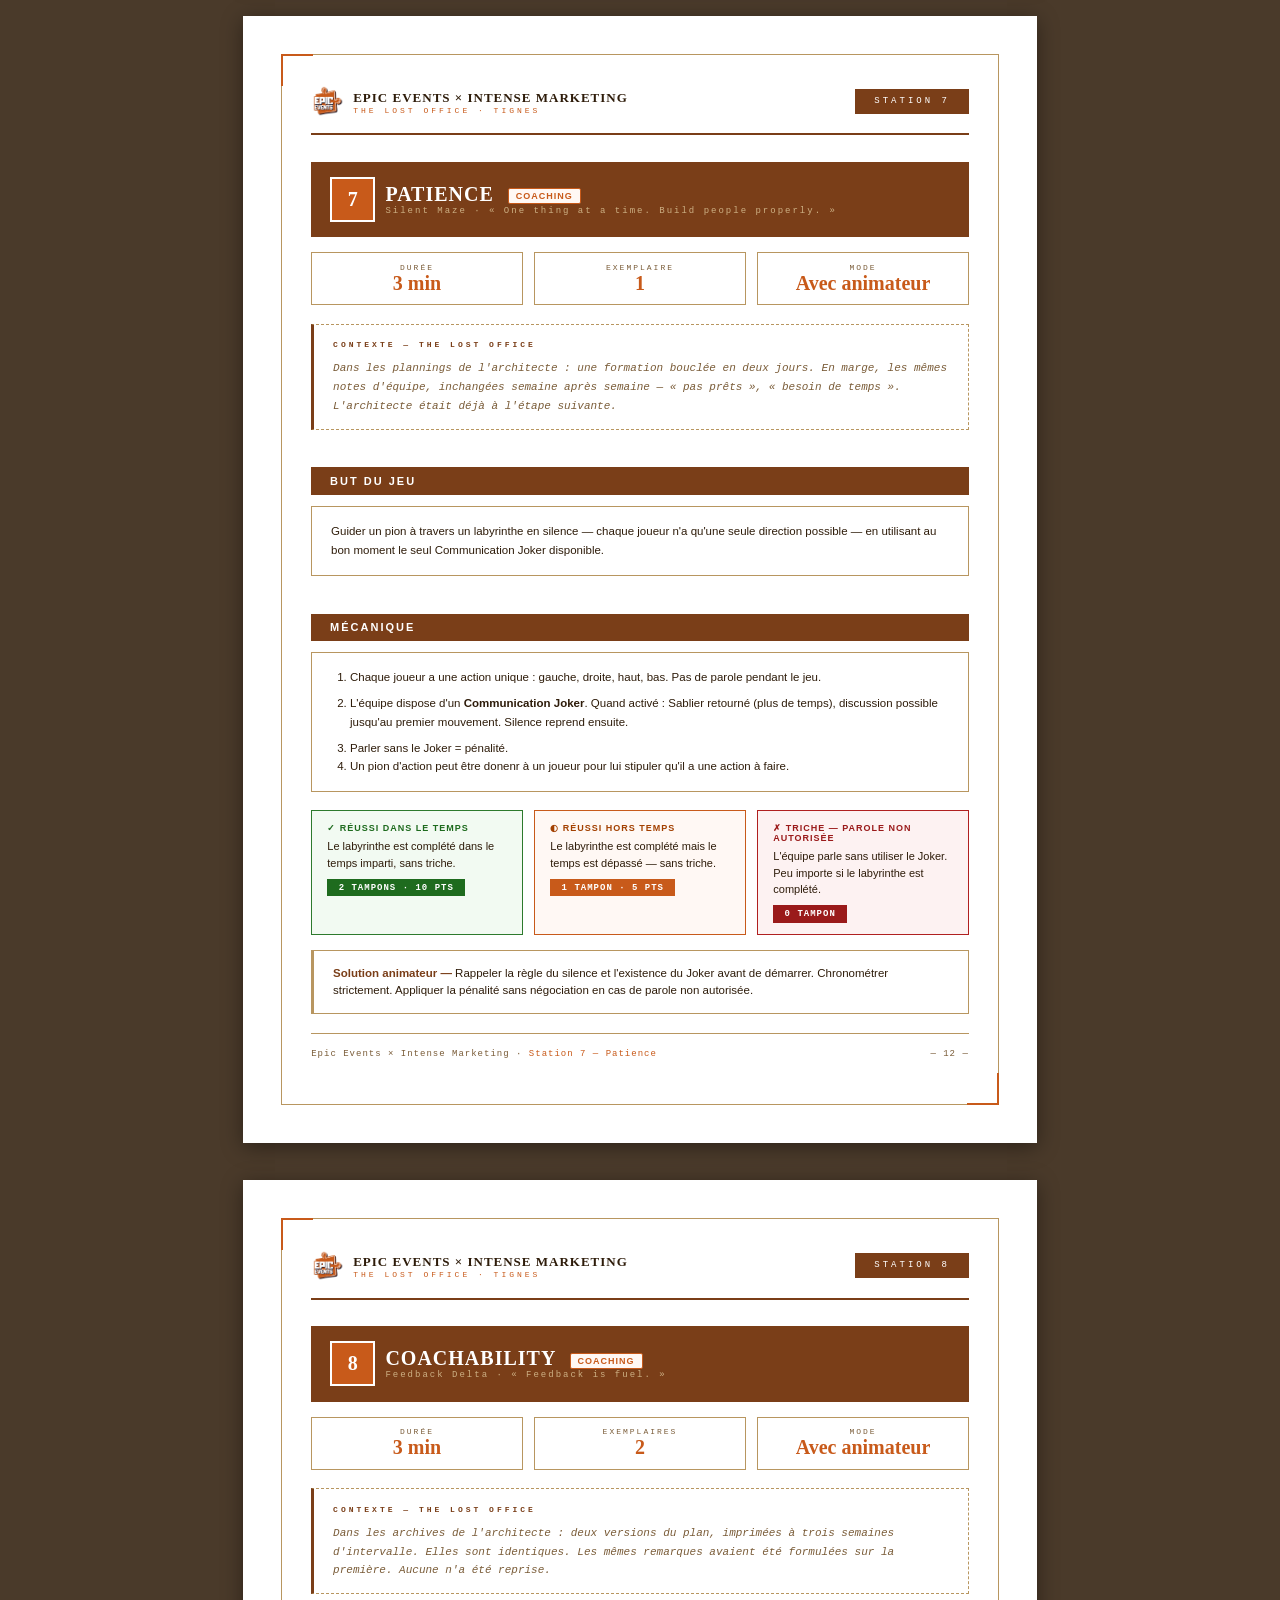
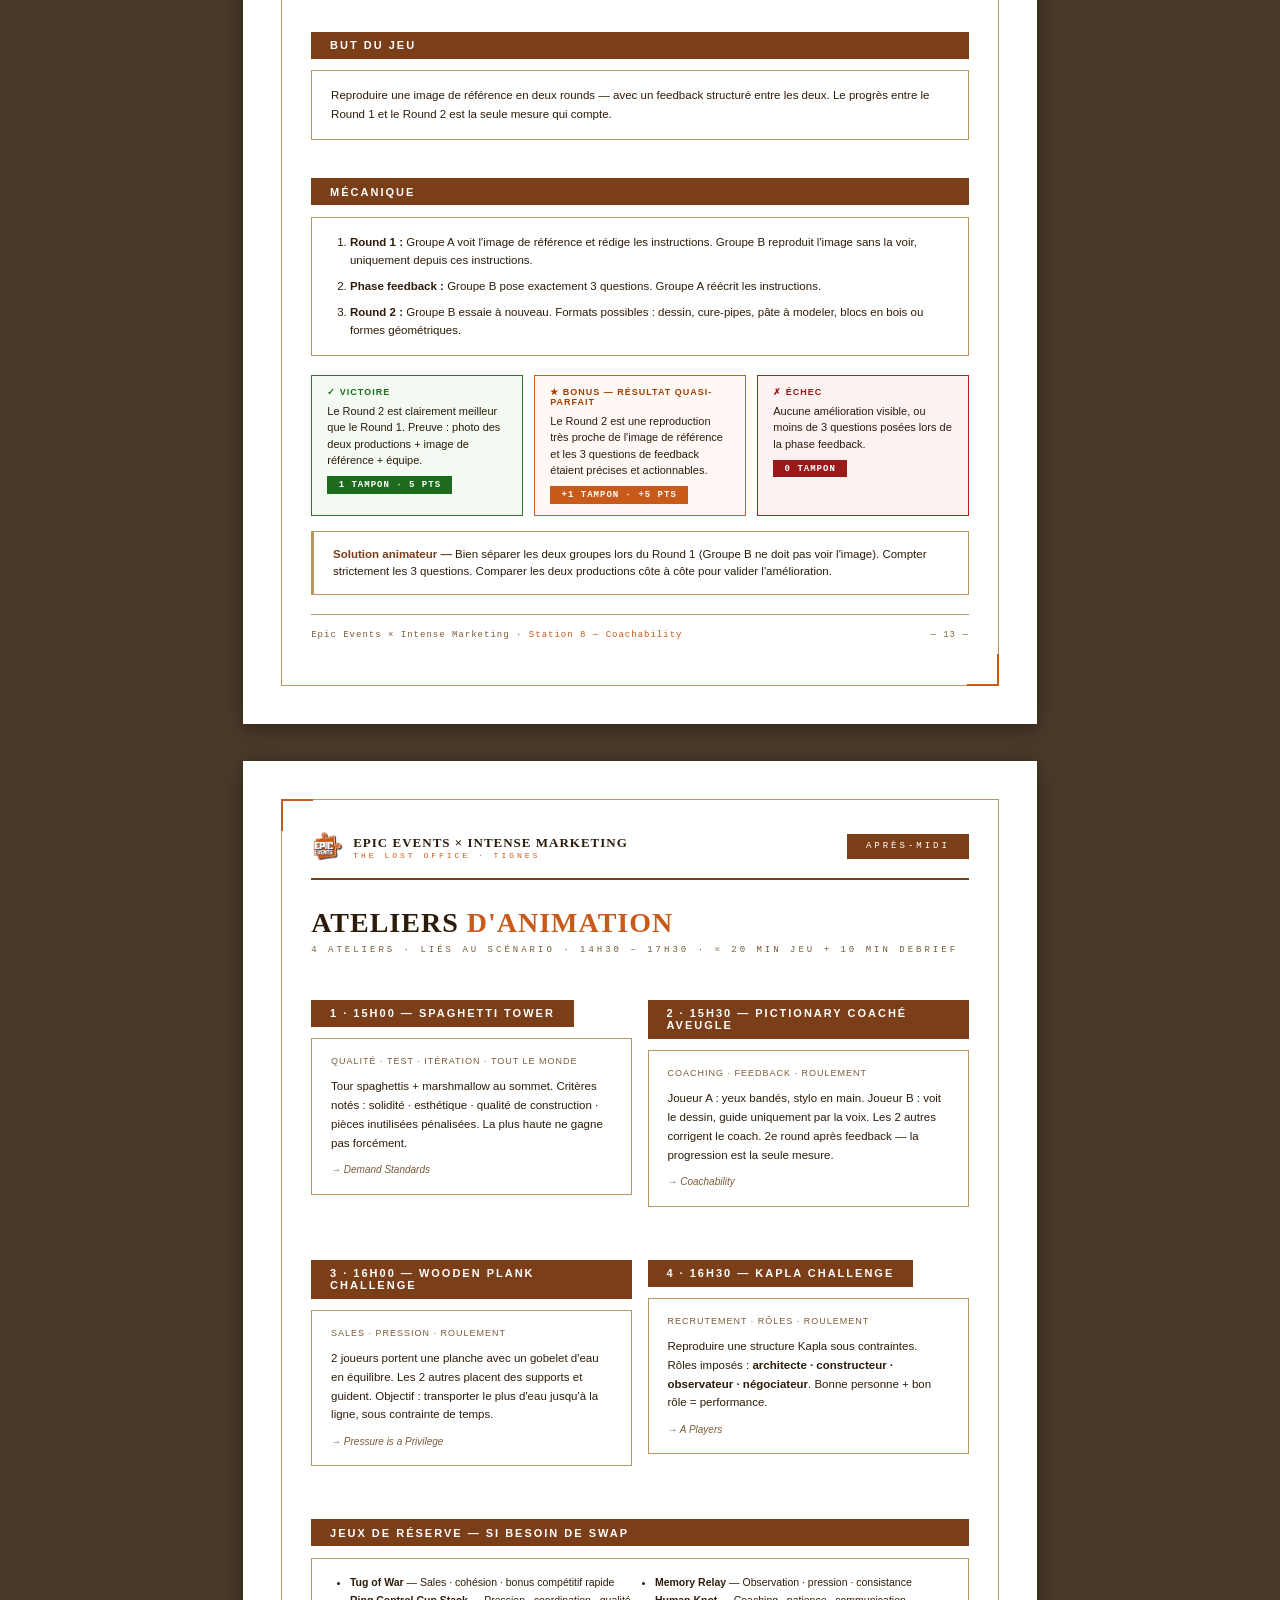
==== commit 418c5d3a: "Remove max tampons fact box from all station headers Co-Authored-By: Claude Sonnet 4.6 <noreply@anth" ====
--- a/intense-marketing/docs/kit-animateur.html
+++ b/intense-marketing/docs/kit-animateur.html
@@ -183,7 +183,6 @@
     <div class="f"><div class="k">Durée</div><div class="v">3 min</div></div>
     <div class="f"><div class="k">Exemplaires</div><div class="v">2</div></div>
     <div class="f"><div class="k">Mode</div><div class="v">Avec animateur</div></div>
-    <div class="f"><div class="k">Max tampons</div><div class="v">2 · 10 pts</div></div>
   </div>
   <div class="scenario">
     <span class="label">Contexte — The Lost Office</span>
@@ -230,7 +229,6 @@
     <div class="f"><div class="k">Durée</div><div class="v">3 min</div></div>
     <div class="f"><div class="k">Exemplaires</div><div class="v">2</div></div>
     <div class="f"><div class="k">Mode</div><div class="v">Avec animateur</div></div>
-    <div class="f"><div class="k">Max tampons</div><div class="v">2 · 10 pts</div></div>
   </div>
   <div class="scenario">
     <span class="label">Contexte — The Lost Office</span>
@@ -276,7 +274,6 @@
     <div class="f"><div class="k">Durée</div><div class="v">— min</div></div>
     <div class="f"><div class="k">Exemplaires</div><div class="v">2</div></div>
     <div class="f"><div class="k">Mode</div><div class="v">Sans animateur</div></div>
-    <div class="f"><div class="k">Max tampons</div><div class="v">2 · 10 pts</div></div>
   </div>
   <div class="scenario">
     <span class="label">Contexte — The Lost Office</span>
@@ -323,7 +320,6 @@
     <div class="f"><div class="k">Durée</div><div class="v">- min</div></div>
     <div class="f"><div class="k">Exemplaire</div><div class="v">1</div></div>
     <div class="f"><div class="k">Mode</div><div class="v">Sans animateur</div></div>
-    <div class="f"><div class="k">Max tampons</div><div class="v">2 · 10 pts</div></div>
   </div>
   <div class="scenario">
     <span class="label">Contexte — The Lost Office</span>
@@ -370,7 +366,6 @@
     <div class="f"><div class="k">Durée</div><div class="v">5 min</div></div>
     <div class="f"><div class="k">Exemplaires</div><div class="v">2</div></div>
     <div class="f"><div class="k">Mode</div><div class="v">Avec animateur</div></div>
-    <div class="f"><div class="k">Max tampons</div><div class="v">2 · 10 pts</div></div>
   </div>
   <div class="scenario">
     <span class="label">Contexte — The Lost Office</span>
@@ -418,7 +413,6 @@
     <div class="f"><div class="k">Durée</div><div class="v">2 min</div></div>
     <div class="f"><div class="k">Exemplaires</div><div class="v">2</div></div>
     <div class="f"><div class="k">Mode</div><div class="v">Avec animateur</div></div>
-    <div class="f"><div class="k">Max tampons</div><div class="v">2 · 10 pts</div></div>
   </div>
   <div class="scenario">
     <span class="label">Contexte — The Lost Office</span>
@@ -465,7 +459,6 @@
     <div class="f"><div class="k">Durée</div><div class="v">3 min</div></div>
     <div class="f"><div class="k">Exemplaire</div><div class="v">1</div></div>
     <div class="f"><div class="k">Mode</div><div class="v">Avec animateur</div></div>
-    <div class="f"><div class="k">Max tampons</div><div class="v">2 · 10 pts</div></div>
   </div>
   <div class="scenario">
     <span class="label">Contexte — The Lost Office</span>
@@ -513,7 +506,6 @@
     <div class="f"><div class="k">Durée</div><div class="v">3 min</div></div>
     <div class="f"><div class="k">Exemplaires</div><div class="v">2</div></div>
     <div class="f"><div class="k">Mode</div><div class="v">Avec animateur</div></div>
-    <div class="f"><div class="k">Max tampons</div><div class="v">2 · 10 pts</div></div>
   </div>
   <div class="scenario">
     <span class="label">Contexte — The Lost Office</span>
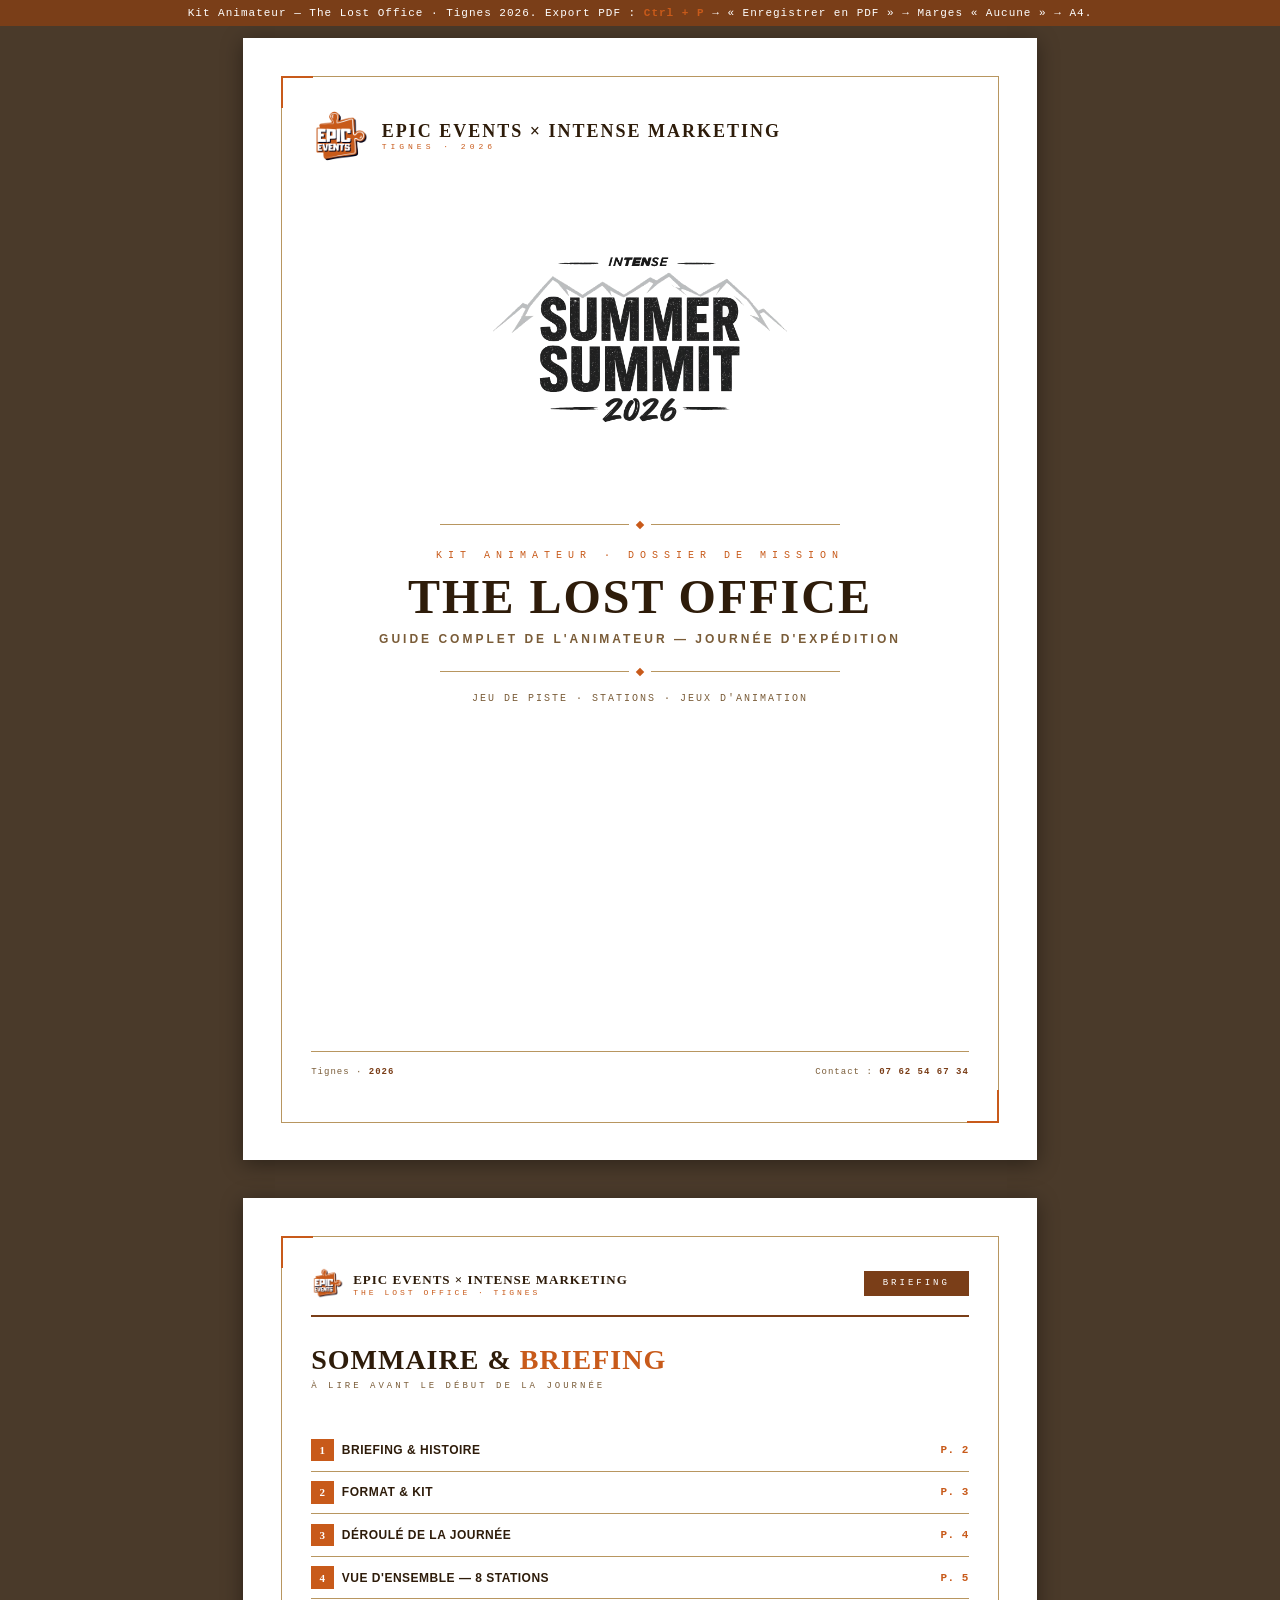
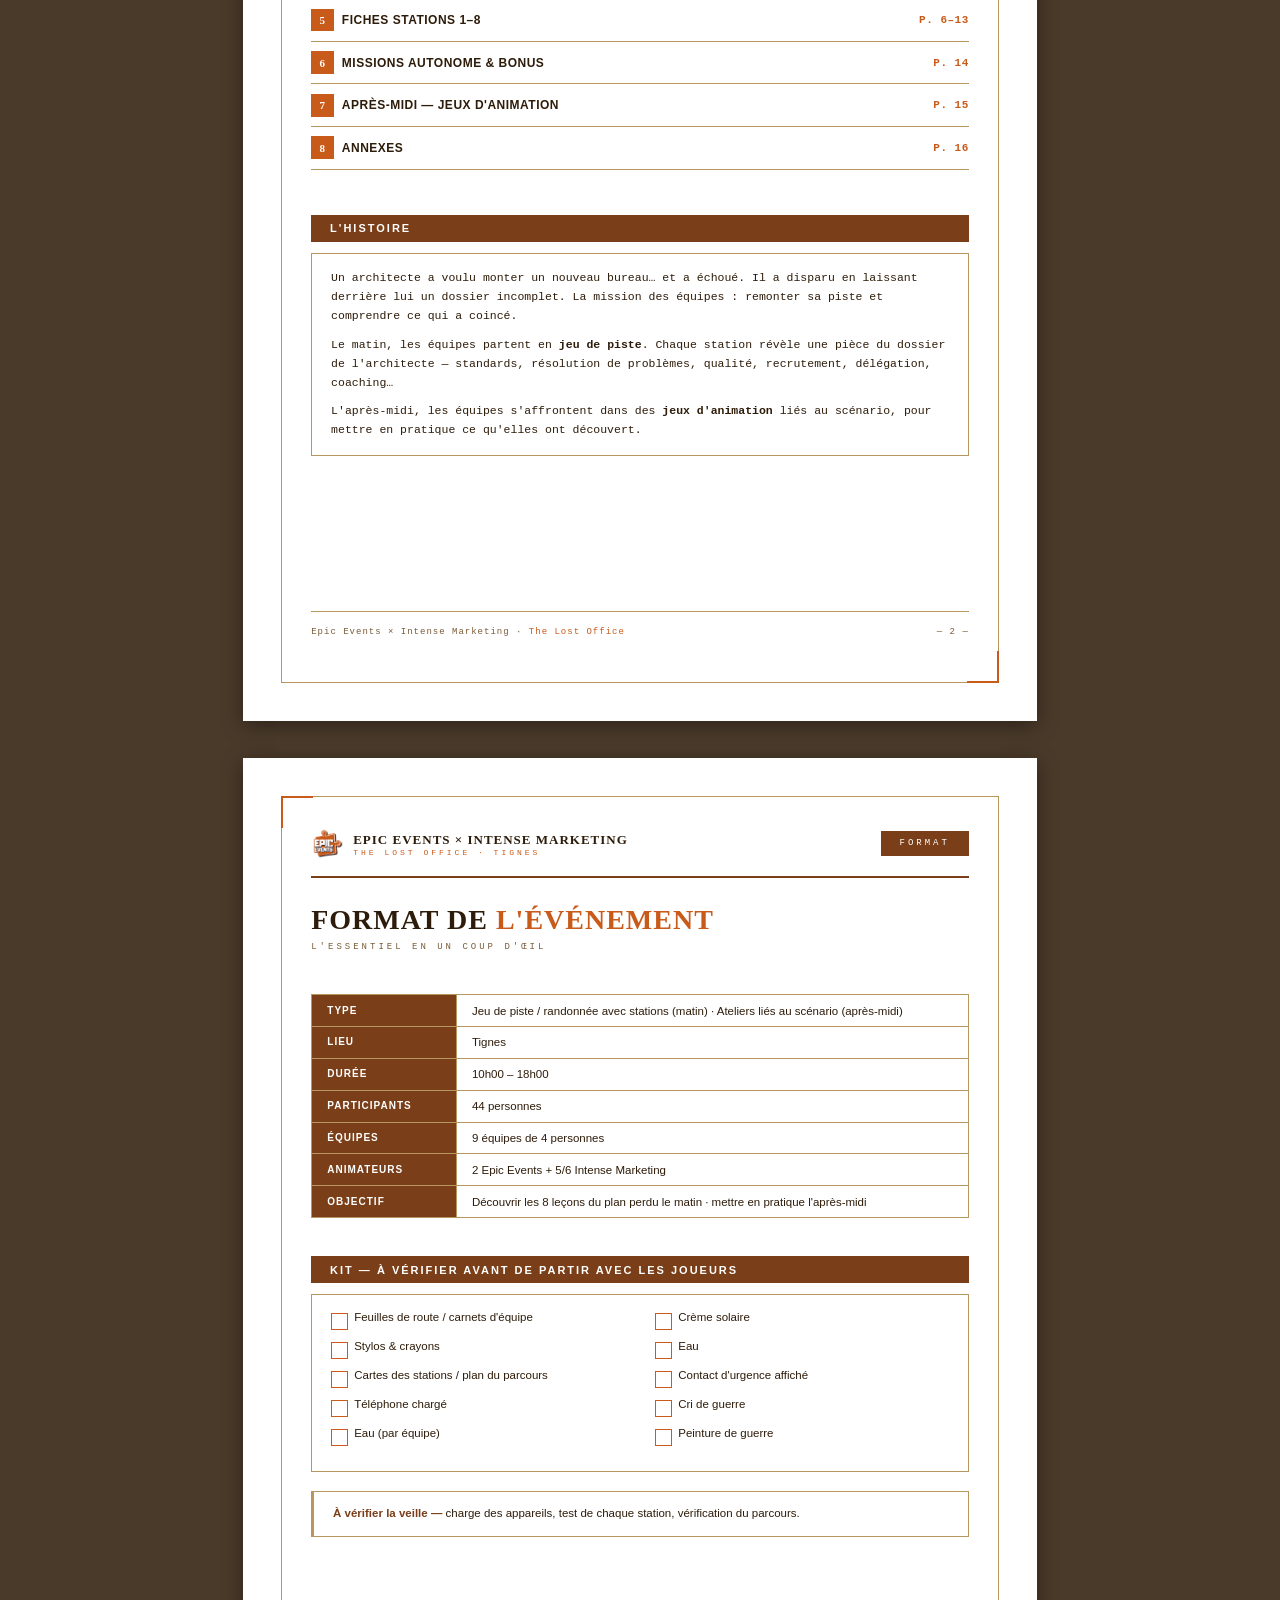
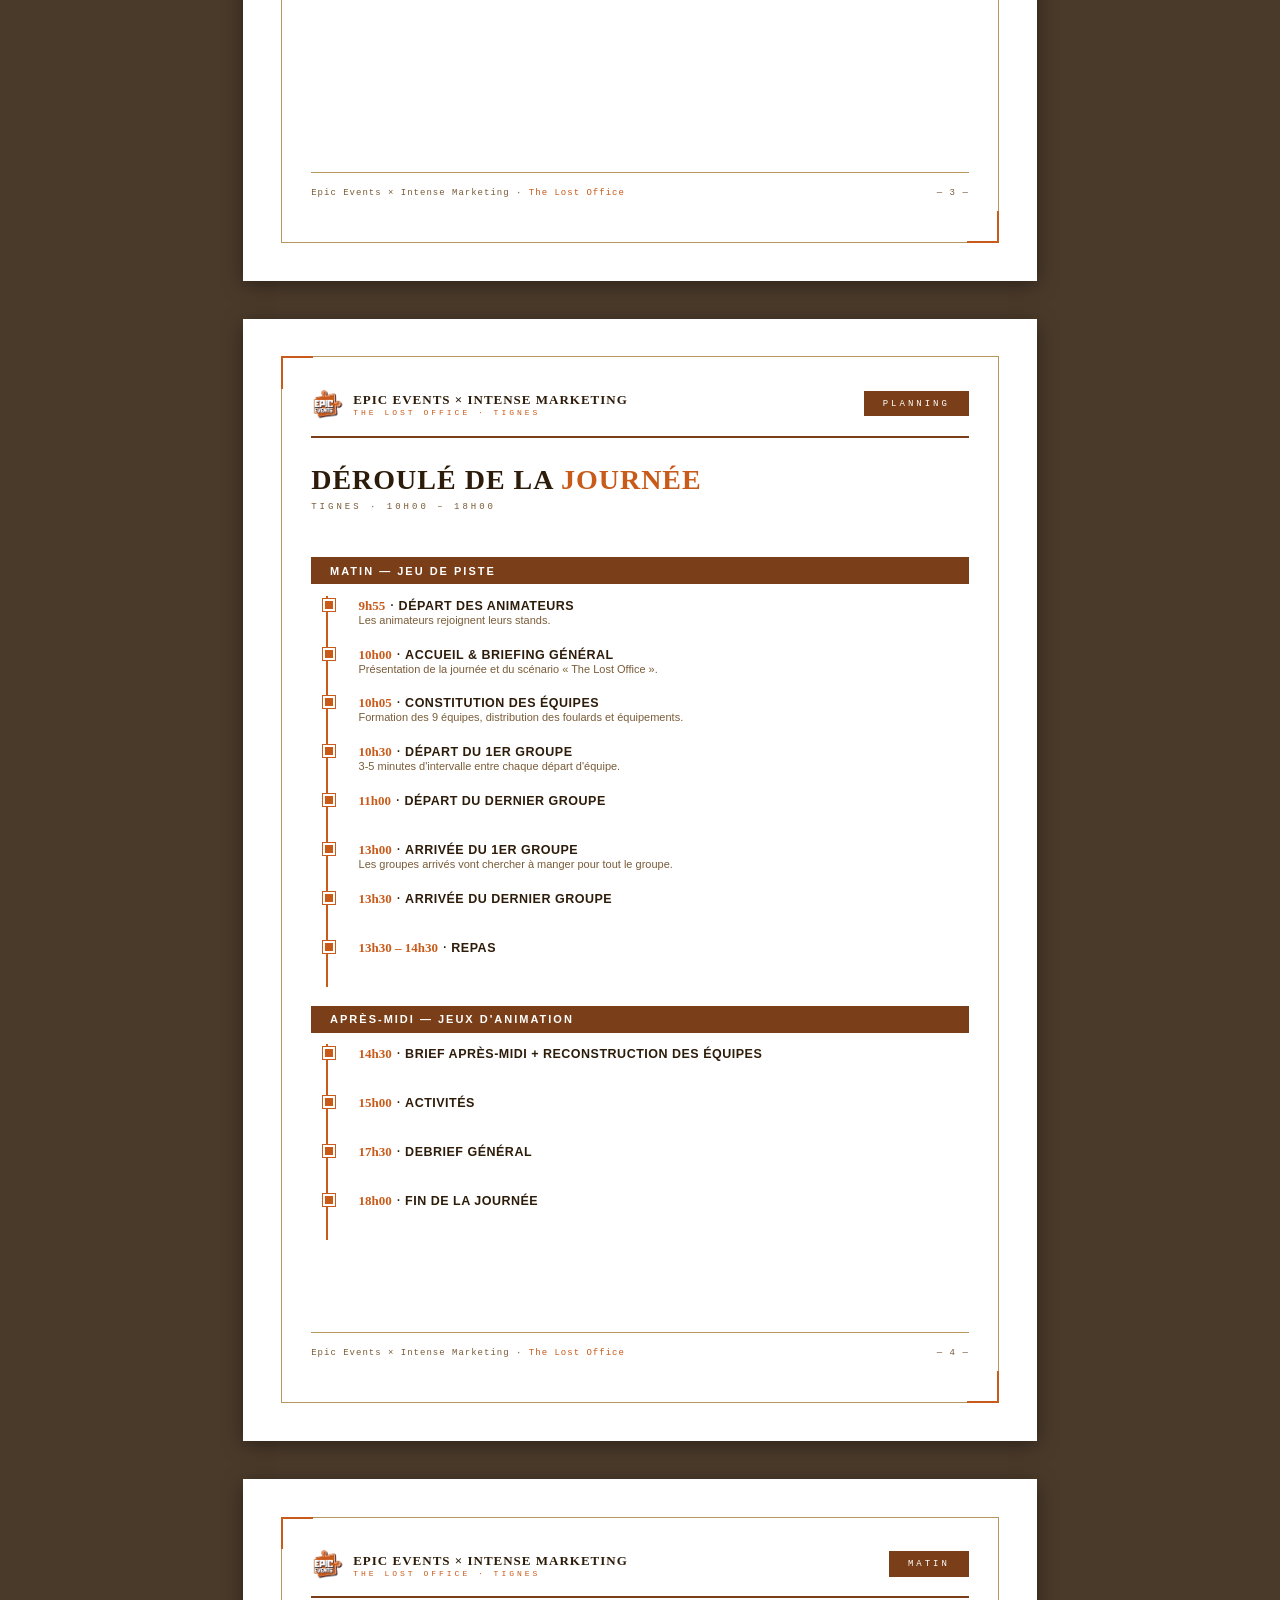
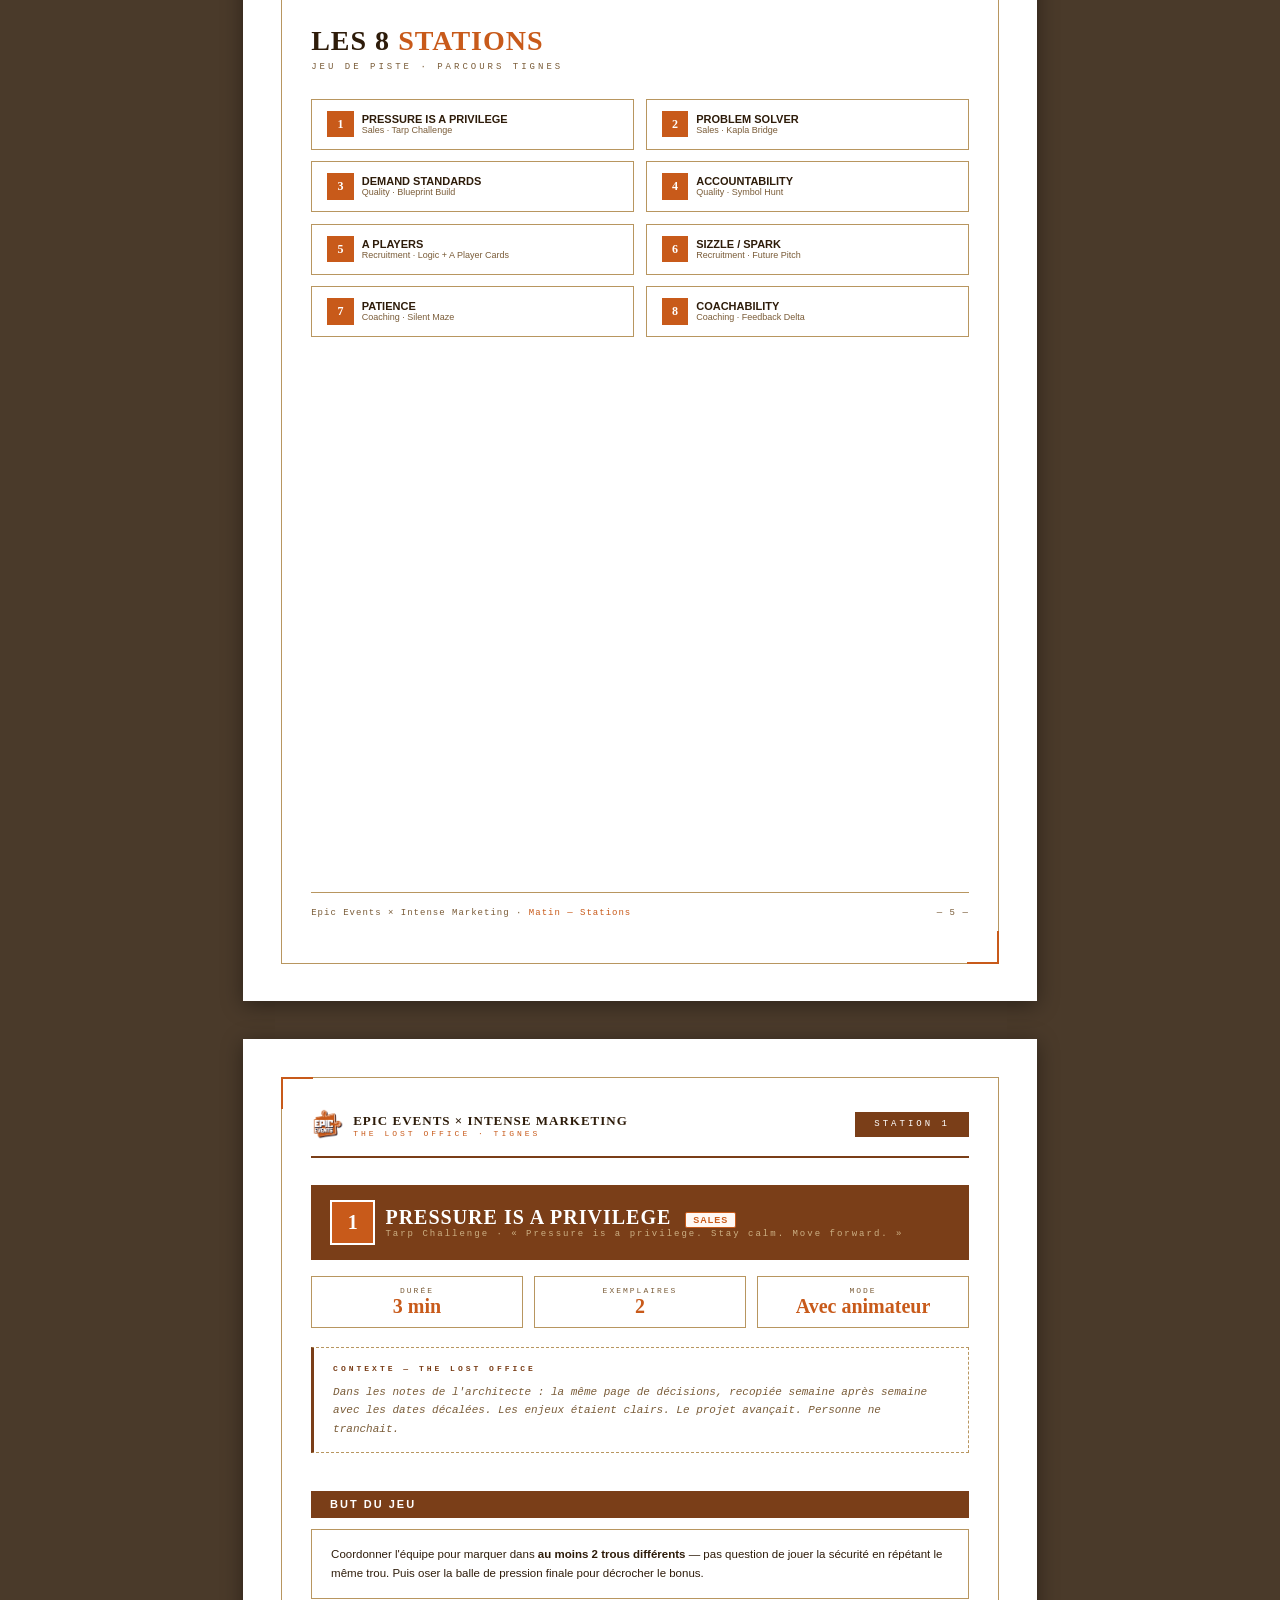
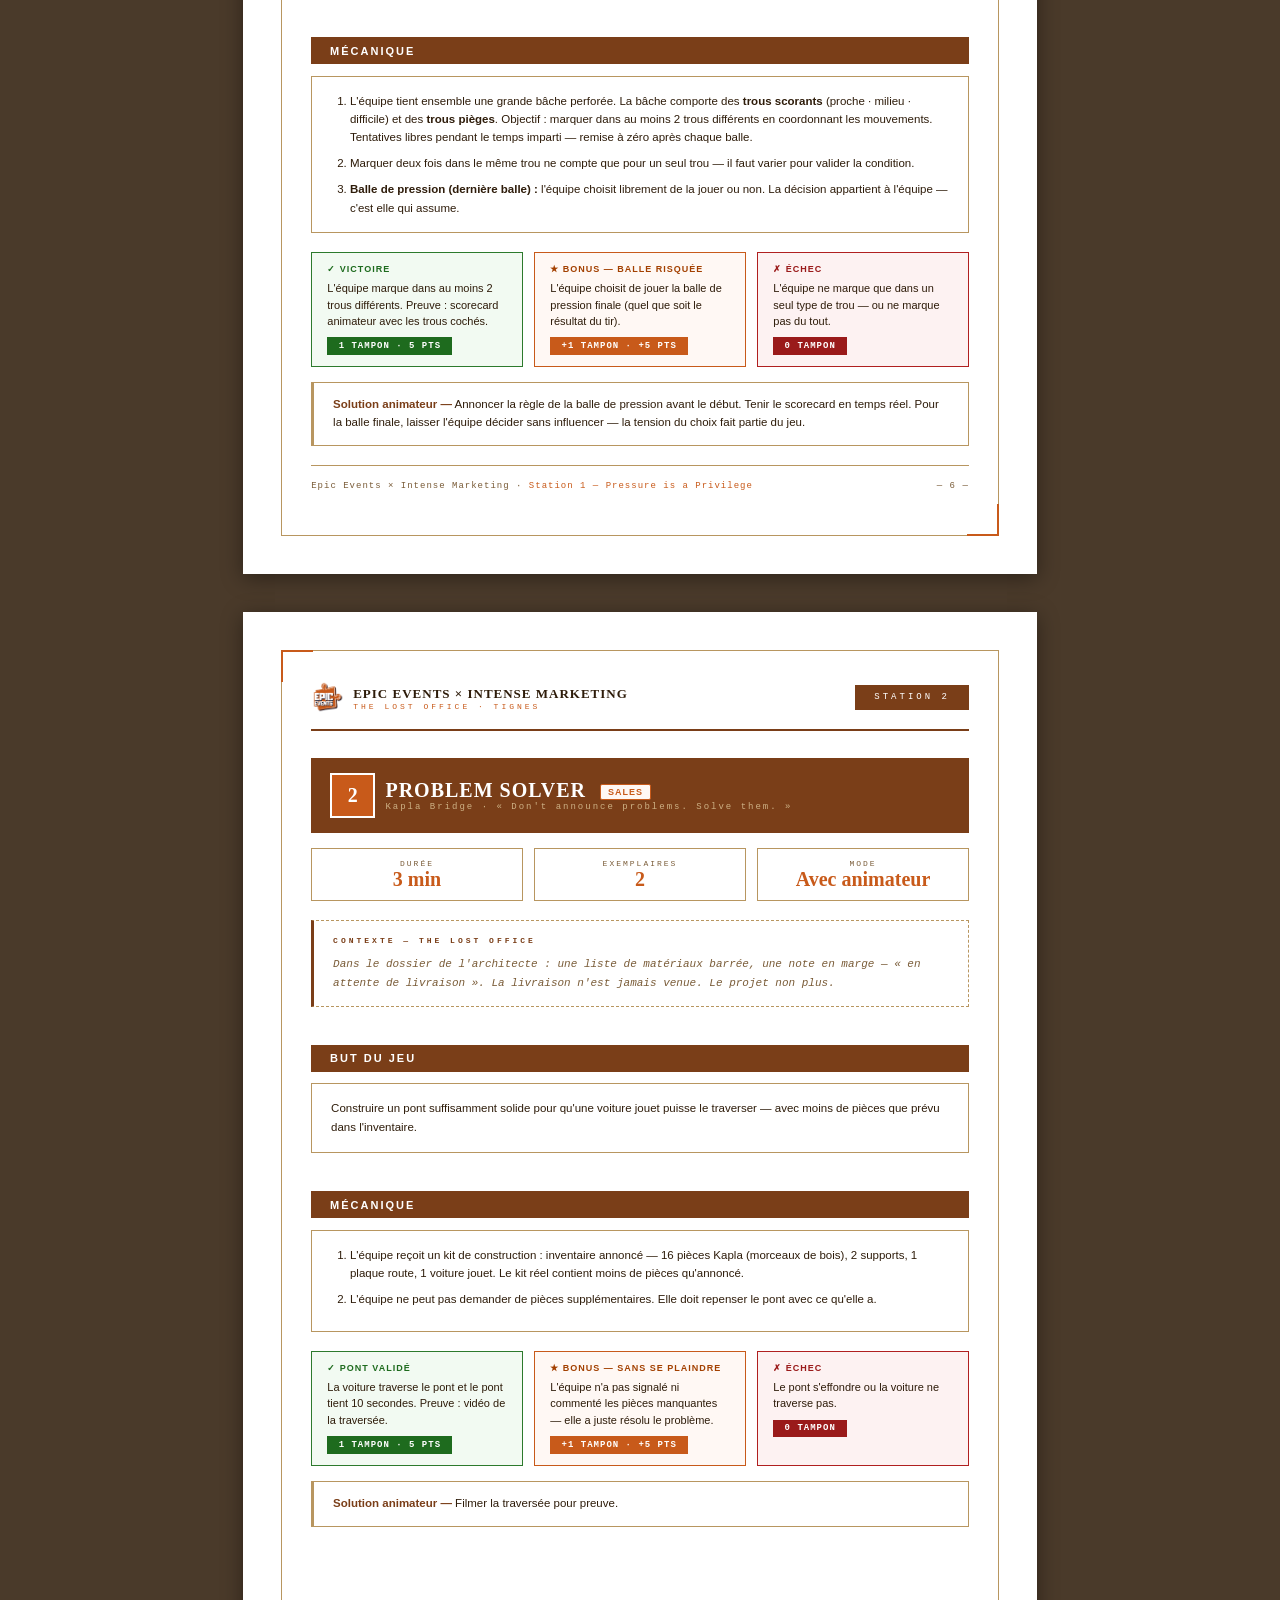
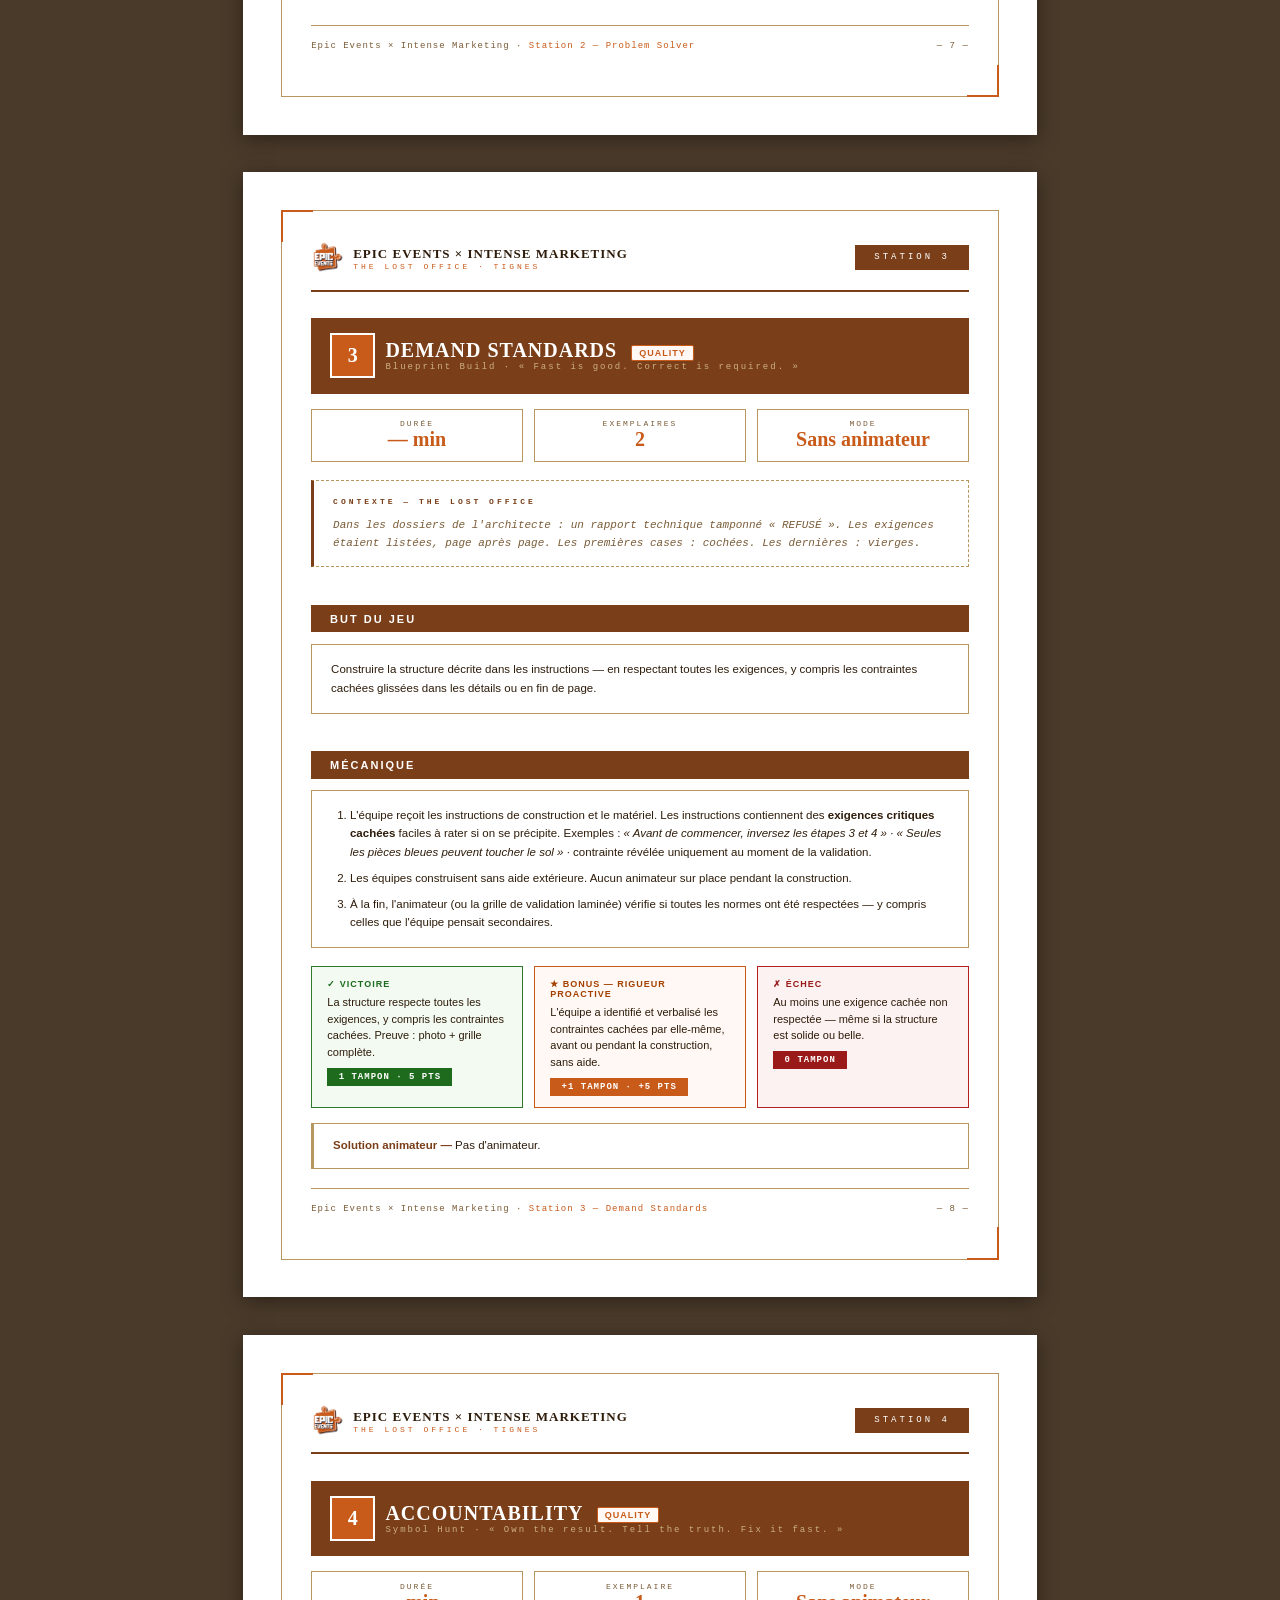
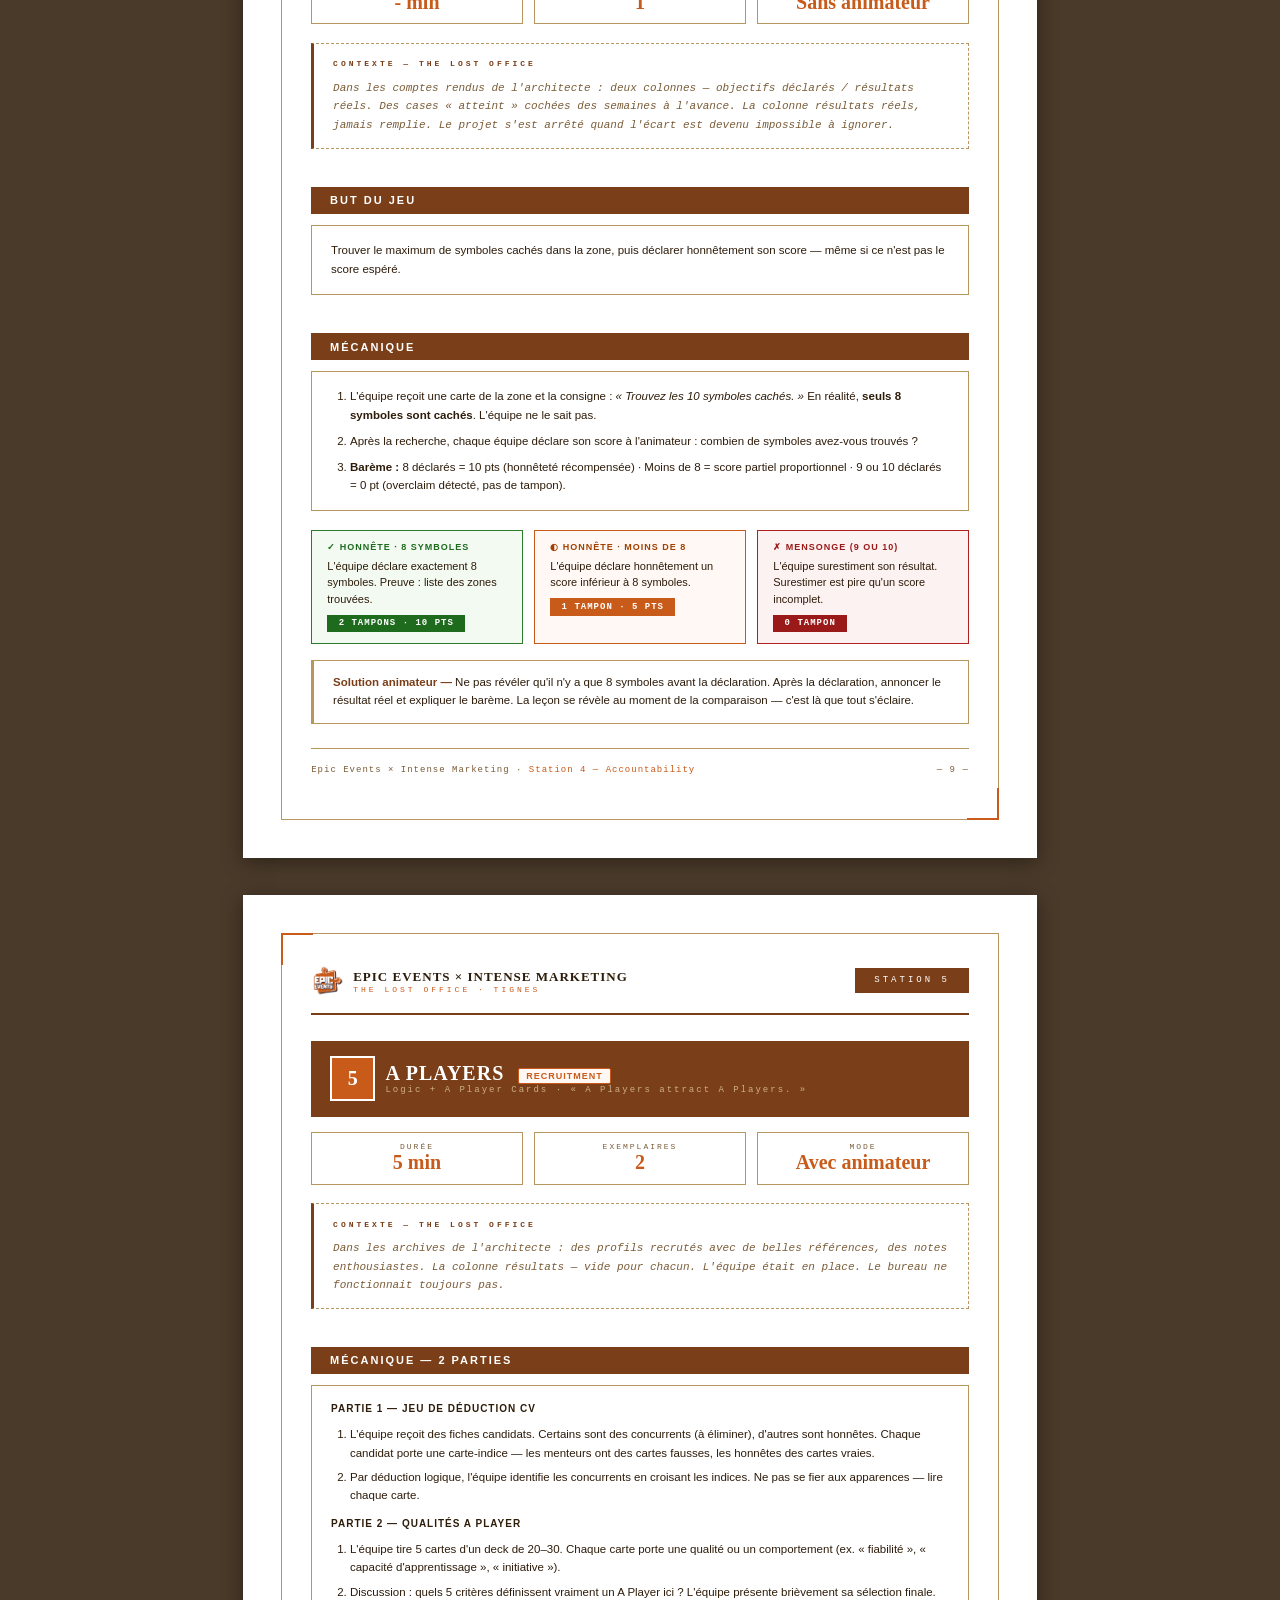
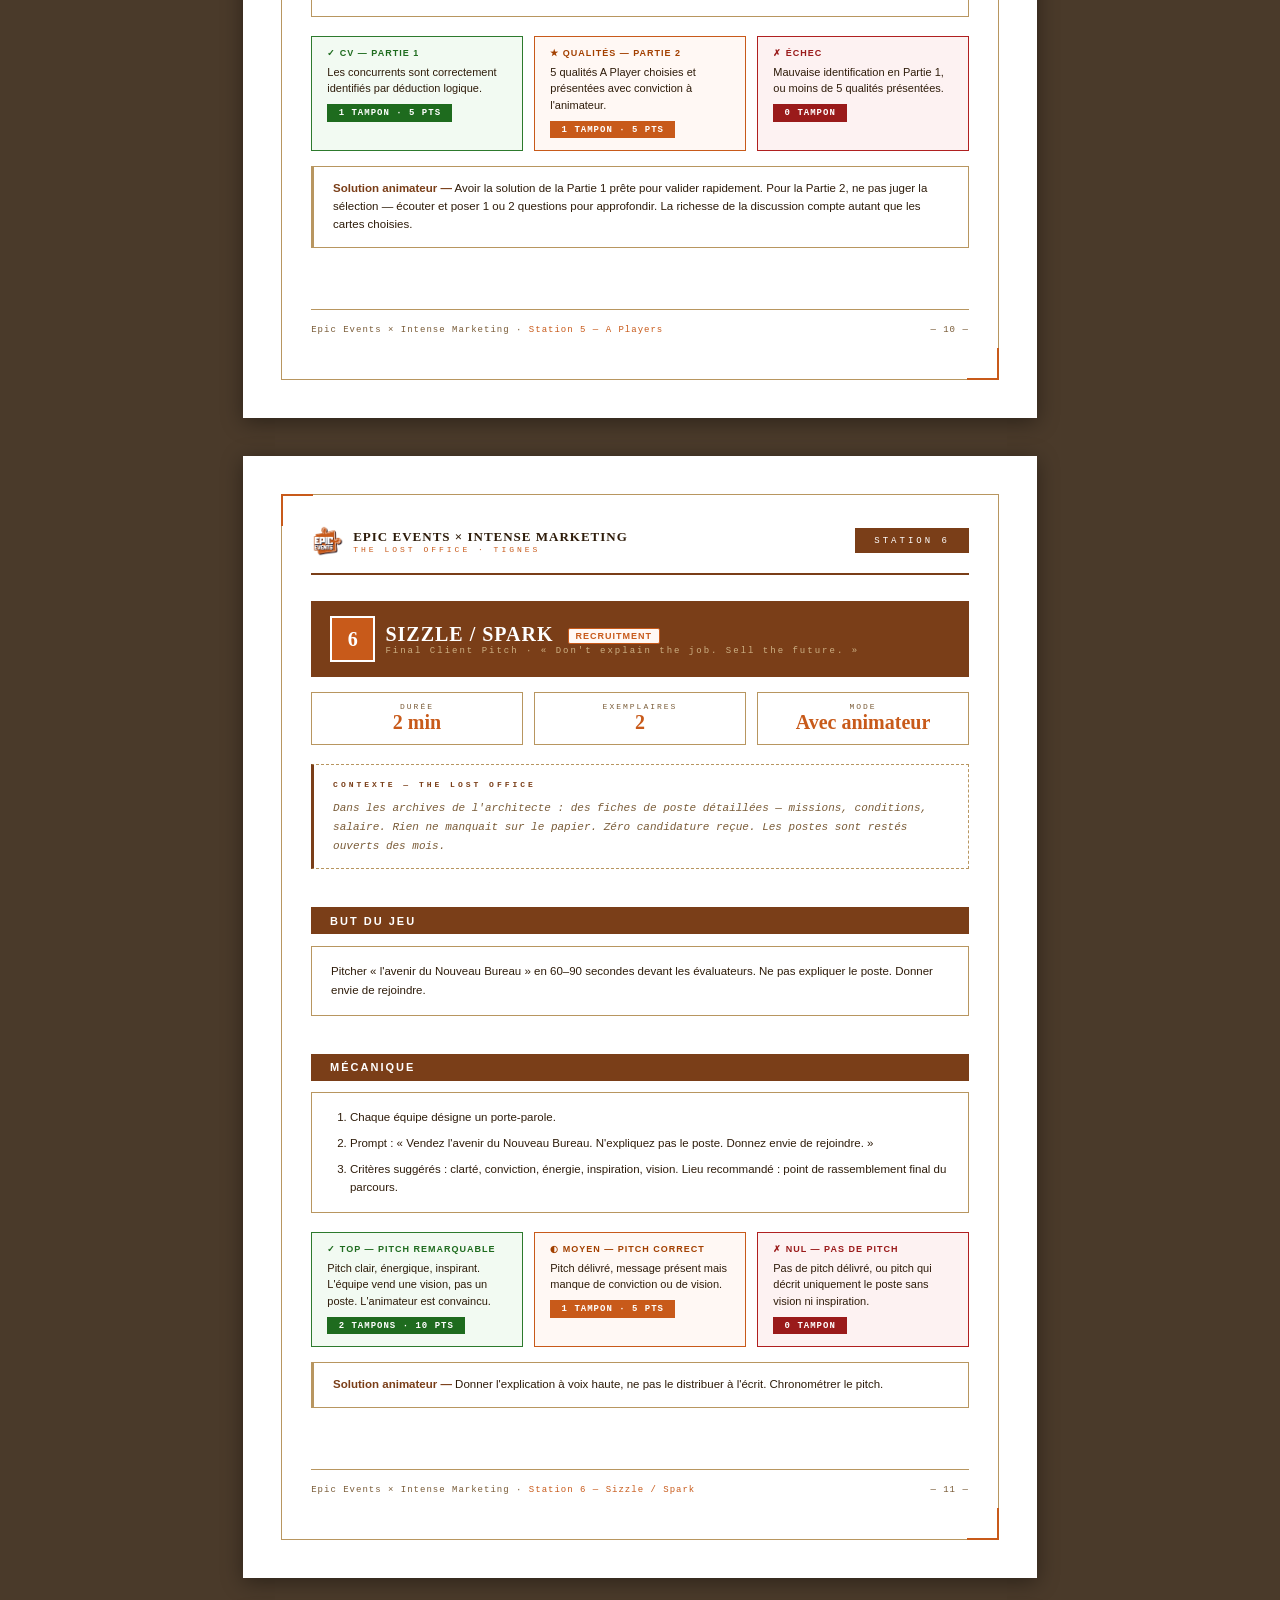
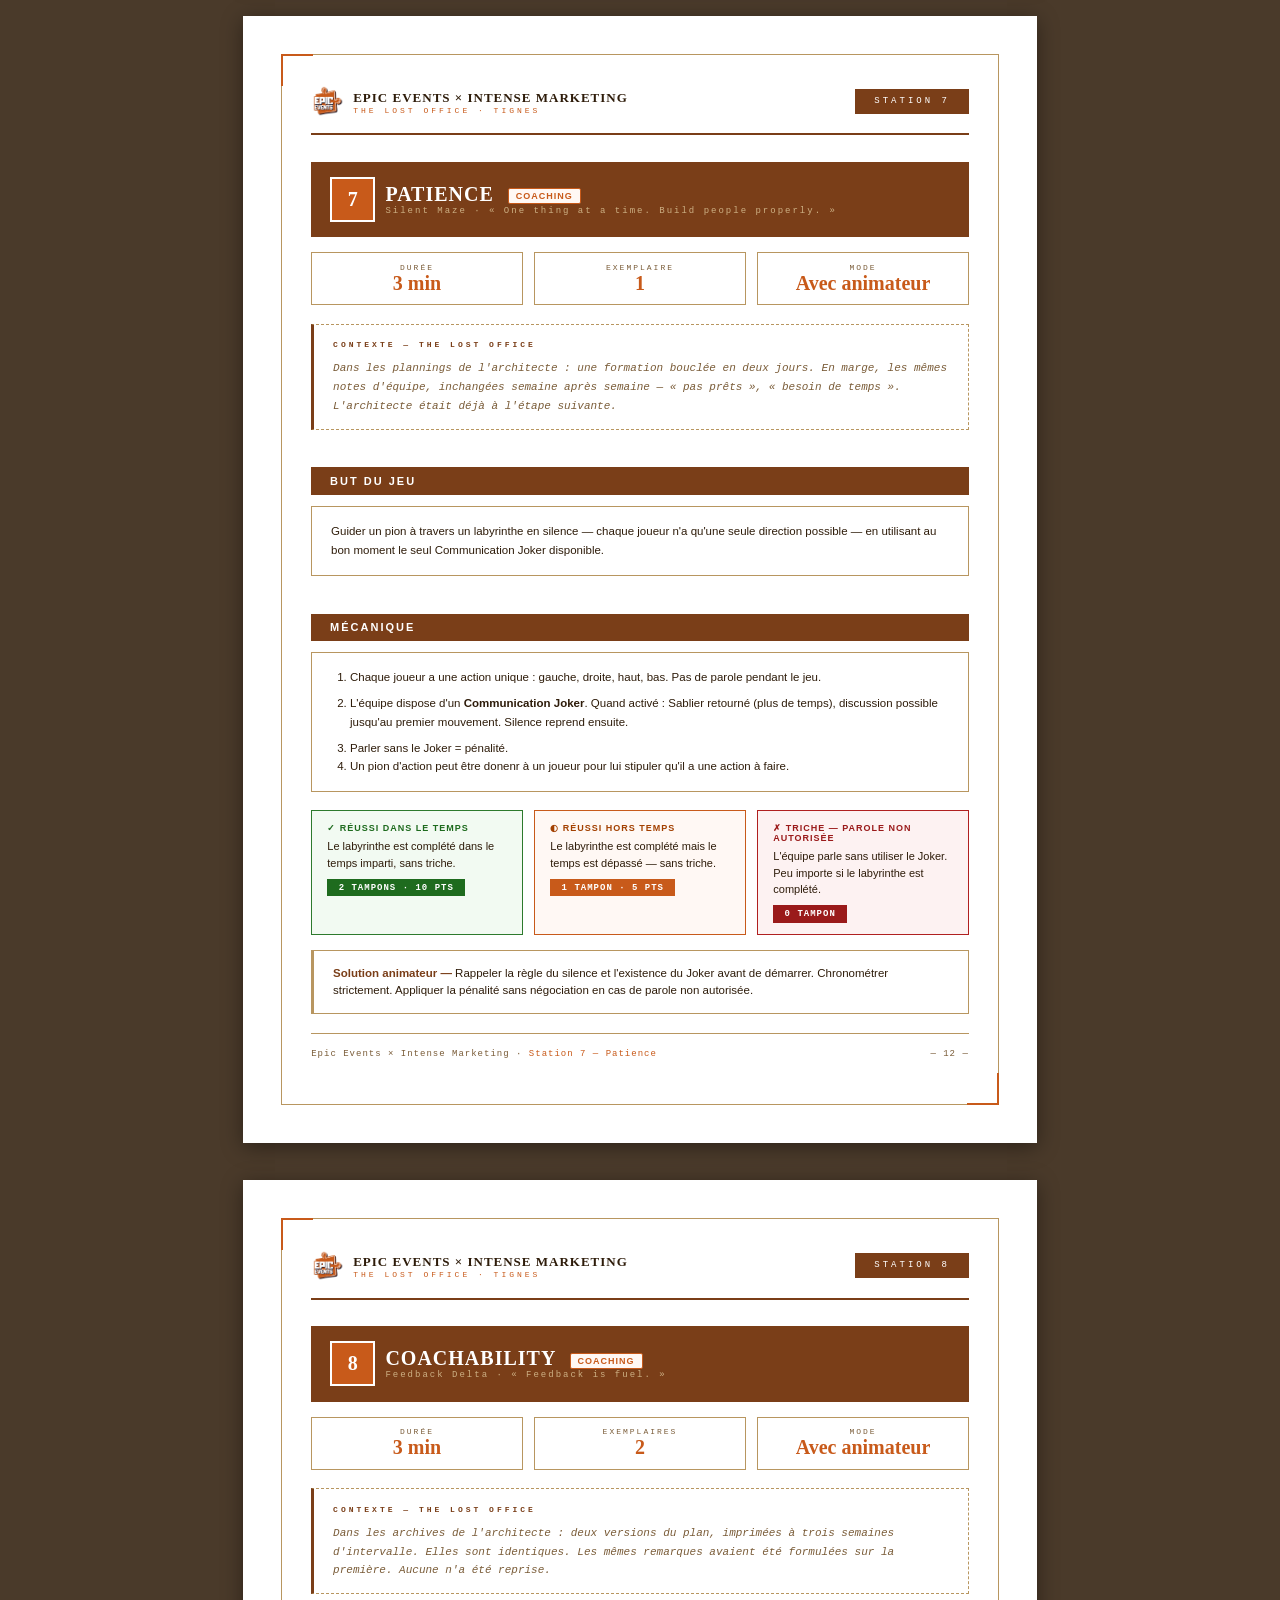
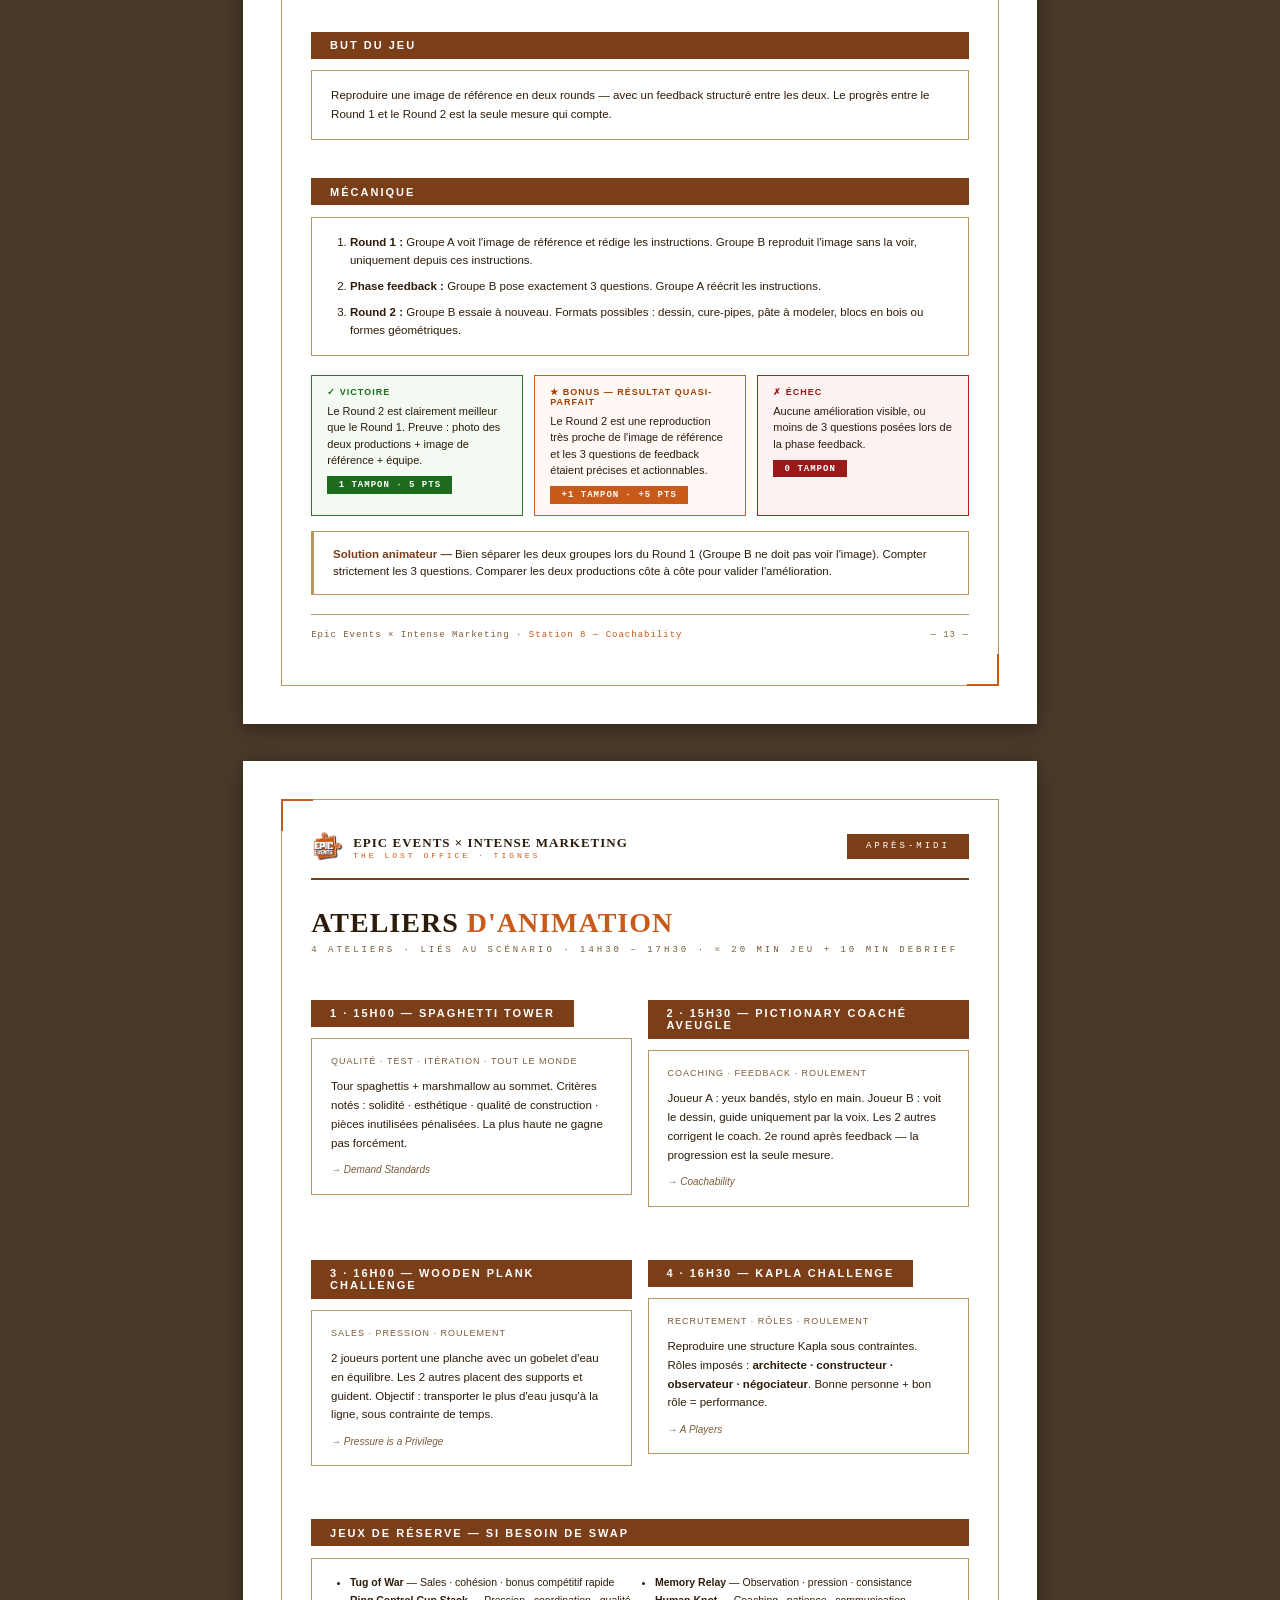
==== commit 67caed69: "St2: bonus = team didn't complain about missing pieces Co-Authored-By: Claude Sonnet 4.6 <noreply@an" ====
--- a/intense-marketing/docs/kit-animateur.html
+++ b/intense-marketing/docs/kit-animateur.html
@@ -246,8 +246,8 @@
     </ol>
   </div></div>
   <div class="conds conds-3">
-    <div class="cond cond--win"><div class="k">✓ Victoire</div><p>La voiture traverse le pont et le pont tient 10 secondes. Preuve : vidéo de la traversée.</p><span class="stamps">1 tampon · 5 pts</span></div>
-    <div class="cond cond--bonus"><div class="k">★ Bonus — Adaptation expliquée</div><p>En plus de la traversée, l'équipe explique verbalement comment elle a revu sa construction face aux pièces manquantes.</p><span class="stamps">+1 tampon · +5 pts</span></div>
+    <div class="cond cond--win"><div class="k">✓ Pont validé</div><p>La voiture traverse le pont et le pont tient 10 secondes. Preuve : vidéo de la traversée.</p><span class="stamps">1 tampon · 5 pts</span></div>
+    <div class="cond cond--bonus"><div class="k">★ Bonus — Sans se plaindre</div><p>L'équipe n'a pas signalé ni commenté les pièces manquantes — elle a juste résolu le problème.</p><span class="stamps">+1 tampon · +5 pts</span></div>
     <div class="cond cond--fail"><div class="k">✗ Échec</div><p>Le pont s'effondre ou la voiture ne traverse pas.</p><span class="stamps">0 tampon</span></div>
   </div>
   <div class="note"><b>Solution animateur —</b> Filmer la traversée pour preuve.</div>
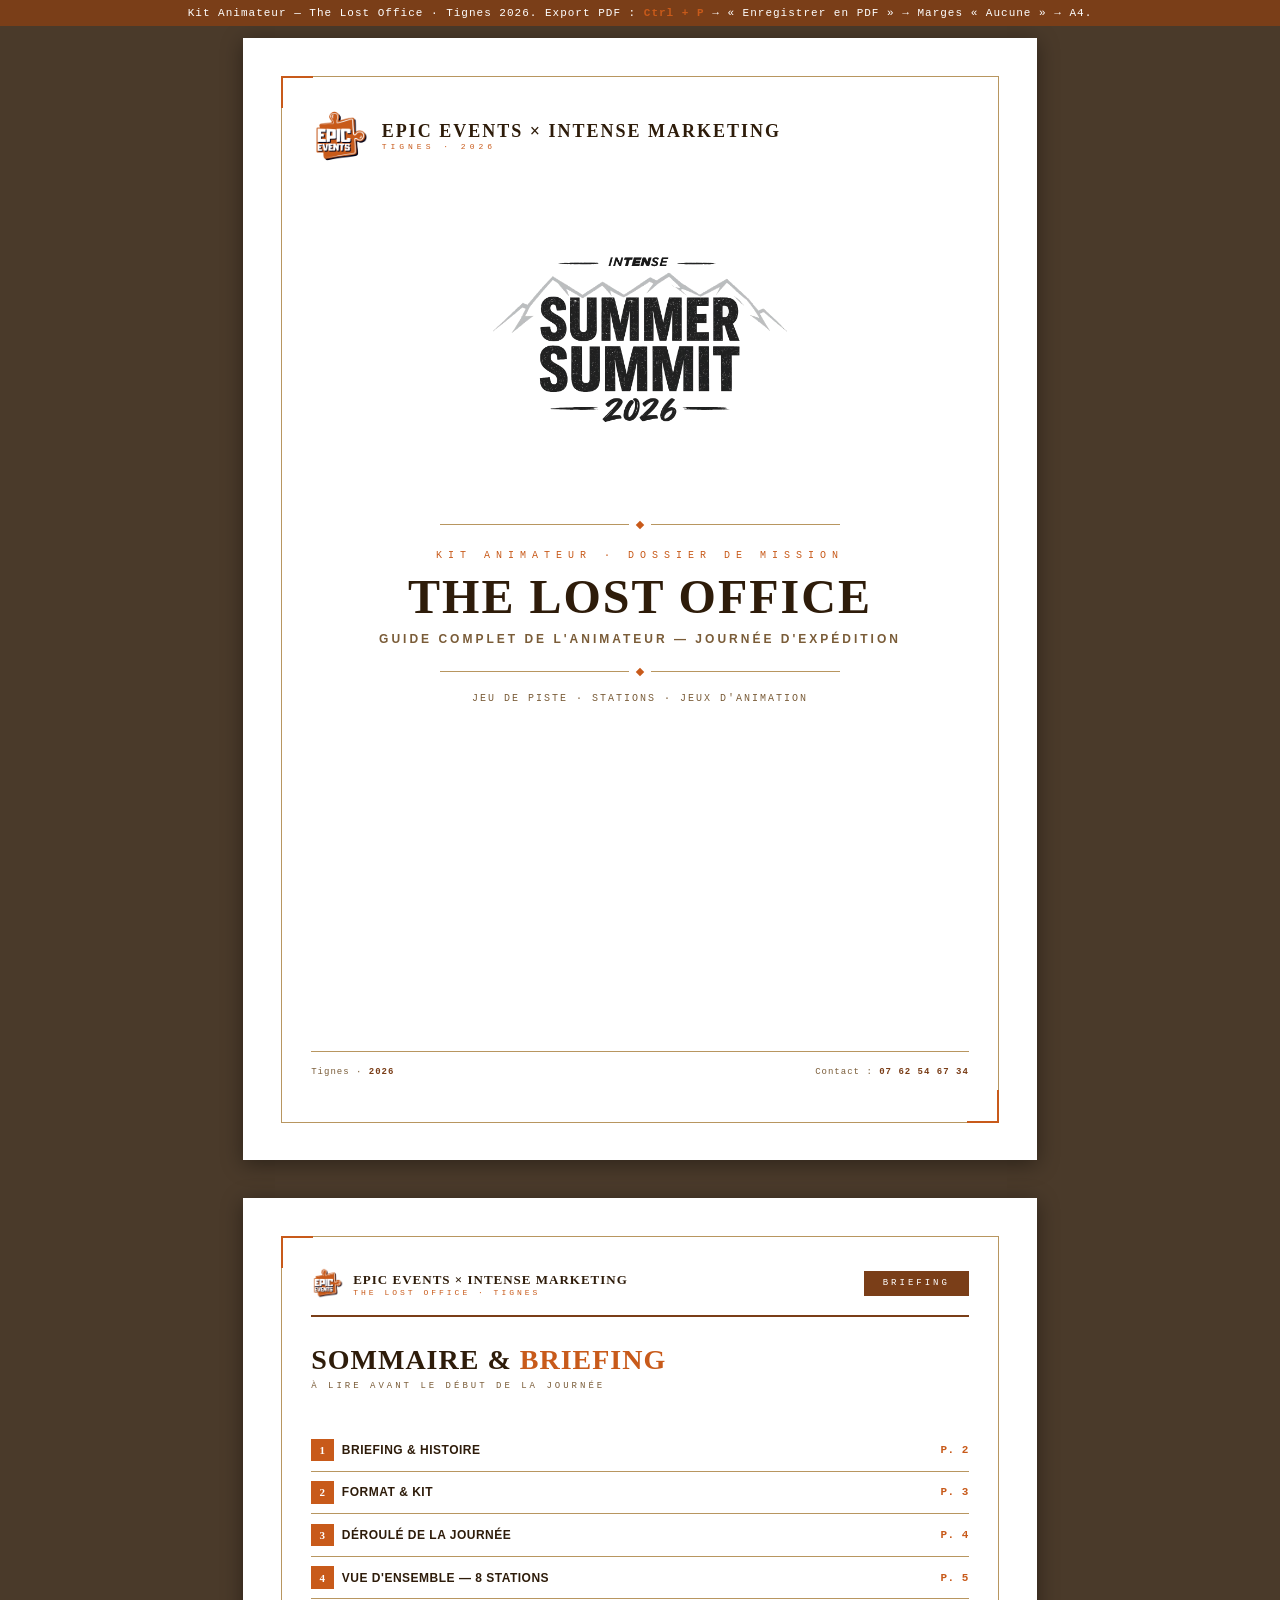
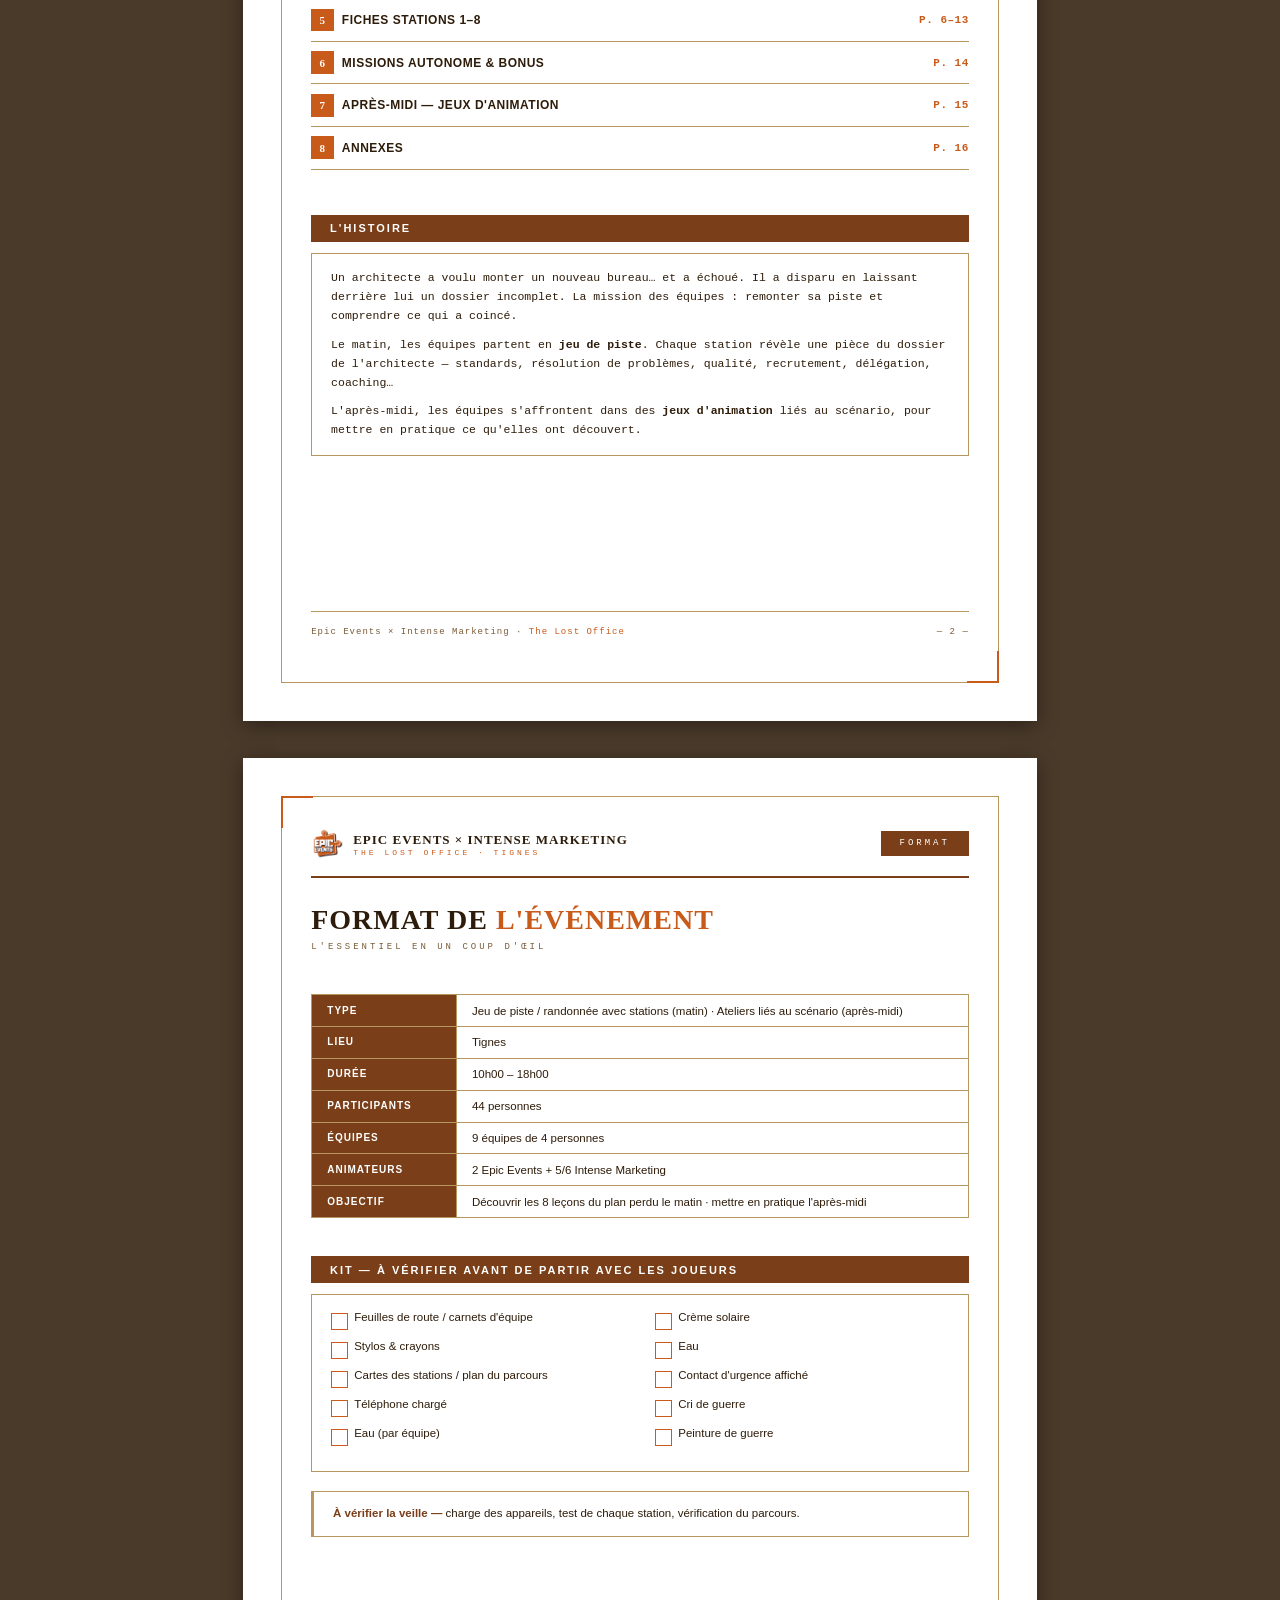
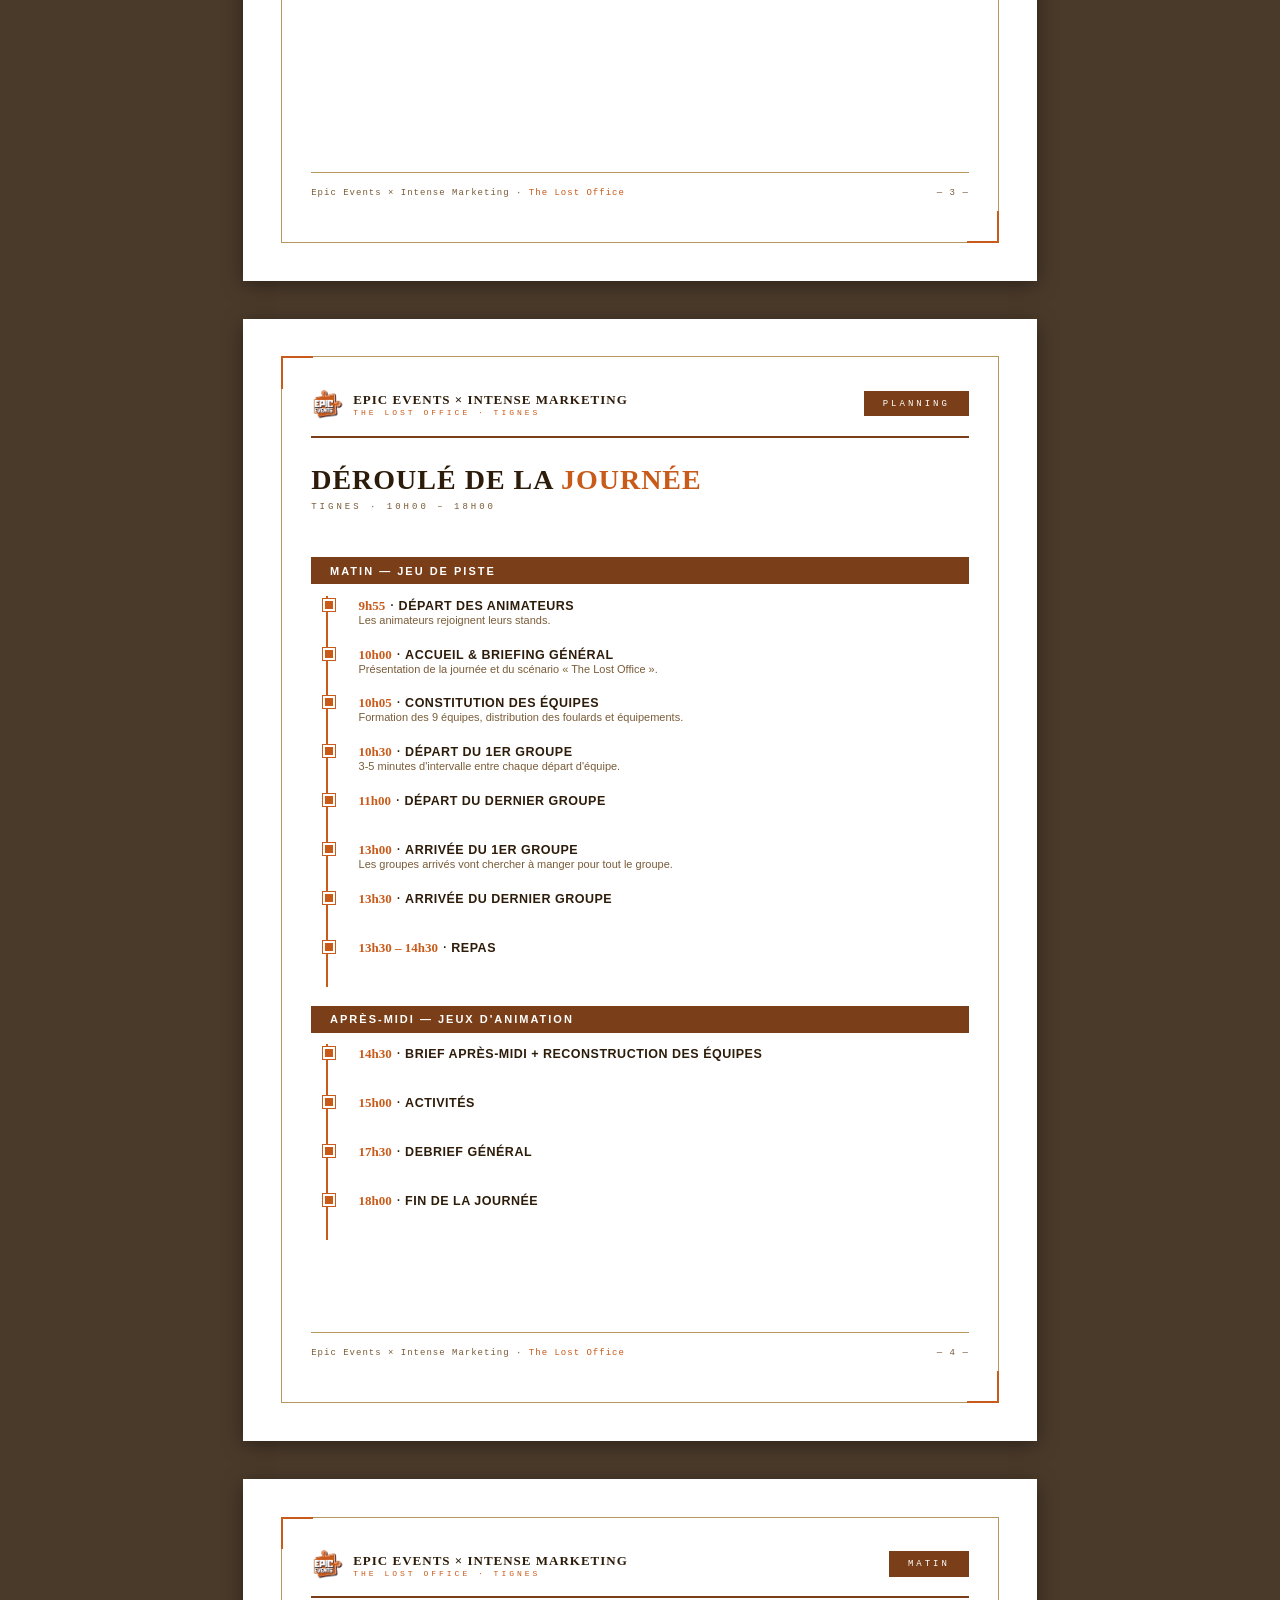
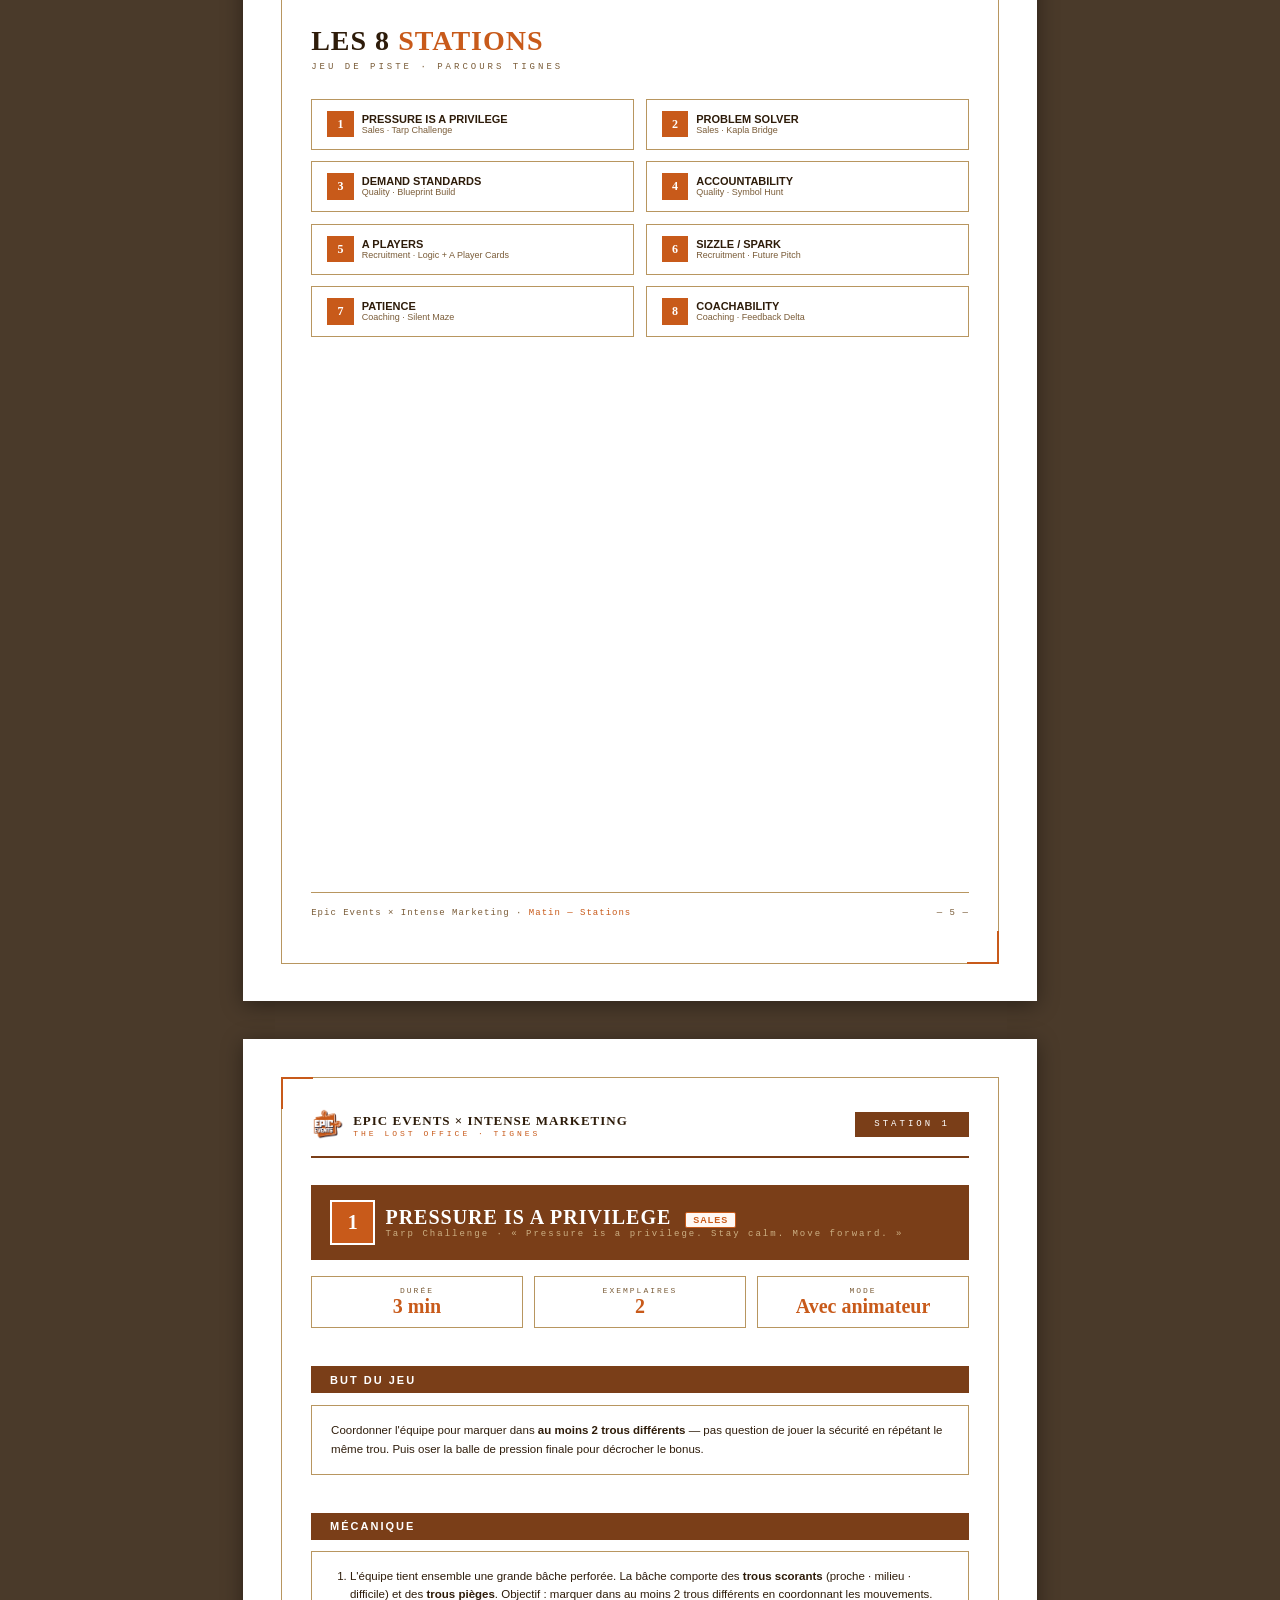
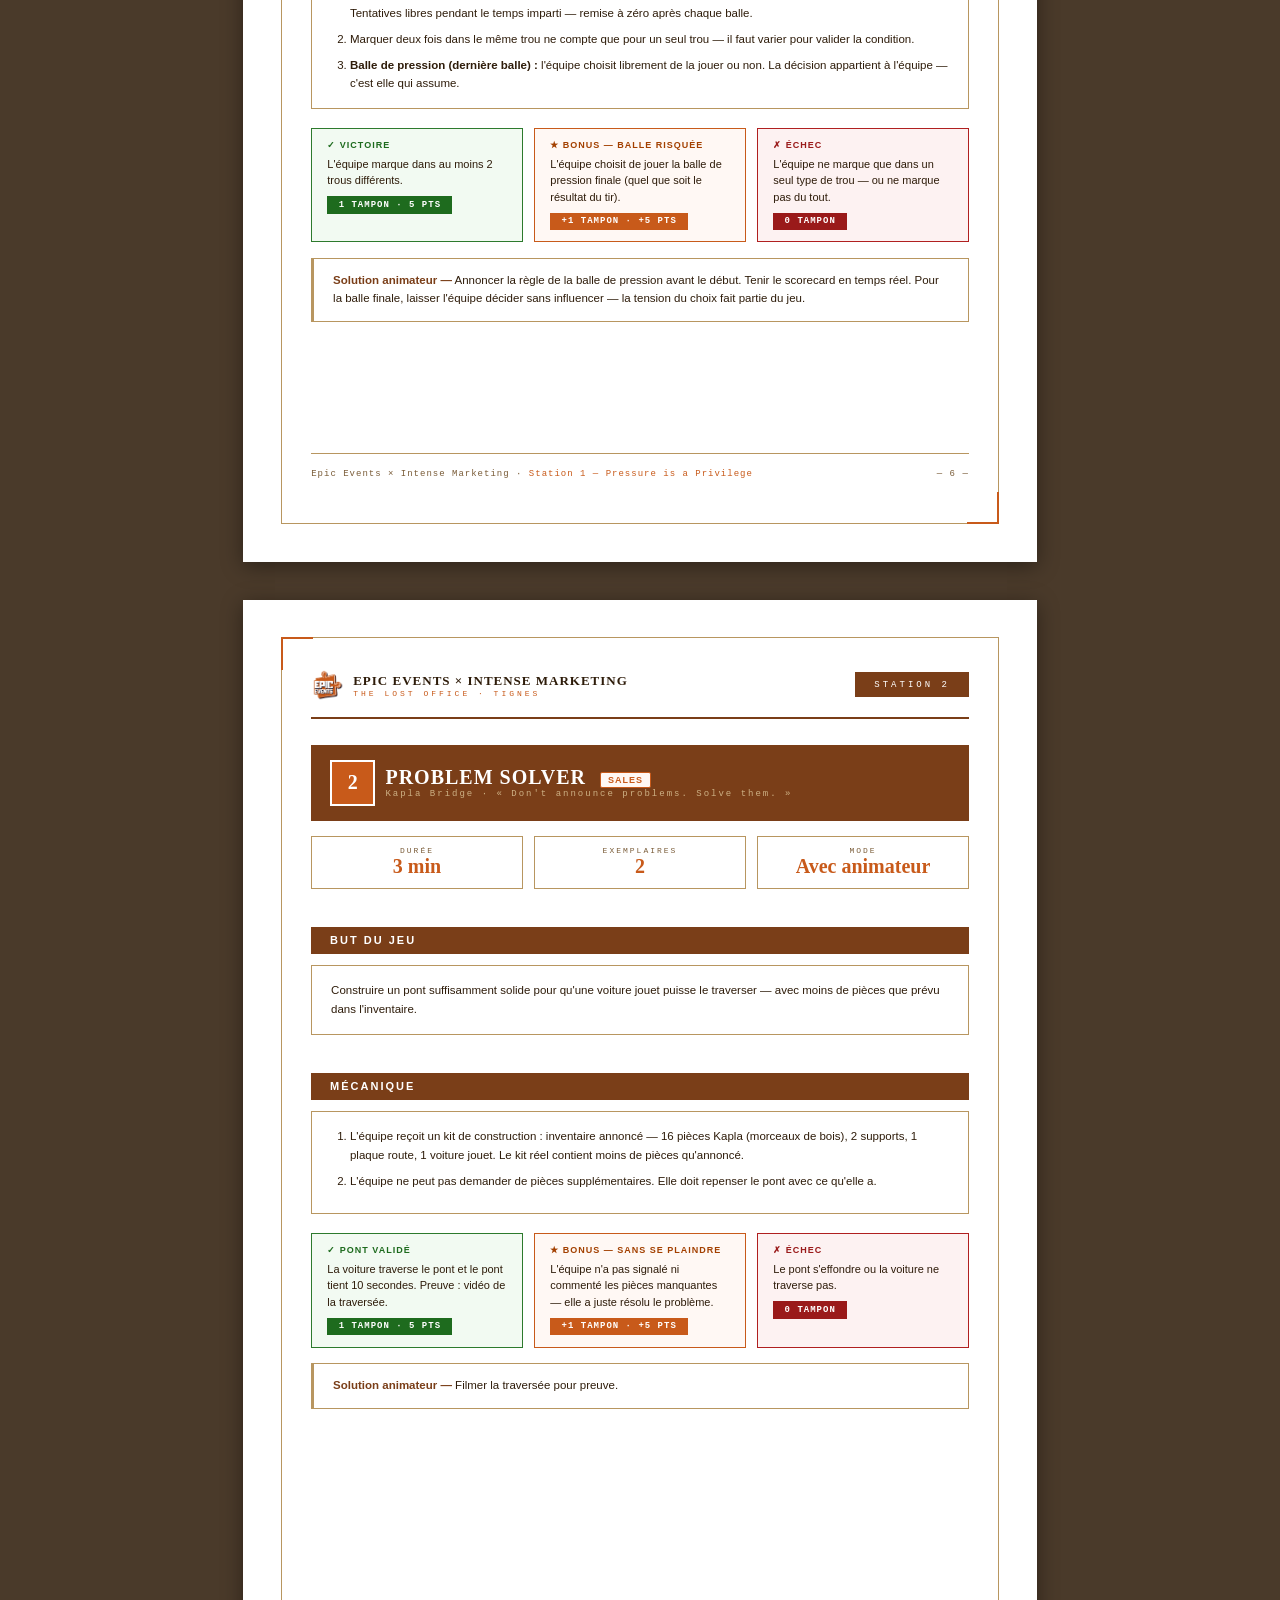
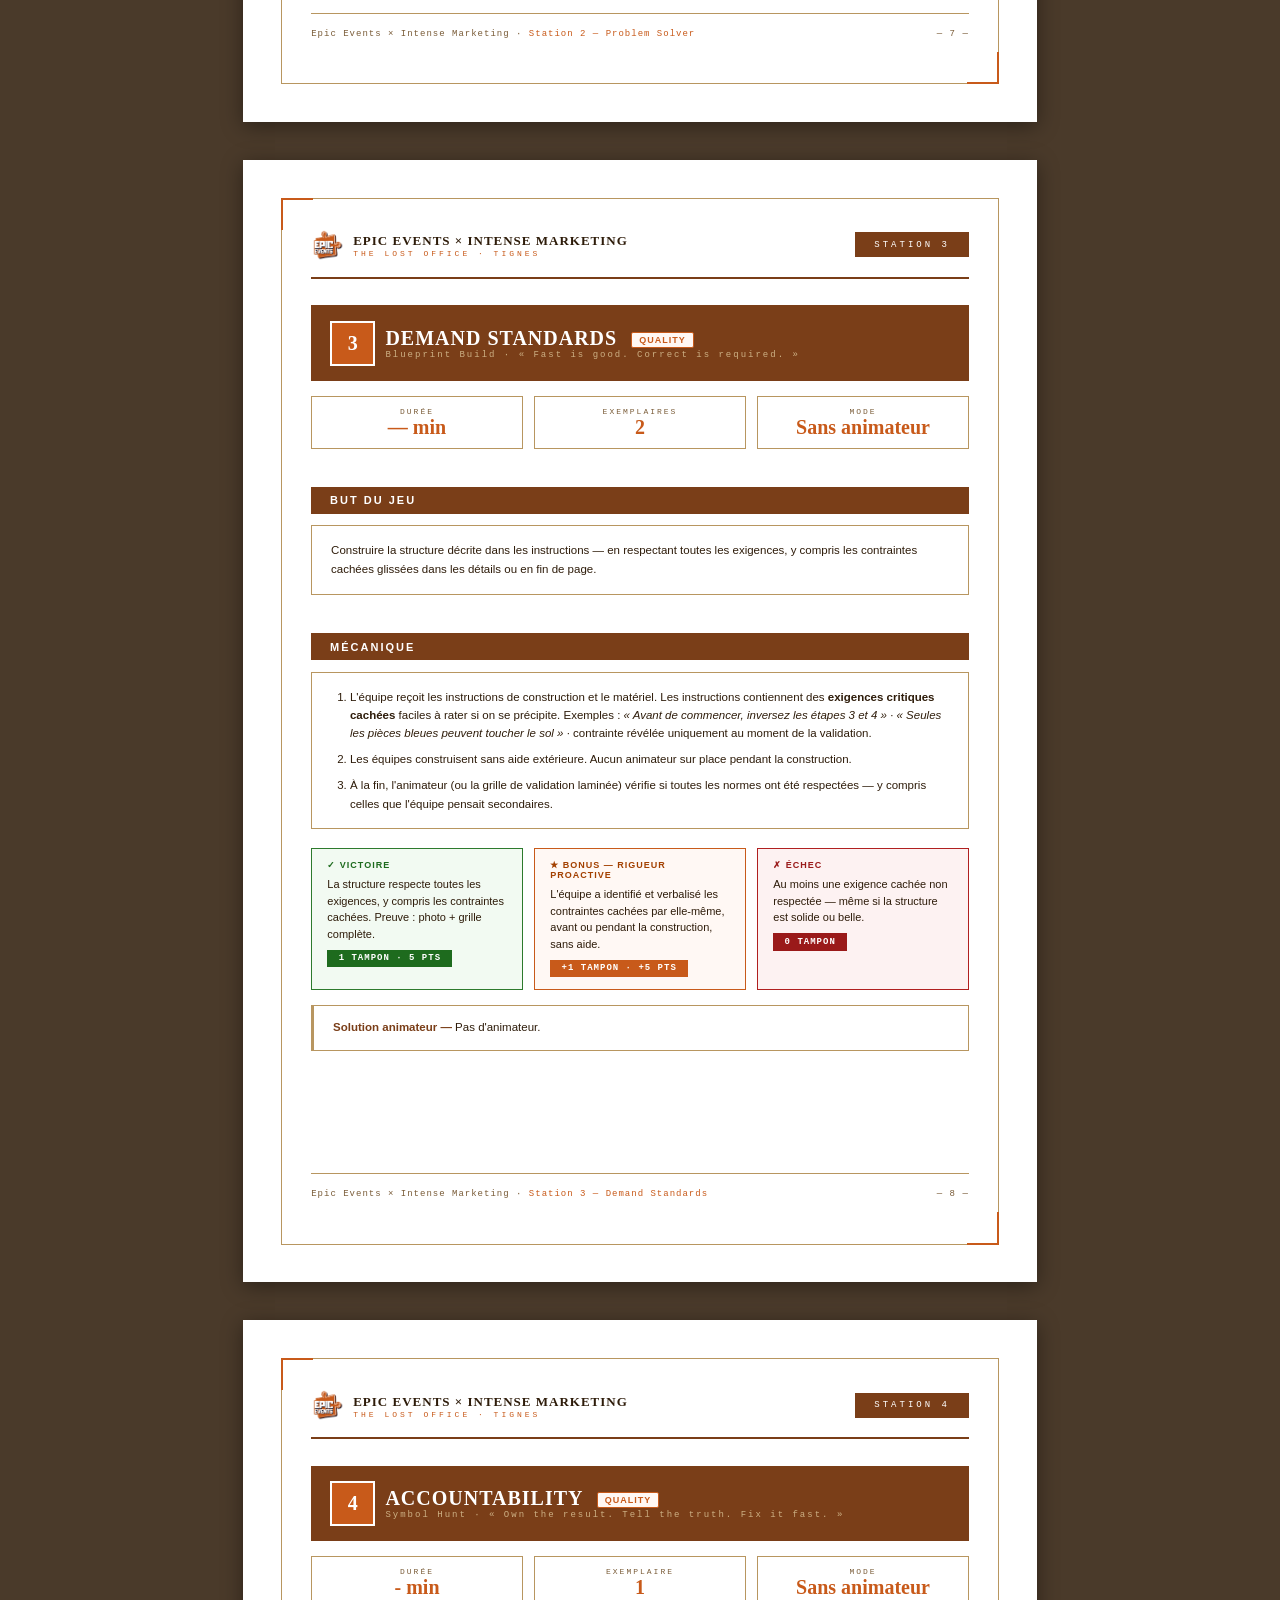
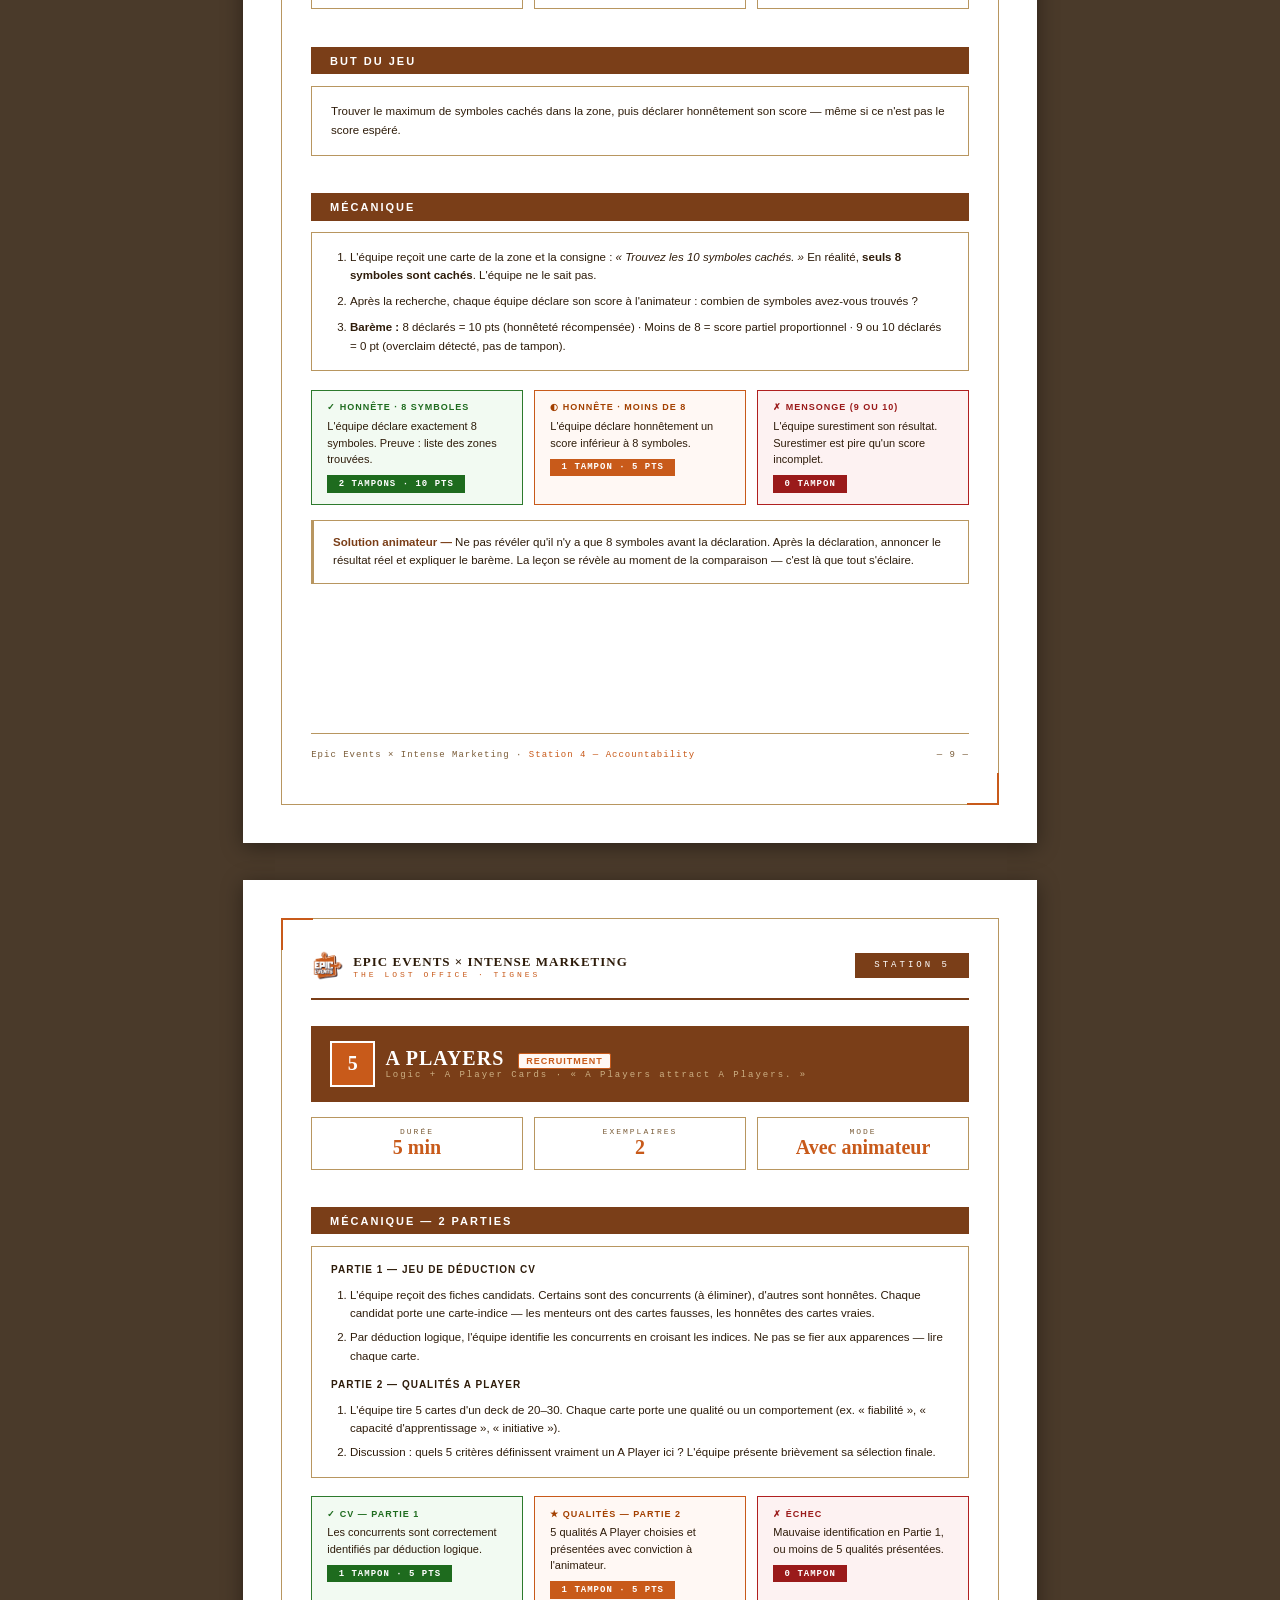
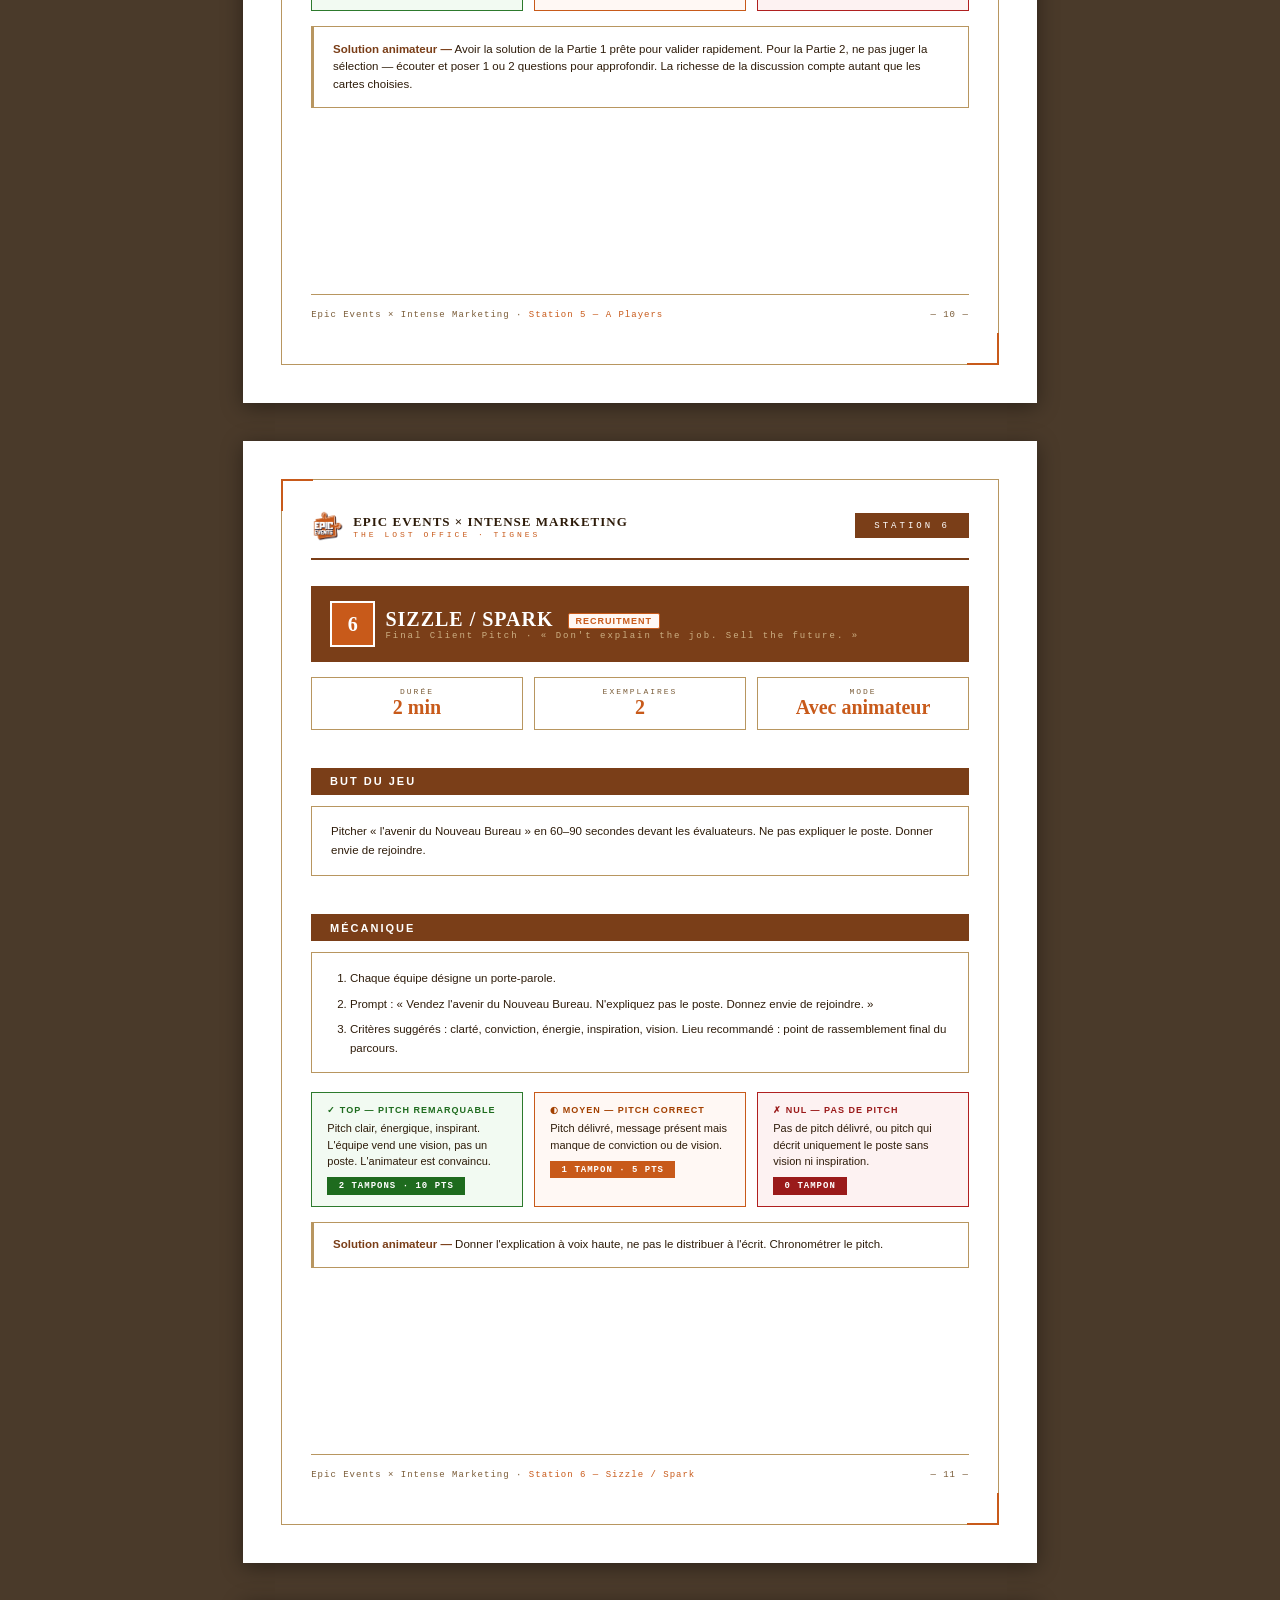
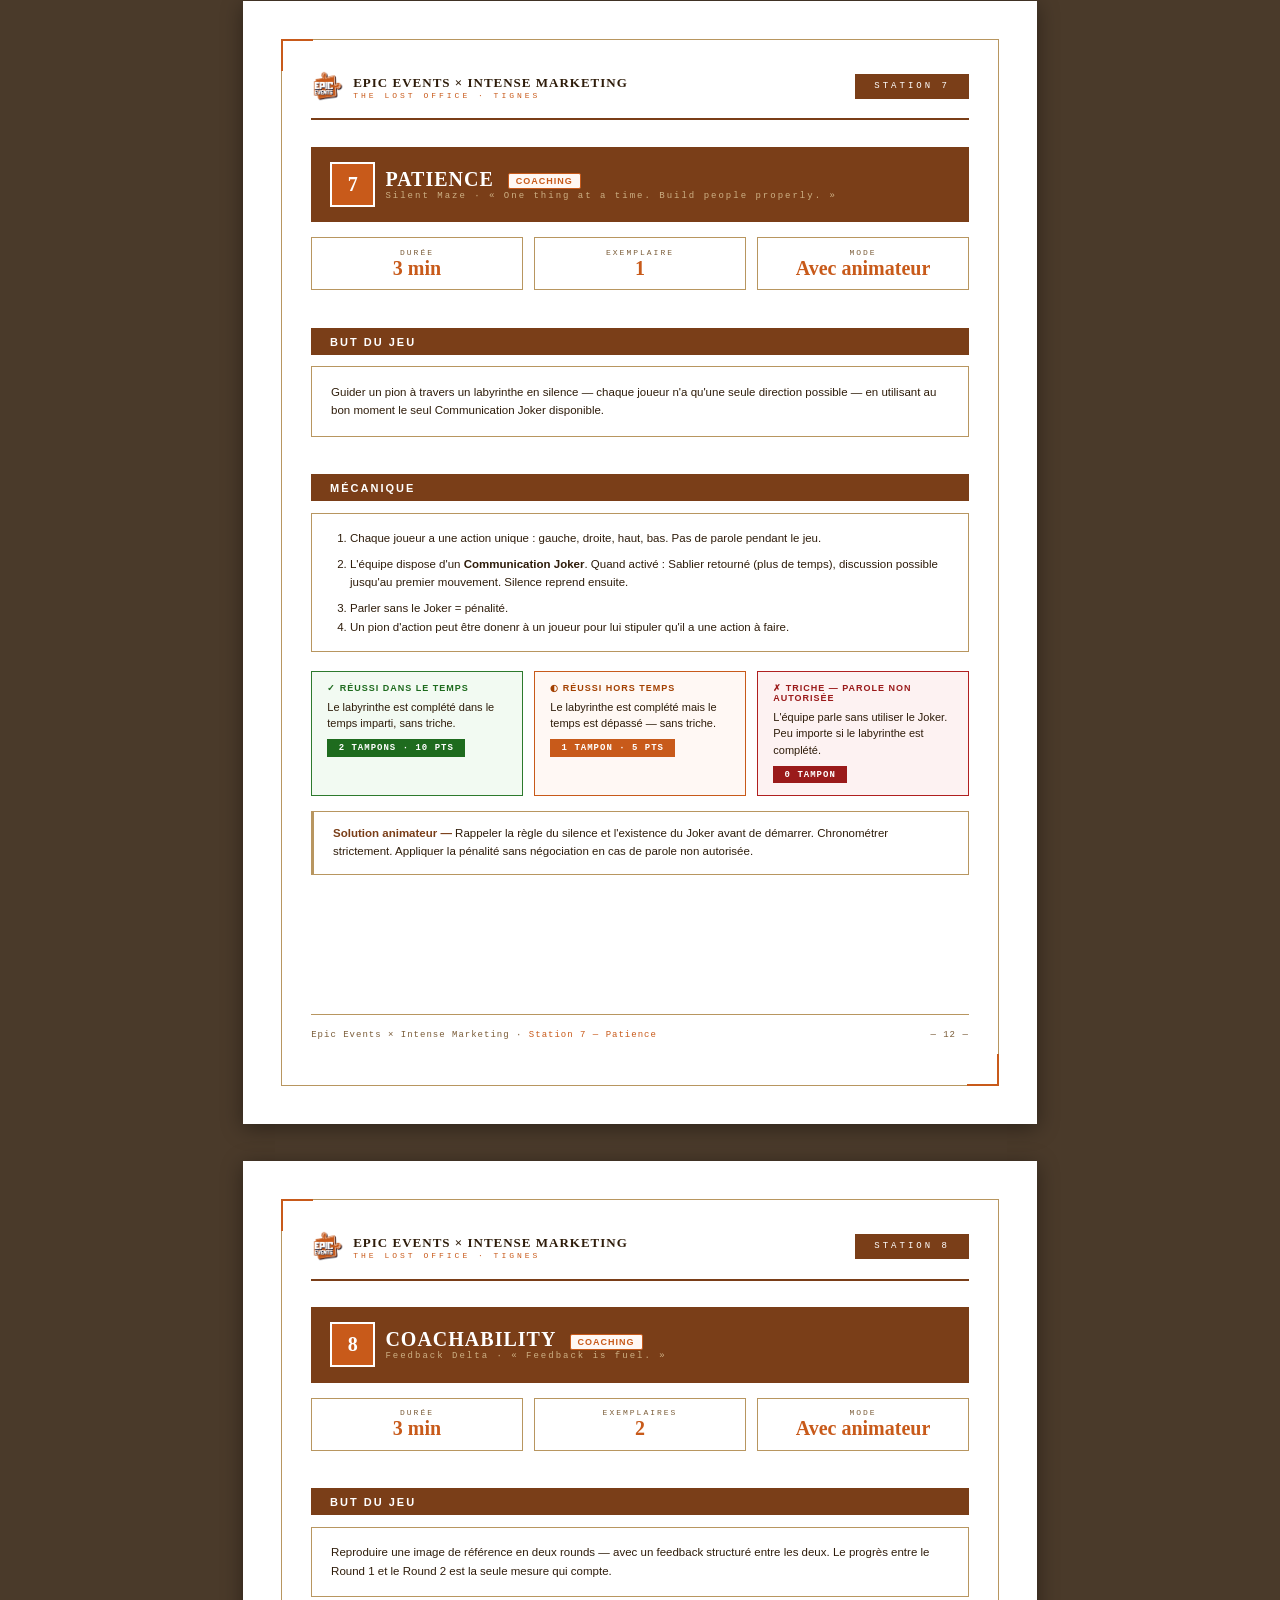
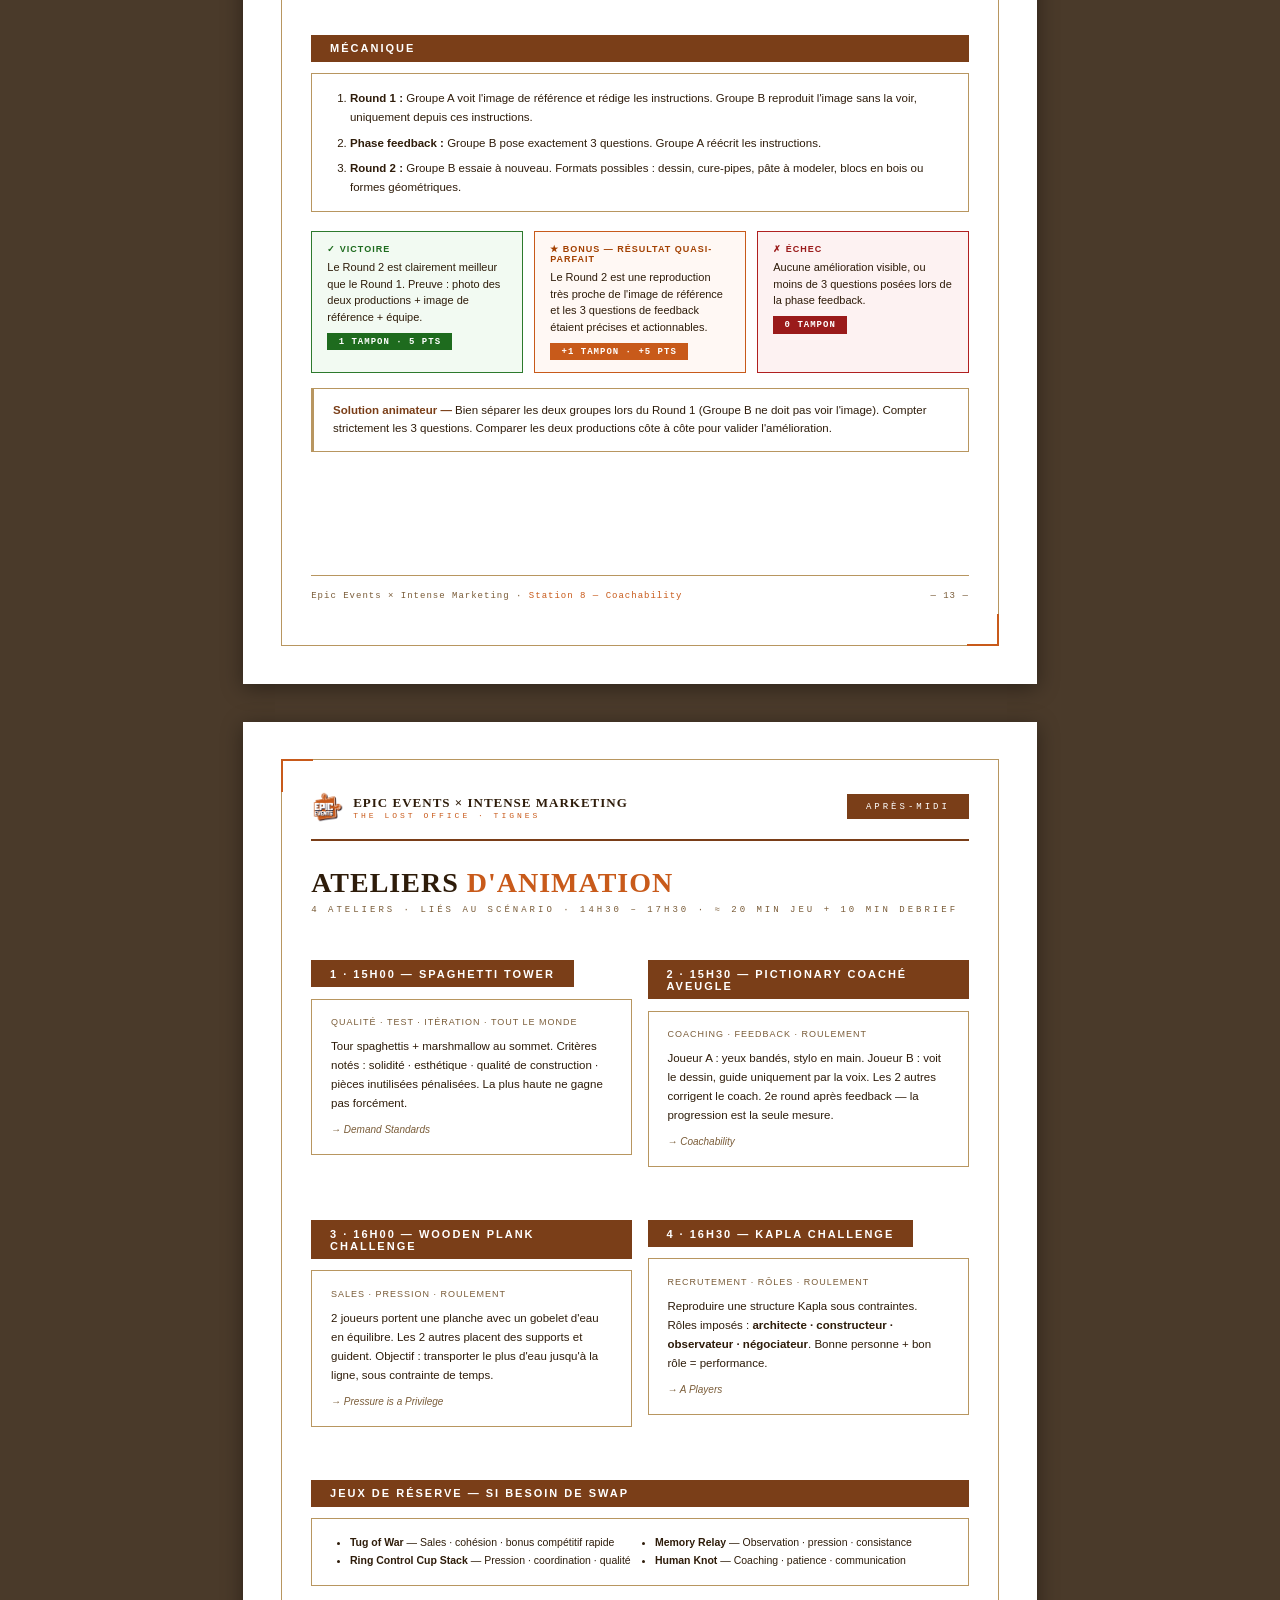
==== commit 85b5204e: "Remove context/lore blocks from all 8 station pages Co-Authored-By: Claude Sonnet 4.6 <noreply@anthr" ====
--- a/intense-marketing/docs/kit-animateur.html
+++ b/intense-marketing/docs/kit-animateur.html
@@ -184,10 +184,6 @@
     <div class="f"><div class="k">Exemplaires</div><div class="v">2</div></div>
     <div class="f"><div class="k">Mode</div><div class="v">Avec animateur</div></div>
   </div>
-  <div class="scenario">
-    <span class="label">Contexte — The Lost Office</span>
-    Dans les notes de l'architecte : la même page de décisions, recopiée semaine après semaine avec les dates décalées. Les enjeux étaient clairs. Le projet avançait. Personne ne tranchait.
-  </div>
   <div class="sec">But du jeu</div>
   <div class="field"><div class="field-b">
     <p>Coordonner l'équipe pour marquer dans <strong>au moins 2 trous différents</strong> — pas question de jouer la sécurité en répétant le même trou. Puis oser la balle de pression finale pour décrocher le bonus.</p>
@@ -201,7 +197,7 @@
     </ol>
   </div></div>
   <div class="conds conds-3">
-    <div class="cond cond--win"><div class="k">✓ Victoire</div><p>L'équipe marque dans au moins 2 trous différents. Preuve : scorecard animateur avec les trous cochés.</p><span class="stamps">1 tampon · 5 pts</span></div>
+    <div class="cond cond--win"><div class="k">✓ Victoire</div><p>L'équipe marque dans au moins 2 trous différents.</p><span class="stamps">1 tampon · 5 pts</span></div>
     <div class="cond cond--bonus"><div class="k">★ Bonus — Balle risquée</div><p>L'équipe choisit de jouer la balle de pression finale (quel que soit le résultat du tir).</p><span class="stamps">+1 tampon · +5 pts</span></div>
     <div class="cond cond--fail"><div class="k">✗ Échec</div><p>L'équipe ne marque que dans un seul type de trou — ou ne marque pas du tout.</p><span class="stamps">0 tampon</span></div>
   </div>
@@ -230,10 +226,6 @@
     <div class="f"><div class="k">Exemplaires</div><div class="v">2</div></div>
     <div class="f"><div class="k">Mode</div><div class="v">Avec animateur</div></div>
   </div>
-  <div class="scenario">
-    <span class="label">Contexte — The Lost Office</span>
-    Dans le dossier de l'architecte : une liste de matériaux barrée, une note en marge — « en attente de livraison ». La livraison n'est jamais venue. Le projet non plus.
-  </div>
   <div class="sec">But du jeu</div>
   <div class="field"><div class="field-b">
     <p>Construire un pont suffisamment solide pour qu'une voiture jouet puisse le traverser — avec moins de pièces que prévu dans l'inventaire.</p>
@@ -275,10 +267,6 @@
     <div class="f"><div class="k">Exemplaires</div><div class="v">2</div></div>
     <div class="f"><div class="k">Mode</div><div class="v">Sans animateur</div></div>
   </div>
-  <div class="scenario">
-    <span class="label">Contexte — The Lost Office</span>
-    Dans les dossiers de l'architecte : un rapport technique tamponné « REFUSÉ ». Les exigences étaient listées, page après page. Les premières cases : cochées. Les dernières : vierges.
-  </div>
   <div class="sec">But du jeu</div>
   <div class="field"><div class="field-b">
     <p>Construire la structure décrite dans les instructions — en respectant toutes les exigences, y compris les contraintes cachées glissées dans les détails ou en fin de page.</p>
@@ -321,10 +309,6 @@
     <div class="f"><div class="k">Exemplaire</div><div class="v">1</div></div>
     <div class="f"><div class="k">Mode</div><div class="v">Sans animateur</div></div>
   </div>
-  <div class="scenario">
-    <span class="label">Contexte — The Lost Office</span>
-    Dans les comptes rendus de l'architecte : deux colonnes — objectifs déclarés / résultats réels. Des cases « atteint » cochées des semaines à l'avance. La colonne résultats réels, jamais remplie. Le projet s'est arrêté quand l'écart est devenu impossible à ignorer.
-  </div>
   <div class="sec">But du jeu</div>
   <div class="field"><div class="field-b">
     <p>Trouver le maximum de symboles cachés dans la zone, puis déclarer honnêtement son score — même si ce n'est pas le score espéré.</p>
@@ -366,10 +350,6 @@
     <div class="f"><div class="k">Durée</div><div class="v">5 min</div></div>
     <div class="f"><div class="k">Exemplaires</div><div class="v">2</div></div>
     <div class="f"><div class="k">Mode</div><div class="v">Avec animateur</div></div>
-  </div>
-  <div class="scenario">
-    <span class="label">Contexte — The Lost Office</span>
-    Dans les archives de l'architecte : des profils recrutés avec de belles références, des notes enthousiastes. La colonne résultats — vide pour chacun. L'équipe était en place. Le bureau ne fonctionnait toujours pas.
   </div>
   <div class="sec">Mécanique — 2 parties</div>
   <div class="field"><div class="field-b">
@@ -414,10 +394,6 @@
     <div class="f"><div class="k">Exemplaires</div><div class="v">2</div></div>
     <div class="f"><div class="k">Mode</div><div class="v">Avec animateur</div></div>
   </div>
-  <div class="scenario">
-    <span class="label">Contexte — The Lost Office</span>
-    Dans les archives de l'architecte : des fiches de poste détaillées — missions, conditions, salaire. Rien ne manquait sur le papier. Zéro candidature reçue. Les postes sont restés ouverts des mois.
-  </div>
   <div class="sec">But du jeu</div>
   <div class="field"><div class="field-b">
     <p>Pitcher « l'avenir du Nouveau Bureau » en 60–90 secondes devant les évaluateurs. Ne pas expliquer le poste. Donner envie de rejoindre.</p>
@@ -459,10 +435,6 @@
     <div class="f"><div class="k">Durée</div><div class="v">3 min</div></div>
     <div class="f"><div class="k">Exemplaire</div><div class="v">1</div></div>
     <div class="f"><div class="k">Mode</div><div class="v">Avec animateur</div></div>
-  </div>
-  <div class="scenario">
-    <span class="label">Contexte — The Lost Office</span>
-    Dans les plannings de l'architecte : une formation bouclée en deux jours. En marge, les mêmes notes d'équipe, inchangées semaine après semaine — « pas prêts », « besoin de temps ». L'architecte était déjà à l'étape suivante.
   </div>
   <div class="sec">But du jeu</div>
   <div class="field"><div class="field-b">
@@ -506,10 +478,6 @@
     <div class="f"><div class="k">Durée</div><div class="v">3 min</div></div>
     <div class="f"><div class="k">Exemplaires</div><div class="v">2</div></div>
     <div class="f"><div class="k">Mode</div><div class="v">Avec animateur</div></div>
-  </div>
-  <div class="scenario">
-    <span class="label">Contexte — The Lost Office</span>
-    Dans les archives de l'architecte : deux versions du plan, imprimées à trois semaines d'intervalle. Elles sont identiques. Les mêmes remarques avaient été formulées sur la première. Aucune n'a été reprise.
   </div>
   <div class="sec">But du jeu</div>
   <div class="field"><div class="field-b">
